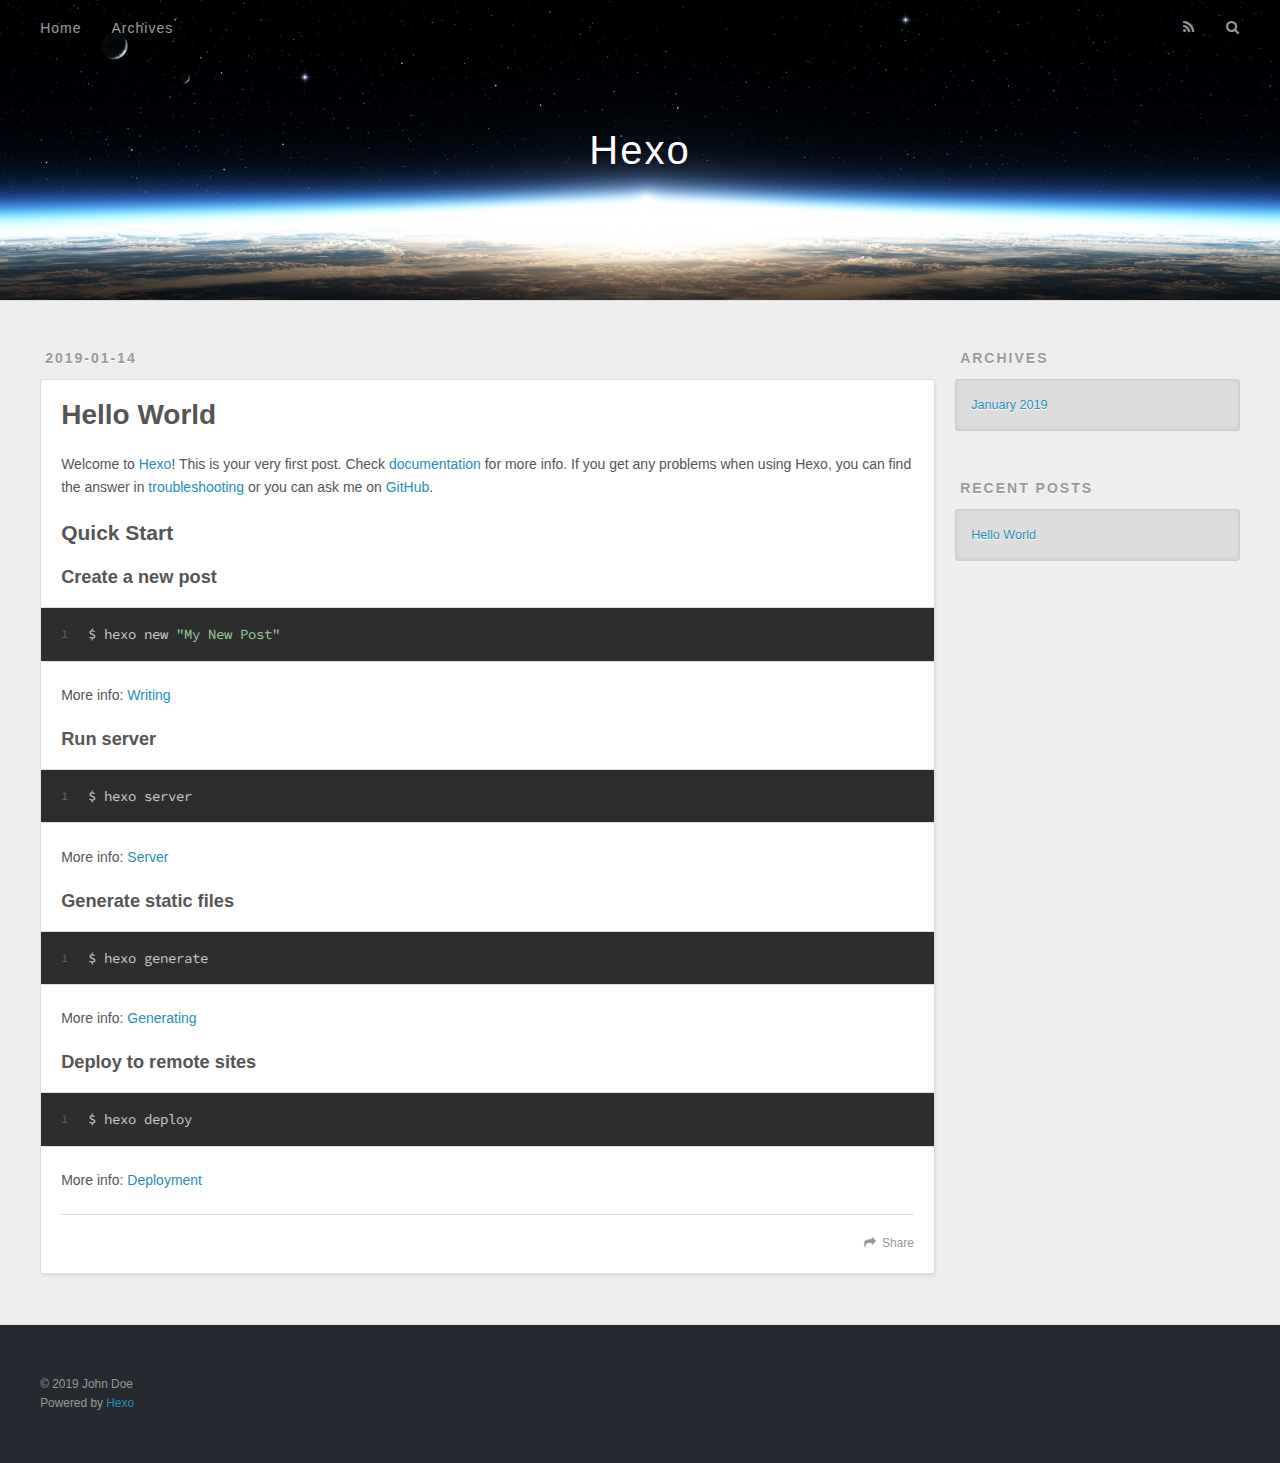
==== index.html @ 1d7bffb3 "Site updated: 2019-01-15 17:22:52" ====
<!DOCTYPE html>
<html>
<head><meta name="generator" content="Hexo 3.8.0">
  <meta charset="utf-8">
  

  
  <title>Hexo</title>
  <meta name="viewport" content="width=device-width, initial-scale=1, maximum-scale=1">
  <meta property="og:type" content="website">
<meta property="og:title" content="Hexo">
<meta property="og:url" content="http://yoursite.com/index.html">
<meta property="og:site_name" content="Hexo">
<meta property="og:locale" content="default">
<meta name="twitter:card" content="summary">
<meta name="twitter:title" content="Hexo">
  
    <link rel="alternate" href="/atom.xml" title="Hexo" type="application/atom+xml">
  
  
    <link rel="icon" href="/favicon.png">
  
  
    <link href="//fonts.googleapis.com/css?family=Source+Code+Pro" rel="stylesheet" type="text/css">
  
  <link rel="stylesheet" href="/css/style.css">
</head>
</html>
<body>
  <div id="container">
    <div id="wrap">
      <header id="header">
  <div id="banner"></div>
  <div id="header-outer" class="outer">
    <div id="header-title" class="inner">
      <h1 id="logo-wrap">
        <a href="/" id="logo">Hexo</a>
      </h1>
      
    </div>
    <div id="header-inner" class="inner">
      <nav id="main-nav">
        <a id="main-nav-toggle" class="nav-icon"></a>
        
          <a class="main-nav-link" href="/">Home</a>
        
          <a class="main-nav-link" href="/archives">Archives</a>
        
      </nav>
      <nav id="sub-nav">
        
          <a id="nav-rss-link" class="nav-icon" href="/atom.xml" title="RSS Feed"></a>
        
        <a id="nav-search-btn" class="nav-icon" title="Search"></a>
      </nav>
      <div id="search-form-wrap">
        <form action="//google.com/search" method="get" accept-charset="UTF-8" class="search-form"><input type="search" name="q" class="search-form-input" placeholder="Search"><button type="submit" class="search-form-submit">&#xF002;</button><input type="hidden" name="sitesearch" value="http://yoursite.com"></form>
      </div>
    </div>
  </div>
</header>
      <div class="outer">
        <section id="main">
  
    <article id="post-hello-world" class="article article-type-post" itemscope="" itemprop="blogPost">
  <div class="article-meta">
    <a href="/2019/01/14/hello-world/" class="article-date">
  <time datetime="2019-01-14T07:34:44.633Z" itemprop="datePublished">2019-01-14</time>
</a>
    
  </div>
  <div class="article-inner">
    
    
      <header class="article-header">
        
  
    <h1 itemprop="name">
      <a class="article-title" href="/2019/01/14/hello-world/">Hello World</a>
    </h1>
  

      </header>
    
    <div class="article-entry" itemprop="articleBody">
      
        <p>Welcome to <a href="https://hexo.io/" target="_blank" rel="noopener">Hexo</a>! This is your very first post. Check <a href="https://hexo.io/docs/" target="_blank" rel="noopener">documentation</a> for more info. If you get any problems when using Hexo, you can find the answer in <a href="https://hexo.io/docs/troubleshooting.html" target="_blank" rel="noopener">troubleshooting</a> or you can ask me on <a href="https://github.com/hexojs/hexo/issues" target="_blank" rel="noopener">GitHub</a>.</p>
<h2 id="Quick-Start"><a href="#Quick-Start" class="headerlink" title="Quick Start"></a>Quick Start</h2><h3 id="Create-a-new-post"><a href="#Create-a-new-post" class="headerlink" title="Create a new post"></a>Create a new post</h3><figure class="highlight bash"><table><tr><td class="gutter"><pre><span class="line">1</span><br></pre></td><td class="code"><pre><span class="line">$ hexo new <span class="string">"My New Post"</span></span><br></pre></td></tr></table></figure>
<p>More info: <a href="https://hexo.io/docs/writing.html" target="_blank" rel="noopener">Writing</a></p>
<h3 id="Run-server"><a href="#Run-server" class="headerlink" title="Run server"></a>Run server</h3><figure class="highlight bash"><table><tr><td class="gutter"><pre><span class="line">1</span><br></pre></td><td class="code"><pre><span class="line">$ hexo server</span><br></pre></td></tr></table></figure>
<p>More info: <a href="https://hexo.io/docs/server.html" target="_blank" rel="noopener">Server</a></p>
<h3 id="Generate-static-files"><a href="#Generate-static-files" class="headerlink" title="Generate static files"></a>Generate static files</h3><figure class="highlight bash"><table><tr><td class="gutter"><pre><span class="line">1</span><br></pre></td><td class="code"><pre><span class="line">$ hexo generate</span><br></pre></td></tr></table></figure>
<p>More info: <a href="https://hexo.io/docs/generating.html" target="_blank" rel="noopener">Generating</a></p>
<h3 id="Deploy-to-remote-sites"><a href="#Deploy-to-remote-sites" class="headerlink" title="Deploy to remote sites"></a>Deploy to remote sites</h3><figure class="highlight bash"><table><tr><td class="gutter"><pre><span class="line">1</span><br></pre></td><td class="code"><pre><span class="line">$ hexo deploy</span><br></pre></td></tr></table></figure>
<p>More info: <a href="https://hexo.io/docs/deployment.html" target="_blank" rel="noopener">Deployment</a></p>

      
    </div>
    <footer class="article-footer">
      <a data-url="http://yoursite.com/2019/01/14/hello-world/" data-id="cjqxjsqob0000skdba05nadbq" class="article-share-link">Share</a>
      
      
    </footer>
  </div>
  
</article>


  


</section>
        
          <aside id="sidebar">
  
    

  
    

  
    
  
    
  <div class="widget-wrap">
    <h3 class="widget-title">Archives</h3>
    <div class="widget">
      <ul class="archive-list"><li class="archive-list-item"><a class="archive-list-link" href="/archives/2019/01/">January 2019</a></li></ul>
    </div>
  </div>


  
    
  <div class="widget-wrap">
    <h3 class="widget-title">Recent Posts</h3>
    <div class="widget">
      <ul>
        
          <li>
            <a href="/2019/01/14/hello-world/">Hello World</a>
          </li>
        
      </ul>
    </div>
  </div>

  
</aside>
        
      </div>
      <footer id="footer">
  
  <div class="outer">
    <div id="footer-info" class="inner">
      &copy; 2019 John Doe<br>
      Powered by <a href="http://hexo.io/" target="_blank">Hexo</a>
    </div>
  </div>
</footer>
    </div>
    <nav id="mobile-nav">
  
    <a href="/" class="mobile-nav-link">Home</a>
  
    <a href="/archives" class="mobile-nav-link">Archives</a>
  
</nav>
    

<script src="//ajax.googleapis.com/ajax/libs/jquery/2.0.3/jquery.min.js"></script>


  <link rel="stylesheet" href="/fancybox/jquery.fancybox.css">
  <script src="/fancybox/jquery.fancybox.pack.js"></script>


<script src="/js/script.js"></script>



  </div>
</body>
</html>
---- css/style.css ----
body {
  width: 100%;
}
body:before,
body:after {
  content: "";
  display: table;
}
body:after {
  clear: both;
}
html,
body,
div,
span,
applet,
object,
iframe,
h1,
h2,
h3,
h4,
h5,
h6,
p,
blockquote,
pre,
a,
abbr,
acronym,
address,
big,
cite,
code,
del,
dfn,
em,
img,
ins,
kbd,
q,
s,
samp,
small,
strike,
strong,
sub,
sup,
tt,
var,
dl,
dt,
dd,
ol,
ul,
li,
fieldset,
form,
label,
legend,
table,
caption,
tbody,
tfoot,
thead,
tr,
th,
td {
  margin: 0;
  padding: 0;
  border: 0;
  outline: 0;
  font-weight: inherit;
  font-style: inherit;
  font-family: inherit;
  font-size: 100%;
  vertical-align: baseline;
}
body {
  line-height: 1;
  color: #000;
  background: #fff;
}
ol,
ul {
  list-style: none;
}
table {
  border-collapse: separate;
  border-spacing: 0;
  vertical-align: middle;
}
caption,
th,
td {
  text-align: left;
  font-weight: normal;
  vertical-align: middle;
}
a img {
  border: none;
}
input,
button {
  margin: 0;
  padding: 0;
}
input::-moz-focus-inner,
button::-moz-focus-inner {
  border: 0;
  padding: 0;
}
@font-face {
  font-family: FontAwesome;
  font-style: normal;
  font-weight: normal;
  src: url("fonts/fontawesome-webfont.eot?v=#4.0.3");
  src: url("fonts/fontawesome-webfont.eot?#iefix&v=#4.0.3") format("embedded-opentype"), url("fonts/fontawesome-webfont.woff?v=#4.0.3") format("woff"), url("fonts/fontawesome-webfont.ttf?v=#4.0.3") format("truetype"), url("fonts/fontawesome-webfont.svg#fontawesomeregular?v=#4.0.3") format("svg");
}
html,
body,
#container {
  height: 100%;
}
body {
  background: #eee;
  font: 14px -apple-system, BlinkMacSystemFont, "Segoe UI", "Roboto", "Oxygen", "Ubuntu", "Cantarell", "Fira Sans", "Droid Sans", "Helvetica Neue", sans-serif;
  -webkit-text-size-adjust: 100%;
}
.outer {
  max-width: 1220px;
  margin: 0 auto;
  padding: 0 20px;
}
.outer:before,
.outer:after {
  content: "";
  display: table;
}
.outer:after {
  clear: both;
}
.inner {
  display: inline;
  float: left;
  width: 98.33333333333333%;
  margin: 0 0.833333333333333%;
}
.left,
.alignleft {
  float: left;
}
.right,
.alignright {
  float: right;
}
.clear {
  clear: both;
}
#container {
  position: relative;
}
.mobile-nav-on {
  overflow: hidden;
}
#wrap {
  height: 100%;
  width: 100%;
  position: absolute;
  top: 0;
  left: 0;
  -webkit-transition: 0.2s ease-out;
  -moz-transition: 0.2s ease-out;
  -ms-transition: 0.2s ease-out;
  transition: 0.2s ease-out;
  z-index: 1;
  background: #eee;
}
.mobile-nav-on #wrap {
  left: 280px;
}
@media screen and (min-width: 768px) {
  #main {
    display: inline;
    float: left;
    width: 73.33333333333333%;
    margin: 0 0.833333333333333%;
  }
}
.article-date,
.article-category-link,
.archive-year,
.widget-title {
  text-decoration: none;
  text-transform: uppercase;
  letter-spacing: 2px;
  color: #999;
  margin-bottom: 1em;
  margin-left: 5px;
  line-height: 1em;
  text-shadow: 0 1px #fff;
  font-weight: bold;
}
.article-inner,
.archive-article-inner {
  background: #fff;
  -webkit-box-shadow: 1px 2px 3px #ddd;
  box-shadow: 1px 2px 3px #ddd;
  border: 1px solid #ddd;
  border-radius: 3px;
}
.article-entry h1,
.widget h1 {
  font-size: 2em;
}
.article-entry h2,
.widget h2 {
  font-size: 1.5em;
}
.article-entry h3,
.widget h3 {
  font-size: 1.3em;
}
.article-entry h4,
.widget h4 {
  font-size: 1.2em;
}
.article-entry h5,
.widget h5 {
  font-size: 1em;
}
.article-entry h6,
.widget h6 {
  font-size: 1em;
  color: #999;
}
.article-entry hr,
.widget hr {
  border: 1px dashed #ddd;
}
.article-entry strong,
.widget strong {
  font-weight: bold;
}
.article-entry em,
.widget em,
.article-entry cite,
.widget cite {
  font-style: italic;
}
.article-entry sup,
.widget sup,
.article-entry sub,
.widget sub {
  font-size: 0.75em;
  line-height: 0;
  position: relative;
  vertical-align: baseline;
}
.article-entry sup,
.widget sup {
  top: -0.5em;
}
.article-entry sub,
.widget sub {
  bottom: -0.2em;
}
.article-entry small,
.widget small {
  font-size: 0.85em;
}
.article-entry acronym,
.widget acronym,
.article-entry abbr,
.widget abbr {
  border-bottom: 1px dotted;
}
.article-entry ul,
.widget ul,
.article-entry ol,
.widget ol,
.article-entry dl,
.widget dl {
  margin: 0 20px;
  line-height: 1.6em;
}
.article-entry ul ul,
.widget ul ul,
.article-entry ol ul,
.widget ol ul,
.article-entry ul ol,
.widget ul ol,
.article-entry ol ol,
.widget ol ol {
  margin-top: 0;
  margin-bottom: 0;
}
.article-entry ul,
.widget ul {
  list-style: disc;
}
.article-entry ol,
.widget ol {
  list-style: decimal;
}
.article-entry dt,
.widget dt {
  font-weight: bold;
}
#header {
  height: 300px;
  position: relative;
  border-bottom: 1px solid #ddd;
}
#header:before,
#header:after {
  content: "";
  position: absolute;
  left: 0;
  right: 0;
  height: 40px;
}
#header:before {
  top: 0;
  background: -webkit-linear-gradient(rgba(0,0,0,0.2), transparent);
  background: -moz-linear-gradient(rgba(0,0,0,0.2), transparent);
  background: -ms-linear-gradient(rgba(0,0,0,0.2), transparent);
  background: linear-gradient(rgba(0,0,0,0.2), transparent);
}
#header:after {
  bottom: 0;
  background: -webkit-linear-gradient(transparent, rgba(0,0,0,0.2));
  background: -moz-linear-gradient(transparent, rgba(0,0,0,0.2));
  background: -ms-linear-gradient(transparent, rgba(0,0,0,0.2));
  background: linear-gradient(transparent, rgba(0,0,0,0.2));
}
#header-outer {
  height: 100%;
  position: relative;
}
#header-inner {
  position: relative;
  overflow: hidden;
}
#banner {
  position: absolute;
  top: 0;
  left: 0;
  width: 100%;
  height: 100%;
  background: url("images/banner.jpg") center #000;
  -webkit-background-size: cover;
  -moz-background-size: cover;
  background-size: cover;
  z-index: -1;
}
#header-title {
  text-align: center;
  height: 40px;
  position: absolute;
  top: 50%;
  left: 0;
  margin-top: -20px;
}
#logo,
#subtitle {
  text-decoration: none;
  color: #fff;
  font-weight: 300;
  text-shadow: 0 1px 4px rgba(0,0,0,0.3);
}
#logo {
  font-size: 40px;
  line-height: 40px;
  letter-spacing: 2px;
}
#subtitle {
  font-size: 16px;
  line-height: 16px;
  letter-spacing: 1px;
}
#subtitle-wrap {
  margin-top: 16px;
}
#main-nav {
  float: left;
  margin-left: -15px;
}
.nav-icon,
.main-nav-link {
  float: left;
  color: #fff;
  opacity: 0.6;
  text-decoration: none;
  text-shadow: 0 1px rgba(0,0,0,0.2);
  -webkit-transition: opacity 0.2s;
  -moz-transition: opacity 0.2s;
  -ms-transition: opacity 0.2s;
  transition: opacity 0.2s;
  display: block;
  padding: 20px 15px;
}
.nav-icon:hover,
.main-nav-link:hover {
  opacity: 1;
}
.nav-icon {
  font-family: FontAwesome;
  text-align: center;
  font-size: 14px;
  width: 14px;
  height: 14px;
  padding: 20px 15px;
  position: relative;
  cursor: pointer;
}
.main-nav-link {
  font-weight: 300;
  letter-spacing: 1px;
}
@media screen and (max-width: 479px) {
  .main-nav-link {
    display: none;
  }
}
#main-nav-toggle {
  display: none;
}
#main-nav-toggle:before {
  content: "\f0c9";
}
@media screen and (max-width: 479px) {
  #main-nav-toggle {
    display: block;
  }
}
#sub-nav {
  float: right;
  margin-right: -15px;
}
#nav-rss-link:before {
  content: "\f09e";
}
#nav-search-btn:before {
  content: "\f002";
}
#search-form-wrap {
  position: absolute;
  top: 15px;
  width: 150px;
  height: 30px;
  right: -150px;
  opacity: 0;
  -webkit-transition: 0.2s ease-out;
  -moz-transition: 0.2s ease-out;
  -ms-transition: 0.2s ease-out;
  transition: 0.2s ease-out;
}
#search-form-wrap.on {
  opacity: 1;
  right: 0;
}
@media screen and (max-width: 479px) {
  #search-form-wrap {
    width: 100%;
    right: -100%;
  }
}
.search-form {
  position: absolute;
  top: 0;
  left: 0;
  right: 0;
  background: #fff;
  padding: 5px 15px;
  border-radius: 15px;
  -webkit-box-shadow: 0 0 10px rgba(0,0,0,0.3);
  box-shadow: 0 0 10px rgba(0,0,0,0.3);
}
.search-form-input {
  border: none;
  background: none;
  color: #555;
  width: 100%;
  font: 13px -apple-system, BlinkMacSystemFont, "Segoe UI", "Roboto", "Oxygen", "Ubuntu", "Cantarell", "Fira Sans", "Droid Sans", "Helvetica Neue", sans-serif;
  outline: none;
}
.search-form-input::-webkit-search-results-decoration,
.search-form-input::-webkit-search-cancel-button {
  -webkit-appearance: none;
}
.search-form-submit {
  position: absolute;
  top: 50%;
  right: 10px;
  margin-top: -7px;
  font: 13px FontAwesome;
  border: none;
  background: none;
  color: #bbb;
  cursor: pointer;
}
.search-form-submit:hover,
.search-form-submit:focus {
  color: #777;
}
.article {
  margin: 50px 0;
}
.article-inner {
  overflow: hidden;
}
.article-meta:before,
.article-meta:after {
  content: "";
  display: table;
}
.article-meta:after {
  clear: both;
}
.article-date {
  float: left;
}
.article-category {
  float: left;
  line-height: 1em;
  color: #ccc;
  text-shadow: 0 1px #fff;
  margin-left: 8px;
}
.article-category:before {
  content: "\2022";
}
.article-category-link {
  margin: 0 12px 1em;
}
.article-header {
  padding: 20px 20px 0;
}
.article-title {
  text-decoration: none;
  font-size: 2em;
  font-weight: bold;
  color: #555;
  line-height: 1.1em;
  -webkit-transition: color 0.2s;
  -moz-transition: color 0.2s;
  -ms-transition: color 0.2s;
  transition: color 0.2s;
}
a.article-title:hover {
  color: #258fb8;
}
.article-entry {
  color: #555;
  padding: 0 20px;
}
.article-entry:before,
.article-entry:after {
  content: "";
  display: table;
}
.article-entry:after {
  clear: both;
}
.article-entry p,
.article-entry table {
  line-height: 1.6em;
  margin: 1.6em 0;
}
.article-entry h1,
.article-entry h2,
.article-entry h3,
.article-entry h4,
.article-entry h5,
.article-entry h6 {
  font-weight: bold;
}
.article-entry h1,
.article-entry h2,
.article-entry h3,
.article-entry h4,
.article-entry h5,
.article-entry h6 {
  line-height: 1.1em;
  margin: 1.1em 0;
}
.article-entry a {
  color: #258fb8;
  text-decoration: none;
}
.article-entry a:hover {
  text-decoration: underline;
}
.article-entry ul,
.article-entry ol,
.article-entry dl {
  margin-top: 1.6em;
  margin-bottom: 1.6em;
}
.article-entry img,
.article-entry video {
  max-width: 100%;
  height: auto;
  display: block;
  margin: auto;
}
.article-entry iframe {
  border: none;
}
.article-entry table {
  width: 100%;
  border-collapse: collapse;
  border-spacing: 0;
}
.article-entry th {
  font-weight: bold;
  border-bottom: 3px solid #ddd;
  padding-bottom: 0.5em;
}
.article-entry td {
  border-bottom: 1px solid #ddd;
  padding: 10px 0;
}
.article-entry blockquote {
  font-family: Georgia, "Times New Roman", serif;
  font-size: 1.4em;
  margin: 1.6em 20px;
  text-align: center;
}
.article-entry blockquote footer {
  font-size: 14px;
  margin: 1.6em 0;
  font-family: -apple-system, BlinkMacSystemFont, "Segoe UI", "Roboto", "Oxygen", "Ubuntu", "Cantarell", "Fira Sans", "Droid Sans", "Helvetica Neue", sans-serif;
}
.article-entry blockquote footer cite:before {
  content: "—";
  padding: 0 0.5em;
}
.article-entry .pullquote {
  text-align: left;
  width: 45%;
  margin: 0;
}
.article-entry .pullquote.left {
  margin-left: 0.5em;
  margin-right: 1em;
}
.article-entry .pullquote.right {
  margin-right: 0.5em;
  margin-left: 1em;
}
.article-entry .caption {
  color: #999;
  display: block;
  font-size: 0.9em;
  margin-top: 0.5em;
  position: relative;
  text-align: center;
}
.article-entry .video-container {
  position: relative;
  padding-top: 56.25%;
  height: 0;
  overflow: hidden;
}
.article-entry .video-container iframe,
.article-entry .video-container object,
.article-entry .video-container embed {
  position: absolute;
  top: 0;
  left: 0;
  width: 100%;
  height: 100%;
  margin-top: 0;
}
.article-more-link a {
  display: inline-block;
  line-height: 1em;
  padding: 6px 15px;
  border-radius: 15px;
  background: #eee;
  color: #999;
  text-shadow: 0 1px #fff;
  text-decoration: none;
}
.article-more-link a:hover {
  background: #258fb8;
  color: #fff;
  text-decoration: none;
  text-shadow: 0 1px #1e7293;
}
.article-footer {
  font-size: 0.85em;
  line-height: 1.6em;
  border-top: 1px solid #ddd;
  padding-top: 1.6em;
  margin: 0 20px 20px;
}
.article-footer:before,
.article-footer:after {
  content: "";
  display: table;
}
.article-footer:after {
  clear: both;
}
.article-footer a {
  color: #999;
  text-decoration: none;
}
.article-footer a:hover {
  color: #555;
}
.article-tag-list-item {
  float: left;
  margin-right: 10px;
}
.article-tag-list-link:before {
  content: "#";
}
.article-comment-link {
  float: right;
}
.article-comment-link:before {
  content: "\f075";
  font-family: FontAwesome;
  padding-right: 8px;
}
.article-share-link {
  cursor: pointer;
  float: right;
  margin-left: 20px;
}
.article-share-link:before {
  content: "\f064";
  font-family: FontAwesome;
  padding-right: 6px;
}
#article-nav {
  position: relative;
}
#article-nav:before,
#article-nav:after {
  content: "";
  display: table;
}
#article-nav:after {
  clear: both;
}
@media screen and (min-width: 768px) {
  #article-nav {
    margin: 50px 0;
  }
  #article-nav:before {
    width: 8px;
    height: 8px;
    position: absolute;
    top: 50%;
    left: 50%;
    margin-top: -4px;
    margin-left: -4px;
    content: "";
    border-radius: 50%;
    background: #ddd;
    -webkit-box-shadow: 0 1px 2px #fff;
    box-shadow: 0 1px 2px #fff;
  }
}
.article-nav-link-wrap {
  text-decoration: none;
  text-shadow: 0 1px #fff;
  color: #999;
  -webkit-box-sizing: border-box;
  -moz-box-sizing: border-box;
  box-sizing: border-box;
  margin-top: 50px;
  text-align: center;
  display: block;
}
.article-nav-link-wrap:hover {
  color: #555;
}
@media screen and (min-width: 768px) {
  .article-nav-link-wrap {
    width: 50%;
    margin-top: 0;
  }
}
@media screen and (min-width: 768px) {
  #article-nav-newer {
    float: left;
    text-align: right;
    padding-right: 20px;
  }
}
@media screen and (min-width: 768px) {
  #article-nav-older {
    float: right;
    text-align: left;
    padding-left: 20px;
  }
}
.article-nav-caption {
  text-transform: uppercase;
  letter-spacing: 2px;
  color: #ddd;
  line-height: 1em;
  font-weight: bold;
}
#article-nav-newer .article-nav-caption {
  margin-right: -2px;
}
.article-nav-title {
  font-size: 0.85em;
  line-height: 1.6em;
  margin-top: 0.5em;
}
.article-share-box {
  position: absolute;
  display: none;
  background: #fff;
  -webkit-box-shadow: 1px 2px 10px rgba(0,0,0,0.2);
  box-shadow: 1px 2px 10px rgba(0,0,0,0.2);
  border-radius: 3px;
  margin-left: -145px;
  overflow: hidden;
  z-index: 1;
}
.article-share-box.on {
  display: block;
}
.article-share-input {
  width: 100%;
  background: none;
  -webkit-box-sizing: border-box;
  -moz-box-sizing: border-box;
  box-sizing: border-box;
  font: 14px -apple-system, BlinkMacSystemFont, "Segoe UI", "Roboto", "Oxygen", "Ubuntu", "Cantarell", "Fira Sans", "Droid Sans", "Helvetica Neue", sans-serif;
  padding: 0 15px;
  color: #555;
  outline: none;
  border: 1px solid #ddd;
  border-radius: 3px 3px 0 0;
  height: 36px;
  line-height: 36px;
}
.article-share-links {
  background: #eee;
}
.article-share-links:before,
.article-share-links:after {
  content: "";
  display: table;
}
.article-share-links:after {
  clear: both;
}
.article-share-twitter,
.article-share-facebook,
.article-share-pinterest,
.article-share-google {
  width: 50px;
  height: 36px;
  display: block;
  float: left;
  position: relative;
  color: #999;
  text-shadow: 0 1px #fff;
}
.article-share-twitter:before,
.article-share-facebook:before,
.article-share-pinterest:before,
.article-share-google:before {
  font-size: 20px;
  font-family: FontAwesome;
  width: 20px;
  height: 20px;
  position: absolute;
  top: 50%;
  left: 50%;
  margin-top: -10px;
  margin-left: -10px;
  text-align: center;
}
.article-share-twitter:hover,
.article-share-facebook:hover,
.article-share-pinterest:hover,
.article-share-google:hover {
  color: #fff;
}
.article-share-twitter:before {
  content: "\f099";
}
.article-share-twitter:hover {
  background: #00aced;
  text-shadow: 0 1px #008abe;
}
.article-share-facebook:before {
  content: "\f09a";
}
.article-share-facebook:hover {
  background: #3b5998;
  text-shadow: 0 1px #2f477a;
}
.article-share-pinterest:before {
  content: "\f0d2";
}
.article-share-pinterest:hover {
  background: #cb2027;
  text-shadow: 0 1px #a21a1f;
}
.article-share-google:before {
  content: "\f0d5";
}
.article-share-google:hover {
  background: #dd4b39;
  text-shadow: 0 1px #be3221;
}
.article-gallery {
  background: #000;
  position: relative;
}
.article-gallery-photos {
  position: relative;
  overflow: hidden;
}
.article-gallery-img {
  display: none;
  max-width: 100%;
}
.article-gallery-img:first-child {
  display: block;
}
.article-gallery-img.loaded {
  position: absolute;
  display: block;
}
.article-gallery-img img {
  display: block;
  max-width: 100%;
  margin: 0 auto;
}
#comments {
  background: #fff;
  -webkit-box-shadow: 1px 2px 3px #ddd;
  box-shadow: 1px 2px 3px #ddd;
  padding: 20px;
  border: 1px solid #ddd;
  border-radius: 3px;
  margin: 50px 0;
}
#comments a {
  color: #258fb8;
}
.archives-wrap {
  margin: 50px 0;
}
.archives:before,
.archives:after {
  content: "";
  display: table;
}
.archives:after {
  clear: both;
}
.archive-year-wrap {
  margin-bottom: 1em;
}
.archives {
  -webkit-column-gap: 10px;
  -moz-column-gap: 10px;
  column-gap: 10px;
}
@media screen and (min-width: 480px) and (max-width: 767px) {
  .archives {
    -webkit-column-count: 2;
    -moz-column-count: 2;
    column-count: 2;
  }
}
@media screen and (min-width: 768px) {
  .archives {
    -webkit-column-count: 3;
    -moz-column-count: 3;
    column-count: 3;
  }
}
.archive-article {
  -webkit-column-break-inside: avoid;
  page-break-inside: avoid;
  overflow: hidden;
  break-inside: avoid-column;
}
.archive-article-inner {
  padding: 10px;
  margin-bottom: 15px;
}
.archive-article-title {
  text-decoration: none;
  font-weight: bold;
  color: #555;
  -webkit-transition: color 0.2s;
  -moz-transition: color 0.2s;
  -ms-transition: color 0.2s;
  transition: color 0.2s;
  line-height: 1.6em;
}
.archive-article-title:hover {
  color: #258fb8;
}
.archive-article-footer {
  margin-top: 1em;
}
.archive-article-date {
  color: #999;
  text-decoration: none;
  font-size: 0.85em;
  line-height: 1em;
  margin-bottom: 0.5em;
  display: block;
}
#page-nav {
  margin: 50px auto;
  background: #fff;
  -webkit-box-shadow: 1px 2px 3px #ddd;
  box-shadow: 1px 2px 3px #ddd;
  border: 1px solid #ddd;
  border-radius: 3px;
  text-align: center;
  color: #999;
  overflow: hidden;
}
#page-nav:before,
#page-nav:after {
  content: "";
  display: table;
}
#page-nav:after {
  clear: both;
}
#page-nav a,
#page-nav span {
  padding: 10px 20px;
  line-height: 1;
  height: 2ex;
}
#page-nav a {
  color: #999;
  text-decoration: none;
}
#page-nav a:hover {
  background: #999;
  color: #fff;
}
#page-nav .prev {
  float: left;
}
#page-nav .next {
  float: right;
}
#page-nav .page-number {
  display: inline-block;
}
@media screen and (max-width: 479px) {
  #page-nav .page-number {
    display: none;
  }
}
#page-nav .current {
  color: #555;
  font-weight: bold;
}
#page-nav .space {
  color: #ddd;
}
#footer {
  background: #262a30;
  padding: 50px 0;
  border-top: 1px solid #ddd;
  color: #999;
}
#footer a {
  color: #258fb8;
  text-decoration: none;
}
#footer a:hover {
  text-decoration: underline;
}
#footer-info {
  line-height: 1.6em;
  font-size: 0.85em;
}
.article-entry pre,
.article-entry .highlight {
  background: #2d2d2d;
  margin: 0 -20px;
  padding: 15px 20px;
  border-style: solid;
  border-color: #ddd;
  border-width: 1px 0;
  overflow: auto;
  color: #ccc;
  line-height: 22.400000000000002px;
}
.article-entry .highlight .gutter pre,
.article-entry .gist .gist-file .gist-data .line-numbers {
  color: #666;
  font-size: 0.85em;
}
.article-entry pre,
.article-entry code {
  font-family: "Source Code Pro", Consolas, Monaco, Menlo, Consolas, monospace;
}
.article-entry code {
  background: #eee;
  text-shadow: 0 1px #fff;
  padding: 0 0.3em;
}
.article-entry pre code {
  background: none;
  text-shadow: none;
  padding: 0;
}
.article-entry .highlight pre {
  border: none;
  margin: 0;
  padding: 0;
}
.article-entry .highlight table {
  margin: 0;
  width: auto;
}
.article-entry .highlight td {
  border: none;
  padding: 0;
}
.article-entry .highlight figcaption {
  font-size: 0.85em;
  color: #999;
  line-height: 1em;
  margin-bottom: 1em;
}
.article-entry .highlight figcaption:before,
.article-entry .highlight figcaption:after {
  content: "";
  display: table;
}
.article-entry .highlight figcaption:after {
  clear: both;
}
.article-entry .highlight figcaption a {
  float: right;
}
.article-entry .highlight .gutter pre {
  text-align: right;
  padding-right: 20px;
}
.article-entry .highlight .line {
  height: 22.400000000000002px;
}
.article-entry .highlight .line.marked {
  background: #515151;
}
.article-entry .gist {
  margin: 0 -20px;
  border-style: solid;
  border-color: #ddd;
  border-width: 1px 0;
  background: #2d2d2d;
  padding: 15px 20px 15px 0;
}
.article-entry .gist .gist-file {
  border: none;
  font-family: "Source Code Pro", Consolas, Monaco, Menlo, Consolas, monospace;
  margin: 0;
}
.article-entry .gist .gist-file .gist-data {
  background: none;
  border: none;
}
.article-entry .gist .gist-file .gist-data .line-numbers {
  background: none;
  border: none;
  padding: 0 20px 0 0;
}
.article-entry .gist .gist-file .gist-data .line-data {
  padding: 0 !important;
}
.article-entry .gist .gist-file .highlight {
  margin: 0;
  padding: 0;
  border: none;
}
.article-entry .gist .gist-file .gist-meta {
  background: #2d2d2d;
  color: #999;
  font: 0.85em -apple-system, BlinkMacSystemFont, "Segoe UI", "Roboto", "Oxygen", "Ubuntu", "Cantarell", "Fira Sans", "Droid Sans", "Helvetica Neue", sans-serif;
  text-shadow: 0 0;
  padding: 0;
  margin-top: 1em;
  margin-left: 20px;
}
.article-entry .gist .gist-file .gist-meta a {
  color: #258fb8;
  font-weight: normal;
}
.article-entry .gist .gist-file .gist-meta a:hover {
  text-decoration: underline;
}
pre .comment,
pre .title {
  color: #999;
}
pre .variable,
pre .attribute,
pre .tag,
pre .regexp,
pre .ruby .constant,
pre .xml .tag .title,
pre .xml .pi,
pre .xml .doctype,
pre .html .doctype,
pre .css .id,
pre .css .class,
pre .css .pseudo {
  color: #f2777a;
}
pre .number,
pre .preprocessor,
pre .built_in,
pre .literal,
pre .params,
pre .constant {
  color: #f99157;
}
pre .class,
pre .ruby .class .title,
pre .css .rules .attribute {
  color: #9c9;
}
pre .string,
pre .value,
pre .inheritance,
pre .header,
pre .ruby .symbol,
pre .xml .cdata {
  color: #9c9;
}
pre .css .hexcolor {
  color: #6cc;
}
pre .function,
pre .python .decorator,
pre .python .title,
pre .ruby .function .title,
pre .ruby .title .keyword,
pre .perl .sub,
pre .javascript .title,
pre .coffeescript .title {
  color: #69c;
}
pre .keyword,
pre .javascript .function {
  color: #c9c;
}
@media screen and (max-width: 479px) {
  #mobile-nav {
    position: absolute;
    top: 0;
    left: 0;
    width: 280px;
    height: 100%;
    background: #191919;
    border-right: 1px solid #fff;
  }
}
@media screen and (max-width: 479px) {
  .mobile-nav-link {
    display: block;
    color: #999;
    text-decoration: none;
    padding: 15px 20px;
    font-weight: bold;
  }
  .mobile-nav-link:hover {
    color: #fff;
  }
}
@media screen and (min-width: 768px) {
  #sidebar {
    display: inline;
    float: left;
    width: 23.333333333333332%;
    margin: 0 0.833333333333333%;
  }
}
.widget-wrap {
  margin: 50px 0;
}
.widget {
  color: #777;
  text-shadow: 0 1px #fff;
  background: #ddd;
  -webkit-box-shadow: 0 -1px 4px #ccc inset;
  box-shadow: 0 -1px 4px #ccc inset;
  border: 1px solid #ccc;
  padding: 15px;
  border-radius: 3px;
}
.widget a {
  color: #258fb8;
  text-decoration: none;
}
.widget a:hover {
  text-decoration: underline;
}
.widget ul ul,
.widget ol ul,
.widget dl ul,
.widget ul ol,
.widget ol ol,
.widget dl ol,
.widget ul dl,
.widget ol dl,
.widget dl dl {
  margin-left: 15px;
  list-style: disc;
}
.widget {
  line-height: 1.6em;
  word-wrap: break-word;
  font-size: 0.9em;
}
.widget ul,
.widget ol {
  list-style: none;
  margin: 0;
}
.widget ul ul,
.widget ol ul,
.widget ul ol,
.widget ol ol {
  margin: 0 20px;
}
.widget ul ul,
.widget ol ul {
  list-style: disc;
}
.widget ul ol,
.widget ol ol {
  list-style: decimal;
}
.category-list-count,
.tag-list-count,
.archive-list-count {
  padding-left: 5px;
  color: #999;
  font-size: 0.85em;
}
.category-list-count:before,
.tag-list-count:before,
.archive-list-count:before {
  content: "(";
}
.category-list-count:after,
.tag-list-count:after,
.archive-list-count:after {
  content: ")";
}
.tagcloud a {
  margin-right: 5px;
  display: inline-block;
}
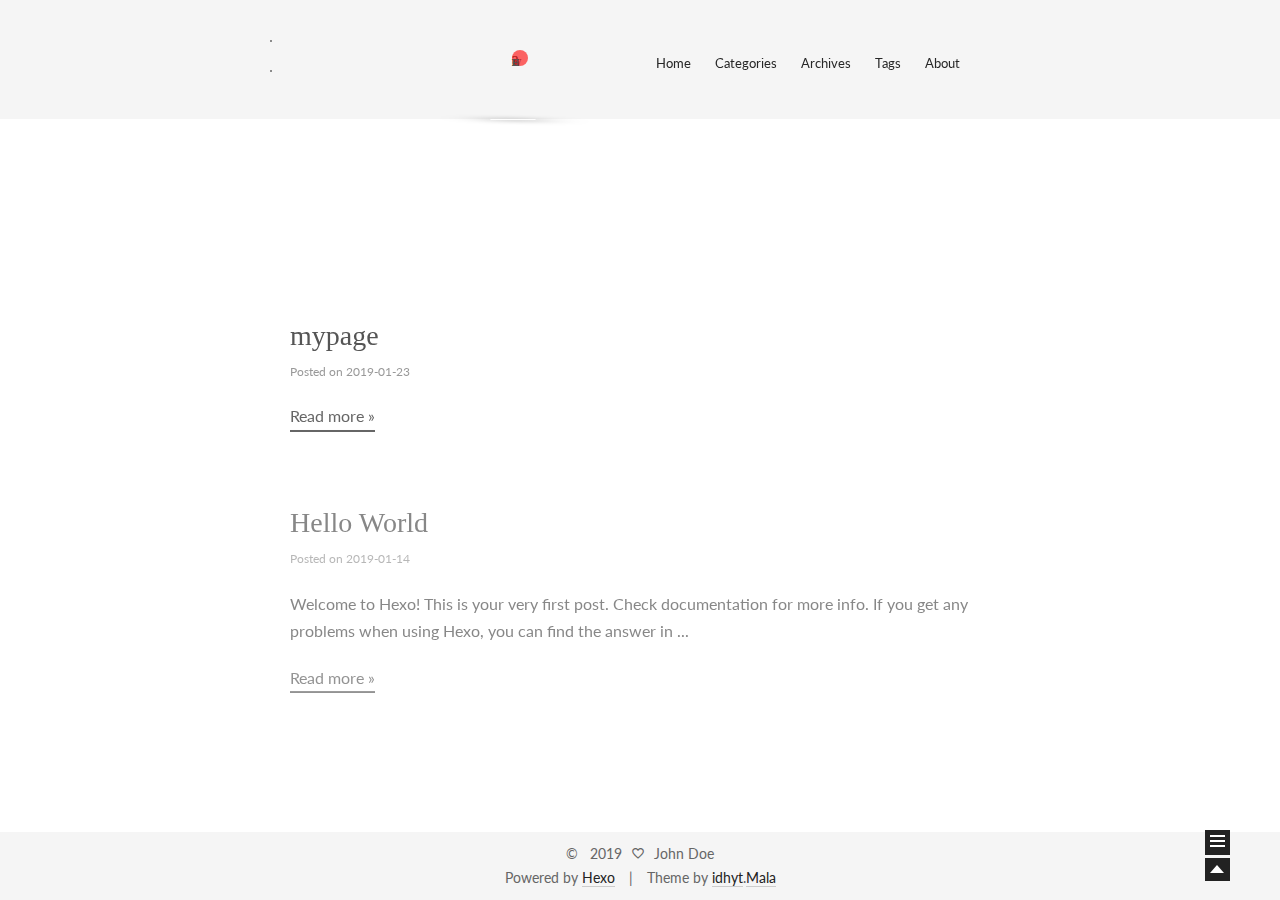
==== commit 6af333f1: "Site updated: 2019-01-23 15:52:48" ====
--- a/index.html
+++ b/index.html
@@ -1,184 +1,3553 @@
-<!DOCTYPE html>
-<html>
+<!doctype html>
+<html class="theme-next use-motion theme-next-mala">
 <head><meta name="generator" content="Hexo 3.8.0">
-  <meta charset="utf-8">
   
 
-  
-  <title>Hexo</title>
-  <meta name="viewport" content="width=device-width, initial-scale=1, maximum-scale=1">
-  <meta property="og:type" content="website">
+<meta charset="UTF-8">
+<meta http-equiv="X-UA-Compatible" content="IE=edge,chrome=1">
+<meta name="viewport" content="width=device-width, initial-scale=1, maximum-scale=1">
+
+
+<meta http-equiv="Cache-Control" content="no-transform">
+<meta http-equiv="Cache-Control" content="no-siteapp">
+
+
+
+
+
+
+  <link rel="stylesheet" type="text/css" href="/vendors/fancybox/source/jquery.fancybox.css?v=2.1.5">
+
+
+
+  <link href="//fonts.googleapis.com/css?family=Lato:300,400,700,400italic&subset=latin,latin-ext" rel="stylesheet" type="text/css">
+
+
+<link rel="stylesheet" type="text/css" href="/css/main.css?v=0.4.5.1">
+
+
+
+
+  <meta name="keywords" content="Hexo,next">
+
+
+
+
+
+  <link rel="shorticon icon" type="image/x-icon" href="/favicon.ico?v=0.4.5.1">
+
+
+<meta property="og:type" content="website">
 <meta property="og:title" content="Hexo">
 <meta property="og:url" content="http://yoursite.com/index.html">
 <meta property="og:site_name" content="Hexo">
 <meta property="og:locale" content="default">
 <meta name="twitter:card" content="summary">
 <meta name="twitter:title" content="Hexo">
+
+
+<script type="text/javascript" id="hexo.configuration">
+  var CONFIG = {
+    scheme: 'Mala',
+    sidebar: 'post'
+  };
+</script>
+
+  <title> Hexo </title>
+</head>
+
+<body itemscope="" itemtype="http://schema.org/WebPage" lang="">
+
+  <!--[if lte IE 8]>
+  <div style=' clear: both; height: 59px; padding:0 0 0 15px; position: relative;margin:0 auto;'>
+    <a href="http://windows.microsoft.com/en-US/internet-explorer/products/ie/home?ocid=ie6_countdown_bannercode">
+      <img src="http://7u2nvr.com1.z0.glb.clouddn.com/picouterie.jpg" border="0" height="42" width="820"
+           alt="You are using an outdated browser. For a faster, safer browsing experience, upgrade for free today or use other browser ,like chrome firefox safari."
+           style='margin-left:auto;margin-right:auto;display: block;'/>
+    </a>
+  </div>
+<![endif]-->
   
-    <link rel="alternate" href="/atom.xml" title="Hexo" type="application/atom+xml">
+
+
+
+  <div class="container one-column 
+   page-home 
+">
+    <div class="headband"></div>
+
+    <header id="header" class="header" itemscope="" itemtype="http://schema.org/WPHeader">
+      <div class="header-inner"><h1 class="site-meta">
+  <span class="logo-line-before"><i></i></span>
+  <a href="/" class="brand" rel="start">
+      <span class="logo">
+        <i class="icon-next-logo"></i>
+      </span>
+      <span class="site-title"></span>
+  </a>
+  <span class="logo-line-after"><i></i></span>
+</h1>
+
+<div class="site-nav-toggle">
+  <button>
+    <span class="btn-bar"></span>
+    <span class="btn-bar"></span>
+    <span class="btn-bar"></span>
+  </button>
+</div>
+
+<nav class="site-nav">
+  
+
+  
+    <ul id="menu" class="menu ">
+      
+        
+        <li class="menu-item menu-item-home">
+          <a href="/" rel="section">
+            <i class="menu-item-icon icon-next-home"></i> <br>
+            Home
+          </a>
+        </li>
+      
+        
+        <li class="menu-item menu-item-categories">
+          <a href="/categories" rel="section">
+            <i class="menu-item-icon icon-next-categories"></i> <br>
+            Categories
+          </a>
+        </li>
+      
+        
+        <li class="menu-item menu-item-archives">
+          <a href="/archives" rel="section">
+            <i class="menu-item-icon icon-next-archives"></i> <br>
+            Archives
+          </a>
+        </li>
+      
+        
+        <li class="menu-item menu-item-tags">
+          <a href="/tags" rel="section">
+            <i class="menu-item-icon icon-next-tags"></i> <br>
+            Tags
+          </a>
+        </li>
+      
+        
+        <li class="menu-item menu-item-about">
+          <a href="/about" rel="section">
+            <i class="menu-item-icon icon-next-about"></i> <br>
+            About
+          </a>
+        </li>
+      
+
+      
+      
+    </ul>
+  
+
+  
+</nav>
+
+ </div>
+    </header>
+
+    
+      <div id="idhyt-surprise-ball">
+  <div id="idhyt-surprise-ball-animation">
+
+    <!--xxxxxxx xxx xxxxx -->
+    <!--why you are here? -->
+    <span id="layer0Go" class="drag">w</span>
+    <span id="layer1Go" class="drag">h</span>
+    <span id="layer2Go" class="drag">y</span>
+    <span id="layer3Go" class="drag">?</span>
+    <span id="layer4Go" class="drag">y</span>
+    <span id="layer5Go" class="drag">o</span>
+    <span id="layer6Go" class="drag">u</span>
+    <span id="layer7Go" class="drag">a</span>
+    <span id="layer8Go" class="drag">r</span>
+    <span id="layer9Go" class="drag">e</span>
+    <span id="layer10Go" class="drag">h</span>
+    <span id="layer11Go" class="drag">e</span>
+    <span id="layer12Go" class="drag">r</span>
+    <span id="layer13Go" class="drag">e</span>
+    <span id="layer14Go" class="drag">?</span>
+    <!--
+    <span id="layer0Go" class="drag">烫</span>
+    <span id="layer1Go" class="drag">烫</span>
+    <span id="layer2Go" class="drag">烫</span>
+    <span id="layer3Go" class="drag">烫</span>
+    <span id="layer4Go" class="drag">烫</span>
+    <span id="layer5Go" class="drag">烫</span>
+    <span id="layer6Go" class="drag">烫</span>
+    <span id="layer7Go" class="drag">锟</span>
+    <span id="layer8Go" class="drag">斤</span>
+    <span id="layer9Go" class="drag">拷</span>
+    <span id="layer10Go" class="drag">屯</span>
+    <span id="layer11Go" class="drag">屯</span>
+    <span id="layer12Go" class="drag">屯</span>
+    <span id="layer13Go" class="drag">屯</span>
+    <span id="layer14Go" class="drag">屯</span>
+    -->
+    <span id="layer15Go" class="drag ball"></span>
+  </div>
+</div>
+
+<style type="text/css">
+
+#idhyt-surprise-ball {
+    width: 100%;
+    height: 100px;
+    margin: 0;
+}
+
+#idhyt-surprise-ball-animation {
+    width: 320px;
+    position: absolute;
+    top: 50px;
+    left: 40%;
+    margin:0 auto;
+}
+        
+#idhyt-surprise-ball #idhyt-surprise-ball-animation .drag {
+    // text-shadow: white 0px 0px 0px;
+    font-variant: small-caps;
+    letter-spacing: 2px;
+    position:absolute;
+    color: #555; // #eee;
+    font-family: georgia;
+    font-size: 14px;
+}
+    
+#idhyt-surprise-ball #idhyt-surprise-ball-animation .ball {
+    opacity: 0.6;
+    background:rgb(255, 0, 0);
+    width: 16px;
+    height: 16px;
+    border-radius: 12px;
+    z-index: auto;
+    color: rgb(255, 0, 0);
+    text-shadow: 0 0 0 rgb(255, 0, 0);
+    text-align: center;
+}
+
+#layer12Go:after{
+    -webkit-box-shadow: 1px 4px 49px #000;
+    -webkit-transform: rotate(0.9deg) rotateX(85deg) skewX(6deg);
+    content: ".";
+    top: 40px;
+    position: relative;
+    width: 46px;
+    height: 11px;
+    text-shadow: 0 0 0 rgba(51, 51, 51, 0);
+    color: transparent;
+    left: -22px;
+    font-size: 5px;
+    display: block;
+    background: transparent;
+}
+
+#layer0Go{ -webkit-animation: a0-translate 5s linear 0s 1 none, b0-translate 5s linear 5s 1 none, c0-translate 1.5s linear 10s 1 none, d0-translate 5s linear 11.5s 1 none, v0-translate 7s linear 16.5s 1 forwards;
+            -moz-animation: a0-translate 5s linear 0s 1 none, b0-translate 5s linear 5s 1 none, c0-translate 1.5s linear 10s 1 none, d0-translate 5s linear 11.5s 1 none, v0-translate 7s linear 16.5s 1 forwards; }
+            
+#layer1Go{ -webkit-animation: a1-translate 5s linear 0s 1 none, b1-translate 5s linear 5s 1 none, c1-translate 1.5s linear 10s 1 none, d1-translate 5s linear 11.5s 1 none, v1-translate 7s linear 16.5s 1 forwards;
+            -moz-animation: a1-translate 5s linear 0s 1 none, b1-translate 5s linear 5s 1 none, c1-translate 1.5s linear 10s 1 none, d1-translate 5s linear 11.5s 1 none, v1-translate 7s linear 16.5s 1 forwards; }
+            
+#layer2Go{ -webkit-animation: a2-translate 5s linear 0s 1 none, b2-translate 5s linear 5s 1 none, c2-translate 1.5s linear 10s 1 none, d2-translate 5s linear 11.5s 1 none, v2-translate 7s linear 16.5s 1 forwards;
+            -moz-animation: a2-translate 5s linear 0s 1 none, b2-translate 5s linear 5s 1 none, c2-translate 1.5s linear 10s 1 none, d2-translate 5s linear 11.5s 1 none, v2-translate 7s linear 16.5s 1 forwards; }
+            
+#layer3Go{ -webkit-animation: a3-translate 5s linear 0s 1 none, b3-translate 5s linear 5s 1 none, c3-translate 1.5s linear 10s 1 none, d3-translate 5s linear 11.5s 1 none, v3-translate 7s linear 16.5s 1 forwards;
+            -moz-animation: a3-translate 5s linear 0s 1 none, b3-translate 5s linear 5s 1 none, c3-translate 1.5s linear 10s 1 none, d3-translate 5s linear 11.5s 1 none, v3-translate 7s linear 16.5s 1 forwards; none; }
+            
+#layer4Go{ -webkit-animation: a4-translate 5s linear 0s 1 none, b4-translate 5s linear 5s 1 none, c4-translate 1.5s linear 10s 1 none, d4-translate 5s linear 11.5s 1 none, v4-translate 7s linear 16.5s 1 forwards;
+            -moz-animation: a4-translate 5s linear 0s 1 none, b4-translate 5s linear 5s 1 none, c4-translate 1.5s linear 10s 1 none, d4-translate 5s linear 11.5s 1 none, v4-translate 7s linear 16.5s 1 forwards; }
+            
+#layer5Go{ -webkit-animation: a5-translate 5s linear 0s 1 none, b5-translate 5s linear 5s 1 none, c5-translate 1.5s linear 10s 1 none, d5-translate 5s linear 11.5s 1 none, v5-translate 7s linear 16.5s 1 forwards; 
+            -moz-animation: a5-translate 5s linear 0s 1 none, b5-translate 5s linear 5s 1 none, c5-translate 1.5s linear 10s 1 none, d5-translate 5s linear 11.5s 1 none, v5-translate 7s linear 16.5s 1 forwards; }
+            
+#layer6Go{ -webkit-animation: a6-translate 5s linear 0s 1 none, b6-translate 5s linear 5s 1 none, c6-translate 1.5s linear 10s 1 none, d6-translate 5s linear 11.5s 1 none, v6-translate 7s linear 16.5s 1 forwards;
+            -moz-animation: a6-translate 5s linear 0s 1 none, b6-translate 5s linear 5s 1 none, c6-translate 1.5s linear 10s 1 none, d6-translate 5s linear 11.5s 1 none, v6-translate 7s linear 16.5s 1 forwards; }
+            
+#layer7Go{ -webkit-animation: a7-translate 5s linear 0s 1 none, b7-translate 5s linear 5s 1 none, c7-translate 1.5s linear 10s 1 none, d7-translate 5s linear 11.5s 1 none, v7-translate 7s linear 16.5s 1 forwards;
+            -moz-animation: a7-translate 5s linear 0s 1 none, b7-translate 5s linear 5s 1 none, c7-translate 1.5s linear 10s 1 none, d7-translate 5s linear 11.5s 1 none, v7-translate 7s linear 16.5s 1 forwards; }
+            
+#layer8Go{ -webkit-animation: a8-translate 5s linear 0s 1 none, b8-translate 5s linear 5s 1 none, c8-translate 1.5s linear 10s 1 none, d8-translate 5s linear 11.5s 1 none, v8-translate 7s linear 16.5s 1 forwards; 
+            -moz-animation: a8-translate 5s linear 0s 1 none, b8-translate 5s linear 5s 1 none, c8-translate 1.5s linear 10s 1 none, d8-translate 5s linear 11.5s 1 none, v8-translate 7s linear 16.5s 1 forwards; }
+            
+#layer9Go{ -webkit-animation: a9-translate 5s linear 0s 1 none, b9-translate 5s linear 5s 1 none, c9-translate 1.5s linear 10s 1 none, d9-translate 5s linear 11.5s 1 none, v9-translate 7s linear 16.5s 1 forwards;
+            -moz-animation: a9-translate 5s linear 0s 1 none, b9-translate 5s linear 5s 1 none, c9-translate 1.5s linear 10s 1 none, d9-translate 5s linear 11.5s 1 none, v9-translate 7s linear 16.5s 1 forwards; }
+            
+#layer10Go{ -webkit-animation: a10-translate 5s linear 0s 1 none, b10-translate 5s linear 5s 1 none, c10-translate 1.5s linear 10s 1 none, d10-translate 5s linear 11.5s 1 none, v10-translate 7s linear 16.5s 1 forwards;
+            -moz-animation: a10-translate 5s linear 0s 1 none, b10-translate 5s linear 5s 1 none, c10-translate 1.5s linear 10s 1 none, d10-translate 5s linear 11.5s 1 none, v10-translate 7s linear 16.5s 1 forwards; 
+            z-index: 20;}
+            
+#layer11Go{ -webkit-animation: a11-translate 5s linear 0s 1 none, b11-translate 5s linear 5s 1 none, c11-translate 1.5s linear 10s 1 none, d11-translate 5s linear 11.5s 1 none, v11-translate 7s linear 16.5s 1 forwards;
+            -moz-animation: a11-translate 5s linear 0s 1 none, b11-translate 5s linear 5s 1 none, c11-translate 1.5s linear 10s 1 none, d11-translate 5s linear 11.5s 1 none, v11-translate 7s linear 16.5s 1 forwards; }
+            
+#layer12Go{ -webkit-animation: a12-translate 5s linear 0s 1 none, b12-translate 5s linear 5s 1 none, c12-translate 1.5s linear 10s 1 none, d12-translate 5s linear 11.5s 1 none, v12-translate 7s linear 16.5s 1 forwards;
+            -moz-animation: a12-translate 5s linear 0s 1 none, b12-translate 5s linear 5s 1 none, c12-translate 1.5s linear 10s 1 none, d12-translate 5s linear 11.5s 1 none, v12-translate 7s linear 16.5s 1 forwards; }
+            
+#layer13Go{ -webkit-animation: a13-translate 5s linear 0s 1 none, b13-translate 5s linear 5s 1 none, c13-translate 1.5s linear 10s 1 none, d13-translate 5s linear 11.5s 1 none, v13-translate 7s linear 16.5s 1 forwards;
+            -moz-animation: a13-translate 5s linear 0s 1 none, b13-translate 5s linear 5s 1 none, c13-translate 1.5s linear 10s 1 none, d13-translate 5s linear 11.5s 1 none, v13-translate 7s linear 16.5s 1 forwards; 
+            z-index: 10;}
+            
+#layer14Go{ -webkit-animation: a14-translate 5s linear 0s 1 none, b14-translate 5s linear 5s 1 none, c14-translate 1.5s linear 10s 1 none, d14-translate 5s linear 11.5s 1 none, v14-translate 7s linear 16.5s 1 forwards; 
+            -moz-animation: a14-translate 5s linear 0s 1 none, b14-translate 5s linear 5s 1 none, c14-translate 1.5s linear 10s 1 none, d14-translate 5s linear 11.5s 1 none, v14-translate 7s linear 16.5s 1 forwards; }
+            
+#layer15Go{ -webkit-animation: a15-translate 5s linear 0s 1 none, b15-translate 5s linear 5s 1 none, c15-translate 1.5s linear 10s 1 none, d15-translate 5s linear 11.5s 1 none, v15-translate 7s linear 16.5s 1 forwards; 
+            -moz-animation: a15-translate 5s linear 0s 1 none, b15-translate 5s linear 5s 1 none, c15-translate 1.5s linear 10s 1 none, d15-translate 5s linear 11.5s 1 none, v15-translate 7s linear 16.5s 1 forwards;}
+
+
+@-webkit-keyframes a0-translate { 
+0% {-webkit-transform: matrix3d(1, 0, 0, 0, 0, 1, 0, 0, 0, 0, 1, 0, 83.4, 150.4, 1, 1)}
+5% {-webkit-transform: matrix3d(1, 0, 0, 0, 0, 1, 0, 0, 0, 0, 1, 0, 75.2, 149.9, 1, 1)}
+15% {-webkit-transform: matrix3d(1, 0, 0, 0, 0, 1, 0, 0, 0, 0, 1, 0, 75.8, 149.7, 1, 1)}
+20% {-webkit-transform: matrix3d(1, 0, 0, 0, 0, 1, 0, 0, 0, 0, 1, 0, 75.4, 149.6, 1, 1)}
+32% {-webkit-transform: matrix3d(1, 0, 0, 0, 0, 1, 0, 0, 0, 0, 1, 0, 78, 150.5, 1, 1)}
+43% {-webkit-transform: matrix3d(1, 0, 0, 0, 0, 1, 0, 0, 0, 0, 1, 0, 73.1, 150.7, 1, 1)}
+53% {-webkit-transform: matrix3d(1, 0, 0, 0, 0, 1, 0, 0, 0, 0, 1, 0, 83.8, 154.9, 1, 1)}
+58% {-webkit-transform: matrix3d(1, 0, 0, 0, 0, 1, 0, 0, 0, 0, 1, 0, 80.6, 150.2, 1, 1)}
+61% {-webkit-transform: matrix3d(1, 0, 0, 0, 0, 1, 0, 0, 0, 0, 1, 0, 76, 155.4, 1, 1)}
+63% {-webkit-transform: matrix3d(1, 0, 0, 0, 0, 1, 0, 0, 0, 0, 1, 0, 74.2, 157.3, 1, 1)}
+65% {-webkit-transform: matrix3d(1, 0, 0, 0, 0, 1, 0, 0, 0, 0, 1, 0, 72.7, 153.3, 1, 1)}
+71% {-webkit-transform: matrix3d(1, 0, 0, 0, 0, 1, 0, 0, 0, 0, 1, 0, 68.8, 153.5, 1, 1)}
+81% {-webkit-transform: matrix3d(1, 0, 0, 0, 0, 1, 0, 0, 0, 0, 1, 0, 64.1, 148.3, 1, 1)}
+90% {-webkit-transform: matrix3d(1, 0, 0, 0, 0, 1, 0, 0, 0, 0, 1, 0, 89.4, 150.7, 1, 1)}
+97% {-webkit-transform: matrix3d(1, 0, 0, 0, 0, 1, 0, 0, 0, 0, 1, 0, 108.9, 150.3, 1, 1)}
+100% {-webkit-transform: matrix3d(1, 0, 0, 0, 0, 1, 0, 0, 0, 0, 1, 0, 111.8, 149.7, 1, 1)}}
+
+@-webkit-keyframes a1-translate { 
+0% {-webkit-transform: matrix3d(1, 0, 0, 0, 0, 1, 0, 0, 0, 0, 1, 0, 83, 169.7, 1, 1)}
+5% {-webkit-transform: matrix3d(1, 0, 0, 0, 0, 1, 0, 0, 0, 0, 1, 0, 73.5, 169.6, 1, 1)}
+15% {-webkit-transform: matrix3d(1, 0, 0, 0, 0, 1, 0, 0, 0, 0, 1, 0, 74.7, 169.7, 1, 1)}
+20% {-webkit-transform: matrix3d(1, 0, 0, 0, 0, 1, 0, 0, 0, 0, 1, 0, 74.8, 169.9, 1, 1)}
+32% {-webkit-transform: matrix3d(1, 0, 0, 0, 0, 1, 0, 0, 0, 0, 1, 0, 77, 170.9, 1, 1)}
+43% {-webkit-transform: matrix3d(1, 0, 0, 0, 0, 1, 0, 0, 0, 0, 1, 0, 73.1, 170.8, 1, 1)}
+53% {-webkit-transform: matrix3d(1, 0, 0, 0, 0, 1, 0, 0, 0, 0, 1, 0, 80.1, 174.2, 1, 1)}
+58% {-webkit-transform: matrix3d(1, 0, 0, 0, 0, 1, 0, 0, 0, 0, 1, 0, 78, 169.4, 1, 1)}
+61% {-webkit-transform: matrix3d(1, 0, 0, 0, 0, 1, 0, 0, 0, 0, 1, 0, 74.7, 175, 1, 1)}
+63% {-webkit-transform: matrix3d(1, 0, 0, 0, 0, 1, 0, 0, 0, 0, 1, 0, 73.2, 176.1, 1, 1)}
+65% {-webkit-transform: matrix3d(1, 0, 0, 0, 0, 1, 0, 0, 0, 0, 1, 0, 72, 173.5, 1, 1)}
+71% {-webkit-transform: matrix3d(1, 0, 0, 0, 0, 1, 0, 0, 0, 0, 1, 0, 68.9, 173.6, 1, 1)}
+81% {-webkit-transform: matrix3d(1, 0, 0, 0, 0, 1, 0, 0, 0, 0, 1, 0, 61.5, 168.2, 1, 1)}
+90% {-webkit-transform: matrix3d(1, 0, 0, 0, 0, 1, 0, 0, 0, 0, 1, 0, 85.8, 170.1, 1, 1)}
+97% {-webkit-transform: matrix3d(1, 0, 0, 0, 0, 1, 0, 0, 0, 0, 1, 0, 106.2, 170, 1, 1)}
+100% {-webkit-transform: matrix3d(1, 0, 0, 0, 0, 1, 0, 0, 0, 0, 1, 0, 109.7, 169.5, 1, 1)}}
+
+@-webkit-keyframes a2-translate { 
+0% {-webkit-transform: matrix3d(1, 0, 0, 0, 0, 1, 0, 0, 0, 0, 1, 0, 71.4, 169.2, 1, 1)}
+5% {-webkit-transform: matrix3d(1, 0, 0, 0, 0, 1, 0, 0, 0, 0, 1, 0, 62.2, 168.9, 1, 1)}
+15% {-webkit-transform: matrix3d(1, 0, 0, 0, 0, 1, 0, 0, 0, 0, 1, 0, 63.1, 168.8, 1, 1)}
+20% {-webkit-transform: matrix3d(1, 0, 0, 0, 0, 1, 0, 0, 0, 0, 1, 0, 63.2, 169.6, 1, 1)}
+32% {-webkit-transform: matrix3d(1, 0, 0, 0, 0, 1, 0, 0, 0, 0, 1, 0, 65.6, 170.6, 1, 1)}
+43% {-webkit-transform: matrix3d(1, 0, 0, 0, 0, 1, 0, 0, 0, 0, 1, 0, 61.6, 171.3, 1, 1)}
+53% {-webkit-transform: matrix3d(1, 0, 0, 0, 0, 1, 0, 0, 0, 0, 1, 0, 69.4, 172.5, 1, 1)}
+58% {-webkit-transform: matrix3d(1, 0, 0, 0, 0, 1, 0, 0, 0, 0, 1, 0, 68.3, 170.3, 1, 1)}
+61% {-webkit-transform: matrix3d(1, 0, 0, 0, 0, 1, 0, 0, 0, 0, 1, 0, 64.2, 175.3, 1, 1)}
+63% {-webkit-transform: matrix3d(1, 0, 0, 0, 0, 1, 0, 0, 0, 0, 1, 0, 62.1, 175.8, 1, 1)}
+65% {-webkit-transform: matrix3d(1, 0, 0, 0, 0, 1, 0, 0, 0, 0, 1, 0, 61.2, 172.4, 1, 1)}
+71% {-webkit-transform: matrix3d(1, 0, 0, 0, 0, 1, 0, 0, 0, 0, 1, 0, 57.5, 174, 1, 1)}
+81% {-webkit-transform: matrix3d(1, 0, 0, 0, 0, 1, 0, 0, 0, 0, 1, 0, 52, 168.6, 1, 1)}
+90% {-webkit-transform: matrix3d(1, 0, 0, 0, 0, 1, 0, 0, 0, 0, 1, 0, 74.8, 167.8, 1, 1)}
+97% {-webkit-transform: matrix3d(1, 0, 0, 0, 0, 1, 0, 0, 0, 0, 1, 0, 95.3, 168.8, 1, 1)}
+100% {-webkit-transform: matrix3d(1, 0, 0, 0, 0, 1, 0, 0, 0, 0, 1, 0, 98.7, 168.8, 1, 1)}}
+
+@-webkit-keyframes a3-translate { 
+0% {-webkit-transform: matrix3d(1, 0, 0, 0, 0, 1, 0, 0, 0, 0, 1, 0, 61, 185.5, 1, 1)}
+5% {-webkit-transform: matrix3d(1, 0, 0, 0, 0, 1, 0, 0, 0, 0, 1, 0, 49.8, 185.4, 1, 1)}
+15% {-webkit-transform: matrix3d(1, 0, 0, 0, 0, 1, 0, 0, 0, 0, 1, 0, 48.8, 183.3, 1, 1)}
+20% {-webkit-transform: matrix3d(1, 0, 0, 0, 0, 1, 0, 0, 0, 0, 1, 0, 48.2, 182.3, 1, 1)}
+32% {-webkit-transform: matrix3d(1, 0, 0, 0, 0, 1, 0, 0, 0, 0, 1, 0, 52.6, 185, 1, 1)}
+43% {-webkit-transform: matrix3d(1, 0, 0, 0, 0, 1, 0, 0, 0, 0, 1, 0, 46.3, 181.8, 1, 1)}
+53% {-webkit-transform: matrix3d(1, 0, 0, 0, 0, 1, 0, 0, 0, 0, 1, 0, 62.4, 181.3, 1, 1)}
+58% {-webkit-transform: matrix3d(1, 0, 0, 0, 0, 1, 0, 0, 0, 0, 1, 0, 58.6, 161, 1, 1)}
+61% {-webkit-transform: matrix3d(1, 0, 0, 0, 0, 1, 0, 0, 0, 0, 1, 0, 45, 177.9, 1, 1)}
+63% {-webkit-transform: matrix3d(1, 0, 0, 0, 0, 1, 0, 0, 0, 0, 1, 0, 42, 180, 1, 1)}
+65% {-webkit-transform: matrix3d(1, 0, 0, 0, 0, 1, 0, 0, 0, 0, 1, 0, 42.8, 178.4, 1, 1)}
+71% {-webkit-transform: matrix3d(1, 0, 0, 0, 0, 1, 0, 0, 0, 0, 1, 0, 42.6, 185.7, 1, 1)}
+81% {-webkit-transform: matrix3d(1, 0, 0, 0, 0, 1, 0, 0, 0, 0, 1, 0, 36, 182.4, 1, 1)}
+90% {-webkit-transform: matrix3d(1, 0, 0, 0, 0, 1, 0, 0, 0, 0, 1, 0, 62.7, 185.6, 1, 1)}
+97% {-webkit-transform: matrix3d(1, 0, 0, 0, 0, 1, 0, 0, 0, 0, 1, 0, 86.1, 186.8, 1, 1)}
+100% {-webkit-transform: matrix3d(1, 0, 0, 0, 0, 1, 0, 0, 0, 0, 1, 0, 90.2, 186.4, 1, 0)}}
+
+@-webkit-keyframes a4-translate { 
+0% {-webkit-transform: matrix3d(1, 0, 0, 0, 0, 1, 0, 0, 0, 0, 1, 0, 57.4, 200.5, 1, 1)}
+5% {-webkit-transform: matrix3d(1, 0, 0, 0, 0, 1, 0, 0, 0, 0, 1, 0, 46.5, 199.4, 1, 1)}
+15% {-webkit-transform: matrix3d(1, 0, 0, 0, 0, 1, 0, 0, 0, 0, 1, 0, 36.4, 195.7, 1, 1)}
+20% {-webkit-transform: matrix3d(1, 0, 0, 0, 0, 1, 0, 0, 0, 0, 1, 0, 34.2, 194.9, 1, 1)}
+32% {-webkit-transform: matrix3d(1, 0, 0, 0, 0, 1, 0, 0, 0, 0, 1, 0, 52.6, 192.2, 1, 1)}
+43% {-webkit-transform: matrix3d(1, 0, 0, 0, 0, 1, 0, 0, 0, 0, 1, 0, 31.4, 193.6, 1, 1)}
+53% {-webkit-transform: matrix3d(1, 0, 0, 0, 0, 1, 0, 0, 0, 0, 1, 0, 69.5, 185.4, 1, 1)}
+58% {-webkit-transform: matrix3d(1, 0, 0, 0, 0, 1, 0, 0, 0, 0, 1, 0, 63.8, 161.2, 1, 1)}
+61% {-webkit-transform: matrix3d(1, 0, 0, 0, 0, 1, 0, 0, 0, 0, 1, 0, 37.7, 182.3, 1, 1)}
+63% {-webkit-transform: matrix3d(1, 0, 0, 0, 0, 1, 0, 0, 0, 0, 1, 0, 27.8, 186.8, 1, 1)}
+65% {-webkit-transform: matrix3d(1, 0, 0, 0, 0, 1, 0, 0, 0, 0, 1, 0, 26.8, 185.9, 1, 1)}
+71% {-webkit-transform: matrix3d(1, 0, 0, 0, 0, 1, 0, 0, 0, 0, 1, 0, 34.8, 197.3, 1, 1)}
+81% {-webkit-transform: matrix3d(1, 0, 0, 0, 0, 1, 0, 0, 0, 0, 1, 0, 32.6, 193.7, 1, 1)}
+90% {-webkit-transform: matrix3d(1, 0, 0, 0, 0, 1, 0, 0, 0, 0, 1, 0, 63.5, 200, 1, 1)}
+97% {-webkit-transform: matrix3d(1, 0, 0, 0, 0, 1, 0, 0, 0, 0, 1, 0, 88.4, 201.1, 1, 1)}
+100% {-webkit-transform: matrix3d(1, 0, 0, 0, 0, 1, 0, 0, 0, 0, 1, 0, 96.1, 199.2, 1, 1)}}
+
+@-webkit-keyframes a5-translate { 
+0% {-webkit-transform: matrix3d(1, 0, 0, 0, 0, 1, 0, 0, 0, 0, 1, 0, 94.6, 170.2, 1, 1)}
+5% {-webkit-transform: matrix3d(1, 0, 0, 0, 0, 1, 0, 0, 0, 0, 1, 0, 84.7, 170.4, 1, 1)}
+15% {-webkit-transform: matrix3d(1, 0, 0, 0, 0, 1, 0, 0, 0, 0, 1, 0, 86.2, 170.6, 1, 1)}
+20% {-webkit-transform: matrix3d(1, 0, 0, 0, 0, 1, 0, 0, 0, 0, 1, 0, 86.3, 170.1, 1, 1)}
+32% {-webkit-transform: matrix3d(1, 0, 0, 0, 0, 1, 0, 0, 0, 0, 1, 0, 88.4, 171.2, 1, 1)}
+43% {-webkit-transform: matrix3d(1, 0, 0, 0, 0, 1, 0, 0, 0, 0, 1, 0, 84.6, 170.4, 1, 1)}
+53% {-webkit-transform: matrix3d(1, 0, 0, 0, 0, 1, 0, 0, 0, 0, 1, 0, 90.8, 175.4, 1, 1)}
+58% {-webkit-transform: matrix3d(1, 0, 0, 0, 0, 1, 0, 0, 0, 0, 1, 0, 87.8, 168.6, 1, 1)}
+61% {-webkit-transform: matrix3d(1, 0, 0, 0, 0, 1, 0, 0, 0, 0, 1, 0, 85.2, 174.8, 1, 1)}
+63% {-webkit-transform: matrix3d(1, 0, 0, 0, 0, 1, 0, 0, 0, 0, 1, 0, 84.2, 176.3, 1, 1)}
+65% {-webkit-transform: matrix3d(1, 0, 0, 0, 0, 1, 0, 0, 0, 0, 1, 0, 82.9, 174.7, 1, 1)}
+71% {-webkit-transform: matrix3d(1, 0, 0, 0, 0, 1, 0, 0, 0, 0, 1, 0, 80.4, 173.2, 1, 1)}
+81% {-webkit-transform: matrix3d(1, 0, 0, 0, 0, 1, 0, 0, 0, 0, 1, 0, 71, 167.9, 1, 1)}
+90% {-webkit-transform: matrix3d(1, 0, 0, 0, 0, 1, 0, 0, 0, 0, 1, 0, 96.8, 172.4, 1, 1)}
+97% {-webkit-transform: matrix3d(1, 0, 0, 0, 0, 1, 0, 0, 0, 0, 1, 0, 117.1, 171.1, 1, 1)}
+100% {-webkit-transform: matrix3d(1, 0, 0, 0, 0, 1, 0, 0, 0, 0, 1, 0, 120.7, 170.3, 1, 1)}}
+
+@-webkit-keyframes a6-translate { 
+0% {-webkit-transform: matrix3d(1, 0, 0, 0, 0, 1, 0, 0, 0, 0, 1, 0, 101.2, 188.1, 1, 1)}
+5% {-webkit-transform: matrix3d(1, 0, 0, 0, 0, 1, 0, 0, 0, 0, 1, 0, 92.7, 188, 1, 1)}
+15% {-webkit-transform: matrix3d(1, 0, 0, 0, 0, 1, 0, 0, 0, 0, 1, 0, 97.9, 186.5, 1, 1)}
+20% {-webkit-transform: matrix3d(1, 0, 0, 0, 0, 1, 0, 0, 0, 0, 1, 0, 96.3, 186.4, 1, 1)}
+32% {-webkit-transform: matrix3d(1, 0, 0, 0, 0, 1, 0, 0, 0, 0, 1, 0, 104.1, 183.1, 1, 1)}
+43% {-webkit-transform: matrix3d(1, 0, 0, 0, 0, 1, 0, 0, 0, 0, 1, 0, 98.1, 184.2, 1, 1)}
+53% {-webkit-transform: matrix3d(1, 0, 0, 0, 0, 1, 0, 0, 0, 0, 1, 0, 106.5, 184.4, 1, 1)}
+58% {-webkit-transform: matrix3d(1, 0, 0, 0, 0, 1, 0, 0, 0, 0, 1, 0, 105, 178.7, 1, 1)}
+61% {-webkit-transform: matrix3d(1, 0, 0, 0, 0, 1, 0, 0, 0, 0, 1, 0, 100.9, 185.4, 1, 1)}
+63% {-webkit-transform: matrix3d(1, 0, 0, 0, 0, 1, 0, 0, 0, 0, 1, 0, 92.1, 185.1, 1, 1)}
+65% {-webkit-transform: matrix3d(1, 0, 0, 0, 0, 1, 0, 0, 0, 0, 1, 0, 79, 178.7, 1, 1)}
+71% {-webkit-transform: matrix3d(1, 0, 0, 0, 0, 1, 0, 0, 0, 0, 1, 0, 91.8, 183.9, 1, 1)}
+81% {-webkit-transform: matrix3d(1, 0, 0, 0, 0, 1, 0, 0, 0, 0, 1, 0, 78.1, 181.9, 1, 1)}
+90% {-webkit-transform: matrix3d(1, 0, 0, 0, 0, 1, 0, 0, 0, 0, 1, 0, 103.8, 183.4, 1, 1)}
+97% {-webkit-transform: matrix3d(1, 0, 0, 0, 0, 1, 0, 0, 0, 0, 1, 0, 121.7, 187.2, 1, 1)}
+100% {-webkit-transform: matrix3d(1, 0, 0, 0, 0, 1, 0, 0, 0, 0, 1, 0, 128.3, 184.9, 1, 1)}}
+
+@-webkit-keyframes a7-translate { 
+0% {-webkit-transform: matrix3d(1, 0, 0, 0, 0, 1, 0, 0, 0, 0, 1, 0, 99.2, 203.1, 1, 1)}
+5% {-webkit-transform: matrix3d(1, 0, 0, 0, 0, 1, 0, 0, 0, 0, 1, 0, 95.2, 202.1, 1, 1)}
+15% {-webkit-transform: matrix3d(1, 0, 0, 0, 0, 1, 0, 0, 0, 0, 1, 0, 106, 200.6, 1, 1)}
+20% {-webkit-transform: matrix3d(1, 0, 0, 0, 0, 1, 0, 0, 0, 0, 1, 0, 102.6, 198.6, 1, 1)}
+32% {-webkit-transform: matrix3d(1, 0, 0, 0, 0, 1, 0, 0, 0, 0, 1, 0, 121.7, 193.7, 1, 1)}
+43% {-webkit-transform: matrix3d(1, 0, 0, 0, 0, 1, 0, 0, 0, 0, 1, 0, 107, 193.1, 1, 1)}
+53% {-webkit-transform: matrix3d(1, 0, 0, 0, 0, 1, 0, 0, 0, 0, 1, 0, 124, 194.2, 1, 1)}
+58% {-webkit-transform: matrix3d(1, 0, 0, 0, 0, 1, 0, 0, 0, 0, 1, 0, 123.9, 187.2, 1, 1)}
+61% {-webkit-transform: matrix3d(1, 0, 0, 0, 0, 1, 0, 0, 0, 0, 1, 0, 113.3, 194.4, 1, 1)}
+63% {-webkit-transform: matrix3d(1, 0, 0, 0, 0, 1, 0, 0, 0, 0, 1, 0, 93.6, 189.3, 1, 1)}
+65% {-webkit-transform: matrix3d(1, 0, 0, 0, 0, 1, 0, 0, 0, 0, 1, 0, 66.7, 177.6, 1, 1)}
+71% {-webkit-transform: matrix3d(1, 0, 0, 0, 0, 1, 0, 0, 0, 0, 1, 0, 98.3, 191.8, 1, 1)}
+81% {-webkit-transform: matrix3d(1, 0, 0, 0, 0, 1, 0, 0, 0, 0, 1, 0, 89.2, 192.3, 1, 1)}
+90% {-webkit-transform: matrix3d(1, 0, 0, 0, 0, 1, 0, 0, 0, 0, 1, 0, 105.3, 193.7, 1, 1)}
+97% {-webkit-transform: matrix3d(1, 0, 0, 0, 0, 1, 0, 0, 0, 0, 1, 0, 110.2, 197.4, 1, 1)}
+100% {-webkit-transform: matrix3d(1, 0, 0, 0, 0, 1, 0, 0, 0, 0, 1, 0, 118, 195.5, 1, 1)}}
+
+@-webkit-keyframes a8-translate { 
+0% {-webkit-transform: matrix3d(1, 0, 0, 0, 0, 1, 0, 0, 0, 0, 1, 0, 82.6, 182.6, 1, 1)}
+5% {-webkit-transform: matrix3d(1, 0, 0, 0, 0, 1, 0, 0, 0, 0, 1, 0, 71.7, 182.7, 1, 1)}
+15% {-webkit-transform: matrix3d(1, 0, 0, 0, 0, 1, 0, 0, 0, 0, 1, 0, 73.5, 182.9, 1, 1)}
+20% {-webkit-transform: matrix3d(1, 0, 0, 0, 0, 1, 0, 0, 0, 0, 1, 0, 74.2, 183, 1, 1)}
+32% {-webkit-transform: matrix3d(1, 0, 0, 0, 0, 1, 0, 0, 0, 0, 1, 0, 75.9, 183.5, 1, 1)}
+43% {-webkit-transform: matrix3d(1, 0, 0, 0, 0, 1, 0, 0, 0, 0, 1, 0, 73.2, 183.6, 1, 1)}
+53% {-webkit-transform: matrix3d(1, 0, 0, 0, 0, 1, 0, 0, 0, 0, 1, 0, 76.2, 184.6, 1, 1)}
+58% {-webkit-transform: matrix3d(1, 0, 0, 0, 0, 1, 0, 0, 0, 0, 1, 0, 75.4, 182.2, 1, 1)}
+61% {-webkit-transform: matrix3d(1, 0, 0, 0, 0, 1, 0, 0, 0, 0, 1, 0, 73.4, 185.7, 1, 1)}
+63% {-webkit-transform: matrix3d(1, 0, 0, 0, 0, 1, 0, 0, 0, 0, 1, 0, 72.2, 186.8, 1, 1)}
+65% {-webkit-transform: matrix3d(1, 0, 0, 0, 0, 1, 0, 0, 0, 0, 1, 0, 71.6, 184.8, 1, 1)}
+71% {-webkit-transform: matrix3d(1, 0, 0, 0, 0, 1, 0, 0, 0, 0, 1, 0, 68.9, 184.6, 1, 1)}
+81% {-webkit-transform: matrix3d(1, 0, 0, 0, 0, 1, 0, 0, 0, 0, 1, 0, 59.2, 182, 1, 1)}
+90% {-webkit-transform: matrix3d(1, 0, 0, 0, 0, 1, 0, 0, 0, 0, 1, 0, 82.2, 182.7, 1, 1)}
+97% {-webkit-transform: matrix3d(1, 0, 0, 0, 0, 1, 0, 0, 0, 0, 1, 0, 103.5, 182.8, 1, 1)}
+100% {-webkit-transform: matrix3d(1, 0, 0, 0, 0, 1, 0, 0, 0, 0, 1, 0, 107.6, 182.7, 1, 1)}}
+
+@-webkit-keyframes a9-translate { 
+0% {-webkit-transform: matrix3d(1, 0, 0, 0, 0, 1, 0, 0, 0, 0, 1, 0, 75, 192.7, 1, 1)}
+5% {-webkit-transform: matrix3d(1, 0, 0, 0, 0, 1, 0, 0, 0, 0, 1, 0, 63.3, 192.9, 1, 1)}
+15% {-webkit-transform: matrix3d(1, 0, 0, 0, 0, 1, 0, 0, 0, 0, 1, 0, 64.5, 193.2, 1, 1)}
+20% {-webkit-transform: matrix3d(1, 0, 0, 0, 0, 1, 0, 0, 0, 0, 1, 0, 66, 193.7, 1, 1)}
+32% {-webkit-transform: matrix3d(1, 0, 0, 0, 0, 1, 0, 0, 0, 0, 1, 0, 67.4, 194, 1, 1)}
+43% {-webkit-transform: matrix3d(1, 0, 0, 0, 0, 1, 0, 0, 0, 0, 1, 0, 65.8, 194.4, 1, 1)}
+53% {-webkit-transform: matrix3d(1, 0, 0, 0, 0, 1, 0, 0, 0, 0, 1, 0, 65.4, 194.1, 1, 1)}
+58% {-webkit-transform: matrix3d(1, 0, 0, 0, 0, 1, 0, 0, 0, 0, 1, 0, 66.5, 192.5, 1, 1)}
+61% {-webkit-transform: matrix3d(1, 0, 0, 0, 0, 1, 0, 0, 0, 0, 1, 0, 65.5, 196, 1, 1)}
+63% {-webkit-transform: matrix3d(1, 0, 0, 0, 0, 1, 0, 0, 0, 0, 1, 0, 64.1, 197.3, 1, 1)}
+65% {-webkit-transform: matrix3d(1, 0, 0, 0, 0, 1, 0, 0, 0, 0, 1, 0, 63.9, 195.8, 1, 1)}
+71% {-webkit-transform: matrix3d(1, 0, 0, 0, 0, 1, 0, 0, 0, 0, 1, 0, 61.5, 195.2, 1, 1)}
+81% {-webkit-transform: matrix3d(1, 0, 0, 0, 0, 1, 0, 0, 0, 0, 1, 0, 50.8, 192.6, 1, 1)}
+90% {-webkit-transform: matrix3d(1, 0, 0, 0, 0, 1, 0, 0, 0, 0, 1, 0, 70.2, 192.4, 1, 1)}
+97% {-webkit-transform: matrix3d(1, 0, 0, 0, 0, 1, 0, 0, 0, 0, 1, 0, 92.7, 192.8, 1, 1)}
+100% {-webkit-transform: matrix3d(1, 0, 0, 0, 0, 1, 0, 0, 0, 0, 1, 0, 97.7, 193.1, 1, 1)}}
+
+@-webkit-keyframes a10-translate { 
+0% {-webkit-transform: matrix3d(1, 0, 0, 0, 0, 1, 0, 0, 0, 0, 1, 0, 68.9, 211.6, 1, 1)}
+5% {-webkit-transform: matrix3d(1, 0, 0, 0, 0, 1, 0, 0, 0, 0, 1, 0, 58.4, 213.8, 1, 1)}
+15% {-webkit-transform: matrix3d(1, 0, 0, 0, 0, 1, 0, 0, 0, 0, 1, 0, 63.5, 208, 1, 1)}
+20% {-webkit-transform: matrix3d(1, 0, 0, 0, 0, 1, 0, 0, 0, 0, 1, 0, 76.6, 207.1, 1, 1)}
+32% {-webkit-transform: matrix3d(1, 0, 0, 0, 0, 1, 0, 0, 0, 0, 1, 0, 53.7, 208.5, 1, 1)}
+43% {-webkit-transform: matrix3d(1, 0, 0, 0, 0, 1, 0, 0, 0, 0, 1, 0, 80, 206.8, 1, 1)}
+53% {-webkit-transform: matrix3d(1, 0, 0, 0, 0, 1, 0, 0, 0, 0, 1, 0, 52.1, 210.3, 1, 1)}
+58% {-webkit-transform: matrix3d(1, 0, 0, 0, 0, 1, 0, 0, 0, 0, 1, 0, 51.1, 208.4, 1, 1)}
+61% {-webkit-transform: matrix3d(1, 0, 0, 0, 0, 1, 0, 0, 0, 0, 1, 0, 70.7, 211.4, 1, 1)}
+63% {-webkit-transform: matrix3d(1, 0, 0, 0, 0, 1, 0, 0, 0, 0, 1, 0, 82.5, 206.9, 1, 1)}
+65% {-webkit-transform: matrix3d(1, 0, 0, 0, 0, 1, 0, 0, 0, 0, 1, 0, 94.6, 199.9, 1, 1)}
+71% {-webkit-transform: matrix3d(1, 0, 0, 0, 0, 1, 0, 0, 0, 0, 1, 0, 66.7, 209.3, 1, 1)}
+81% {-webkit-transform: matrix3d(1, 0, 0, 0, 0, 1, 0, 0, 0, 0, 1, 0, 53, 213.9, 1, 1)}
+90% {-webkit-transform: matrix3d(1, 0, 0, 0, 0, 1, 0, 0, 0, 0, 1, 0, 77.4, 209.3, 1, 1)}
+97% {-webkit-transform: matrix3d(1, 0, 0, 0, 0, 1, 0, 0, 0, 0, 1, 0, 107.5, 209.8, 1, 1)}
+100% {-webkit-transform: matrix3d(1, 0, 0, 0, 0, 1, 0, 0, 0, 0, 1, 0, 109.4, 211.8, 1, 1)}}
+
+@-webkit-keyframes a11-translate { 
+0% {-webkit-transform: matrix3d(1, 0, 0, 0, 0, 1, 0, 0, 0, 0, 1, 0, 63.5, 234, 1, 1)}
+5% {-webkit-transform: matrix3d(1, 0, 0, 0, 0, 1, 0, 0, 0, 0, 1, 0, 54.6, 236, 1, 1)}
+15% {-webkit-transform: matrix3d(1, 0, 0, 0, 0, 1, 0, 0, 0, 0, 1, 0, 57, 228.7, 1, 1)}
+20% {-webkit-transform: matrix3d(1, 0, 0, 0, 0, 1, 0, 0, 0, 0, 1, 0, 92.2, 230.8, 1, 1)}
+32% {-webkit-transform: matrix3d(1, 0, 0, 0, 0, 1, 0, 0, 0, 0, 1, 0, 37, 230.7, 1, 1)}
+43% {-webkit-transform: matrix3d(1, 0, 0, 0, 0, 1, 0, 0, 0, 0, 1, 0, 98.6, 230.9, 1, 1)}
+53% {-webkit-transform: matrix3d(1, 0, 0, 0, 0, 1, 0, 0, 0, 0, 1, 0, 37, 230.3, 1, 1)}
+58% {-webkit-transform: matrix3d(1, 0, 0, 0, 0, 1, 0, 0, 0, 0, 1, 0, 29, 195.6, 1, 1)}
+61% {-webkit-transform: matrix3d(1, 0, 0, 0, 0, 1, 0, 0, 0, 0, 1, 0, 63, 221.3, 1, 1)}
+63% {-webkit-transform: matrix3d(1, 0, 0, 0, 0, 1, 0, 0, 0, 0, 1, 0, 95.7, 221.3, 1, 1)}
+65% {-webkit-transform: matrix3d(1, 0, 0, 0, 0, 1, 0, 0, 0, 0, 1, 0, 117.7, 211, 1, 1)}
+71% {-webkit-transform: matrix3d(1, 0, 0, 0, 0, 1, 0, 0, 0, 0, 1, 0, 60, 230.4, 1, 1)}
+81% {-webkit-transform: matrix3d(1, 0, 0, 0, 0, 1, 0, 0, 0, 0, 1, 0, 50.9, 234.9, 1, 1)}
+90% {-webkit-transform: matrix3d(1, 0, 0, 0, 0, 1, 0, 0, 0, 0, 1, 0, 67.8, 229.2, 1, 1)}
+97% {-webkit-transform: matrix3d(1, 0, 0, 0, 0, 1, 0, 0, 0, 0, 1, 0, 106.7, 230.8, 1, 1)}
+100% {-webkit-transform: matrix3d(1, 0, 0, 0, 0, 1, 0, 0, 0, 0, 1, 0, 107.3, 232.7, 1, 1)}}
+
+@-webkit-keyframes a12-translate { 
+0% {-webkit-transform: matrix3d(1, 0, 0, 0, 0, 1, 0, 0, 0, 0, 1, 0, 90.1, 193.1, 1, 1)}
+5% {-webkit-transform: matrix3d(1, 0, 0, 0, 0, 1, 0, 0, 0, 0, 1, 0, 78.1, 193.4, 1, 1)}
+15% {-webkit-transform: matrix3d(1, 0, 0, 0, 0, 1, 0, 0, 0, 0, 1, 0, 79.6, 193.8, 1, 1)}
+20% {-webkit-transform: matrix3d(1, 0, 0, 0, 0, 1, 0, 0, 0, 0, 1, 0, 81.1, 193.8, 1, 1)}
+32% {-webkit-transform: matrix3d(1, 0, 0, 0, 0, 1, 0, 0, 0, 0, 1, 0, 82.4, 194.3, 1, 1)}
+43% {-webkit-transform: matrix3d(1, 0, 0, 0, 0, 1, 0, 0, 0, 0, 1, 0, 80.8, 194.1, 1, 1)}
+53% {-webkit-transform: matrix3d(1, 0, 0, 0, 0, 1, 0, 0, 0, 0, 1, 0, 79.5, 195.3, 1, 1)}
+58% {-webkit-transform: matrix3d(1, 0, 0, 0, 0, 1, 0, 0, 0, 0, 1, 0, 79.2, 192.1, 1, 1)}
+61% {-webkit-transform: matrix3d(1, 0, 0, 0, 0, 1, 0, 0, 0, 0, 1, 0, 79, 195.6, 1, 1)}
+63% {-webkit-transform: matrix3d(1, 0, 0, 0, 0, 1, 0, 0, 0, 0, 1, 0, 78.5, 197.4, 1, 1)}
+65% {-webkit-transform: matrix3d(1, 0, 0, 0, 0, 1, 0, 0, 0, 0, 1, 0, 78.2, 196.5, 1, 1)}
+71% {-webkit-transform: matrix3d(1, 0, 0, 0, 0, 1, 0, 0, 0, 0, 1, 0, 76.4, 195.1, 1, 1)}
+81% {-webkit-transform: matrix3d(1, 0, 0, 0, 0, 1, 0, 0, 0, 0, 1, 0, 63.3, 192.3, 1, 1)}
+90% {-webkit-transform: matrix3d(1, 0, 0, 0, 0, 1, 0, 0, 0, 0, 1, 0, 84.5, 193.9, 1, 1)}
+97% {-webkit-transform: matrix3d(1, 0, 0, 0, 0, 1, 0, 0, 0, 0, 1, 0, 106.9, 193.7, 1, 1)}
+100% {-webkit-transform: matrix3d(1, 0, 0, 0, 0, 1, 0, 0, 0, 0, 1, 0, 111.9, 193.5, 1, 1)}}
+
+@-webkit-keyframes a13-translate { 
+0% {-webkit-transform: matrix3d(1, 0, 0, 0, 0, 1, 0, 0, 0, 0, 1, 0, 84.4, 214.1, 1, 1)}
+5% {-webkit-transform: matrix3d(1, 0, 0, 0, 0, 1, 0, 0, 0, 0, 1, 0, 78.6, 214, 1, 1)}
+15% {-webkit-transform: matrix3d(1, 0, 0, 0, 0, 1, 0, 0, 0, 0, 1, 0, 77.3, 215, 1, 1)}
+20% {-webkit-transform: matrix3d(1, 0, 0, 0, 0, 1, 0, 0, 0, 0, 1, 0, 80.7, 215.2, 1, 1)}
+32% {-webkit-transform: matrix3d(1, 0, 0, 0, 0, 1, 0, 0, 0, 0, 1, 0, 76.9, 214.6, 1, 1)}
+43% {-webkit-transform: matrix3d(1, 0, 0, 0, 0, 1, 0, 0, 0, 0, 1, 0, 79.8, 215.6, 1, 1)}
+53% {-webkit-transform: matrix3d(1, 0, 0, 0, 0, 1, 0, 0, 0, 0, 1, 0, 76.1, 212.5, 1, 1)}
+58% {-webkit-transform: matrix3d(1, 0, 0, 0, 0, 1, 0, 0, 0, 0, 1, 0, 74.4, 211.5, 1, 1)}
+61% {-webkit-transform: matrix3d(1, 0, 0, 0, 0, 1, 0, 0, 0, 0, 1, 0, 80.8, 214.3, 1, 1)}
+63% {-webkit-transform: matrix3d(1, 0, 0, 0, 0, 1, 0, 0, 0, 0, 1, 0, 81.3, 217.6, 1, 1)}
+65% {-webkit-transform: matrix3d(1, 0, 0, 0, 0, 1, 0, 0, 0, 0, 1, 0, 79.4, 217.9, 1, 1)}
+71% {-webkit-transform: matrix3d(1, 0, 0, 0, 0, 1, 0, 0, 0, 0, 1, 0, 76, 211.9, 1, 1)}
+81% {-webkit-transform: matrix3d(1, 0, 0, 0, 0, 1, 0, 0, 0, 0, 1, 0, 72.5, 211.3, 1, 1)}
+90% {-webkit-transform: matrix3d(1, 0, 0, 0, 0, 1, 0, 0, 0, 0, 1, 0, 91.4, 214.1, 1, 1)}
+97% {-webkit-transform: matrix3d(1, 0, 0, 0, 0, 1, 0, 0, 0, 0, 1, 0, 116.8, 214.7, 1, 1)}
+100% {-webkit-transform: matrix3d(1, 0, 0, 0, 0, 1, 0, 0, 0, 0, 1, 0, 122.7, 212.8, 1, 1)}}
+
+@-webkit-keyframes a14-translate { 
+0% {-webkit-transform: matrix3d(1, 0, 0, 0, 0, 1, 0, 0, 0, 0, 1, 0, 84.6, 236.2, 1, 1)}
+5% {-webkit-transform: matrix3d(1, 0, 0, 0, 0, 1, 0, 0, 0, 0, 1, 0, 82.5, 236, 1, 1)}
+15% {-webkit-transform: matrix3d(1, 0, 0, 0, 0, 1, 0, 0, 0, 0, 1, 0, 75, 235.7, 1, 1)}
+20% {-webkit-transform: matrix3d(1, 0, 0, 0, 0, 1, 0, 0, 0, 0, 1, 0, 74.8, 236.1, 1, 1)}
+32% {-webkit-transform: matrix3d(1, 0, 0, 0, 0, 1, 0, 0, 0, 0, 1, 0, 74.5, 235.8, 1, 1)}
+43% {-webkit-transform: matrix3d(1, 0, 0, 0, 0, 1, 0, 0, 0, 0, 1, 0, 74.5, 235.9, 1, 1)}
+53% {-webkit-transform: matrix3d(1, 0, 0, 0, 0, 1, 0, 0, 0, 0, 1, 0, 74.7, 235.9, 1, 1)}
+58% {-webkit-transform: matrix3d(1, 0, 0, 0, 0, 1, 0, 0, 0, 0, 1, 0, 72.3, 236.3, 1, 1)}
+65% {-webkit-transform: matrix3d(1, 0, 0, 0, 0, 1, 0, 0, 0, 0, 1, 0, 71, 236.2, 1, 1)}
+90% {-webkit-transform: matrix3d(1, 0, 0, 0, 0, 1, 0, 0, 0, 0, 1, 0, 90.3, 235, 1, 1)}
+97% {-webkit-transform: matrix3d(1, 0, 0, 0, 0, 1, 0, 0, 0, 0, 1, 0, 96.6, 232.7, 1, 1)}
+100% {-webkit-transform: matrix3d(1, 0, 0, 0, 0, 1, 0, 0, 0, 0, 1, 0, 111.5, 231.6, 1, 1)}}
+
+@-webkit-keyframes b0-translate { 
+0% {-webkit-transform: matrix3d(1, 0, 0, 0, 0, 1, 0, 0, 0, 0, 1, 0, 114.1, 148.5, 1, 1)}
+8% {-webkit-transform: matrix3d(1, 0, 0, 0, 0, 1, 0, 0, 0, 0, 1, 0, 108.7, 150.2, 1, 1)}
+25% {-webkit-transform: matrix3d(1, 0, 0, 0, 0, 1, 0, 0, 0, 0, 1, 0, 85.2, 153.6, 1, 1)}
+30% {-webkit-transform: matrix3d(1, 0, 0, 0, 0, 1, 0, 0, 0, 0, 1, 0, 85.1, 158.5, 1, 1)}
+37% {-webkit-transform: matrix3d(1, 0, 0, 0, 0, 1, 0, 0, 0, 0, 1, 0, 102.2, 178.5, 1, 1)}
+43% {-webkit-transform: matrix3d(1, 0, 0, 0, 0, 1, 0, 0, 0, 0, 1, 0, 95.9, 177.4, 1, 1)}
+49% {-webkit-transform: matrix3d(1, 0, 0, 0, 0, 1, 0, 0, 0, 0, 1, 0, 77, 180.7, 1, 1)}
+53% {-webkit-transform: matrix3d(1, 0, 0, 0, 0, 1, 0, 0, 0, 0, 1, 0, 76.6, 183.9, 1, 1)}
+61% {-webkit-transform: matrix3d(1, 0, 0, 0, 0, 1, 0, 0, 0, 0, 1, 0, 90.5, 186.7, 1, 1)}
+67% {-webkit-transform: matrix3d(1, 0, 0, 0, 0, 1, 0, 0, 0, 0, 1, 0, 89.2, 187.1, 1, 1)}
+74% {-webkit-transform: matrix3d(1, 0, 0, 0, 0, 1, 0, 0, 0, 0, 1, 0, 104.7, 181.2, 1, 1)}
+79% {-webkit-transform: matrix3d(1, 0, 0, 0, 0, 1, 0, 0, 0, 0, 1, 0, 97.5, 174.1, 1, 1)}
+82% {-webkit-transform: matrix3d(1, 0, 0, 0, 0, 1, 0, 0, 0, 0, 1, 0, 69.2, 152, 1, 1)}
+88% {-webkit-transform: matrix3d(1, 0, 0, 0, 0, 1, 0, 0, 0, 0, 1, 0, 69.8, 152.1, 1, 1)}
+94% {-webkit-transform: matrix3d(1, 0, 0, 0, 0, 1, 0, 0, 0, 0, 1, 0, 95.6, 154.9, 1, 1)}
+100% {-webkit-transform: matrix3d(1, 0, 0, 0, 0, 1, 0, 0, 0, 0, 1, 0, 121.1, 152.3, 1, 1)}}
+
+@-webkit-keyframes b1-translate { 
+0% {-webkit-transform: matrix3d(1, 0, 0, 0, 0, 1, 0, 0, 0, 0, 1, 0, 114.2, 169.2, 1, 1)}
+8% {-webkit-transform: matrix3d(1, 0, 0, 0, 0, 1, 0, 0, 0, 0, 1, 0, 109.7, 170.8, 1, 1)}
+25% {-webkit-transform: matrix3d(1, 0, 0, 0, 0, 1, 0, 0, 0, 0, 1, 0, 85.6, 173.9, 1, 1)}
+30% {-webkit-transform: matrix3d(1, 0, 0, 0, 0, 1, 0, 0, 0, 0, 1, 0, 86, 176, 1, 1)}
+37% {-webkit-transform: matrix3d(1, 0, 0, 0, 0, 1, 0, 0, 0, 0, 1, 0, 103, 185, 1, 1)}
+43% {-webkit-transform: matrix3d(1, 0, 0, 0, 0, 1, 0, 0, 0, 0, 1, 0, 95.9, 183.6, 1, 1)}
+49% {-webkit-transform: matrix3d(1, 0, 0, 0, 0, 1, 0, 0, 0, 0, 1, 0, 78.9, 186.6, 1, 1)}
+53% {-webkit-transform: matrix3d(1, 0, 0, 0, 0, 1, 0, 0, 0, 0, 1, 0, 79.6, 189.3, 1, 1)}
+61% {-webkit-transform: matrix3d(1, 0, 0, 0, 0, 1, 0, 0, 0, 0, 1, 0, 91.4, 191.7, 1, 1)}
+67% {-webkit-transform: matrix3d(1, 0, 0, 0, 0, 1, 0, 0, 0, 0, 1, 0, 90.8, 192, 1, 1)}
+74% {-webkit-transform: matrix3d(1, 0, 0, 0, 0, 1, 0, 0, 0, 0, 1, 0, 103.2, 187.4, 1, 1)}
+79% {-webkit-transform: matrix3d(1, 0, 0, 0, 0, 1, 0, 0, 0, 0, 1, 0, 95.4, 183.1, 1, 1)}
+82% {-webkit-transform: matrix3d(1, 0, 0, 0, 0, 1, 0, 0, 0, 0, 1, 0, 68.2, 172, 1, 1)}
+88% {-webkit-transform: matrix3d(1, 0, 0, 0, 0, 1, 0, 0, 0, 0, 1, 0, 69.4, 172.7, 1, 1)}
+94% {-webkit-transform: matrix3d(1, 0, 0, 0, 0, 1, 0, 0, 0, 0, 1, 0, 94, 175.5, 1, 1)}
+100% {-webkit-transform: matrix3d(1, 0, 0, 0, 0, 1, 0, 0, 0, 0, 1, 0, 119.2, 172.3, 1, 1)}}
+
+@-webkit-keyframes b2-translate { 
+0% {-webkit-transform: matrix3d(1, 0, 0, 0, 0, 1, 0, 0, 0, 0, 1, 0, 102.8, 169.3, 1, 1)}
+8% {-webkit-transform: matrix3d(1, 0, 0, 0, 0, 1, 0, 0, 0, 0, 1, 0, 98.2, 171.7, 1, 1)}
+25% {-webkit-transform: matrix3d(1, 0, 0, 0, 0, 1, 0, 0, 0, 0, 1, 0, 74.4, 173.1, 1, 1)}
+30% {-webkit-transform: matrix3d(1, 0, 0, 0, 0, 1, 0, 0, 0, 0, 1, 0, 75, 175.3, 1, 1)}
+37% {-webkit-transform: matrix3d(1, 0, 0, 0, 0, 1, 0, 0, 0, 0, 1, 0, 91.7, 186.3, 1, 1)}
+43% {-webkit-transform: matrix3d(1, 0, 0, 0, 0, 1, 0, 0, 0, 0, 1, 0, 84.4, 184.1, 1, 1)}
+49% {-webkit-transform: matrix3d(1, 0, 0, 0, 0, 1, 0, 0, 0, 0, 1, 0, 68.4, 184.8, 1, 1)}
+53% {-webkit-transform: matrix3d(1, 0, 0, 0, 0, 1, 0, 0, 0, 0, 1, 0, 68.5, 189.3, 1, 1)}
+61% {-webkit-transform: matrix3d(1, 0, 0, 0, 0, 1, 0, 0, 0, 0, 1, 0, 80.3, 193.5, 1, 1)}
+67% {-webkit-transform: matrix3d(1, 0, 0, 0, 0, 1, 0, 0, 0, 0, 1, 0, 79.4, 192.1, 1, 1)}
+74% {-webkit-transform: matrix3d(1, 0, 0, 0, 0, 1, 0, 0, 0, 0, 1, 0, 92.5, 189.1, 1, 1)}
+79% {-webkit-transform: matrix3d(1, 0, 0, 0, 0, 1, 0, 0, 0, 0, 1, 0, 84.7, 183.6, 1, 1)}
+82% {-webkit-transform: matrix3d(1, 0, 0, 0, 0, 1, 0, 0, 0, 0, 1, 0, 57.8, 170.6, 1, 1)}
+88% {-webkit-transform: matrix3d(1, 0, 0, 0, 0, 1, 0, 0, 0, 0, 1, 0, 58, 172.5, 1, 1)}
+94% {-webkit-transform: matrix3d(1, 0, 0, 0, 0, 1, 0, 0, 0, 0, 1, 0, 82.5, 174.9, 1, 1)}
+100% {-webkit-transform: matrix3d(1, 0, 0, 0, 0, 1, 0, 0, 0, 0, 1, 0, 107.8, 170.9, 1, 1)}}
+
+@-webkit-keyframes b3-translate { 
+0% {-webkit-transform: matrix3d(1, 0, 0, 0, 0, 1, 0, 0, 0, 0, 1, 0, 94, 186.6, 1, 1)}
+8% {-webkit-transform: matrix3d(1, 0, 0, 0, 0, 1, 0, 0, 0, 0, 1, 0, 89.8, 187.7, 1, 1)}
+25% {-webkit-transform: matrix3d(1, 0, 0, 0, 0, 1, 0, 0, 0, 0, 1, 0, 62.3, 186.3, 1, 1)}
+30% {-webkit-transform: matrix3d(1, 0, 0, 0, 0, 1, 0, 0, 0, 0, 1, 0, 62.7, 187.4, 1, 1)}
+37% {-webkit-transform: matrix3d(1, 0, 0, 0, 0, 1, 0, 0, 0, 0, 1, 0, 89.8, 200.8, 1, 1)}
+43% {-webkit-transform: matrix3d(1, 0, 0, 0, 0, 1, 0, 0, 0, 0, 1, 0, 78.1, 195.4, 1, 1)}
+49% {-webkit-transform: matrix3d(1, 0, 0, 0, 0, 1, 0, 0, 0, 0, 1, 0, 56, 193.4, 1, 1)}
+53% {-webkit-transform: matrix3d(1, 0, 0, 0, 0, 1, 0, 0, 0, 0, 1, 0, 55.2, 198.9, 1, 1)}
+61% {-webkit-transform: matrix3d(1, 0, 0, 0, 0, 1, 0, 0, 0, 0, 1, 0, 78.9, 206, 1, 1)}
+67% {-webkit-transform: matrix3d(1, 0, 0, 0, 0, 1, 0, 0, 0, 0, 1, 0, 66.6, 202.7, 1, 1)}
+74% {-webkit-transform: matrix3d(1, 0, 0, 0, 0, 1, 0, 0, 0, 0, 1, 0, 90.6, 201.6, 1, 1)}
+79% {-webkit-transform: matrix3d(1, 0, 0, 0, 0, 1, 0, 0, 0, 0, 1, 0, 84.9, 188.2, 1, 1)}
+82% {-webkit-transform: matrix3d(1, 0, 0, 0, 0, 1, 0, 0, 0, 0, 1, 0, 54, 173.4, 1, 1)}
+88% {-webkit-transform: matrix3d(1, 0, 0, 0, 0, 1, 0, 0, 0, 0, 1, 0, 41.9, 184.7, 1, 1)}
+94% {-webkit-transform: matrix3d(1, 0, 0, 0, 0, 1, 0, 0, 0, 0, 1, 0, 71.6, 188.1, 1, 1)}
+100% {-webkit-transform: matrix3d(1, 0, 0, 0, 0, 1, 0, 0, 0, 0, 1, 0, 98.5, 185.3, 1, 0)}}
+
+@-webkit-keyframes b4-translate { 
+0% {-webkit-transform: matrix3d(1, 0, 0, 0, 0, 1, 0, 0, 0, 0, 1, 0, 90.7, 201, 1, 1)}
+8% {-webkit-transform: matrix3d(1, 0, 0, 0, 0, 1, 0, 0, 0, 0, 1, 0, 86.6, 202.1, 1, 1)}
+25% {-webkit-transform: matrix3d(1, 0, 0, 0, 0, 1, 0, 0, 0, 0, 1, 0, 56.1, 194.7, 1, 1)}
+30% {-webkit-transform: matrix3d(1, 0, 0, 0, 0, 1, 0, 0, 0, 0, 1, 0, 51.7, 189.4, 1, 1)}
+37% {-webkit-transform: matrix3d(1, 0, 0, 0, 0, 1, 0, 0, 0, 0, 1, 0, 97.5, 210.8, 1, 1)}
+43% {-webkit-transform: matrix3d(1, 0, 0, 0, 0, 1, 0, 0, 0, 0, 1, 0, 99.2, 195.4, 1, 1)}
+49% {-webkit-transform: matrix3d(1, 0, 0, 0, 0, 1, 0, 0, 0, 0, 1, 0, 62.8, 202, 1, 1)}
+53% {-webkit-transform: matrix3d(1, 0, 0, 0, 0, 1, 0, 0, 0, 0, 1, 0, 46.9, 204.8, 1, 1)}
+61% {-webkit-transform: matrix3d(1, 0, 0, 0, 0, 1, 0, 0, 0, 0, 1, 0, 97.4, 208.5, 1, 1)}
+67% {-webkit-transform: matrix3d(1, 0, 0, 0, 0, 1, 0, 0, 0, 0, 1, 0, 65.7, 209.7, 1, 1)}
+74% {-webkit-transform: matrix3d(1, 0, 0, 0, 0, 1, 0, 0, 0, 0, 1, 0, 107, 205.8, 1, 1)}
+79% {-webkit-transform: matrix3d(1, 0, 0, 0, 0, 1, 0, 0, 0, 0, 1, 0, 103.3, 193.8, 1, 1)}
+82% {-webkit-transform: matrix3d(1, 0, 0, 0, 0, 1, 0, 0, 0, 0, 1, 0, 73.5, 172.2, 1, 1)}
+88% {-webkit-transform: matrix3d(1, 0, 0, 0, 0, 1, 0, 0, 0, 0, 1, 0, 37.7, 192, 1, 1)}
+94% {-webkit-transform: matrix3d(1, 0, 0, 0, 0, 1, 0, 0, 0, 0, 1, 0, 68.1, 202.7, 1, 1)}
+100% {-webkit-transform: matrix3d(1, 0, 0, 0, 0, 1, 0, 0, 0, 0, 1, 0, 106.3, 196.2, 1, 1)}}
+
+@-webkit-keyframes b5-translate { 
+0% {-webkit-transform: matrix3d(1, 0, 0, 0, 0, 1, 0, 0, 0, 0, 1, 0, 125.6, 169.1, 1, 1)}
+8% {-webkit-transform: matrix3d(1, 0, 0, 0, 0, 1, 0, 0, 0, 0, 1, 0, 121.1, 170, 1, 1)}
+25% {-webkit-transform: matrix3d(1, 0, 0, 0, 0, 1, 0, 0, 0, 0, 1, 0, 96.8, 174.8, 1, 1)}
+30% {-webkit-transform: matrix3d(1, 0, 0, 0, 0, 1, 0, 0, 0, 0, 1, 0, 96.9, 176.7, 1, 1)}
+37% {-webkit-transform: matrix3d(1, 0, 0, 0, 0, 1, 0, 0, 0, 0, 1, 0, 114.3, 183.7, 1, 1)}
+43% {-webkit-transform: matrix3d(1, 0, 0, 0, 0, 1, 0, 0, 0, 0, 1, 0, 107.4, 183, 1, 1)}
+49% {-webkit-transform: matrix3d(1, 0, 0, 0, 0, 1, 0, 0, 0, 0, 1, 0, 89.5, 188.4, 1, 1)}
+53% {-webkit-transform: matrix3d(1, 0, 0, 0, 0, 1, 0, 0, 0, 0, 1, 0, 90.7, 189.3, 1, 1)}
+61% {-webkit-transform: matrix3d(1, 0, 0, 0, 0, 1, 0, 0, 0, 0, 1, 0, 102.6, 189.9, 1, 1)}
+67% {-webkit-transform: matrix3d(1, 0, 0, 0, 0, 1, 0, 0, 0, 0, 1, 0, 102.2, 191.9, 1, 1)}
+74% {-webkit-transform: matrix3d(1, 0, 0, 0, 0, 1, 0, 0, 0, 0, 1, 0, 113.9, 185.6, 1, 1)}
+79% {-webkit-transform: matrix3d(1, 0, 0, 0, 0, 1, 0, 0, 0, 0, 1, 0, 106, 182.5, 1, 1)}
+82% {-webkit-transform: matrix3d(1, 0, 0, 0, 0, 1, 0, 0, 0, 0, 1, 0, 78.7, 173.5, 1, 1)}
+88% {-webkit-transform: matrix3d(1, 0, 0, 0, 0, 1, 0, 0, 0, 0, 1, 0, 80.8, 172.9, 1, 1)}
+94% {-webkit-transform: matrix3d(1, 0, 0, 0, 0, 1, 0, 0, 0, 0, 1, 0, 105.4, 176.1, 1, 1)}
+100% {-webkit-transform: matrix3d(1, 0, 0, 0, 0, 1, 0, 0, 0, 0, 1, 0, 130.7, 173.8, 1, 1)}}
+
+@-webkit-keyframes b6-translate { 
+0% {-webkit-transform: matrix3d(1, 0, 0, 0, 0, 1, 0, 0, 0, 0, 1, 0, 131.2, 185.8, 1, 1)}
+8% {-webkit-transform: matrix3d(1, 0, 0, 0, 0, 1, 0, 0, 0, 0, 1, 0, 127.2, 188.1, 1, 1)}
+25% {-webkit-transform: matrix3d(1, 0, 0, 0, 0, 1, 0, 0, 0, 0, 1, 0, 105, 190.1, 1, 1)}
+30% {-webkit-transform: matrix3d(1, 0, 0, 0, 0, 1, 0, 0, 0, 0, 1, 0, 106.8, 190.1, 1, 1)}
+37% {-webkit-transform: matrix3d(1, 0, 0, 0, 0, 1, 0, 0, 0, 0, 1, 0, 124.1, 195, 1, 1)}
+43% {-webkit-transform: matrix3d(1, 0, 0, 0, 0, 1, 0, 0, 0, 0, 1, 0, 120.5, 192.6, 1, 1)}
+49% {-webkit-transform: matrix3d(1, 0, 0, 0, 0, 1, 0, 0, 0, 0, 1, 0, 93, 202.7, 1, 1)}
+53% {-webkit-transform: matrix3d(1, 0, 0, 0, 0, 1, 0, 0, 0, 0, 1, 0, 94.5, 202.9, 1, 1)}
+61% {-webkit-transform: matrix3d(1, 0, 0, 0, 0, 1, 0, 0, 0, 0, 1, 0, 115.9, 201.3, 1, 1)}
+67% {-webkit-transform: matrix3d(1, 0, 0, 0, 0, 1, 0, 0, 0, 0, 1, 0, 108, 205.3, 1, 1)}
+74% {-webkit-transform: matrix3d(1, 0, 0, 0, 0, 1, 0, 0, 0, 0, 1, 0, 131.7, 191.2, 1, 1)}
+79% {-webkit-transform: matrix3d(1, 0, 0, 0, 0, 1, 0, 0, 0, 0, 1, 0, 122.1, 193.8, 1, 1)}
+82% {-webkit-transform: matrix3d(1, 0, 0, 0, 0, 1, 0, 0, 0, 0, 1, 0, 69, 186.8, 1, 1)}
+88% {-webkit-transform: matrix3d(1, 0, 0, 0, 0, 1, 0, 0, 0, 0, 1, 0, 89.8, 186.2, 1, 1)}
+94% {-webkit-transform: matrix3d(1, 0, 0, 0, 0, 1, 0, 0, 0, 0, 1, 0, 119.2, 186.1, 1, 1)}
+100% {-webkit-transform: matrix3d(1, 0, 0, 0, 0, 1, 0, 0, 0, 0, 1, 0, 133.3, 187.5, 1, 1)}}
+
+@-webkit-keyframes b7-translate { 
+0% {-webkit-transform: matrix3d(1, 0, 0, 0, 0, 1, 0, 0, 0, 0, 1, 0, 131.8, 190.9, 1, 1)}
+8% {-webkit-transform: matrix3d(1, 0, 0, 0, 0, 1, 0, 0, 0, 0, 1, 0, 129, 202.1, 1, 1)}
+25% {-webkit-transform: matrix3d(1, 0, 0, 0, 0, 1, 0, 0, 0, 0, 1, 0, 107.3, 203.9, 1, 1)}
+30% {-webkit-transform: matrix3d(1, 0, 0, 0, 0, 1, 0, 0, 0, 0, 1, 0, 107.3, 203.9, 1, 1)}
+37% {-webkit-transform: matrix3d(1, 0, 0, 0, 0, 1, 0, 0, 0, 0, 1, 0, 129, 207.8, 1, 1)}
+43% {-webkit-transform: matrix3d(1, 0, 0, 0, 0, 1, 0, 0, 0, 0, 1, 0, 132.7, 198.3, 1, 1)}
+49% {-webkit-transform: matrix3d(1, 0, 0, 0, 0, 1, 0, 0, 0, 0, 1, 0, 86.6, 212.5, 1, 1)}
+53% {-webkit-transform: matrix3d(1, 0, 0, 0, 0, 1, 0, 0, 0, 0, 1, 0, 76.7, 210.4, 1, 1)}
+61% {-webkit-transform: matrix3d(1, 0, 0, 0, 0, 1, 0, 0, 0, 0, 1, 0, 130.8, 207.7, 1, 1)}
+67% {-webkit-transform: matrix3d(1, 0, 0, 0, 0, 1, 0, 0, 0, 0, 1, 0, 93.1, 212.3, 1, 1)}
+74% {-webkit-transform: matrix3d(1, 0, 0, 0, 0, 1, 0, 0, 0, 0, 1, 0, 137, 200.5, 1, 1)}
+79% {-webkit-transform: matrix3d(1, 0, 0, 0, 0, 1, 0, 0, 0, 0, 1, 0, 135.9, 197.1, 1, 1)}
+82% {-webkit-transform: matrix3d(1, 0, 0, 0, 0, 1, 0, 0, 0, 0, 1, 0, 60.9, 192, 1, 1)}
+88% {-webkit-transform: matrix3d(1, 0, 0, 0, 0, 1, 0, 0, 0, 0, 1, 0, 99.3, 195.4, 1, 1)}
+94% {-webkit-transform: matrix3d(1, 0, 0, 0, 0, 1, 0, 0, 0, 0, 1, 0, 133.9, 195.8, 1, 1)}
+100% {-webkit-transform: matrix3d(1, 0, 0, 0, 0, 1, 0, 0, 0, 0, 1, 0, 130, 198.5, 1, 1)}}
+
+@-webkit-keyframes b8-translate { 
+0% {-webkit-transform: matrix3d(1, 0, 0, 0, 0, 1, 0, 0, 0, 0, 1, 0, 114.4, 182.9, 1, 1)}
+8% {-webkit-transform: matrix3d(1, 0, 0, 0, 0, 1, 0, 0, 0, 0, 1, 0, 110.7, 183.6, 1, 1)}
+25% {-webkit-transform: matrix3d(1, 0, 0, 0, 0, 1, 0, 0, 0, 0, 1, 0, 85.8, 184.8, 1, 1)}
+30% {-webkit-transform: matrix3d(1, 0, 0, 0, 0, 1, 0, 0, 0, 0, 1, 0, 86.8, 185.8, 1, 1)}
+37% {-webkit-transform: matrix3d(1, 0, 0, 0, 0, 1, 0, 0, 0, 0, 1, 0, 104, 192, 1, 1)}
+43% {-webkit-transform: matrix3d(1, 0, 0, 0, 0, 1, 0, 0, 0, 0, 1, 0, 96.1, 190.3, 1, 1)}
+49% {-webkit-transform: matrix3d(1, 0, 0, 0, 0, 1, 0, 0, 0, 0, 1, 0, 80.6, 193.1, 1, 1)}
+53% {-webkit-transform: matrix3d(1, 0, 0, 0, 0, 1, 0, 0, 0, 0, 1, 0, 82.6, 195, 1, 1)}
+61% {-webkit-transform: matrix3d(1, 0, 0, 0, 0, 1, 0, 0, 0, 0, 1, 0, 92.5, 197, 1, 1)}
+67% {-webkit-transform: matrix3d(1, 0, 0, 0, 0, 1, 0, 0, 0, 0, 1, 0, 92.3, 197.2, 1, 1)}
+74% {-webkit-transform: matrix3d(1, 0, 0, 0, 0, 1, 0, 0, 0, 0, 1, 0, 101.7, 193.7, 1, 1)}
+79% {-webkit-transform: matrix3d(1, 0, 0, 0, 0, 1, 0, 0, 0, 0, 1, 0, 92.7, 191.8, 1, 1)}
+82% {-webkit-transform: matrix3d(1, 0, 0, 0, 0, 1, 0, 0, 0, 0, 1, 0, 67.5, 183.9, 1, 1)}
+88% {-webkit-transform: matrix3d(1, 0, 0, 0, 0, 1, 0, 0, 0, 0, 1, 0, 69.4, 184.5, 1, 1)}
+94% {-webkit-transform: matrix3d(1, 0, 0, 0, 0, 1, 0, 0, 0, 0, 1, 0, 93, 186.1, 1, 1)}
+100% {-webkit-transform: matrix3d(1, 0, 0, 0, 0, 1, 0, 0, 0, 0, 1, 0, 117.4, 184.2, 1, 1)}}
+
+@-webkit-keyframes b9-translate { 
+0% {-webkit-transform: matrix3d(1, 0, 0, 0, 0, 1, 0, 0, 0, 0, 1, 0, 107.4, 193.8, 1, 1)}
+8% {-webkit-transform: matrix3d(1, 0, 0, 0, 0, 1, 0, 0, 0, 0, 1, 0, 104.1, 194.6, 1, 1)}
+25% {-webkit-transform: matrix3d(1, 0, 0, 0, 0, 1, 0, 0, 0, 0, 1, 0, 79.3, 195.1, 1, 1)}
+30% {-webkit-transform: matrix3d(1, 0, 0, 0, 0, 1, 0, 0, 0, 0, 1, 0, 79.3, 195, 1, 1)}
+37% {-webkit-transform: matrix3d(1, 0, 0, 0, 0, 1, 0, 0, 0, 0, 1, 0, 97.4, 199.8, 1, 1)}
+43% {-webkit-transform: matrix3d(1, 0, 0, 0, 0, 1, 0, 0, 0, 0, 1, 0, 90.4, 197.4, 1, 1)}
+49% {-webkit-transform: matrix3d(1, 0, 0, 0, 0, 1, 0, 0, 0, 0, 1, 0, 75.8, 198.2, 1, 1)}
+53% {-webkit-transform: matrix3d(1, 0, 0, 0, 0, 1, 0, 0, 0, 0, 1, 0, 77.4, 200.3, 1, 1)}
+61% {-webkit-transform: matrix3d(1, 0, 0, 0, 0, 1, 0, 0, 0, 0, 1, 0, 86.9, 203.4, 1, 1)}
+67% {-webkit-transform: matrix3d(1, 0, 0, 0, 0, 1, 0, 0, 0, 0, 1, 0, 85.9, 202.3, 1, 1)}
+74% {-webkit-transform: matrix3d(1, 0, 0, 0, 0, 1, 0, 0, 0, 0, 1, 0, 93.6, 201.6, 1, 1)}
+79% {-webkit-transform: matrix3d(1, 0, 0, 0, 0, 1, 0, 0, 0, 0, 1, 0, 84.5, 200.4, 1, 1)}
+82% {-webkit-transform: matrix3d(1, 0, 0, 0, 0, 1, 0, 0, 0, 0, 1, 0, 60.7, 194.2, 1, 1)}
+88% {-webkit-transform: matrix3d(1, 0, 0, 0, 0, 1, 0, 0, 0, 0, 1, 0, 61.3, 195, 1, 1)}
+94% {-webkit-transform: matrix3d(1, 0, 0, 0, 0, 1, 0, 0, 0, 0, 1, 0, 82.7, 196.4, 1, 1)}
+100% {-webkit-transform: matrix3d(1, 0, 0, 0, 0, 1, 0, 0, 0, 0, 1, 0, 107.1, 194.2, 1, 1)}}
+
+@-webkit-keyframes b10-translate { 
+0% {-webkit-transform: matrix3d(1, 0, 0, 0, 0, 1, 0, 0, 0, 0, 1, 0, 105, 215.6, 1, 1)}
+8% {-webkit-transform: matrix3d(1, 0, 0, 0, 0, 1, 0, 0, 0, 0, 1, 0, 102.8, 215.9, 1, 1)}
+25% {-webkit-transform: matrix3d(1, 0, 0, 0, 0, 1, 0, 0, 0, 0, 1, 0, 71.1, 215.1, 1, 1)}
+30% {-webkit-transform: matrix3d(1, 0, 0, 0, 0, 1, 0, 0, 0, 0, 1, 0, 73.7, 215.3, 1, 1)}
+37% {-webkit-transform: matrix3d(1, 0, 0, 0, 0, 1, 0, 0, 0, 0, 1, 0, 81.2, 218.3, 1, 1)}
+43% {-webkit-transform: matrix3d(1, 0, 0, 0, 0, 1, 0, 0, 0, 0, 1, 0, 73.1, 214.8, 1, 1)}
+49% {-webkit-transform: matrix3d(1, 0, 0, 0, 0, 1, 0, 0, 0, 0, 1, 0, 63.5, 214.6, 1, 1)}
+53% {-webkit-transform: matrix3d(1, 0, 0, 0, 0, 1, 0, 0, 0, 0, 1, 0, 66.5, 218.2, 1, 1)}
+61% {-webkit-transform: matrix3d(1, 0, 0, 0, 0, 1, 0, 0, 0, 0, 1, 0, 68.8, 219.7, 1, 1)}
+67% {-webkit-transform: matrix3d(1, 0, 0, 0, 0, 1, 0, 0, 0, 0, 1, 0, 70.8, 220.5, 1, 1)}
+74% {-webkit-transform: matrix3d(1, 0, 0, 0, 0, 1, 0, 0, 0, 0, 1, 0, 75, 218.5, 1, 1)}
+79% {-webkit-transform: matrix3d(1, 0, 0, 0, 0, 1, 0, 0, 0, 0, 1, 0, 68, 217, 1, 1)}
+82% {-webkit-transform: matrix3d(1, 0, 0, 0, 0, 1, 0, 0, 0, 0, 1, 0, 59, 215.2, 1, 1)}
+88% {-webkit-transform: matrix3d(1, 0, 0, 0, 0, 1, 0, 0, 0, 0, 1, 0, 60.7, 216, 1, 1)}
+94% {-webkit-transform: matrix3d(1, 0, 0, 0, 0, 1, 0, 0, 0, 0, 1, 0, 74.5, 217.3, 1, 1)}
+100% {-webkit-transform: matrix3d(1, 0, 0, 0, 0, 1, 0, 0, 0, 0, 1, 0, 117.5, 213.1, 1, 1)}}
+
+@-webkit-keyframes b11-translate { 
+0% {-webkit-transform: matrix3d(1, 0, 0, 0, 0, 1, 0, 0, 0, 0, 1, 0, 103.5, 236.4, 1, 1)}
+8% {-webkit-transform: matrix3d(1, 0, 0, 0, 0, 1, 0, 0, 0, 0, 1, 0, 102.4, 236.1, 1, 1)}
+25% {-webkit-transform: matrix3d(1, 0, 0, 0, 0, 1, 0, 0, 0, 0, 1, 0, 65.9, 235.9, 1, 1)}
+30% {-webkit-transform: matrix3d(1, 0, 0, 0, 0, 1, 0, 0, 0, 0, 1, 0, 66, 236, 1, 1)}
+37% {-webkit-transform: matrix3d(1, 0, 0, 0, 0, 1, 0, 0, 0, 0, 1, 0, 65.8, 236.7, 1, 1)}
+43% {-webkit-transform: matrix3d(1, 0, 0, 0, 0, 1, 0, 0, 0, 0, 1, 0, 61.2, 236, 1, 1)}
+49% {-webkit-transform: matrix3d(1, 0, 0, 0, 0, 1, 0, 0, 0, 0, 1, 0, 60.2, 235.6, 1, 1)}
+53% {-webkit-transform: matrix3d(1, 0, 0, 0, 0, 1, 0, 0, 0, 0, 1, 0, 60.7, 235.6, 1, 1)}
+61% {-webkit-transform: matrix3d(1, 0, 0, 0, 0, 1, 0, 0, 0, 0, 1, 0, 60.2, 236.2, 1, 1)}
+67% {-webkit-transform: matrix3d(1, 0, 0, 0, 0, 1, 0, 0, 0, 0, 1, 0, 60.7, 236, 1, 1)}
+74% {-webkit-transform: matrix3d(1, 0, 0, 0, 0, 1, 0, 0, 0, 0, 1, 0, 61.2, 236, 1, 1)}
+79% {-webkit-transform: matrix3d(1, 0, 0, 0, 0, 1, 0, 0, 0, 0, 1, 0, 59.7, 236.3, 1, 1)}
+82% {-webkit-transform: matrix3d(1, 0, 0, 0, 0, 1, 0, 0, 0, 0, 1, 0, 58.7, 236.1, 1, 1)}
+88% {-webkit-transform: matrix3d(1, 0, 0, 0, 0, 1, 0, 0, 0, 0, 1, 0, 59, 236, 1, 1)}
+94% {-webkit-transform: matrix3d(1, 0, 0, 0, 0, 1, 0, 0, 0, 0, 1, 0, 62.5, 236.1, 1, 1)}
+100% {-webkit-transform: matrix3d(1, 0, 0, 0, 0, 1, 0, 0, 0, 0, 1, 0, 120.5, 233.5, 1, 1)}}
+
+@-webkit-keyframes b12-translate { 
+0% {-webkit-transform: matrix3d(1, 0, 0, 0, 0, 1, 0, 0, 0, 0, 1, 0, 122.3, 193.8, 1, 1)}
+8% {-webkit-transform: matrix3d(1, 0, 0, 0, 0, 1, 0, 0, 0, 0, 1, 0, 119.1, 194, 1, 1)}
+25% {-webkit-transform: matrix3d(1, 0, 0, 0, 0, 1, 0, 0, 0, 0, 1, 0, 93.9, 195.7, 1, 1)}
+30% {-webkit-transform: matrix3d(1, 0, 0, 0, 0, 1, 0, 0, 0, 0, 1, 0, 93.6, 195.9, 1, 1)}
+37% {-webkit-transform: matrix3d(1, 0, 0, 0, 0, 1, 0, 0, 0, 0, 1, 0, 112.2, 198.1, 1, 1)}
+43% {-webkit-transform: matrix3d(1, 0, 0, 0, 0, 1, 0, 0, 0, 0, 1, 0, 105.4, 196.7, 1, 1)}
+49% {-webkit-transform: matrix3d(1, 0, 0, 0, 0, 1, 0, 0, 0, 0, 1, 0, 89.6, 200.6, 1, 1)}
+53% {-webkit-transform: matrix3d(1, 0, 0, 0, 0, 1, 0, 0, 0, 0, 1, 0, 91.8, 200.8, 1, 1)}
+61% {-webkit-transform: matrix3d(1, 0, 0, 0, 0, 1, 0, 0, 0, 0, 1, 0, 101.4, 200.8, 1, 1)}
+67% {-webkit-transform: matrix3d(1, 0, 0, 0, 0, 1, 0, 0, 0, 0, 1, 0, 100.8, 202.4, 1, 1)}
+74% {-webkit-transform: matrix3d(1, 0, 0, 0, 0, 1, 0, 0, 0, 0, 1, 0, 107.6, 199.3, 1, 1)}
+79% {-webkit-transform: matrix3d(1, 0, 0, 0, 0, 1, 0, 0, 0, 0, 1, 0, 98.5, 199.7, 1, 1)}
+82% {-webkit-transform: matrix3d(1, 0, 0, 0, 0, 1, 0, 0, 0, 0, 1, 0, 74.5, 195, 1, 1)}
+88% {-webkit-transform: matrix3d(1, 0, 0, 0, 0, 1, 0, 0, 0, 0, 1, 0, 76.2, 195.1, 1, 1)}
+94% {-webkit-transform: matrix3d(1, 0, 0, 0, 0, 1, 0, 0, 0, 0, 1, 0, 97.6, 197.2, 1, 1)}
+100% {-webkit-transform: matrix3d(1, 0, 0, 0, 0, 1, 0, 0, 0, 0, 1, 0, 122.2, 195.3, 1, 1)}}
+
+@-webkit-keyframes b13-translate { 
+0% {-webkit-transform: matrix3d(1, 0, 0, 0, 0, 1, 0, 0, 0, 0, 1, 0, 124.8, 215.5, 1, 1)}
+8% {-webkit-transform: matrix3d(1, 0, 0, 0, 0, 1, 0, 0, 0, 0, 1, 0, 116.5, 215.6, 1, 1)}
+25% {-webkit-transform: matrix3d(1, 0, 0, 0, 0, 1, 0, 0, 0, 0, 1, 0, 100.4, 216.6, 1, 1)}
+30% {-webkit-transform: matrix3d(1, 0, 0, 0, 0, 1, 0, 0, 0, 0, 1, 0, 104.5, 214.8, 1, 1)}
+37% {-webkit-transform: matrix3d(1, 0, 0, 0, 0, 1, 0, 0, 0, 0, 1, 0, 116.5, 214.9, 1, 1)}
+43% {-webkit-transform: matrix3d(1, 0, 0, 0, 0, 1, 0, 0, 0, 0, 1, 0, 109.5, 216.5, 1, 1)}
+49% {-webkit-transform: matrix3d(1, 0, 0, 0, 0, 1, 0, 0, 0, 0, 1, 0, 103.3, 219.2, 1, 1)}
+53% {-webkit-transform: matrix3d(1, 0, 0, 0, 0, 1, 0, 0, 0, 0, 1, 0, 107.1, 217.8, 1, 1)}
+61% {-webkit-transform: matrix3d(1, 0, 0, 0, 0, 1, 0, 0, 0, 0, 1, 0, 110.3, 219.2, 1, 1)}
+67% {-webkit-transform: matrix3d(1, 0, 0, 0, 0, 1, 0, 0, 0, 0, 1, 0, 113, 219.2, 1, 1)}
+74% {-webkit-transform: matrix3d(1, 0, 0, 0, 0, 1, 0, 0, 0, 0, 1, 0, 114.3, 216.5, 1, 1)}
+79% {-webkit-transform: matrix3d(1, 0, 0, 0, 0, 1, 0, 0, 0, 0, 1, 0, 107.2, 218.1, 1, 1)}
+82% {-webkit-transform: matrix3d(1, 0, 0, 0, 0, 1, 0, 0, 0, 0, 1, 0, 79, 216.4, 1, 1)}
+88% {-webkit-transform: matrix3d(1, 0, 0, 0, 0, 1, 0, 0, 0, 0, 1, 0, 86, 215.2, 1, 1)}
+94% {-webkit-transform: matrix3d(1, 0, 0, 0, 0, 1, 0, 0, 0, 0, 1, 0, 108.5, 216.2, 1, 1)}
+100% {-webkit-transform: matrix3d(1, 0, 0, 0, 0, 1, 0, 0, 0, 0, 1, 0, 125.7, 216.7, 1, 1)}}
+
+@-webkit-keyframes b14-translate { 
+0% {-webkit-transform: matrix3d(1, 0, 0, 0, 0, 1, 0, 0, 0, 0, 1, 0, 131.1, 235.9, 1, 1)}
+8% {-webkit-transform: matrix3d(1, 0, 0, 0, 0, 1, 0, 0, 0, 0, 1, 0, 118.4, 233.3, 1, 1)}
+25% {-webkit-transform: matrix3d(1, 0, 0, 0, 0, 1, 0, 0, 0, 0, 1, 0, 112.9, 236.4, 1, 1)}
+30% {-webkit-transform: matrix3d(1, 0, 0, 0, 0, 1, 0, 0, 0, 0, 1, 0, 115.6, 235.3, 1, 1)}
+37% {-webkit-transform: matrix3d(1, 0, 0, 0, 0, 1, 0, 0, 0, 0, 1, 0, 118.7, 235.2, 1, 1)}
+43% {-webkit-transform: matrix3d(1, 0, 0, 0, 0, 1, 0, 0, 0, 0, 1, 0, 117.7, 236.1, 1, 1)}
+49% {-webkit-transform: matrix3d(1, 0, 0, 0, 0, 1, 0, 0, 0, 0, 1, 0, 117, 236.6, 1, 1)}
+53% {-webkit-transform: matrix3d(1, 0, 0, 0, 0, 1, 0, 0, 0, 0, 1, 0, 117.9, 237, 1, 1)}
+61% {-webkit-transform: matrix3d(1, 0, 0, 0, 0, 1, 0, 0, 0, 0, 1, 0, 117.9, 237.6, 1, 1)}
+67% {-webkit-transform: matrix3d(1, 0, 0, 0, 0, 1, 0, 0, 0, 0, 1, 0, 118.6, 238.8, 1, 1)}
+74% {-webkit-transform: matrix3d(1, 0, 0, 0, 0, 1, 0, 0, 0, 0, 1, 0, 118.8, 237.1, 1, 1)}
+79% {-webkit-transform: matrix3d(1, 0, 0, 0, 0, 1, 0, 0, 0, 0, 1, 0, 117.2, 236.1, 1, 1)}
+82% {-webkit-transform: matrix3d(1, 0, 0, 0, 0, 1, 0, 0, 0, 0, 1, 0, 80.8, 235.7, 1, 1)}
+88% {-webkit-transform: matrix3d(1, 0, 0, 0, 0, 1, 0, 0, 0, 0, 1, 0, 94.7, 235.3, 1, 1)}
+94% {-webkit-transform: matrix3d(1, 0, 0, 0, 0, 1, 0, 0, 0, 0, 1, 0, 116.1, 236.1, 1, 1)}
+100% {-webkit-transform: matrix3d(1, 0, 0, 0, 0, 1, 0, 0, 0, 0, 1, 0, 118.5, 236.2, 1, 1)}}
+
+@-webkit-keyframes c0-translate { 
+0% {-webkit-transform: matrix3d(1, 0, 0, 0, 0, 1, 0, 0, 0, 0, 1, 0, 72.4, 144.2, 1, 1)}
+28% {-webkit-transform: matrix3d(1, 0, 0, 0, 0, 1, 0, 0, 0, 0, 1, 0, 75.7, 145.9, 1, 1)}
+52% {-webkit-transform: matrix3d(1, 0, 0, 0, 0, 1, 0, 0, 0, 0, 1, 0, 74.2, 149.2, 1, 1)}
+62% {-webkit-transform: matrix3d(1, 0, 0, 0, 0, 1, 0, 0, 0, 0, 1, 0, 74.7, 153.8, 1, 1)}
+66% {-webkit-transform: matrix3d(1, 0, 0, 0, 0, 1, 0, 0, 0, 0, 1, 0, 75.9, 155.5, 1, 1)}
+77% {-webkit-transform: matrix3d(1, 0, 0, 0, 0, 1, 0, 0, 0, 0, 1, 0, 70.8, 153.4, 1, 1)}
+100% {-webkit-transform: matrix3d(1, 0, 0, 0, 0, 1, 0, 0, 0, 0, 1, 0, 37.4, 148.6, 1, 1)}}
+
+@-webkit-keyframes c1-translate { 
+0% {-webkit-transform: matrix3d(1, 0, 0, 0, 0, 1, 0, 0, 0, 0, 1, 0, 70.8, 166.2, 1, 1)}
+28% {-webkit-transform: matrix3d(1, 0, 0, 0, 0, 1, 0, 0, 0, 0, 1, 0, 73.6, 166.9, 1, 1)}
+52% {-webkit-transform: matrix3d(1, 0, 0, 0, 0, 1, 0, 0, 0, 0, 1, 0, 72.5, 170.2, 1, 1)}
+62% {-webkit-transform: matrix3d(1, 0, 0, 0, 0, 1, 0, 0, 0, 0, 1, 0, 72.6, 174.7, 1, 1)}
+66% {-webkit-transform: matrix3d(1, 0, 0, 0, 0, 1, 0, 0, 0, 0, 1, 0, 73.9, 175.9, 1, 1)}
+77% {-webkit-transform: matrix3d(1, 0, 0, 0, 0, 1, 0, 0, 0, 0, 1, 0, 70, 174.8, 1, 1)}
+100% {-webkit-transform: matrix3d(1, 0, 0, 0, 0, 1, 0, 0, 0, 0, 1, 0, 37.2, 169.5, 1, 1)}}
+
+@-webkit-keyframes c2-translate { 
+0% {-webkit-transform: matrix3d(1, 0, 0, 0, 0, 1, 0, 0, 0, 0, 1, 0, 60.7, 166.3, 1, 1)}
+28% {-webkit-transform: matrix3d(1, 0, 0, 0, 0, 1, 0, 0, 0, 0, 1, 0, 64.2, 166.3, 1, 1)}
+52% {-webkit-transform: matrix3d(1, 0, 0, 0, 0, 1, 0, 0, 0, 0, 1, 0, 64, 168.6, 1, 1)}
+62% {-webkit-transform: matrix3d(1, 0, 0, 0, 0, 1, 0, 0, 0, 0, 1, 0, 62.5, 172, 1, 1)}
+66% {-webkit-transform: matrix3d(1, 0, 0, 0, 0, 1, 0, 0, 0, 0, 1, 0, 63.4, 173.9, 1, 1)}
+77% {-webkit-transform: matrix3d(1, 0, 0, 0, 0, 1, 0, 0, 0, 0, 1, 0, 58.6, 173.5, 1, 1)}
+100% {-webkit-transform: matrix3d(1, 0, 0, 0, 0, 1, 0, 0, 0, 0, 1, 0, 27.3, 167.3, 1, 1)}}
+
+@-webkit-keyframes c3-translate { 
+0% {-webkit-transform: matrix3d(1, 0, 0, 0, 0, 1, 0, 0, 0, 0, 1, 0, 46.4, 184.8, 1, 1)}
+28% {-webkit-transform: matrix3d(1, 0, 0, 0, 0, 1, 0, 0, 0, 0, 1, 0, 49.2, 182.4, 1, 1)}
+52% {-webkit-transform: matrix3d(1, 0, 0, 0, 0, 1, 0, 0, 0, 0, 1, 0, 41.8, 180.8, 1, 1)}
+62% {-webkit-transform: matrix3d(1, 0, 0, 0, 0, 1, 0, 0, 0, 0, 1, 0, 40.3, 181.9, 1, 1)}
+66% {-webkit-transform: matrix3d(1, 0, 0, 0, 0, 1, 0, 0, 0, 0, 1, 0, 41.8, 182.8, 1, 1)}
+77% {-webkit-transform: matrix3d(1, 0, 0, 0, 0, 1, 0, 0, 0, 0, 1, 0, 40.1, 181.4, 1, 1)}
+100% {-webkit-transform: matrix3d(1, 0, 0, 0, 0, 1, 0, 0, 0, 0, 1, 0, 18.7, 184.4, 1, 0)}}
+
+@-webkit-keyframes c4-translate { 
+0% {-webkit-transform: matrix3d(1, 0, 0, 0, 0, 1, 0, 0, 0, 0, 1, 0, 41.3, 198.2, 1, 1)}
+28% {-webkit-transform: matrix3d(1, 0, 0, 0, 0, 1, 0, 0, 0, 0, 1, 0, 48.2, 191.3, 1, 1)}
+52% {-webkit-transform: matrix3d(1, 0, 0, 0, 0, 1, 0, 0, 0, 0, 1, 0, 28.4, 190.9, 1, 1)}
+62% {-webkit-transform: matrix3d(1, 0, 0, 0, 0, 1, 0, 0, 0, 0, 1, 0, 28.2, 189.8, 1, 1)}
+66% {-webkit-transform: matrix3d(1, 0, 0, 0, 0, 1, 0, 0, 0, 0, 1, 0, 30.9, 191.1, 1, 1)}
+77% {-webkit-transform: matrix3d(1, 0, 0, 0, 0, 1, 0, 0, 0, 0, 1, 0, 24.2, 191.3, 1, 1)}
+100% {-webkit-transform: matrix3d(1, 0, 0, 0, 0, 1, 0, 0, 0, 0, 1, 0, 12.9, 197.5, 1, 1)}}
+
+@-webkit-keyframes c5-translate { 
+0% {-webkit-transform: matrix3d(1, 0, 0, 0, 0, 1, 0, 0, 0, 0, 1, 0, 80.9, 166, 1, 1)}
+28% {-webkit-transform: matrix3d(1, 0, 0, 0, 0, 1, 0, 0, 0, 0, 1, 0, 82.9, 167.6, 1, 1)}
+52% {-webkit-transform: matrix3d(1, 0, 0, 0, 0, 1, 0, 0, 0, 0, 1, 0, 81.1, 171.7, 1, 1)}
+62% {-webkit-transform: matrix3d(1, 0, 0, 0, 0, 1, 0, 0, 0, 0, 1, 0, 82.8, 176.1, 1, 1)}
+66% {-webkit-transform: matrix3d(1, 0, 0, 0, 0, 1, 0, 0, 0, 0, 1, 0, 84.4, 177.4, 1, 1)}
+77% {-webkit-transform: matrix3d(1, 0, 0, 0, 0, 1, 0, 0, 0, 0, 1, 0, 81.4, 175.4, 1, 1)}
+100% {-webkit-transform: matrix3d(1, 0, 0, 0, 0, 1, 0, 0, 0, 0, 1, 0, 47.2, 171.7, 1, 1)}}
+
+@-webkit-keyframes c6-translate { 
+0% {-webkit-transform: matrix3d(1, 0, 0, 0, 0, 1, 0, 0, 0, 0, 1, 0, 90.1, 186.5, 1, 1)}
+28% {-webkit-transform: matrix3d(1, 0, 0, 0, 0, 1, 0, 0, 0, 0, 1, 0, 90.5, 188.1, 1, 1)}
+52% {-webkit-transform: matrix3d(1, 0, 0, 0, 0, 1, 0, 0, 0, 0, 1, 0, 93.9, 187.8, 1, 1)}
+62% {-webkit-transform: matrix3d(1, 0, 0, 0, 0, 1, 0, 0, 0, 0, 1, 0, 102.3, 186, 1, 1)}
+66% {-webkit-transform: matrix3d(1, 0, 0, 0, 0, 1, 0, 0, 0, 0, 1, 0, 106, 185.7, 1, 1)}
+77% {-webkit-transform: matrix3d(1, 0, 0, 0, 0, 1, 0, 0, 0, 0, 1, 0, 101.3, 186.2, 1, 1)}
+100% {-webkit-transform: matrix3d(1, 0, 0, 0, 0, 1, 0, 0, 0, 0, 1, 0, 57.4, 186.3, 1, 1)}}
+
+@-webkit-keyframes c7-translate { 
+0% {-webkit-transform: matrix3d(1, 0, 0, 0, 0, 1, 0, 0, 0, 0, 1, 0, 99, 201.3, 1, 1)}
+28% {-webkit-transform: matrix3d(1, 0, 0, 0, 0, 1, 0, 0, 0, 0, 1, 0, 100.7, 202.9, 1, 1)}
+52% {-webkit-transform: matrix3d(1, 0, 0, 0, 0, 1, 0, 0, 0, 0, 1, 0, 110.1, 198.5, 1, 1)}
+62% {-webkit-transform: matrix3d(1, 0, 0, 0, 0, 1, 0, 0, 0, 0, 1, 0, 119.1, 192.9, 1, 1)}
+66% {-webkit-transform: matrix3d(1, 0, 0, 0, 0, 1, 0, 0, 0, 0, 1, 0, 125.1, 193.8, 1, 1)}
+77% {-webkit-transform: matrix3d(1, 0, 0, 0, 0, 1, 0, 0, 0, 0, 1, 0, 120.4, 195.8, 1, 1)}
+100% {-webkit-transform: matrix3d(1, 0, 0, 0, 0, 1, 0, 0, 0, 0, 1, 0, 58.4, 194.7, 1, 1)}}
+
+@-webkit-keyframes c8-translate { 
+0% {-webkit-transform: matrix3d(1, 0, 0, 0, 0, 1, 0, 0, 0, 0, 1, 0, 69.8, 181.4, 1, 1)}
+28% {-webkit-transform: matrix3d(1, 0, 0, 0, 0, 1, 0, 0, 0, 0, 1, 0, 71.7, 181.8, 1, 1)}
+52% {-webkit-transform: matrix3d(1, 0, 0, 0, 0, 1, 0, 0, 0, 0, 1, 0, 71.2, 183.4, 1, 1)}
+62% {-webkit-transform: matrix3d(1, 0, 0, 0, 0, 1, 0, 0, 0, 0, 1, 0, 70.7, 185.5, 1, 1)}
+66% {-webkit-transform: matrix3d(1, 0, 0, 0, 0, 1, 0, 0, 0, 0, 1, 0, 71.6, 186.5, 1, 1)}
+77% {-webkit-transform: matrix3d(1, 0, 0, 0, 0, 1, 0, 0, 0, 0, 1, 0, 68.4, 185.6, 1, 1)}
+100% {-webkit-transform: matrix3d(1, 0, 0, 0, 0, 1, 0, 0, 0, 0, 1, 0, 36.6, 182.9, 1, 1)}}
+
+@-webkit-keyframes c9-translate { 
+0% {-webkit-transform: matrix3d(1, 0, 0, 0, 0, 1, 0, 0, 0, 0, 1, 0, 61.6, 192.4, 1, 1)}
+28% {-webkit-transform: matrix3d(1, 0, 0, 0, 0, 1, 0, 0, 0, 0, 1, 0, 63.8, 192.6, 1, 1)}
+52% {-webkit-transform: matrix3d(1, 0, 0, 0, 0, 1, 0, 0, 0, 0, 1, 0, 64.4, 193.8, 1, 1)}
+62% {-webkit-transform: matrix3d(1, 0, 0, 0, 0, 1, 0, 0, 0, 0, 1, 0, 61.8, 195.1, 1, 1)}
+66% {-webkit-transform: matrix3d(1, 0, 0, 0, 0, 1, 0, 0, 0, 0, 1, 0, 62.5, 196, 1, 1)}
+77% {-webkit-transform: matrix3d(1, 0, 0, 0, 0, 1, 0, 0, 0, 0, 1, 0, 59.7, 196.2, 1, 1)}
+100% {-webkit-transform: matrix3d(1, 0, 0, 0, 0, 1, 0, 0, 0, 0, 1, 0, 31, 193, 1, 1)}}
+
+@-webkit-keyframes c10-translate { 
+0% {-webkit-transform: matrix3d(1, 0, 0, 0, 0, 1, 0, 0, 0, 0, 1, 0, 61.1, 212.8, 1, 1)}
+28% {-webkit-transform: matrix3d(1, 0, 0, 0, 0, 1, 0, 0, 0, 0, 1, 0, 56.9, 213.6, 1, 1)}
+52% {-webkit-transform: matrix3d(1, 0, 0, 0, 0, 1, 0, 0, 0, 0, 1, 0, 90.3, 204.4, 1, 1)}
+62% {-webkit-transform: matrix3d(1, 0, 0, 0, 0, 1, 0, 0, 0, 0, 1, 0, 84.2, 189.9, 1, 1)}
+66% {-webkit-transform: matrix3d(1, 0, 0, 0, 0, 1, 0, 0, 0, 0, 1, 0, 65.3, 185.1, 1, 1)}
+77% {-webkit-transform: matrix3d(1, 0, 0, 0, 0, 1, 0, 0, 0, 0, 1, 0, 34.9, 203.1, 1, 1)}
+100% {-webkit-transform: matrix3d(1, 0, 0, 0, 0, 1, 0, 0, 0, 0, 1, 0, 29.2, 213.2, 1, 1)}}
+
+@-webkit-keyframes c11-translate { 
+0% {-webkit-transform: matrix3d(1, 0, 0, 0, 0, 1, 0, 0, 0, 0, 1, 0, 58.6, 236, 1, 1)}
+28% {-webkit-transform: matrix3d(1, 0, 0, 0, 0, 1, 0, 0, 0, 0, 1, 0, 50.2, 236.1, 1, 1)}
+52% {-webkit-transform: matrix3d(1, 0, 0, 0, 0, 1, 0, 0, 0, 0, 1, 0, 104.2, 229.4, 1, 1)}
+62% {-webkit-transform: matrix3d(1, 0, 0, 0, 0, 1, 0, 0, 0, 0, 1, 0, 104.3, 193.2, 1, 1)}
+66% {-webkit-transform: matrix3d(1, 0, 0, 0, 0, 1, 0, 0, 0, 0, 1, 0, 68.8, 179.5, 1, 1)}
+77% {-webkit-transform: matrix3d(1, 0, 0, 0, 0, 1, 0, 0, 0, 0, 1, 0, 24.3, 227.4, 1, 1)}
+100% {-webkit-transform: matrix3d(1, 0, 0, 0, 0, 1, 0, 0, 0, 0, 1, 0, 30.8, 235.9, 1, 1)}}
+
+@-webkit-keyframes c12-translate { 
+0% {-webkit-transform: matrix3d(1, 0, 0, 0, 0, 1, 0, 0, 0, 0, 1, 0, 75, 192.3, 1, 1)}
+28% {-webkit-transform: matrix3d(1, 0, 0, 0, 0, 1, 0, 0, 0, 0, 1, 0, 76.2, 193, 1, 1)}
+52% {-webkit-transform: matrix3d(1, 0, 0, 0, 0, 1, 0, 0, 0, 0, 1, 0, 75.6, 194.6, 1, 1)}
+62% {-webkit-transform: matrix3d(1, 0, 0, 0, 0, 1, 0, 0, 0, 0, 1, 0, 75, 197, 1, 1)}
+66% {-webkit-transform: matrix3d(1, 0, 0, 0, 0, 1, 0, 0, 0, 0, 1, 0, 76.3, 198.1, 1, 1)}
+77% {-webkit-transform: matrix3d(1, 0, 0, 0, 0, 1, 0, 0, 0, 0, 1, 0, 74.8, 197.2, 1, 1)}
+100% {-webkit-transform: matrix3d(1, 0, 0, 0, 0, 1, 0, 0, 0, 0, 1, 0, 44.2, 194.4, 1, 1)}}
+
+@-webkit-keyframes c13-translate { 
+0% {-webkit-transform: matrix3d(1, 0, 0, 0, 0, 1, 0, 0, 0, 0, 1, 0, 73.6, 214.2, 1, 1)}
+28% {-webkit-transform: matrix3d(1, 0, 0, 0, 0, 1, 0, 0, 0, 0, 1, 0, 75.1, 213.9, 1, 1)}
+52% {-webkit-transform: matrix3d(1, 0, 0, 0, 0, 1, 0, 0, 0, 0, 1, 0, 80.4, 215.9, 1, 1)}
+62% {-webkit-transform: matrix3d(1, 0, 0, 0, 0, 1, 0, 0, 0, 0, 1, 0, 80.9, 217.8, 1, 1)}
+66% {-webkit-transform: matrix3d(1, 0, 0, 0, 0, 1, 0, 0, 0, 0, 1, 0, 79.2, 218, 1, 1)}
+77% {-webkit-transform: matrix3d(1, 0, 0, 0, 0, 1, 0, 0, 0, 0, 1, 0, 68.5, 213.5, 1, 1)}
+100% {-webkit-transform: matrix3d(1, 0, 0, 0, 0, 1, 0, 0, 0, 0, 1, 0, 47.1, 214, 1, 1)}}
+
+@-webkit-keyframes c14-translate { 
+0% {-webkit-transform: matrix3d(1, 0, 0, 0, 0, 1, 0, 0, 0, 0, 1, 0, 73.9, 236.4, 1, 1)}
+28% {-webkit-transform: matrix3d(1, 0, 0, 0, 0, 1, 0, 0, 0, 0, 1, 0, 73.6, 236.4, 1, 1)}
+52% {-webkit-transform: matrix3d(1, 0, 0, 0, 0, 1, 0, 0, 0, 0, 1, 0, 72.9, 237.1, 1, 1)}
+62% {-webkit-transform: matrix3d(1, 0, 0, 0, 0, 1, 0, 0, 0, 0, 1, 0, 72.3, 237.4, 1, 1)}
+66% {-webkit-transform: matrix3d(1, 0, 0, 0, 0, 1, 0, 0, 0, 0, 1, 0, 71.9, 237.5, 1, 1)}
+77% {-webkit-transform: matrix3d(1, 0, 0, 0, 0, 1, 0, 0, 0, 0, 1, 0, 72.1, 236.7, 1, 1)}
+100% {-webkit-transform: matrix3d(1, 0, 0, 0, 0, 1, 0, 0, 0, 0, 1, 0, 55.9, 237, 1, 1)}}
+
+@-webkit-keyframes d0-translate { 
+0% {-webkit-transform: matrix3d(1, 0, 0, 0, 0, 1, 0, 0, 0, 0, 1, 0, 99.6, 149.5, 1, 1)}
+10% {-webkit-transform: matrix3d(1, 0, 0, 0, 0, 1, 0, 0, 0, 0, 1, 0, 89.1, 149.8, 1, 1)}
+20% {-webkit-transform: matrix3d(1, 0, 0, 0, 0, 1, 0, 0, 0, 0, 1, 0, 79.2, 149.2, 1, 1)}
+24% {-webkit-transform: matrix3d(1, 0, 0, 0, 0, 1, 0, 0, 0, 0, 1, 0, 96.4, 151.4, 1, 1)}
+29% {-webkit-transform: matrix3d(1, 0, 0, 0, 0, 1, 0, 0, 0, 0, 1, 0, 100.5, 152.7, 1, 1)}
+33% {-webkit-transform: matrix3d(1, 0, 0, 0, 0, 1, 0, 0, 0, 0, 1, 0, 94.9, 151.9, 1, 1)}
+35% {-webkit-transform: matrix3d(1, 0, 0, 0, 0, 1, 0, 0, 0, 0, 1, 0, 97.3, 151.7, 1, 1)}
+39% {-webkit-transform: matrix3d(1, 0, 0, 0, 0, 1, 0, 0, 0, 0, 1, 0, 100.1, 150.9, 1, 1)}
+46% {-webkit-transform: matrix3d(1, 0, 0, 0, 0, 1, 0, 0, 0, 0, 1, 0, 102, 150.7, 1, 1)}
+51% {-webkit-transform: matrix3d(1, 0, 0, 0, 0, 1, 0, 0, 0, 0, 1, 0, 101.1, 150.3, 1, 1)}
+58% {-webkit-transform: matrix3d(1, 0, 0, 0, 0, 1, 0, 0, 0, 0, 1, 0, 100.3, 149.5, 1, 1)}
+64% {-webkit-transform: matrix3d(1, 0, 0, 0, 0, 1, 0, 0, 0, 0, 1, 0, 98.7, 151.3, 1, 1)}
+71% {-webkit-transform: matrix3d(1, 0, 0, 0, 0, 1, 0, 0, 0, 0, 1, 0, 97.6, 151, 1, 1)}
+75% {-webkit-transform: matrix3d(1, 0, 0, 0, 0, 1, 0, 0, 0, 0, 1, 0, 94.4, 156.4, 1, 1)}
+78% {-webkit-transform: matrix3d(1, 0, 0, 0, 0, 1, 0, 0, 0, 0, 1, 0, 85, 163.7, 1, 1)}
+82% {-webkit-transform: matrix3d(1, 0, 0, 0, 0, 1, 0, 0, 0, 0, 1, 0, 84, 155, 1, 1)}
+87% {-webkit-transform: matrix3d(1, 0, 0, 0, 0, 1, 0, 0, 0, 0, 1, 0, 103.1, 151.3, 1, 1)}
+89% {-webkit-transform: matrix3d(1, 0, 0, 0, 0, 1, 0, 0, 0, 0, 1, 0, 110.9, 150.2, 1, 1)}
+93% {-webkit-transform: matrix3d(1, 0, 0, 0, 0, 1, 0, 0, 0, 0, 1, 0, 116.5, 149.1, 1, 1)}
+100% {-webkit-transform: matrix3d(1, 0, 0, 0, 0, 1, 0, 0, 0, 0, 1, 0, 131.19185, 149.8, 1, 1)}}
+
+@-webkit-keyframes d1-translate { 
+0% {-webkit-transform: matrix3d(1, 0, 0, 0, 0, 1, 0, 0, 0, 0, 1, 0, 99.7, 169.7, 1, 1)}
+10% {-webkit-transform: matrix3d(1, 0, 0, 0, 0, 1, 0, 0, 0, 0, 1, 0, 89.1, 170.6, 1, 1)}
+20% {-webkit-transform: matrix3d(1, 0, 0, 0, 0, 1, 0, 0, 0, 0, 1, 0, 79, 169.9, 1, 1)}
+24% {-webkit-transform: matrix3d(1, 0, 0, 0, 0, 1, 0, 0, 0, 0, 1, 0, 92.7, 171.1, 1, 1)}
+29% {-webkit-transform: matrix3d(1, 0, 0, 0, 0, 1, 0, 0, 0, 0, 1, 0, 96.6, 171.9, 1, 1)}
+33% {-webkit-transform: matrix3d(1, 0, 0, 0, 0, 1, 0, 0, 0, 0, 1, 0, 95.4, 172.2, 1, 1)}
+35% {-webkit-transform: matrix3d(1, 0, 0, 0, 0, 1, 0, 0, 0, 0, 1, 0, 98.4, 172.3, 1, 1)}
+39% {-webkit-transform: matrix3d(1, 0, 0, 0, 0, 1, 0, 0, 0, 0, 1, 0, 101, 171.5, 1, 1)}
+46% {-webkit-transform: matrix3d(1, 0, 0, 0, 0, 1, 0, 0, 0, 0, 1, 0, 102.1, 171.1, 1, 1)}
+51% {-webkit-transform: matrix3d(1, 0, 0, 0, 0, 1, 0, 0, 0, 0, 1, 0, 101.8, 171, 1, 1)}
+58% {-webkit-transform: matrix3d(1, 0, 0, 0, 0, 1, 0, 0, 0, 0, 1, 0, 100.3, 169.9, 1, 1)}
+64% {-webkit-transform: matrix3d(1, 0, 0, 0, 0, 1, 0, 0, 0, 0, 1, 0, 100.5, 171.8, 1, 1)}
+71% {-webkit-transform: matrix3d(1, 0, 0, 0, 0, 1, 0, 0, 0, 0, 1, 0, 97.6, 171.3, 1, 1)}
+75% {-webkit-transform: matrix3d(1, 0, 0, 0, 0, 1, 0, 0, 0, 0, 1, 0, 91.8, 175.3, 1, 1)}
+78% {-webkit-transform: matrix3d(1, 0, 0, 0, 0, 1, 0, 0, 0, 0, 1, 0, 82.4, 177.8, 1, 1)}
+82% {-webkit-transform: matrix3d(1, 0, 0, 0, 0, 1, 0, 0, 0, 0, 1, 0, 80.2, 173.5, 1, 1)}
+87% {-webkit-transform: matrix3d(1, 0, 0, 0, 0, 1, 0, 0, 0, 0, 1, 0, 101.5, 171.6, 1, 1)}
+89% {-webkit-transform: matrix3d(1, 0, 0, 0, 0, 1, 0, 0, 0, 0, 1, 0, 110.1, 170.2, 1, 1)}
+93% {-webkit-transform: matrix3d(1, 0, 0, 0, 0, 1, 0, 0, 0, 0, 1, 0, 116.7, 169.5, 1, 1)}
+100% {-webkit-transform: matrix3d(1, 0, 0, 0, 0, 1, 0, 0, 0, 0, 1, 0, 131.29455, 169.9, 1, 1)}}
+
+@-webkit-keyframes d2-translate { 
+0% {-webkit-transform: matrix3d(1, 0, 0, 0, 0, 1, 0, 0, 0, 0, 1, 0, 88.3, 169.8, 1, 1)}
+10% {-webkit-transform: matrix3d(1, 0, 0, 0, 0, 1, 0, 0, 0, 0, 1, 0, 77.9, 169.8, 1, 1)}
+20% {-webkit-transform: matrix3d(1, 0, 0, 0, 0, 1, 0, 0, 0, 0, 1, 0, 68.5, 169, 1, 1)}
+24% {-webkit-transform: matrix3d(1, 0, 0, 0, 0, 1, 0, 0, 0, 0, 1, 0, 85.5, 171, 1, 1)}
+29% {-webkit-transform: matrix3d(1, 0, 0, 0, 0, 1, 0, 0, 0, 0, 1, 0, 89.5, 171.4, 1, 1)}
+33% {-webkit-transform: matrix3d(1, 0, 0, 0, 0, 1, 0, 0, 0, 0, 1, 0, 87.9, 171.6, 1, 1)}
+35% {-webkit-transform: matrix3d(1, 0, 0, 0, 0, 1, 0, 0, 0, 0, 1, 0, 90.8, 171.8, 1, 1)}
+39% {-webkit-transform: matrix3d(1, 0, 0, 0, 0, 1, 0, 0, 0, 0, 1, 0, 94.7, 170.9, 1, 1)}
+46% {-webkit-transform: matrix3d(1, 0, 0, 0, 0, 1, 0, 0, 0, 0, 1, 0, 93.3, 170.6, 1, 1)}
+51% {-webkit-transform: matrix3d(1, 0, 0, 0, 0, 1, 0, 0, 0, 0, 1, 0, 94.4, 170.7, 1, 1)}
+58% {-webkit-transform: matrix3d(1, 0, 0, 0, 0, 1, 0, 0, 0, 0, 1, 0, 90.5, 169.6, 1, 1)}
+64% {-webkit-transform: matrix3d(1, 0, 0, 0, 0, 1, 0, 0, 0, 0, 1, 0, 91.7, 172, 1, 1)}
+71% {-webkit-transform: matrix3d(1, 0, 0, 0, 0, 1, 0, 0, 0, 0, 1, 0, 86.3, 170.9, 1, 1)}
+75% {-webkit-transform: matrix3d(1, 0, 0, 0, 0, 1, 0, 0, 0, 0, 1, 0, 82.1, 175.2, 1, 1)}
+78% {-webkit-transform: matrix3d(1, 0, 0, 0, 0, 1, 0, 0, 0, 0, 1, 0, 71.5, 177.4, 1, 1)}
+82% {-webkit-transform: matrix3d(1, 0, 0, 0, 0, 1, 0, 0, 0, 0, 1, 0, 73.2, 175, 1, 1)}
+87% {-webkit-transform: matrix3d(1, 0, 0, 0, 0, 1, 0, 0, 0, 0, 1, 0, 90.5, 171.3, 1, 1)}
+89% {-webkit-transform: matrix3d(1, 0, 0, 0, 0, 1, 0, 0, 0, 0, 1, 0, 99.1, 169, 1, 1)}
+93% {-webkit-transform: matrix3d(1, 0, 0, 0, 0, 1, 0, 0, 0, 0, 1, 0, 107.1, 168.6, 1, 1)}
+100% {-webkit-transform: matrix3d(1, 0, 0, 0, 0, 1, 0, 0, 0, 0, 1, 0, 120.81888, 170.25405, 1, 1)}}
+
+@-webkit-keyframes d3-translate { 
+0% {-webkit-transform: matrix3d(1, 0, 0, 0, 0, 1, 0, 0, 0, 0, 1, 0, 76.5, 186.2, 1, 1)}
+10% {-webkit-transform: matrix3d(1, 0, 0, 0, 0, 1, 0, 0, 0, 0, 1, 0, 68.1, 187, 1, 1)}
+20% {-webkit-transform: matrix3d(1, 0, 0, 0, 0, 1, 0, 0, 0, 0, 1, 0, 58.3, 185.5, 1, 1)}
+24% {-webkit-transform: matrix3d(1, 0, 0, 0, 0, 1, 0, 0, 0, 0, 1, 0, 68.7, 180.4, 1, 1)}
+29% {-webkit-transform: matrix3d(1, 0, 0, 0, 0, 1, 0, 0, 0, 0, 1, 0, 73.6, 181.7, 1, 1)}
+33% {-webkit-transform: matrix3d(1, 0, 0, 0, 0, 1, 0, 0, 0, 0, 1, 0, 80.6, 184.8, 1, 1)}
+35% {-webkit-transform: matrix3d(1, 0, 0, 0, 0, 1, 0, 0, 0, 0, 1, 0, 84.3, 183.7, 1, 1)}
+39% {-webkit-transform: matrix3d(1, 0, 0, 0, 0, 1, 0, 0, 0, 0, 1, 0, 87.4, 183.3, 1, 1)}
+46% {-webkit-transform: matrix3d(1, 0, 0, 0, 0, 1, 0, 0, 0, 0, 1, 0, 78.5, 180, 1, 1)}
+51% {-webkit-transform: matrix3d(1, 0, 0, 0, 0, 1, 0, 0, 0, 0, 1, 0, 87.1, 183.3, 1, 1)}
+58% {-webkit-transform: matrix3d(1, 0, 0, 0, 0, 1, 0, 0, 0, 0, 1, 0, 70.9, 176.1, 1, 1)}
+64% {-webkit-transform: matrix3d(1, 0, 0, 0, 0, 1, 0, 0, 0, 0, 1, 0, 78.1, 182.5, 1, 1)}
+71% {-webkit-transform: matrix3d(1, 0, 0, 0, 0, 1, 0, 0, 0, 0, 1, 0, 68.8, 169.6, 1, 1)}
+75% {-webkit-transform: matrix3d(1, 0, 0, 0, 0, 1, 0, 0, 0, 0, 1, 0, 69.3, 164.7, 1, 1)}
+78% {-webkit-transform: matrix3d(1, 0, 0, 0, 0, 1, 0, 0, 0, 0, 1, 0, 52.5, 173.6, 1, 1)}
+82% {-webkit-transform: matrix3d(1, 0, 0, 0, 0, 1, 0, 0, 0, 0, 1, 0, 61.4, 176.1, 1, 1)}
+87% {-webkit-transform: matrix3d(1, 0, 0, 0, 0, 1, 0, 0, 0, 0, 1, 0, 73, 183.2, 1, 1)}
+89% {-webkit-transform: matrix3d(1, 0, 0, 0, 0, 1, 0, 0, 0, 0, 1, 0, 90.3, 184, 1, 1)}
+93% {-webkit-transform: matrix3d(1, 0, 0, 0, 0, 1, 0, 0, 0, 0, 1, 0, 102.4, 185.5, 1, 1)}
+100% {-webkit-transform: matrix3d(1, 0, 0, 0, 0, 1, 0, 0, 0, 0, 1, 0, 115.24320, 187.34864, 1, 0)}}
+
+@-webkit-keyframes d4-translate { 
+0% {-webkit-transform: matrix3d(1, 0, 0, 0, 0, 1, 0, 0, 0, 0, 1, 0, 70.7, 200.2, 1, 1)}
+10% {-webkit-transform: matrix3d(1, 0, 0, 0, 0, 1, 0, 0, 0, 0, 1, 0, 60.2, 201.4, 1, 1)}
+20% {-webkit-transform: matrix3d(1, 0, 0, 0, 0, 1, 0, 0, 0, 0, 1, 0, 44, 197.5, 1, 1)}
+24% {-webkit-transform: matrix3d(1, 0, 0, 0, 0, 1, 0, 0, 0, 0, 1, 0, 46.6, 180.9, 1, 1)}
+29% {-webkit-transform: matrix3d(1, 0, 0, 0, 0, 1, 0, 0, 0, 0, 1, 0, 51.1, 183.4, 1, 1)}
+33% {-webkit-transform: matrix3d(1, 0, 0, 0, 0, 1, 0, 0, 0, 0, 1, 0, 65.1, 193.8, 1, 1)}
+35% {-webkit-transform: matrix3d(1, 0, 0, 0, 0, 1, 0, 0, 0, 0, 1, 0, 67.7, 192.2, 1, 1)}
+39% {-webkit-transform: matrix3d(1, 0, 0, 0, 0, 1, 0, 0, 0, 0, 1, 0, 72.8, 192.8, 1, 1)}
+46% {-webkit-transform: matrix3d(1, 0, 0, 0, 0, 1, 0, 0, 0, 0, 1, 0, 59.8, 180.9, 1, 1)}
+51% {-webkit-transform: matrix3d(1, 0, 0, 0, 0, 1, 0, 0, 0, 0, 1, 0, 71.4, 192.7, 1, 1)}
+58% {-webkit-transform: matrix3d(1, 0, 0, 0, 0, 1, 0, 0, 0, 0, 1, 0, 55.4, 173.6, 1, 1)}
+64% {-webkit-transform: matrix3d(1, 0, 0, 0, 0, 1, 0, 0, 0, 0, 1, 0, 62.6, 188.6, 1, 1)}
+71% {-webkit-transform: matrix3d(1, 0, 0, 0, 0, 1, 0, 0, 0, 0, 1, 0, 68.3, 165, 1, 1)}
+75% {-webkit-transform: matrix3d(1, 0, 0, 0, 0, 1, 0, 0, 0, 0, 1, 0, 75.1, 161.9, 1, 1)}
+78% {-webkit-transform: matrix3d(1, 0, 0, 0, 0, 1, 0, 0, 0, 0, 1, 0, 34.2, 171.7, 1, 1)}
+82% {-webkit-transform: matrix3d(1, 0, 0, 0, 0, 1, 0, 0, 0, 0, 1, 0, 71.3, 175.7, 1, 1)}
+87% {-webkit-transform: matrix3d(1, 0, 0, 0, 0, 1, 0, 0, 0, 0, 1, 0, 60, 192.5, 1, 1)}
+89% {-webkit-transform: matrix3d(1, 0, 0, 0, 0, 1, 0, 0, 0, 0, 1, 0, 80.5, 197.6, 1, 1)}
+93% {-webkit-transform: matrix3d(1, 0, 0, 0, 0, 1, 0, 0, 0, 0, 1, 0, 93.6, 198.6, 1, 1)}
+100% {-webkit-transform: matrix3d(1, 0, 0, 0, 0, 1, 0, 0, 0, 0, 1, 0, 116.95128, 202.29729, 1, 1)}}
+
+@-webkit-keyframes d5-translate { 
+0% {-webkit-transform: matrix3d(1, 0, 0, 0, 0, 1, 0, 0, 0, 0, 1, 0, 111.1, 169.6, 1, 1)}
+10% {-webkit-transform: matrix3d(1, 0, 0, 0, 0, 1, 0, 0, 0, 0, 1, 0, 100.2, 171.4, 1, 1)}
+20% {-webkit-transform: matrix3d(1, 0, 0, 0, 0, 1, 0, 0, 0, 0, 1, 0, 89.5, 170.7, 1, 1)}
+24% {-webkit-transform: matrix3d(1, 0, 0, 0, 0, 1, 0, 0, 0, 0, 1, 0, 99.9, 171.3, 1, 1)}
+29% {-webkit-transform: matrix3d(1, 0, 0, 0, 0, 1, 0, 0, 0, 0, 1, 0, 103.7, 172.5, 1, 1)}
+33% {-webkit-transform: matrix3d(1, 0, 0, 0, 0, 1, 0, 0, 0, 0, 1, 0, 102.9, 172.8, 1, 1)}
+35% {-webkit-transform: matrix3d(1, 0, 0, 0, 0, 1, 0, 0, 0, 0, 1, 0, 105.9, 172.7, 1, 1)}
+39% {-webkit-transform: matrix3d(1, 0, 0, 0, 0, 1, 0, 0, 0, 0, 1, 0, 107.2, 172, 1, 1)}
+46% {-webkit-transform: matrix3d(1, 0, 0, 0, 0, 1, 0, 0, 0, 0, 1, 0, 110.9, 171.6, 1, 1)}
+51% {-webkit-transform: matrix3d(1, 0, 0, 0, 0, 1, 0, 0, 0, 0, 1, 0, 109.3, 171.4, 1, 1)}
+58% {-webkit-transform: matrix3d(1, 0, 0, 0, 0, 1, 0, 0, 0, 0, 1, 0, 110.1, 170.3, 1, 1)}
+64% {-webkit-transform: matrix3d(1, 0, 0, 0, 0, 1, 0, 0, 0, 0, 1, 0, 109.3, 171.6, 1, 1)}
+71% {-webkit-transform: matrix3d(1, 0, 0, 0, 0, 1, 0, 0, 0, 0, 1, 0, 108.8, 171.6, 1, 1)}
+75% {-webkit-transform: matrix3d(1, 0, 0, 0, 0, 1, 0, 0, 0, 0, 1, 0, 101.6, 175.4, 1, 1)}
+78% {-webkit-transform: matrix3d(1, 0, 0, 0, 0, 1, 0, 0, 0, 0, 1, 0, 93.3, 178.2, 1, 1)}
+82% {-webkit-transform: matrix3d(1, 0, 0, 0, 0, 1, 0, 0, 0, 0, 1, 0, 87.2, 171.8, 1, 1)}
+87% {-webkit-transform: matrix3d(1, 0, 0, 0, 0, 1, 0, 0, 0, 0, 1, 0, 112.6, 171.9, 1, 1)}
+89% {-webkit-transform: matrix3d(1, 0, 0, 0, 0, 1, 0, 0, 0, 0, 1, 0, 121.1, 171.3, 1, 1)}
+93% {-webkit-transform: matrix3d(1, 0, 0, 0, 0, 1, 0, 0, 0, 0, 1, 0, 126.3, 170.3, 1, 1)}
+100% {-webkit-transform: matrix3d(1, 0, 0, 0, 0, 1, 0, 0, 0, 0, 1, 0, 136.90537, 169.81352, 1, 1)}}
+
+@-webkit-keyframes d6-translate { 
+0% {-webkit-transform: matrix3d(1, 0, 0, 0, 0, 1, 0, 0, 0, 0, 1, 0, 119.8, 187.2, 1, 1)}
+10% {-webkit-transform: matrix3d(1, 0, 0, 0, 0, 1, 0, 0, 0, 0, 1, 0, 109.1, 189.1, 1, 1)}
+20% {-webkit-transform: matrix3d(1, 0, 0, 0, 0, 1, 0, 0, 0, 0, 1, 0, 103.3, 186.6, 1, 1)}
+24% {-webkit-transform: matrix3d(1, 0, 0, 0, 0, 1, 0, 0, 0, 0, 1, 0, 119.4, 182.8, 1, 1)}
+29% {-webkit-transform: matrix3d(1, 0, 0, 0, 0, 1, 0, 0, 0, 0, 1, 0, 119.8, 185, 1, 1)}
+33% {-webkit-transform: matrix3d(1, 0, 0, 0, 0, 1, 0, 0, 0, 0, 1, 0, 118.3, 187.1, 1, 1)}
+35% {-webkit-transform: matrix3d(1, 0, 0, 0, 0, 1, 0, 0, 0, 0, 1, 0, 122.2, 186.9, 1, 1)}
+39% {-webkit-transform: matrix3d(1, 0, 0, 0, 0, 1, 0, 0, 0, 0, 1, 0, 119.2, 186, 1, 1)}
+46% {-webkit-transform: matrix3d(1, 0, 0, 0, 0, 1, 0, 0, 0, 0, 1, 0, 125.4, 188.6, 1, 1)}
+51% {-webkit-transform: matrix3d(1, 0, 0, 0, 0, 1, 0, 0, 0, 0, 1, 0, 120.5, 186.8, 1, 1)}
+58% {-webkit-transform: matrix3d(1, 0, 0, 0, 0, 1, 0, 0, 0, 0, 1, 0, 124.3, 186.9, 1, 1)}
+64% {-webkit-transform: matrix3d(1, 0, 0, 0, 0, 1, 0, 0, 0, 0, 1, 0, 123, 184.7, 1, 1)}
+71% {-webkit-transform: matrix3d(1, 0, 0, 0, 0, 1, 0, 0, 0, 0, 1, 0, 126.3, 185.5, 1, 1)}
+75% {-webkit-transform: matrix3d(1, 0, 0, 0, 0, 1, 0, 0, 0, 0, 1, 0, 119.8, 181.7, 1, 1)}
+78% {-webkit-transform: matrix3d(1, 0, 0, 0, 0, 1, 0, 0, 0, 0, 1, 0, 115.4, 178.2, 1, 1)}
+82% {-webkit-transform: matrix3d(1, 0, 0, 0, 0, 1, 0, 0, 0, 0, 1, 0, 94.8, 177.7, 1, 1)}
+87% {-webkit-transform: matrix3d(1, 0, 0, 0, 0, 1, 0, 0, 0, 0, 1, 0, 126.7, 182.8, 1, 1)}
+89% {-webkit-transform: matrix3d(1, 0, 0, 0, 0, 1, 0, 0, 0, 0, 1, 0, 131.8, 184.4, 1, 1)}
+93% {-webkit-transform: matrix3d(1, 0, 0, 0, 0, 1, 0, 0, 0, 0, 1, 0, 133.1, 186.4, 1, 1)}
+100% {-webkit-transform: matrix3d(1, 0, 0, 0, 0, 1, 0, 0, 0, 0, 1, 0, 142.24592, 183.4, 1, 1)}}
+
+@-webkit-keyframes d7-translate { 
+0% {-webkit-transform: matrix3d(1, 0, 0, 0, 0, 1, 0, 0, 0, 0, 1, 0, 122.8, 201.5, 1, 1)}
+10% {-webkit-transform: matrix3d(1, 0, 0, 0, 0, 1, 0, 0, 0, 0, 1, 0, 112.1, 203.3, 1, 1)}
+20% {-webkit-transform: matrix3d(1, 0, 0, 0, 0, 1, 0, 0, 0, 0, 1, 0, 110.2, 198.6, 1, 1)}
+24% {-webkit-transform: matrix3d(1, 0, 0, 0, 0, 1, 0, 0, 0, 0, 1, 0, 132.4, 183.3, 1, 1)}
+29% {-webkit-transform: matrix3d(1, 0, 0, 0, 0, 1, 0, 0, 0, 0, 1, 0, 128.6, 188, 1, 1)}
+33% {-webkit-transform: matrix3d(1, 0, 0, 0, 0, 1, 0, 0, 0, 0, 1, 0, 122.9, 199.5, 1, 1)}
+35% {-webkit-transform: matrix3d(1, 0, 0, 0, 0, 1, 0, 0, 0, 0, 1, 0, 128.2, 200.2, 1, 1)}
+39% {-webkit-transform: matrix3d(1, 0, 0, 0, 0, 1, 0, 0, 0, 0, 1, 0, 116.5, 197.7, 1, 1)}
+46% {-webkit-transform: matrix3d(1, 0, 0, 0, 0, 1, 0, 0, 0, 0, 1, 0, 131.7, 201.9, 1, 1)}
+51% {-webkit-transform: matrix3d(1, 0, 0, 0, 0, 1, 0, 0, 0, 0, 1, 0, 120.4, 194.9, 1, 1)}
+58% {-webkit-transform: matrix3d(1, 0, 0, 0, 0, 1, 0, 0, 0, 0, 1, 0, 130.9, 196.5, 1, 1)}
+64% {-webkit-transform: matrix3d(1, 0, 0, 0, 0, 1, 0, 0, 0, 0, 1, 0, 125.9, 191.7, 1, 1)}
+71% {-webkit-transform: matrix3d(1, 0, 0, 0, 0, 1, 0, 0, 0, 0, 1, 0, 137.5, 195.2, 1, 1)}
+75% {-webkit-transform: matrix3d(1, 0, 0, 0, 0, 1, 0, 0, 0, 0, 1, 0, 136.5, 186.1, 1, 1)}
+78% {-webkit-transform: matrix3d(1, 0, 0, 0, 0, 1, 0, 0, 0, 0, 1, 0, 124.9, 181.6, 1, 1)}
+82% {-webkit-transform: matrix3d(1, 0, 0, 0, 0, 1, 0, 0, 0, 0, 1, 0, 110.6, 184.9, 1, 1)}
+87% {-webkit-transform: matrix3d(1, 0, 0, 0, 0, 1, 0, 0, 0, 0, 1, 0, 132.5, 192.7, 1, 1)}
+89% {-webkit-transform: matrix3d(1, 0, 0, 0, 0, 1, 0, 0, 0, 0, 1, 0, 131.4, 196.8, 1, 1)}
+93% {-webkit-transform: matrix3d(1, 0, 0, 0, 0, 1, 0, 0, 0, 0, 1, 0, 130.7, 201, 1, 1)}
+100% {-webkit-transform: matrix3d(1, 0, 0, 0, 0, 1, 0, 0, 0, 0, 1, 0, 142.95942, 197.4, 1, 1)}}
+
+@-webkit-keyframes d8-translate { 
+0% {-webkit-transform: matrix3d(1, 0, 0, 0, 0, 1, 0, 0, 0, 0, 1, 0, 99.8, 182.9, 1, 1)}
+10% {-webkit-transform: matrix3d(1, 0, 0, 0, 0, 1, 0, 0, 0, 0, 1, 0, 88.7, 183.3, 1, 1)}
+20% {-webkit-transform: matrix3d(1, 0, 0, 0, 0, 1, 0, 0, 0, 0, 1, 0, 78.6, 183.1, 1, 1)}
+24% {-webkit-transform: matrix3d(1, 0, 0, 0, 0, 1, 0, 0, 0, 0, 1, 0, 89.1, 183.3, 1, 1)}
+29% {-webkit-transform: matrix3d(1, 0, 0, 0, 0, 1, 0, 0, 0, 0, 1, 0, 92.3, 183.6, 1, 1)}
+33% {-webkit-transform: matrix3d(1, 0, 0, 0, 0, 1, 0, 0, 0, 0, 1, 0, 95.8, 184.2, 1, 1)}
+35% {-webkit-transform: matrix3d(1, 0, 0, 0, 0, 1, 0, 0, 0, 0, 1, 0, 99.4, 184.2, 1, 1)}
+39% {-webkit-transform: matrix3d(1, 0, 0, 0, 0, 1, 0, 0, 0, 0, 1, 0, 101.7, 183.9, 1, 1)}
+46% {-webkit-transform: matrix3d(1, 0, 0, 0, 0, 1, 0, 0, 0, 0, 1, 0, 102, 183.7, 1, 1)}
+51% {-webkit-transform: matrix3d(1, 0, 0, 0, 0, 1, 0, 0, 0, 0, 1, 0, 102.4, 183.7, 1, 1)}
+58% {-webkit-transform: matrix3d(1, 0, 0, 0, 0, 1, 0, 0, 0, 0, 1, 0, 100.3, 183.2, 1, 1)}
+64% {-webkit-transform: matrix3d(1, 0, 0, 0, 0, 1, 0, 0, 0, 0, 1, 0, 102, 184, 1, 1)}
+71% {-webkit-transform: matrix3d(1, 0, 0, 0, 0, 1, 0, 0, 0, 0, 1, 0, 97.3, 183.8, 1, 1)}
+75% {-webkit-transform: matrix3d(1, 0, 0, 0, 0, 1, 0, 0, 0, 0, 1, 0, 88.5, 185.3, 1, 1)}
+78% {-webkit-transform: matrix3d(1, 0, 0, 0, 0, 1, 0, 0, 0, 0, 1, 0, 79.2, 187, 1, 1)}
+82% {-webkit-transform: matrix3d(1, 0, 0, 0, 0, 1, 0, 0, 0, 0, 1, 0, 76.5, 184, 1, 1)}
+87% {-webkit-transform: matrix3d(1, 0, 0, 0, 0, 1, 0, 0, 0, 0, 1, 0, 100.9, 183.8, 1, 1)}
+89% {-webkit-transform: matrix3d(1, 0, 0, 0, 0, 1, 0, 0, 0, 0, 1, 0, 109.6, 183, 1, 1)}
+93% {-webkit-transform: matrix3d(1, 0, 0, 0, 0, 1, 0, 0, 0, 0, 1, 0, 116.8, 182.9, 1, 1)}
+100% {-webkit-transform: matrix3d(1, 0, 0, 0, 0, 1, 0, 0, 0, 0, 1, 0, 131.49185, 183.1, 1, 1)}}
+
+@-webkit-keyframes d9-translate { 
+0% {-webkit-transform: matrix3d(1, 0, 0, 0, 0, 1, 0, 0, 0, 0, 1, 0, 92.7, 193.7, 1, 1)}
+10% {-webkit-transform: matrix3d(1, 0, 0, 0, 0, 1, 0, 0, 0, 0, 1, 0, 82.5, 193.9, 1, 1)}
+20% {-webkit-transform: matrix3d(1, 0, 0, 0, 0, 1, 0, 0, 0, 0, 1, 0, 71.4, 193.6, 1, 1)}
+24% {-webkit-transform: matrix3d(1, 0, 0, 0, 0, 1, 0, 0, 0, 0, 1, 0, 80.1, 193.5, 1, 1)}
+29% {-webkit-transform: matrix3d(1, 0, 0, 0, 0, 1, 0, 0, 0, 0, 1, 0, 83.3, 193.8, 1, 1)}
+33% {-webkit-transform: matrix3d(1, 0, 0, 0, 0, 1, 0, 0, 0, 0, 1, 0, 90.6, 194.6, 1, 1)}
+35% {-webkit-transform: matrix3d(1, 0, 0, 0, 0, 1, 0, 0, 0, 0, 1, 0, 95.4, 194.9, 1, 1)}
+39% {-webkit-transform: matrix3d(1, 0, 0, 0, 0, 1, 0, 0, 0, 0, 1, 0, 98.1, 194.4, 1, 1)}
+46% {-webkit-transform: matrix3d(1, 0, 0, 0, 0, 1, 0, 0, 0, 0, 1, 0, 96.2, 194.4, 1, 1)}
+51% {-webkit-transform: matrix3d(1, 0, 0, 0, 0, 1, 0, 0, 0, 0, 1, 0, 98.1, 194.3, 1, 1)}
+58% {-webkit-transform: matrix3d(1, 0, 0, 0, 0, 1, 0, 0, 0, 0, 1, 0, 94.1, 193.9, 1, 1)}
+64% {-webkit-transform: matrix3d(1, 0, 0, 0, 0, 1, 0, 0, 0, 0, 1, 0, 97.7, 194.8, 1, 1)}
+71% {-webkit-transform: matrix3d(1, 0, 0, 0, 0, 1, 0, 0, 0, 0, 1, 0, 90, 194.4, 1, 1)}
+75% {-webkit-transform: matrix3d(1, 0, 0, 0, 0, 1, 0, 0, 0, 0, 1, 0, 79.9, 195.4, 1, 1)}
+78% {-webkit-transform: matrix3d(1, 0, 0, 0, 0, 1, 0, 0, 0, 0, 1, 0, 71, 196.1, 1, 1)}
+82% {-webkit-transform: matrix3d(1, 0, 0, 0, 0, 1, 0, 0, 0, 0, 1, 0, 67.8, 194.4, 1, 1)}
+87% {-webkit-transform: matrix3d(1, 0, 0, 0, 0, 1, 0, 0, 0, 0, 1, 0, 91.3, 194.5, 1, 1)}
+89% {-webkit-transform: matrix3d(1, 0, 0, 0, 0, 1, 0, 0, 0, 0, 1, 0, 101.2, 193.3, 1, 1)}
+93% {-webkit-transform: matrix3d(1, 0, 0, 0, 0, 1, 0, 0, 0, 0, 1, 0, 110.1, 193.3, 1, 1)}
+100% {-webkit-transform: matrix3d(1, 0, 0, 0, 0, 1, 0, 0, 0, 0, 1, 0, 124.69455, 194, 1, 1)}}
+
+@-webkit-keyframes d10-translate { 
+0% {-webkit-transform: matrix3d(1, 0, 0, 0, 0, 1, 0, 0, 0, 0, 1, 0, 91.4, 215.2, 1, 1)}
+10% {-webkit-transform: matrix3d(1, 0, 0, 0, 0, 1, 0, 0, 0, 0, 1, 0, 77.5, 214.8, 1, 1)}
+20% {-webkit-transform: matrix3d(1, 0, 0, 0, 0, 1, 0, 0, 0, 0, 1, 0, 71.4, 214.2, 1, 1)}
+24% {-webkit-transform: matrix3d(1, 0, 0, 0, 0, 1, 0, 0, 0, 0, 1, 0, 74.7, 213, 1, 1)}
+29% {-webkit-transform: matrix3d(1, 0, 0, 0, 0, 1, 0, 0, 0, 0, 1, 0, 76, 213.8, 1, 1)}
+33% {-webkit-transform: matrix3d(1, 0, 0, 0, 0, 1, 0, 0, 0, 0, 1, 0, 81.4, 214.6, 1, 1)}
+35% {-webkit-transform: matrix3d(1, 0, 0, 0, 0, 1, 0, 0, 0, 0, 1, 0, 78.1, 212, 1, 1)}
+39% {-webkit-transform: matrix3d(1, 0, 0, 0, 0, 1, 0, 0, 0, 0, 1, 0, 77.2, 203, 1, 1)}
+46% {-webkit-transform: matrix3d(1, 0, 0, 0, 0, 1, 0, 0, 0, 0, 1, 0, 79.4, 212.4, 1, 1)}
+51% {-webkit-transform: matrix3d(1, 0, 0, 0, 0, 1, 0, 0, 0, 0, 1, 0, 75.6, 198.8, 1, 1)}
+58% {-webkit-transform: matrix3d(1, 0, 0, 0, 0, 1, 0, 0, 0, 0, 1, 0, 83.3, 213.8, 1, 1)}
+64% {-webkit-transform: matrix3d(1, 0, 0, 0, 0, 1, 0, 0, 0, 0, 1, 0, 79.2, 198.9, 1, 1)}
+71% {-webkit-transform: matrix3d(1, 0, 0, 0, 0, 1, 0, 0, 0, 0, 1, 0, 77, 212.4, 1, 1)}
+75% {-webkit-transform: matrix3d(1, 0, 0, 0, 0, 1, 0, 0, 0, 0, 1, 0, 76.8, 213.4, 1, 1)}
+78% {-webkit-transform: matrix3d(1, 0, 0, 0, 0, 1, 0, 0, 0, 0, 1, 0, 70, 214.8, 1, 1)}
+82% {-webkit-transform: matrix3d(1, 0, 0, 0, 0, 1, 0, 0, 0, 0, 1, 0, 76.2, 214.2, 1, 1)}
+87% {-webkit-transform: matrix3d(1, 0, 0, 0, 0, 1, 0, 0, 0, 0, 1, 0, 85.9, 214.8, 1, 1)}
+89% {-webkit-transform: matrix3d(1, 0, 0, 0, 0, 1, 0, 0, 0, 0, 1, 0, 97.5, 214.3, 1, 1)}
+93% {-webkit-transform: matrix3d(1, 0, 0, 0, 0, 1, 0, 0, 0, 0, 1, 0, 116, 214.5, 1, 1)}
+100% {-webkit-transform: matrix3d(1, 0, 0, 0, 0, 1, 0, 0, 0, 0, 1, 0, 128, 215, 1, 1)}}
+
+@-webkit-keyframes d11-translate { 
+0% {-webkit-transform: matrix3d(1, 0, 0, 0, 0, 1, 0, 0, 0, 0, 1, 0, 90.1, 235.9, 1, 1)}
+10% {-webkit-transform: matrix3d(1, 0, 0, 0, 0, 1, 0, 0, 0, 0, 1, 0, 74.8, 235.7, 1, 1)}
+20% {-webkit-transform: matrix3d(1, 0, 0, 0, 0, 1, 0, 0, 0, 0, 1, 0, 73.4, 235.7, 1, 1)}
+24% {-webkit-transform: matrix3d(1, 0, 0, 0, 0, 1, 0, 0, 0, 0, 1, 0, 74, 235.4, 1, 1)}
+29% {-webkit-transform: matrix3d(1, 0, 0, 0, 0, 1, 0, 0, 0, 0, 1, 0, 73.8, 235.5, 1, 1)}
+33% {-webkit-transform: matrix3d(1, 0, 0, 0, 0, 1, 0, 0, 0, 0, 1, 0, 74.3, 236.1, 1, 1)}
+35% {-webkit-transform: matrix3d(1, 0, 0, 0, 0, 1, 0, 0, 0, 0, 1, 0, 80.2, 234.9, 1, 1)}
+39% {-webkit-transform: matrix3d(1, 0, 0, 0, 0, 1, 0, 0, 0, 0, 1, 0, 55.3, 217.8, 1, 1)}
+46% {-webkit-transform: matrix3d(1, 0, 0, 0, 0, 1, 0, 0, 0, 0, 1, 0, 82.9, 235, 1, 1)}
+51% {-webkit-transform: matrix3d(1, 0, 0, 0, 0, 1, 0, 0, 0, 0, 1, 0, 51.5, 211.6, 1, 1)}
+58% {-webkit-transform: matrix3d(1, 0, 0, 0, 0, 1, 0, 0, 0, 0, 1, 0, 79.5, 236.2, 1, 1)}
+64% {-webkit-transform: matrix3d(1, 0, 0, 0, 0, 1, 0, 0, 0, 0, 1, 0, 59.9, 208.6, 1, 1)}
+71% {-webkit-transform: matrix3d(1, 0, 0, 0, 0, 1, 0, 0, 0, 0, 1, 0, 72, 235, 1, 1)}
+75% {-webkit-transform: matrix3d(1, 0, 0, 0, 0, 1, 0, 0, 0, 0, 1, 0, 70.9, 233.9, 1, 1)}
+78% {-webkit-transform: matrix3d(1, 0, 0, 0, 0, 1, 0, 0, 0, 0, 1, 0, 68, 229, 1, 1)}
+82% {-webkit-transform: matrix3d(1, 0, 0, 0, 0, 1, 0, 0, 0, 0, 1, 0, 70.4, 234.3, 1, 1)}
+87% {-webkit-transform: matrix3d(1, 0, 0, 0, 0, 1, 0, 0, 0, 0, 1, 0, 73.4, 233.8, 1, 1)}
+89% {-webkit-transform: matrix3d(1, 0, 0, 0, 0, 1, 0, 0, 0, 0, 1, 0, 96.7, 234.8, 1, 1)}
+93% {-webkit-transform: matrix3d(1, 0, 0, 0, 0, 1, 0, 0, 0, 0, 1, 0, 125.5, 235.9, 1, 1)}
+100% {-webkit-transform: matrix3d(1, 0, 0, 0, 0, 1, 0, 0, 0, 0, 1, 0, 128, 236, 1, 1)}}
+
+@-webkit-keyframes d12-translate { 
+0% {-webkit-transform: matrix3d(1, 0, 0, 0, 0, 1, 0, 0, 0, 0, 1, 0, 107.6, 193.6, 1, 1)}
+10% {-webkit-transform: matrix3d(1, 0, 0, 0, 0, 1, 0, 0, 0, 0, 1, 0, 97, 194.4, 1, 1)}
+20% {-webkit-transform: matrix3d(1, 0, 0, 0, 0, 1, 0, 0, 0, 0, 1, 0, 85.1, 194, 1, 1)}
+24% {-webkit-transform: matrix3d(1, 0, 0, 0, 0, 1, 0, 0, 0, 0, 1, 0, 89.7, 193.7, 1, 1)}
+29% {-webkit-transform: matrix3d(1, 0, 0, 0, 0, 1, 0, 0, 0, 0, 1, 0, 92.6, 194, 1, 1)}
+33% {-webkit-transform: matrix3d(1, 0, 0, 0, 0, 1, 0, 0, 0, 0, 1, 0, 100.4, 195, 1, 1)}
+35% {-webkit-transform: matrix3d(1, 0, 0, 0, 0, 1, 0, 0, 0, 0, 1, 0, 105.3, 195.1, 1, 1)}
+39% {-webkit-transform: matrix3d(1, 0, 0, 0, 0, 1, 0, 0, 0, 0, 1, 0, 106.3, 194.8, 1, 1)}
+46% {-webkit-transform: matrix3d(1, 0, 0, 0, 0, 1, 0, 0, 0, 0, 1, 0, 107.6, 194.7, 1, 1)}
+51% {-webkit-transform: matrix3d(1, 0, 0, 0, 0, 1, 0, 0, 0, 0, 1, 0, 107.8, 194.6, 1, 1)}
+58% {-webkit-transform: matrix3d(1, 0, 0, 0, 0, 1, 0, 0, 0, 0, 1, 0, 106.8, 194, 1, 1)}
+64% {-webkit-transform: matrix3d(1, 0, 0, 0, 0, 1, 0, 0, 0, 0, 1, 0, 109.2, 194.8, 1, 1)}
+71% {-webkit-transform: matrix3d(1, 0, 0, 0, 0, 1, 0, 0, 0, 0, 1, 0, 104.7, 194.6, 1, 1)}
+75% {-webkit-transform: matrix3d(1, 0, 0, 0, 0, 1, 0, 0, 0, 0, 1, 0, 92.9, 195.5, 1, 1)}
+78% {-webkit-transform: matrix3d(1, 0, 0, 0, 0, 1, 0, 0, 0, 0, 1, 0, 83.7, 196.7, 1, 1)}
+82% {-webkit-transform: matrix3d(1, 0, 0, 0, 0, 1, 0, 0, 0, 0, 1, 0, 77.4, 193.3, 1, 1)}
+87% {-webkit-transform: matrix3d(1, 0, 0, 0, 0, 1, 0, 0, 0, 0, 1, 0, 105.7, 194.6, 1, 1)}
+89% {-webkit-transform: matrix3d(1, 0, 0, 0, 0, 1, 0, 0, 0, 0, 1, 0, 115.7, 194, 1, 1)}
+93% {-webkit-transform: matrix3d(1, 0, 0, 0, 0, 1, 0, 0, 0, 0, 1, 0, 122.7, 193.9, 1, 1)}
+100% {-webkit-transform: matrix3d(1, 0, 0, 0, 0, 1, 0, 0, 0, 0, 1, 0, 135, 193, 1, 1)}}
+
+@-webkit-keyframes d13-translate { 
+0% {-webkit-transform: matrix3d(1, 0, 0, 0, 0, 1, 0, 0, 0, 0, 1, 0, 108.6, 214.3, 1, 1)}
+10% {-webkit-transform: matrix3d(1, 0, 0, 0, 0, 1, 0, 0, 0, 0, 1, 0, 100.5, 215.7, 1, 1)}
+20% {-webkit-transform: matrix3d(1, 0, 0, 0, 0, 1, 0, 0, 0, 0, 1, 0, 91.1, 215, 1, 1)}
+24% {-webkit-transform: matrix3d(1, 0, 0, 0, 0, 1, 0, 0, 0, 0, 1, 0, 93.5, 215, 1, 1)}
+29% {-webkit-transform: matrix3d(1, 0, 0, 0, 0, 1, 0, 0, 0, 0, 1, 0, 94, 215.6, 1, 1)}
+33% {-webkit-transform: matrix3d(1, 0, 0, 0, 0, 1, 0, 0, 0, 0, 1, 0, 98.1, 216.1, 1, 1)}
+35% {-webkit-transform: matrix3d(1, 0, 0, 0, 0, 1, 0, 0, 0, 0, 1, 0, 99.7, 216, 1, 1)}
+39% {-webkit-transform: matrix3d(1, 0, 0, 0, 0, 1, 0, 0, 0, 0, 1, 0, 100.7, 215.9, 1, 1)}
+46% {-webkit-transform: matrix3d(1, 0, 0, 0, 0, 1, 0, 0, 0, 0, 1, 0, 99.9, 215.4, 1, 1)}
+51% {-webkit-transform: matrix3d(1, 0, 0, 0, 0, 1, 0, 0, 0, 0, 1, 0, 100.4, 215.5, 1, 1)}
+58% {-webkit-transform: matrix3d(1, 0, 0, 0, 0, 1, 0, 0, 0, 0, 1, 0, 97.7, 214.3, 1, 1)}
+64% {-webkit-transform: matrix3d(1, 0, 0, 0, 0, 1, 0, 0, 0, 0, 1, 0, 99.3, 214.9, 1, 1)}
+71% {-webkit-transform: matrix3d(1, 0, 0, 0, 0, 1, 0, 0, 0, 0, 1, 0, 97.3, 215.1, 1, 1)}
+75% {-webkit-transform: matrix3d(1, 0, 0, 0, 0, 1, 0, 0, 0, 0, 1, 0, 89.8, 216.7, 1, 1)}
+78% {-webkit-transform: matrix3d(1, 0, 0, 0, 0, 1, 0, 0, 0, 0, 1, 0, 68, 211.8, 1, 1)}
+82% {-webkit-transform: matrix3d(1, 0, 0, 0, 0, 1, 0, 0, 0, 0, 1, 0, 88.5, 212.2, 1, 1)}
+87% {-webkit-transform: matrix3d(1, 0, 0, 0, 0, 1, 0, 0, 0, 0, 1, 0, 111.4, 215.2, 1, 1)}
+89% {-webkit-transform: matrix3d(1, 0, 0, 0, 0, 1, 0, 0, 0, 0, 1, 0, 115.2, 215.3, 1, 1)}
+93% {-webkit-transform: matrix3d(1, 0, 0, 0, 0, 1, 0, 0, 0, 0, 1, 0, 119.3, 215.4, 1, 1)}
+100% {-webkit-transform: matrix3d(1, 0, 0, 0, 0, 1, 0, 0, 0, 0, 1, 0, 138.4, 214, 1, 1)}}
+
+@-webkit-keyframes d14-translate { 
+0% {-webkit-transform: matrix3d(1, 0, 0, 0, 0, 1, 0, 0, 0, 0, 1, 0, 112, 234.9, 1, 1)}
+10% {-webkit-transform: matrix3d(1, 0, 0, 0, 0, 1, 0, 0, 0, 0, 1, 0, 107.4, 236, 1, 1)}
+20% {-webkit-transform: matrix3d(1, 0, 0, 0, 0, 1, 0, 0, 0, 0, 1, 0, 99.4, 236.3, 1, 1)}
+24% {-webkit-transform: matrix3d(1, 0, 0, 0, 0, 1, 0, 0, 0, 0, 1, 0, 100.7, 236.6, 1, 1)}
+29% {-webkit-transform: matrix3d(1, 0, 0, 0, 0, 1, 0, 0, 0, 0, 1, 0, 100.2, 236.1, 1, 1)}
+33% {-webkit-transform: matrix3d(1, 0, 0, 0, 0, 1, 0, 0, 0, 0, 1, 0, 101, 236.4, 1, 1)}
+35% {-webkit-transform: matrix3d(1, 0, 0, 0, 0, 1, 0, 0, 0, 0, 1, 0, 101.2, 236.6, 1, 1)}
+39% {-webkit-transform: matrix3d(1, 0, 0, 0, 0, 1, 0, 0, 0, 0, 1, 0, 101.1, 236.4, 1, 1)}
+46% {-webkit-transform: matrix3d(1, 0, 0, 0, 0, 1, 0, 0, 0, 0, 1, 0, 100.7, 236.6, 1, 1)}
+51% {-webkit-transform: matrix3d(1, 0, 0, 0, 0, 1, 0, 0, 0, 0, 1, 0, 100.8, 236.4, 1, 1)}
+58% {-webkit-transform: matrix3d(1, 0, 0, 0, 0, 1, 0, 0, 0, 0, 1, 0, 100.8, 236.6, 1, 1)}
+64% {-webkit-transform: matrix3d(1, 0, 0, 0, 0, 1, 0, 0, 0, 0, 1, 0, 100.8, 236.1, 1, 1)}
+71% {-webkit-transform: matrix3d(1, 0, 0, 0, 0, 1, 0, 0, 0, 0, 1, 0, 100.8, 236.5, 1, 1)}
+75% {-webkit-transform: matrix3d(1, 0, 0, 0, 0, 1, 0, 0, 0, 0, 1, 0, 95.7, 236.9, 1, 1)}
+78% {-webkit-transform: matrix3d(1, 0, 0, 0, 0, 1, 0, 0, 0, 0, 1, 0, 53, 227.1, 1, 1)}
+82% {-webkit-transform: matrix3d(1, 0, 0, 0, 0, 1, 0, 0, 0, 0, 1, 0, 102, 234.4, 1, 1)}
+87% {-webkit-transform: matrix3d(1, 0, 0, 0, 0, 1, 0, 0, 0, 0, 1, 0, 114.8, 235.5, 1, 1)}
+89% {-webkit-transform: matrix3d(1, 0, 0, 0, 0, 1, 0, 0, 0, 0, 1, 0, 115.2, 236, 1, 1)}
+93% {-webkit-transform: matrix3d(1, 0, 0, 0, 0, 1, 0, 0, 0, 0, 1, 0, 115.9, 236, 1, 1)}
+100% {-webkit-transform: matrix3d(1, 0, 0, 0, 0, 1, 0, 0, 0, 0, 1, 0, 142.6, 233.7, 1, 1)}}
+
+@-webkit-keyframes v0-translate { 
+0% {-webkit-transform: matrix3d(1, 0, 0, 0, 0, 1, 0, 0, 0, 0, 1, 0, 86.8, 151.2, 1, 1)}
+7% {-webkit-transform: matrix3d(1, 0, 0, 0, 0, 1, 0, 0, 0, 0, 1, 0, 101.6, 151.4, 1, 1)}
+12% {-webkit-transform: matrix3d(1, 0, 0, 0, 0, 1, 0, 0, 0, 0, 1, 0, 75.8, 180.5, 1, 1)}
+15% {-webkit-transform: matrix3d(1, 0, 0, 0, 0, 1, 0, 0, 0, 0, 1, 0, 70, 168.9, 1, 1)}
+20% {-webkit-transform: matrix3d(1, 0, 0, 0, 0, 1, 0, 0, 0, 0, 1, 0, 70.3, 151.3, 1, 1)}
+24% {-webkit-transform: matrix3d(1, 0, 0, 0, 0, 1, 0, 0, 0, 0, 1, 0, 69.5, 147.4, 1, 1)}
+27% {-webkit-transform: matrix3d(1, 0, 0, 0, 0, 1, 0, 0, 0, 0, 1, 0, 78.9, 147.2, 1, 1)}
+30% {-webkit-transform: matrix3d(1, 0, 0, 0, 0, 1, 0, 0, 0, 0, 1, 0, 83.2, 155.3, 1, 1)}
+35% {-webkit-transform: matrix3d(1, 0, 0, 0, 0, 1, 0, 0, 0, 0, 1, 0, 82.3, 146.6, 1, 1)}
+41% {-webkit-transform: matrix3d(1, 0, 0, 0, 0, 1, 0, 0, 0, 0, 1, 0, 80.9, 158.9, 1, 1)}
+45% {-webkit-transform: matrix3d(1, 0, 0, 0, 0, 1, 0, 0, 0, 0, 1, 0, 81.5, 146.2, 1, 1)}
+48% {-webkit-transform: matrix3d(1, 0, 0, 0, 0, 1, 0, 0, 0, 0, 1, 0, 82.1, 146.3, 1, 1)}
+51% {-webkit-transform: matrix3d(1, 0, 0, 0, 0, 1, 0, 0, 0, 0, 1, 0, 72.1, 146.8, 1, 1)}
+53% {-webkit-transform: matrix3d(1, 0, 0, 0, 0, 1, 0, 0, 0, 0, 1, 0, 63.7, 149.6, 1, 1)}
+58% {-webkit-transform: matrix3d(1, 0, 0, 0, 0, 1, 0, 0, 0, 0, 1, 0, 54.5, 153.4, 1, 1)}
+64% {-webkit-transform: matrix3d(1, 0, 0, 0, 0, 1, 0, 0, 0, 0, 1, 0, 55.2, 151.1, 1, 1)}
+68% {-webkit-transform: matrix3d(1, 0, 0, 0, 0, 1, 0, 0, 0, 0, 1, 0, 57.7, 149.4, 1, 1)}
+71% {-webkit-transform: matrix3d(1, 0, 0, 0, 0, 1, 0, 0, 0, 0, 1, 0, 57.7, 148.1, 1, 1)}
+75% {-webkit-transform: matrix3d(1, 0, 0, 0, 0, 1, 0, 0, 0, 0, 1, 0, 57.7, 148.2, 1, 1)}
+78% {-webkit-transform: matrix3d(1, 0, 0, 0, 0, 1, 0, 0, 0, 0, 1, 0, 55, 148.3, 1, 1)}
+82% {-webkit-transform: matrix3d(1, 0, 0, 0, 0, 1, 0, 0, 0, 0, 1, 0, 52.2, 154.8, 1, 1)}
+88% {-webkit-transform: matrix3d(1, 0, 0, 0, 0, 1, 0, 0, 0, 0, 1, 0, 54.6, 159.9, 1, 1)}
+93% {-webkit-transform: matrix3d(1, 0, 0, 0, 0, 1, 0, 0, 0, 0, 1, 0, 88, 152.7, 1, 1)}
+98% {-webkit-transform: matrix3d(1, 0, 0, 0, 0, 1, 0, 0, 0, 0, 1, 0, 112.6, 149.8, 1, 1)}
+100% {-webkit-transform: matrix3d(1, 0, 0, 0, 0, 1, 0, 0, 0, 0, 1, 0, 10, 130, 1, 1)}}
+
+@-webkit-keyframes v1-translate { 
+0% {-webkit-transform: matrix3d(1, 0, 0, 0, 0, 1, 0, 0, 0, 0, 1, 0, 86.2, 171.3, 1, 1)}
+7% {-webkit-transform: matrix3d(1, 0, 0, 0, 0, 1, 0, 0, 0, 0, 1, 0, 102, 171.5, 1, 1)}
+12% {-webkit-transform: matrix3d(1, 0, 0, 0, 0, 1, 0, 0, 0, 0, 1, 0, 80.6, 189.7, 1, 1)}
+15% {-webkit-transform: matrix3d(1, 0, 0, 0, 0, 1, 0, 0, 0, 0, 1, 0, 74.6, 181.1, 1, 1)}
+20% {-webkit-transform: matrix3d(1, 0, 0, 0, 0, 1, 0, 0, 0, 0, 1, 0, 72.9, 171.1, 1, 1)}
+24% {-webkit-transform: matrix3d(1, 0, 0, 0, 0, 1, 0, 0, 0, 0, 1, 0, 69.9, 168.6, 1, 1)}
+27% {-webkit-transform: matrix3d(1, 0, 0, 0, 0, 1, 0, 0, 0, 0, 1, 0, 78, 166.8, 1, 1)}
+30% {-webkit-transform: matrix3d(1, 0, 0, 0, 0, 1, 0, 0, 0, 0, 1, 0, 82.2, 174.7, 1, 1)}
+35% {-webkit-transform: matrix3d(1, 0, 0, 0, 0, 1, 0, 0, 0, 0, 1, 0, 81.5, 165.5, 1, 1)}
+41% {-webkit-transform: matrix3d(1, 0, 0, 0, 0, 1, 0, 0, 0, 0, 1, 0, 80.1, 176.3, 1, 1)}
+45% {-webkit-transform: matrix3d(1, 0, 0, 0, 0, 1, 0, 0, 0, 0, 1, 0, 81.6, 165.3, 1, 1)}
+48% {-webkit-transform: matrix3d(1, 0, 0, 0, 0, 1, 0, 0, 0, 0, 1, 0, 82, 165.8, 1, 1)}
+51% {-webkit-transform: matrix3d(1, 0, 0, 0, 0, 1, 0, 0, 0, 0, 1, 0, 74, 167.3, 1, 1)}
+53% {-webkit-transform: matrix3d(1, 0, 0, 0, 0, 1, 0, 0, 0, 0, 1, 0, 66, 169.7, 1, 1)}
+58% {-webkit-transform: matrix3d(1, 0, 0, 0, 0, 1, 0, 0, 0, 0, 1, 0, 58.1, 172.9, 1, 1)}
+64% {-webkit-transform: matrix3d(1, 0, 0, 0, 0, 1, 0, 0, 0, 0, 1, 0, 58, 171, 1, 1)}
+68% {-webkit-transform: matrix3d(1, 0, 0, 0, 0, 1, 0, 0, 0, 0, 1, 0, 59.7, 169.7, 1, 1)}
+71% {-webkit-transform: matrix3d(1, 0, 0, 0, 0, 1, 0, 0, 0, 0, 1, 0, 59.8, 168.1, 1, 1)}
+75% {-webkit-transform: matrix3d(1, 0, 0, 0, 0, 1, 0, 0, 0, 0, 1, 0, 59.7, 168.4, 1, 1)}
+78% {-webkit-transform: matrix3d(1, 0, 0, 0, 0, 1, 0, 0, 0, 0, 1, 0, 57.6, 168.2, 1, 1)}
+82% {-webkit-transform: matrix3d(1, 0, 0, 0, 0, 1, 0, 0, 0, 0, 1, 0, 56.8, 173.9, 1, 1)}
+88% {-webkit-transform: matrix3d(1, 0, 0, 0, 0, 1, 0, 0, 0, 0, 1, 0, 58.2, 176.5, 1, 1)}
+93% {-webkit-transform: matrix3d(1, 0, 0, 0, 0, 1, 0, 0, 0, 0, 1, 0, 86.6, 173.5, 1, 1)}
+98% {-webkit-transform: matrix3d(1, 0, 0, 0, 0, 1, 0, 0, 0, 0, 1, 0, 110.1, 169.7, 1, 1)}
+100% {-webkit-transform: matrix3d(1, 0, 0, 0, 0, 1, 0, 0, 0, 0, 1, 0, 22, 130, 1, 1)}}
+
+@-webkit-keyframes v2-translate { 
+0% {-webkit-transform: matrix3d(1, 0, 0, 0, 0, 1, 0, 0, 0, 0, 1, 0, 74.8, 170.4, 1, 1)}
+7% {-webkit-transform: matrix3d(1, 0, 0, 0, 0, 1, 0, 0, 0, 0, 1, 0, 90.9, 171, 1, 1)}
+12% {-webkit-transform: matrix3d(1, 0, 0, 0, 0, 1, 0, 0, 0, 0, 1, 0, 71.1, 190.3, 1, 1)}
+15% {-webkit-transform: matrix3d(1, 0, 0, 0, 0, 1, 0, 0, 0, 0, 1, 0, 64.2, 183.8, 1, 1)}
+20% {-webkit-transform: matrix3d(1, 0, 0, 0, 0, 1, 0, 0, 0, 0, 1, 0, 64.2, 174, 1, 1)}
+24% {-webkit-transform: matrix3d(1, 0, 0, 0, 0, 1, 0, 0, 0, 0, 1, 0, 58.6, 169.3, 1, 1)}
+27% {-webkit-transform: matrix3d(1, 0, 0, 0, 0, 1, 0, 0, 0, 0, 1, 0, 66.5, 166, 1, 1)}
+30% {-webkit-transform: matrix3d(1, 0, 0, 0, 0, 1, 0, 0, 0, 0, 1, 0, 70.8, 173.8, 1, 1)}
+35% {-webkit-transform: matrix3d(1, 0, 0, 0, 0, 1, 0, 0, 0, 0, 1, 0, 70.4, 165.5, 1, 1)}
+41% {-webkit-transform: matrix3d(1, 0, 0, 0, 0, 1, 0, 0, 0, 0, 1, 0, 68.7, 175.9, 1, 1)}
+45% {-webkit-transform: matrix3d(1, 0, 0, 0, 0, 1, 0, 0, 0, 0, 1, 0, 70.3, 164.9, 1, 1)}
+48% {-webkit-transform: matrix3d(1, 0, 0, 0, 0, 1, 0, 0, 0, 0, 1, 0, 70.5, 165.7, 1, 1)}
+51% {-webkit-transform: matrix3d(1, 0, 0, 0, 0, 1, 0, 0, 0, 0, 1, 0, 62.6, 168.6, 1, 1)}
+53% {-webkit-transform: matrix3d(1, 0, 0, 0, 0, 1, 0, 0, 0, 0, 1, 0, 54.7, 172.1, 1, 1)}
+58% {-webkit-transform: matrix3d(1, 0, 0, 0, 0, 1, 0, 0, 0, 0, 1, 0, 47, 175.8, 1, 1)}
+64% {-webkit-transform: matrix3d(1, 0, 0, 0, 0, 1, 0, 0, 0, 0, 1, 0, 46.8, 174.1, 1, 1)}
+68% {-webkit-transform: matrix3d(1, 0, 0, 0, 0, 1, 0, 0, 0, 0, 1, 0, 48.7, 172.2, 1, 1)}
+71% {-webkit-transform: matrix3d(1, 0, 0, 0, 0, 1, 0, 0, 0, 0, 1, 0, 48.8, 170.3, 1, 1)}
+75% {-webkit-transform: matrix3d(1, 0, 0, 0, 0, 1, 0, 0, 0, 0, 1, 0, 48.6, 170.5, 1, 1)}
+78% {-webkit-transform: matrix3d(1, 0, 0, 0, 0, 1, 0, 0, 0, 0, 1, 0, 46.6, 170.9, 1, 1)}
+82% {-webkit-transform: matrix3d(1, 0, 0, 0, 0, 1, 0, 0, 0, 0, 1, 0, 46.1, 176.9, 1, 1)}
+88% {-webkit-transform: matrix3d(1, 0, 0, 0, 0, 1, 0, 0, 0, 0, 1, 0, 47.7, 179.4, 1, 1)}
+93% {-webkit-transform: matrix3d(1, 0, 0, 0, 0, 1, 0, 0, 0, 0, 1, 0, 75.2, 173.4, 1, 1)}
+98% {-webkit-transform: matrix3d(1, 0, 0, 0, 0, 1, 0, 0, 0, 0, 1, 0, 98.9, 168, 1, 1)}
+100% {-webkit-transform: matrix3d(1, 0, 0, 0, 0, 1, 0, 0, 0, 0, 1, 0, 32, 130, 1, 1)}}
+
+@-webkit-keyframes v3-translate { 
+0% {-webkit-transform: matrix3d(1, 0, 0, 0, 0, 1, 0, 0, 0, 0, 1, 0, 64.8, 186.9, 1, 1)}
+7% {-webkit-transform: matrix3d(1, 0, 0, 0, 0, 1, 0, 0, 0, 0, 1, 0, 82.2, 188.7, 1, 1)}
+12% {-webkit-transform: matrix3d(1, 0, 0, 0, 0, 1, 0, 0, 0, 0, 1, 0, 68.7, 203.2, 1, 1)}
+15% {-webkit-transform: matrix3d(1, 0, 0, 0, 0, 1, 0, 0, 0, 0, 1, 0, 53.9, 187.5, 1, 1)}
+20% {-webkit-transform: matrix3d(1, 0, 0, 0, 0, 1, 0, 0, 0, 0, 1, 0, 42.6, 180.8, 1, 1)}
+24% {-webkit-transform: matrix3d(1, 0, 0, 0, 0, 1, 0, 0, 0, 0, 1, 0, 40.3, 183.2, 1, 1)}
+27% {-webkit-transform: matrix3d(1, 0, 0, 0, 0, 1, 0, 0, 0, 0, 1, 0, 50.1, 156.4, 1, 1)}
+30% {-webkit-transform: matrix3d(1, 0, 0, 0, 0, 1, 0, 0, 0, 0, 1, 0, 59.6, 155.1, 1, 1)}
+35% {-webkit-transform: matrix3d(1, 0, 0, 0, 0, 1, 0, 0, 0, 0, 1, 0, 63.3, 135.5, 1, 1)}
+41% {-webkit-transform: matrix3d(1, 0, 0, 0, 0, 1, 0, 0, 0, 0, 1, 0, 57.1, 159.9, 1, 1)}
+45% {-webkit-transform: matrix3d(1, 0, 0, 0, 0, 1, 0, 0, 0, 0, 1, 0, 63.1, 135.2, 1, 1)}
+48% {-webkit-transform: matrix3d(1, 0, 0, 0, 0, 1, 0, 0, 0, 0, 1, 0, 49.4, 145.7, 1, 1)}
+51% {-webkit-transform: matrix3d(1, 0, 0, 0, 0, 1, 0, 0, 0, 0, 1, 0, 39.5, 176.8, 1, 1)}
+53% {-webkit-transform: matrix3d(1, 0, 0, 0, 0, 1, 0, 0, 0, 0, 1, 0, 37.4, 182.4, 1, 1)}
+58% {-webkit-transform: matrix3d(1, 0, 0, 0, 0, 1, 0, 0, 0, 0, 1, 0, 31.1, 187.4, 1, 1)}
+64% {-webkit-transform: matrix3d(1, 0, 0, 0, 0, 1, 0, 0, 0, 0, 1, 0, 25, 178.4, 1, 1)}
+68% {-webkit-transform: matrix3d(1, 0, 0, 0, 0, 1, 0, 0, 0, 0, 1, 0, 27, 175.9, 1, 1)}
+71% {-webkit-transform: matrix3d(1, 0, 0, 0, 0, 1, 0, 0, 0, 0, 1, 0, 22.3, 162.6, 1, 1)}
+75% {-webkit-transform: matrix3d(1, 0, 0, 0, 0, 1, 0, 0, 0, 0, 1, 0, 21.2, 172.7, 1, 1)}
+78% {-webkit-transform: matrix3d(1, 0, 0, 0, 0, 1, 0, 0, 0, 0, 1, 0, 21.6, 163.8, 1, 1)}
+82% {-webkit-transform: matrix3d(1, 0, 0, 0, 0, 1, 0, 0, 0, 0, 1, 0, 26.3, 187.2, 1, 1)}
+88% {-webkit-transform: matrix3d(1, 0, 0, 0, 0, 1, 0, 0, 0, 0, 1, 0, 25.1, 183.9, 1, 1)}
+93% {-webkit-transform: matrix3d(1, 0, 0, 0, 0, 1, 0, 0, 0, 0, 1, 0, 62.3, 187.3, 1, 1)}
+98% {-webkit-transform: matrix3d(1, 0, 0, 0, 0, 1, 0, 0, 0, 0, 1, 0, 84.7, 182.6, 1, 1)}
+100% {-webkit-transform: matrix3d(1, 0, 0, 0, 0, 1, 0, 0, 0, 0, 1, 0, 42, 130, 1, 0)}}
+
+@-webkit-keyframes v4-translate { 
+0% {-webkit-transform: matrix3d(1, 0, 0, 0, 0, 1, 0, 0, 0, 0, 1, 0, 61.1, 201.9, 1, 1)}
+7% {-webkit-transform: matrix3d(1, 0, 0, 0, 0, 1, 0, 0, 0, 0, 1, 0, 72.9, 201.2, 1, 1)}
+12% {-webkit-transform: matrix3d(1, 0, 0, 0, 0, 1, 0, 0, 0, 0, 1, 0, 63.6, 216.1, 1, 1)}
+15% {-webkit-transform: matrix3d(1, 0, 0, 0, 0, 1, 0, 0, 0, 0, 1, 0, 40.8, 194.3, 1, 1)}
+20% {-webkit-transform: matrix3d(1, 0, 0, 0, 0, 1, 0, 0, 0, 0, 1, 0, 33.5, 179.8, 1, 1)}
+24% {-webkit-transform: matrix3d(1, 0, 0, 0, 0, 1, 0, 0, 0, 0, 1, 0, 30.1, 185.1, 1, 1)}
+27% {-webkit-transform: matrix3d(1, 0, 0, 0, 0, 1, 0, 0, 0, 0, 1, 0, 54, 132.9, 1, 1)}
+30% {-webkit-transform: matrix3d(1, 0, 0, 0, 0, 1, 0, 0, 0, 0, 1, 0, 77.1, 138, 1, 1)}
+35% {-webkit-transform: matrix3d(1, 0, 0, 0, 0, 1, 0, 0, 0, 0, 1, 0, 71.2, 105.7, 1, 1)}
+41% {-webkit-transform: matrix3d(1, 0, 0, 0, 0, 1, 0, 0, 0, 0, 1, 0, 75.1, 143.7, 1, 1)}
+45% {-webkit-transform: matrix3d(1, 0, 0, 0, 0, 1, 0, 0, 0, 0, 1, 0, 62.7, 104.6, 1, 1)}
+48% {-webkit-transform: matrix3d(1, 0, 0, 0, 0, 1, 0, 0, 0, 0, 1, 0, 31.4, 125.7, 1, 1)}
+51% {-webkit-transform: matrix3d(1, 0, 0, 0, 0, 1, 0, 0, 0, 0, 1, 0, 18.1, 180.7, 1, 1)}
+53% {-webkit-transform: matrix3d(1, 0, 0, 0, 0, 1, 0, 0, 0, 0, 1, 0, 20.2, 190.8, 1, 1)}
+58% {-webkit-transform: matrix3d(1, 0, 0, 0, 0, 1, 0, 0, 0, 0, 1, 0, 16.8, 197.6, 1, 1)}
+64% {-webkit-transform: matrix3d(1, 0, 0, 0, 0, 1, 0, 0, 0, 0, 1, 0, 2, 177.7, 1, 1)}
+68% {-webkit-transform: matrix3d(1, 0, 0, 0, 0, 1, 0, 0, 0, 0, 1, 0, 2, 172, 1, 1)}
+71% {-webkit-transform: matrix3d(1, 0, 0, 0, 0, 1, 0, 0, 0, 0, 1, 0, 5.3, 143.7, 1, 1)}
+75% {-webkit-transform: matrix3d(1, 0, 0, 0, 0, 1, 0, 0, 0, 0, 1, 0, 2, 163, 1, 1)}
+78% {-webkit-transform: matrix3d(1, 0, 0, 0, 0, 1, 0, 0, 0, 0, 1, 0, 7.8, 139, 1, 1)}
+82% {-webkit-transform: matrix3d(1, 0, 0, 0, 0, 1, 0, 0, 0, 0, 1, 0, 6.3, 192.6, 1, 1)}
+88% {-webkit-transform: matrix3d(1, 0, 0, 0, 0, 1, 0, 0, 0, 0, 1, 0, 4.9, 183.2, 1, 1)}
+93% {-webkit-transform: matrix3d(1, 0, 0, 0, 0, 1, 0, 0, 0, 0, 1, 0, 62.3, 200, 1, 1)}
+98% {-webkit-transform: matrix3d(1, 0, 0, 0, 0, 1, 0, 0, 0, 0, 1, 0, 86.9, 195.8, 1, 1)}
+100% {-webkit-transform: matrix3d(1, 0, 0, 0, 0, 1, 0, 0, 0, 0, 1, 0, 50, 130, 1, 1)}}
+
+@-webkit-keyframes v5-translate { 
+0% {-webkit-transform: matrix3d(1, 0, 0, 0, 0, 1, 0, 0, 0, 0, 1, 0, 97.5, 172.2, 1, 1)}
+7% {-webkit-transform: matrix3d(1, 0, 0, 0, 0, 1, 0, 0, 0, 0, 1, 0, 113, 172, 1, 1)}
+12% {-webkit-transform: matrix3d(1, 0, 0, 0, 0, 1, 0, 0, 0, 0, 1, 0, 90.2, 189.2, 1, 1)}
+15% {-webkit-transform: matrix3d(1, 0, 0, 0, 0, 1, 0, 0, 0, 0, 1, 0, 85.1, 178.3, 1, 1)}
+20% {-webkit-transform: matrix3d(1, 0, 0, 0, 0, 1, 0, 0, 0, 0, 1, 0, 81.6, 168.2, 1, 1)}
+24% {-webkit-transform: matrix3d(1, 0, 0, 0, 0, 1, 0, 0, 0, 0, 1, 0, 81.2, 167.9, 1, 1)}
+27% {-webkit-transform: matrix3d(1, 0, 0, 0, 0, 1, 0, 0, 0, 0, 1, 0, 89.4, 167.7, 1, 1)}
+30% {-webkit-transform: matrix3d(1, 0, 0, 0, 0, 1, 0, 0, 0, 0, 1, 0, 93.6, 175.2, 1, 1)}
+35% {-webkit-transform: matrix3d(1, 0, 0, 0, 0, 1, 0, 0, 0, 0, 1, 0, 92.6, 165.4, 1, 1)}
+41% {-webkit-transform: matrix3d(1, 0, 0, 0, 0, 1, 0, 0, 0, 0, 1, 0, 91.5, 176.6, 1, 1)}
+45% {-webkit-transform: matrix3d(1, 0, 0, 0, 0, 1, 0, 0, 0, 0, 1, 0, 92.8, 165.8, 1, 1)}
+48% {-webkit-transform: matrix3d(1, 0, 0, 0, 0, 1, 0, 0, 0, 0, 1, 0, 93.4, 165.8, 1, 1)}
+51% {-webkit-transform: matrix3d(1, 0, 0, 0, 0, 1, 0, 0, 0, 0, 1, 0, 85.5, 166.1, 1, 1)}
+53% {-webkit-transform: matrix3d(1, 0, 0, 0, 0, 1, 0, 0, 0, 0, 1, 0, 77.3, 167.4, 1, 1)}
+58% {-webkit-transform: matrix3d(1, 0, 0, 0, 0, 1, 0, 0, 0, 0, 1, 0, 69.1, 168.9, 1, 1)}
+64% {-webkit-transform: matrix3d(1, 0, 0, 0, 0, 1, 0, 0, 0, 0, 1, 0, 69.2, 167.9, 1, 1)}
+68% {-webkit-transform: matrix3d(1, 0, 0, 0, 0, 1, 0, 0, 0, 0, 1, 0, 70.7, 167.2, 1, 1)}
+71% {-webkit-transform: matrix3d(1, 0, 0, 0, 0, 1, 0, 0, 0, 0, 1, 0, 70.8, 165.8, 1, 1)}
+75% {-webkit-transform: matrix3d(1, 0, 0, 0, 0, 1, 0, 0, 0, 0, 1, 0, 70.9, 166.3, 1, 1)}
+78% {-webkit-transform: matrix3d(1, 0, 0, 0, 0, 1, 0, 0, 0, 0, 1, 0, 68.7, 165.4, 1, 1)}
+82% {-webkit-transform: matrix3d(1, 0, 0, 0, 0, 1, 0, 0, 0, 0, 1, 0, 67.6, 168.8, 1, 1)}
+88% {-webkit-transform: matrix3d(1, 0, 0, 0, 0, 1, 0, 0, 0, 0, 1, 0, 68.7, 172.7, 1, 1)}
+93% {-webkit-transform: matrix3d(1, 0, 0, 0, 0, 1, 0, 0, 0, 0, 1, 0, 97.9, 173.6, 1, 1)}
+98% {-webkit-transform: matrix3d(1, 0, 0, 0, 0, 1, 0, 0, 0, 0, 1, 0, 121.4, 171.4, 1, 1)}
+100% {-webkit-transform: matrix3d(1, 0, 0, 0, 0, 1, 0, 0, 0, 0, 1, 0, 59, 130, 1, 1)}}
+
+@-webkit-keyframes v6-translate { 
+0% {-webkit-transform: matrix3d(1, 0, 0, 0, 0, 1, 0, 0, 0, 0, 1, 0, 105.5, 188.9, 1, 1)}
+7% {-webkit-transform: matrix3d(1, 0, 0, 0, 0, 1, 0, 0, 0, 0, 1, 0, 119.2, 188.3, 1, 1)}
+12% {-webkit-transform: matrix3d(1, 0, 0, 0, 0, 1, 0, 0, 0, 0, 1, 0, 80.4, 202.7, 1, 1)}
+15% {-webkit-transform: matrix3d(1, 0, 0, 0, 0, 1, 0, 0, 0, 0, 1, 0, 71.5, 185.7, 1, 1)}
+20% {-webkit-transform: matrix3d(1, 0, 0, 0, 0, 1, 0, 0, 0, 0, 1, 0, 73.4, 180.2, 1, 1)}
+24% {-webkit-transform: matrix3d(1, 0, 0, 0, 0, 1, 0, 0, 0, 0, 1, 0, 95.8, 182.7, 1, 1)}
+27% {-webkit-transform: matrix3d(1, 0, 0, 0, 0, 1, 0, 0, 0, 0, 1, 0, 106.2, 157.8, 1, 1)}
+30% {-webkit-transform: matrix3d(1, 0, 0, 0, 0, 1, 0, 0, 0, 0, 1, 0, 106.2, 157, 1, 1)}
+35% {-webkit-transform: matrix3d(1, 0, 0, 0, 0, 1, 0, 0, 0, 0, 1, 0, 98.8, 133.4, 1, 1)}
+41% {-webkit-transform: matrix3d(1, 0, 0, 0, 0, 1, 0, 0, 0, 0, 1, 0, 102.9, 159.7, 1, 1)}
+45% {-webkit-transform: matrix3d(1, 0, 0, 0, 0, 1, 0, 0, 0, 0, 1, 0, 97.5, 133.2, 1, 1)}
+48% {-webkit-transform: matrix3d(1, 0, 0, 0, 0, 1, 0, 0, 0, 0, 1, 0, 114.8, 145.9, 1, 1)}
+51% {-webkit-transform: matrix3d(1, 0, 0, 0, 0, 1, 0, 0, 0, 0, 1, 0, 106.1, 176.5, 1, 1)}
+53% {-webkit-transform: matrix3d(1, 0, 0, 0, 0, 1, 0, 0, 0, 0, 1, 0, 89.5, 181.2, 1, 1)}
+58% {-webkit-transform: matrix3d(1, 0, 0, 0, 0, 1, 0, 0, 0, 0, 1, 0, 76.9, 181.6, 1, 1)}
+64% {-webkit-transform: matrix3d(1, 0, 0, 0, 0, 1, 0, 0, 0, 0, 1, 0, 89.9, 176.7, 1, 1)}
+68% {-webkit-transform: matrix3d(1, 0, 0, 0, 0, 1, 0, 0, 0, 0, 1, 0, 91.6, 179.2, 1, 1)}
+71% {-webkit-transform: matrix3d(1, 0, 0, 0, 0, 1, 0, 0, 0, 0, 1, 0, 92.4, 162.7, 1, 1)}
+75% {-webkit-transform: matrix3d(1, 0, 0, 0, 0, 1, 0, 0, 0, 0, 1, 0, 92.5, 173.4, 1, 1)}
+78% {-webkit-transform: matrix3d(1, 0, 0, 0, 0, 1, 0, 0, 0, 0, 1, 0, 88.9, 158.8, 1, 1)}
+82% {-webkit-transform: matrix3d(1, 0, 0, 0, 0, 1, 0, 0, 0, 0, 1, 0, 85.9, 168.9, 1, 1)}
+88% {-webkit-transform: matrix3d(1, 0, 0, 0, 0, 1, 0, 0, 0, 0, 1, 0, 86.6, 173.2, 1, 1)}
+93% {-webkit-transform: matrix3d(1, 0, 0, 0, 0, 1, 0, 0, 0, 0, 1, 0, 108, 183.4, 1, 1)}
+98% {-webkit-transform: matrix3d(1, 0, 0, 0, 0, 1, 0, 0, 0, 0, 1, 0, 125.2, 186.1, 1, 1)}
+100% {-webkit-transform: matrix3d(1, 0, 0, 0, 0, 1, 0, 0, 0, 0, 1, 0, 68, 130, 1, 1)}}
+
+@-webkit-keyframes v7-translate { 
+0% {-webkit-transform: matrix3d(1, 0, 0, 0, 0, 1, 0, 0, 0, 0, 1, 0, 108.3, 202.4, 1, 1)}
+7% {-webkit-transform: matrix3d(1, 0, 0, 0, 0, 1, 0, 0, 0, 0, 1, 0, 121.4, 201.4, 1, 1)}
+12% {-webkit-transform: matrix3d(1, 0, 0, 0, 0, 1, 0, 0, 0, 0, 1, 0, 70.2, 215.8, 1, 1)}
+15% {-webkit-transform: matrix3d(1, 0, 0, 0, 0, 1, 0, 0, 0, 0, 1, 0, 53.1, 191.1, 1, 1)}
+20% {-webkit-transform: matrix3d(1, 0, 0, 0, 0, 1, 0, 0, 0, 0, 1, 0, 54.1, 176.5, 1, 1)}
+24% {-webkit-transform: matrix3d(1, 0, 0, 0, 0, 1, 0, 0, 0, 0, 1, 0, 101.7, 184.4, 1, 1)}
+27% {-webkit-transform: matrix3d(1, 0, 0, 0, 0, 1, 0, 0, 0, 0, 1, 0, 104.7, 133.6, 1, 1)}
+30% {-webkit-transform: matrix3d(1, 0, 0, 0, 0, 1, 0, 0, 0, 0, 1, 0, 90.7, 135.7, 1, 1)}
+35% {-webkit-transform: matrix3d(1, 0, 0, 0, 0, 1, 0, 0, 0, 0, 1, 0, 94.1, 103.4, 1, 1)}
+41% {-webkit-transform: matrix3d(1, 0, 0, 0, 0, 1, 0, 0, 0, 0, 1, 0, 84.3, 143.5, 1, 1)}
+45% {-webkit-transform: matrix3d(1, 0, 0, 0, 0, 1, 0, 0, 0, 0, 1, 0, 100.7, 102.7, 1, 1)}
+48% {-webkit-transform: matrix3d(1, 0, 0, 0, 0, 1, 0, 0, 0, 0, 1, 0, 132.1, 125.7, 1, 1)}
+51% {-webkit-transform: matrix3d(1, 0, 0, 0, 0, 1, 0, 0, 0, 0, 1, 0, 125.1, 180.9, 1, 1)}
+53% {-webkit-transform: matrix3d(1, 0, 0, 0, 0, 1, 0, 0, 0, 0, 1, 0, 92.7, 190.9, 1, 1)}
+58% {-webkit-transform: matrix3d(1, 0, 0, 0, 0, 1, 0, 0, 0, 0, 1, 0, 65.9, 191.1, 1, 1)}
+64% {-webkit-transform: matrix3d(1, 0, 0, 0, 0, 1, 0, 0, 0, 0, 1, 0, 108.9, 178.4, 1, 1)}
+68% {-webkit-transform: matrix3d(1, 0, 0, 0, 0, 1, 0, 0, 0, 0, 1, 0, 114.1, 183.1, 1, 1)}
+71% {-webkit-transform: matrix3d(1, 0, 0, 0, 0, 1, 0, 0, 0, 0, 1, 0, 110.4, 149.8, 1, 1)}
+75% {-webkit-transform: matrix3d(1, 0, 0, 0, 0, 1, 0, 0, 0, 0, 1, 0, 114.5, 176.9, 1, 1)}
+78% {-webkit-transform: matrix3d(1, 0, 0, 0, 0, 1, 0, 0, 0, 0, 1, 0, 99.3, 134, 1, 1)}
+82% {-webkit-transform: matrix3d(1, 0, 0, 0, 0, 1, 0, 0, 0, 0, 1, 0, 93.5, 160, 1, 1)}
+88% {-webkit-transform: matrix3d(1, 0, 0, 0, 0, 1, 0, 0, 0, 0, 1, 0, 99.3, 176.7, 1, 1)}
+93% {-webkit-transform: matrix3d(1, 0, 0, 0, 0, 1, 0, 0, 0, 0, 1, 0, 112.1, 195.1, 1, 1)}
+98% {-webkit-transform: matrix3d(1, 0, 0, 0, 0, 1, 0, 0, 0, 0, 1, 0, 125.7, 198.5, 1, 1)}
+100% {-webkit-transform: matrix3d(1, 0, 0, 0, 0, 1, 0, 0, 0, 0, 1, 0, 86, 130, 1, 1)}}
+
+@-webkit-keyframes v8-translate { 
+0% {-webkit-transform: matrix3d(1, 0, 0, 0, 0, 1, 0, 0, 0, 0, 1, 0, 85.5, 183.7, 1, 1)}
+7% {-webkit-transform: matrix3d(1, 0, 0, 0, 0, 1, 0, 0, 0, 0, 1, 0, 102.4, 183.8, 1, 1)}
+12% {-webkit-transform: matrix3d(1, 0, 0, 0, 0, 1, 0, 0, 0, 0, 1, 0, 86.2, 198.8, 1, 1)}
+15% {-webkit-transform: matrix3d(1, 0, 0, 0, 0, 1, 0, 0, 0, 0, 1, 0, 80.7, 191.1, 1, 1)}
+20% {-webkit-transform: matrix3d(1, 0, 0, 0, 0, 1, 0, 0, 0, 0, 1, 0, 76.3, 183.6, 1, 1)}
+24% {-webkit-transform: matrix3d(1, 0, 0, 0, 0, 1, 0, 0, 0, 0, 1, 0, 70.7, 182.6, 1, 1)}
+27% {-webkit-transform: matrix3d(1, 0, 0, 0, 0, 1, 0, 0, 0, 0, 1, 0, 77.1, 181.6, 1, 1)}
+30% {-webkit-transform: matrix3d(1, 0, 0, 0, 0, 1, 0, 0, 0, 0, 1, 0, 81.1, 185.6, 1, 1)}
+35% {-webkit-transform: matrix3d(1, 0, 0, 0, 0, 1, 0, 0, 0, 0, 1, 0, 80.8, 180.8, 1, 1)}
+41% {-webkit-transform: matrix3d(1, 0, 0, 0, 0, 1, 0, 0, 0, 0, 1, 0, 79.1, 187, 1, 1)}
+45% {-webkit-transform: matrix3d(1, 0, 0, 0, 0, 1, 0, 0, 0, 0, 1, 0, 81.6, 180.8, 1, 1)}
+48% {-webkit-transform: matrix3d(1, 0, 0, 0, 0, 1, 0, 0, 0, 0, 1, 0, 81.9, 181.1, 1, 1)}
+51% {-webkit-transform: matrix3d(1, 0, 0, 0, 0, 1, 0, 0, 0, 0, 1, 0, 75.4, 181.9, 1, 1)}
+53% {-webkit-transform: matrix3d(1, 0, 0, 0, 0, 1, 0, 0, 0, 0, 1, 0, 68.5, 182.9, 1, 1)}
+58% {-webkit-transform: matrix3d(1, 0, 0, 0, 0, 1, 0, 0, 0, 0, 1, 0, 62.2, 184.2, 1, 1)}
+64% {-webkit-transform: matrix3d(1, 0, 0, 0, 0, 1, 0, 0, 0, 0, 1, 0, 61.2, 183.5, 1, 1)}
+68% {-webkit-transform: matrix3d(1, 0, 0, 0, 0, 1, 0, 0, 0, 0, 1, 0, 61.9, 182.9, 1, 1)}
+71% {-webkit-transform: matrix3d(1, 0, 0, 0, 0, 1, 0, 0, 0, 0, 1, 0, 62, 182.2, 1, 1)}
+75% {-webkit-transform: matrix3d(1, 0, 0, 0, 0, 1, 0, 0, 0, 0, 1, 0, 61.8, 182.4, 1, 1)}
+78% {-webkit-transform: matrix3d(1, 0, 0, 0, 0, 1, 0, 0, 0, 0, 1, 0, 60.5, 182.2, 1, 1)}
+82% {-webkit-transform: matrix3d(1, 0, 0, 0, 0, 1, 0, 0, 0, 0, 1, 0, 62.1, 184.5, 1, 1)}
+88% {-webkit-transform: matrix3d(1, 0, 0, 0, 0, 1, 0, 0, 0, 0, 1, 0, 63.3, 186.3, 1, 1)}
+93% {-webkit-transform: matrix3d(1, 0, 0, 0, 0, 1, 0, 0, 0, 0, 1, 0, 86.3, 184.8, 1, 1)}
+98% {-webkit-transform: matrix3d(1, 0, 0, 0, 0, 1, 0, 0, 0, 0, 1, 0, 107.8, 182.8, 1, 1)}
+100% {-webkit-transform: matrix3d(1, 0, 0, 0, 0, 1, 0, 0, 0, 0, 1, 0, 95, 130, 1, 1)}}
+
+@-webkit-keyframes v9-translate { 
+0% {-webkit-transform: matrix3d(1, 0, 0, 0, 0, 1, 0, 0, 0, 0, 1, 0, 78, 194.2, 1, 1)}
+7% {-webkit-transform: matrix3d(1, 0, 0, 0, 0, 1, 0, 0, 0, 0, 1, 0, 94.9, 194.1, 1, 1)}
+12% {-webkit-transform: matrix3d(1, 0, 0, 0, 0, 1, 0, 0, 0, 0, 1, 0, 85.6, 208.3, 1, 1)}
+15% {-webkit-transform: matrix3d(1, 0, 0, 0, 0, 1, 0, 0, 0, 0, 1, 0, 80.3, 203.7, 1, 1)}
+20% {-webkit-transform: matrix3d(1, 0, 0, 0, 0, 1, 0, 0, 0, 0, 1, 0, 74.7, 195.3, 1, 1)}
+24% {-webkit-transform: matrix3d(1, 0, 0, 0, 0, 1, 0, 0, 0, 0, 1, 0, 64.1, 193.9, 1, 1)}
+27% {-webkit-transform: matrix3d(1, 0, 0, 0, 0, 1, 0, 0, 0, 0, 1, 0, 68.2, 192.2, 1, 1)}
+30% {-webkit-transform: matrix3d(1, 0, 0, 0, 0, 1, 0, 0, 0, 0, 1, 0, 72.3, 195.6, 1, 1)}
+35% {-webkit-transform: matrix3d(1, 0, 0, 0, 0, 1, 0, 0, 0, 0, 1, 0, 72.9, 191.6, 1, 1)}
+41% {-webkit-transform: matrix3d(1, 0, 0, 0, 0, 1, 0, 0, 0, 0, 1, 0, 70.7, 197.3, 1, 1)}
+45% {-webkit-transform: matrix3d(1, 0, 0, 0, 0, 1, 0, 0, 0, 0, 1, 0, 74.1, 191.5, 1, 1)}
+48% {-webkit-transform: matrix3d(1, 0, 0, 0, 0, 1, 0, 0, 0, 0, 1, 0, 74.3, 192, 1, 1)}
+51% {-webkit-transform: matrix3d(1, 0, 0, 0, 0, 1, 0, 0, 0, 0, 1, 0, 70.1, 192.9, 1, 1)}
+53% {-webkit-transform: matrix3d(1, 0, 0, 0, 0, 1, 0, 0, 0, 0, 1, 0, 64.1, 194.2, 1, 1)}
+58% {-webkit-transform: matrix3d(1, 0, 0, 0, 0, 1, 0, 0, 0, 0, 1, 0, 59, 195.8, 1, 1)}
+64% {-webkit-transform: matrix3d(1, 0, 0, 0, 0, 1, 0, 0, 0, 0, 1, 0, 57.2, 195.1, 1, 1)}
+68% {-webkit-transform: matrix3d(1, 0, 0, 0, 0, 1, 0, 0, 0, 0, 1, 0, 56.7, 194.4, 1, 1)}
+71% {-webkit-transform: matrix3d(1, 0, 0, 0, 0, 1, 0, 0, 0, 0, 1, 0, 57, 193.7, 1, 1)}
+75% {-webkit-transform: matrix3d(1, 0, 0, 0, 0, 1, 0, 0, 0, 0, 1, 0, 56.7, 193.9, 1, 1)}
+78% {-webkit-transform: matrix3d(1, 0, 0, 0, 0, 1, 0, 0, 0, 0, 1, 0, 56.1, 193.8, 1, 1)}
+82% {-webkit-transform: matrix3d(1, 0, 0, 0, 0, 1, 0, 0, 0, 0, 1, 0, 60.1, 196.2, 1, 1)}
+88% {-webkit-transform: matrix3d(1, 0, 0, 0, 0, 1, 0, 0, 0, 0, 1, 0, 61.1, 197.8, 1, 1)}
+93% {-webkit-transform: matrix3d(1, 0, 0, 0, 0, 1, 0, 0, 0, 0, 1, 0, 77.3, 195.8, 1, 1)}
+98% {-webkit-transform: matrix3d(1, 0, 0, 0, 0, 1, 0, 0, 0, 0, 1, 0, 97.7, 192.6, 1, 1)}
+100% {-webkit-transform: matrix3d(1, 0, 0, 0, 0, 1, 0, 0, 0, 0, 1, 0, 103, 130, 1, 1)}}
+
+@-webkit-keyframes v10-translate { 
+0% {-webkit-transform: matrix3d(1, 0, 0, 0, 0, 1, 0, 0, 0, 0, 1, 0, 75.8, 215.8, 1, 1)}
+7% {-webkit-transform: matrix3d(1, 0, 0, 0, 0, 1, 0, 0, 0, 0, 1, 0, 84.8, 214.6, 1, 1)}
+12% {-webkit-transform: matrix3d(1, 0, 0, 0, 0, 1, 0, 0, 0, 0, 1, 0, 65.2, 222.9, 1, 1)}
+15% {-webkit-transform: matrix3d(1, 0, 0, 0, 0, 1, 0, 0, 0, 0, 1, 0, 59.9, 216.6, 1, 1)}
+20% {-webkit-transform: matrix3d(1, 0, 0, 0, 0, 1, 0, 0, 0, 0, 1, 0, 65.3, 215.3, 1, 1)}
+24% {-webkit-transform: matrix3d(1, 0, 0, 0, 0, 1, 0, 0, 0, 0, 1, 0, 63, 214.6, 1, 1)}
+27% {-webkit-transform: matrix3d(1, 0, 0, 0, 0, 1, 0, 0, 0, 0, 1, 0, 68, 213.7, 1, 1)}
+30% {-webkit-transform: matrix3d(1, 0, 0, 0, 0, 1, 0, 0, 0, 0, 1, 0, 67.7, 215.8, 1, 1)}
+35% {-webkit-transform: matrix3d(1, 0, 0, 0, 0, 1, 0, 0, 0, 0, 1, 0, 69, 213.2, 1, 1)}
+41% {-webkit-transform: matrix3d(1, 0, 0, 0, 0, 1, 0, 0, 0, 0, 1, 0, 66.4, 217.1, 1, 1)}
+45% {-webkit-transform: matrix3d(1, 0, 0, 0, 0, 1, 0, 0, 0, 0, 1, 0, 69.4, 212.8, 1, 1)}
+48% {-webkit-transform: matrix3d(1, 0, 0, 0, 0, 1, 0, 0, 0, 0, 1, 0, 68.8, 213.4, 1, 1)}
+51% {-webkit-transform: matrix3d(1, 0, 0, 0, 0, 1, 0, 0, 0, 0, 1, 0, 65.1, 213.9, 1, 1)}
+53% {-webkit-transform: matrix3d(1, 0, 0, 0, 0, 1, 0, 0, 0, 0, 1, 0, 62.9, 215.2, 1, 1)}
+58% {-webkit-transform: matrix3d(1, 0, 0, 0, 0, 1, 0, 0, 0, 0, 1, 0, 62.6, 217, 1, 1)}
+64% {-webkit-transform: matrix3d(1, 0, 0, 0, 0, 1, 0, 0, 0, 0, 1, 0, 64.7, 215.5, 1, 1)}
+68% {-webkit-transform: matrix3d(1, 0, 0, 0, 0, 1, 0, 0, 0, 0, 1, 0, 64.1, 214.4, 1, 1)}
+71% {-webkit-transform: matrix3d(1, 0, 0, 0, 0, 1, 0, 0, 0, 0, 1, 0, 65, 214.3, 1, 1)}
+75% {-webkit-transform: matrix3d(1, 0, 0, 0, 0, 1, 0, 0, 0, 0, 1, 0, 64.1, 214.6, 1, 1)}
+78% {-webkit-transform: matrix3d(1, 0, 0, 0, 0, 1, 0, 0, 0, 0, 1, 0, 63.4, 214.7, 1, 1)}
+82% {-webkit-transform: matrix3d(1, 0, 0, 0, 0, 1, 0, 0, 0, 0, 1, 0, 63.9, 217.3, 1, 1)}
+88% {-webkit-transform: matrix3d(1, 0, 0, 0, 0, 1, 0, 0, 0, 0, 1, 0, 69, 218.9, 1, 1)}
+93% {-webkit-transform: matrix3d(1, 0, 0, 0, 0, 1, 0, 0, 0, 0, 1, 0, 75, 217.4, 1, 1)}
+98% {-webkit-transform: matrix3d(1, 0, 0, 0, 0, 1, 0, 0, 0, 0, 1, 0, 98.7, 213.4, 1, 1)}
+100% {-webkit-transform: matrix3d(1, 0, 0, 0, 0, 1, 0, 0, 0, 0, 1, 0, 120, 130, 1, 1)}}
+
+@-webkit-keyframes v11-translate { 
+0% {-webkit-transform: matrix3d(1, 0, 0, 0, 0, 1, 0, 0, 0, 0, 1, 0, 77.8, 234.4, 1, 1)}
+7% {-webkit-transform: matrix3d(1, 0, 0, 0, 0, 1, 0, 0, 0, 0, 1, 0, 73.4, 235.1, 1, 1)}
+12% {-webkit-transform: matrix3d(1, 0, 0, 0, 0, 1, 0, 0, 0, 0, 1, 0, 62.6, 235.6, 1, 1)}
+15% {-webkit-transform: matrix3d(1, 0, 0, 0, 0, 1, 0, 0, 0, 0, 1, 0, 62.6, 234.4, 1, 1)}
+20% {-webkit-transform: matrix3d(1, 0, 0, 0, 0, 1, 0, 0, 0, 0, 1, 0, 63, 235.8, 1, 1)}
+24% {-webkit-transform: matrix3d(1, 0, 0, 0, 0, 1, 0, 0, 0, 0, 1, 0, 63.7, 234.9, 1, 1)}
+27% {-webkit-transform: matrix3d(1, 0, 0, 0, 0, 1, 0, 0, 0, 0, 1, 0, 64.2, 234.8, 1, 1)}
+30% {-webkit-transform: matrix3d(1, 0, 0, 0, 0, 1, 0, 0, 0, 0, 1, 0, 64.3, 234.9, 1, 1)}
+35% {-webkit-transform: matrix3d(1, 0, 0, 0, 0, 1, 0, 0, 0, 0, 1, 0, 64.5, 234.7, 1, 1)}
+41% {-webkit-transform: matrix3d(1, 0, 0, 0, 0, 1, 0, 0, 0, 0, 1, 0, 64.5, 235.1, 1, 1)}
+45% {-webkit-transform: matrix3d(1, 0, 0, 0, 0, 1, 0, 0, 0, 0, 1, 0, 64.5, 234.3, 1, 1)}
+48% {-webkit-transform: matrix3d(1, 0, 0, 0, 0, 1, 0, 0, 0, 0, 1, 0, 65.3, 234.2, 1, 1)}
+51% {-webkit-transform: matrix3d(1, 0, 0, 0, 0, 1, 0, 0, 0, 0, 1, 0, 66.2, 234.6, 1, 1)}
+53% {-webkit-transform: matrix3d(1, 0, 0, 0, 0, 1, 0, 0, 0, 0, 1, 0, 65.7, 234.7, 1, 1)}
+58% {-webkit-transform: matrix3d(1, 0, 0, 0, 0, 1, 0, 0, 0, 0, 1, 0, 66.8, 234.4, 1, 1)}
+64% {-webkit-transform: matrix3d(1, 0, 0, 0, 0, 1, 0, 0, 0, 0, 1, 0, 67.4, 234.3, 1, 1)}
+68% {-webkit-transform: matrix3d(1, 0, 0, 0, 0, 1, 0, 0, 0, 0, 1, 0, 69.2, 234.9, 1, 1)}
+71% {-webkit-transform: matrix3d(1, 0, 0, 0, 0, 1, 0, 0, 0, 0, 1, 0, 69.2, 234.9, 1, 1)}
+75% {-webkit-transform: matrix3d(1, 0, 0, 0, 0, 1, 0, 0, 0, 0, 1, 0, 69.1, 234.9, 1, 1)}
+78% {-webkit-transform: matrix3d(1, 0, 0, 0, 0, 1, 0, 0, 0, 0, 1, 0, 68.1, 234.1, 1, 1)}
+82% {-webkit-transform: matrix3d(1, 0, 0, 0, 0, 1, 0, 0, 0, 0, 1, 0, 68.7, 234.5, 1, 1)}
+88% {-webkit-transform: matrix3d(1, 0, 0, 0, 0, 1, 0, 0, 0, 0, 1, 0, 70, 234.7, 1, 1)}
+93% {-webkit-transform: matrix3d(1, 0, 0, 0, 0, 1, 0, 0, 0, 0, 1, 0, 71.3, 235, 1, 1)}
+98% {-webkit-transform: matrix3d(1, 0, 0, 0, 0, 1, 0, 0, 0, 0, 1, 0, 97.7, 235, 1, 1)}
+100% {-webkit-transform: matrix3d(1, 0, 0, 0, 0, 1, 0, 0, 0, 0, 1, 0, 129, 130, 1, 1)}}
+
+@-webkit-keyframes v12-translate { 
+0% {-webkit-transform: matrix3d(1, 0, 0, 0, 0, 1, 0, 0, 0, 0, 1, 0, 93, 194.8, 1, 1)}
+7% {-webkit-transform: matrix3d(1, 0, 0, 0, 0, 1, 0, 0, 0, 0, 1, 0, 109.4, 194.5, 1, 1)}
+12% {-webkit-transform: matrix3d(1, 0, 0, 0, 0, 1, 0, 0, 0, 0, 1, 0, 98.2, 207.9, 1, 1)}
+15% {-webkit-transform: matrix3d(1, 0, 0, 0, 0, 1, 0, 0, 0, 0, 1, 0, 93.9, 200, 1, 1)}
+20% {-webkit-transform: matrix3d(1, 0, 0, 0, 0, 1, 0, 0, 0, 0, 1, 0, 86, 193.2, 1, 1)}
+24% {-webkit-transform: matrix3d(1, 0, 0, 0, 0, 1, 0, 0, 0, 0, 1, 0, 78.9, 193.3, 1, 1)}
+27% {-webkit-transform: matrix3d(1, 0, 0, 0, 0, 1, 0, 0, 0, 0, 1, 0, 83.2, 192.7, 1, 1)}
+30% {-webkit-transform: matrix3d(1, 0, 0, 0, 0, 1, 0, 0, 0, 0, 1, 0, 87.3, 196.3, 1, 1)}
+35% {-webkit-transform: matrix3d(1, 0, 0, 0, 0, 1, 0, 0, 0, 0, 1, 0, 87.5, 191.6, 1, 1)}
+41% {-webkit-transform: matrix3d(1, 0, 0, 0, 0, 1, 0, 0, 0, 0, 1, 0, 85.7, 197.7, 1, 1)}
+45% {-webkit-transform: matrix3d(1, 0, 0, 0, 0, 1, 0, 0, 0, 0, 1, 0, 88.9, 191.8, 1, 1)}
+48% {-webkit-transform: matrix3d(1, 0, 0, 0, 0, 1, 0, 0, 0, 0, 1, 0, 89.3, 192.1, 1, 1)}
+51% {-webkit-transform: matrix3d(1, 0, 0, 0, 0, 1, 0, 0, 0, 0, 1, 0, 85.1, 192.1, 1, 1)}
+53% {-webkit-transform: matrix3d(1, 0, 0, 0, 0, 1, 0, 0, 0, 0, 1, 0, 79, 192.7, 1, 1)}
+58% {-webkit-transform: matrix3d(1, 0, 0, 0, 0, 1, 0, 0, 0, 0, 1, 0, 73.6, 193.3, 1, 1)}
+64% {-webkit-transform: matrix3d(1, 0, 0, 0, 0, 1, 0, 0, 0, 0, 1, 0, 71.9, 193, 1, 1)}
+68% {-webkit-transform: matrix3d(1, 0, 0, 0, 0, 1, 0, 0, 0, 0, 1, 0, 71.2, 192.8, 1, 1)}
+71% {-webkit-transform: matrix3d(1, 0, 0, 0, 0, 1, 0, 0, 0, 0, 1, 0, 71.5, 192.2, 1, 1)}
+75% {-webkit-transform: matrix3d(1, 0, 0, 0, 0, 1, 0, 0, 0, 0, 1, 0, 71.3, 192.6, 1, 1)}
+78% {-webkit-transform: matrix3d(1, 0, 0, 0, 0, 1, 0, 0, 0, 0, 1, 0, 70.7, 192, 1, 1)}
+82% {-webkit-transform: matrix3d(1, 0, 0, 0, 0, 1, 0, 0, 0, 0, 1, 0, 74.3, 192.9, 1, 1)}
+88% {-webkit-transform: matrix3d(1, 0, 0, 0, 0, 1, 0, 0, 0, 0, 1, 0, 75, 194, 1, 1)}
+93% {-webkit-transform: matrix3d(1, 0, 0, 0, 0, 1, 0, 0, 0, 0, 1, 0, 92.2, 195.7, 1, 1)}
+98% {-webkit-transform: matrix3d(1, 0, 0, 0, 0, 1, 0, 0, 0, 0, 1, 0, 112.5, 193.8, 1, 1)}
+100% {-webkit-transform: matrix3d(1, 0, 0, 0, 0, 1, 0, 0, 0, 0, 1, 0, 139, 130, 1, 1)}}
+
+@-webkit-keyframes v13-translate { 
+0% {-webkit-transform: matrix3d(1, 0, 0, 0, 0, 1, 0, 0, 0, 0, 1, 0, 95.9, 214.6, 1, 1)}
+7% {-webkit-transform: matrix3d(1, 0, 0, 0, 0, 1, 0, 0, 0, 0, 1, 0, 110.2, 215.4, 1, 1)}
+12% {-webkit-transform: matrix3d(1, 0, 0, 0, 0, 1, 0, 0, 0, 0, 1, 0, 103.6, 219.5, 1, 1)}
+15% {-webkit-transform: matrix3d(1, 0, 0, 0, 0, 1, 0, 0, 0, 0, 1, 0, 101.1, 218.4, 1, 1)}
+20% {-webkit-transform: matrix3d(1, 0, 0, 0, 0, 1, 0, 0, 0, 0, 1, 0, 96.8, 213.6, 1, 1)}
+24% {-webkit-transform: matrix3d(1, 0, 0, 0, 0, 1, 0, 0, 0, 0, 1, 0, 86.1, 214.3, 1, 1)}
+27% {-webkit-transform: matrix3d(1, 0, 0, 0, 0, 1, 0, 0, 0, 0, 1, 0, 89.2, 214, 1, 1)}
+30% {-webkit-transform: matrix3d(1, 0, 0, 0, 0, 1, 0, 0, 0, 0, 1, 0, 92.8, 217.1, 1, 1)}
+35% {-webkit-transform: matrix3d(1, 0, 0, 0, 0, 1, 0, 0, 0, 0, 1, 0, 89.9, 213.2, 1, 1)}
+41% {-webkit-transform: matrix3d(1, 0, 0, 0, 0, 1, 0, 0, 0, 0, 1, 0, 92.2, 217.7, 1, 1)}
+45% {-webkit-transform: matrix3d(1, 0, 0, 0, 0, 1, 0, 0, 0, 0, 1, 0, 89, 213.5, 1, 1)}
+48% {-webkit-transform: matrix3d(1, 0, 0, 0, 0, 1, 0, 0, 0, 0, 1, 0, 89, 213.9, 1, 1)}
+51% {-webkit-transform: matrix3d(1, 0, 0, 0, 0, 1, 0, 0, 0, 0, 1, 0, 85.9, 213.8, 1, 1)}
+53% {-webkit-transform: matrix3d(1, 0, 0, 0, 0, 1, 0, 0, 0, 0, 1, 0, 88.1, 213.2, 1, 1)}
+58% {-webkit-transform: matrix3d(1, 0, 0, 0, 0, 1, 0, 0, 0, 0, 1, 0, 91.1, 207.7, 1, 1)}
+64% {-webkit-transform: matrix3d(1, 0, 0, 0, 0, 1, 0, 0, 0, 0, 1, 0, 90.6, 207.7, 1, 1)}
+68% {-webkit-transform: matrix3d(1, 0, 0, 0, 0, 1, 0, 0, 0, 0, 1, 0, 93.2, 208, 1, 1)}
+71% {-webkit-transform: matrix3d(1, 0, 0, 0, 0, 1, 0, 0, 0, 0, 1, 0, 94.4, 207.4, 1, 1)}
+75% {-webkit-transform: matrix3d(1, 0, 0, 0, 0, 1, 0, 0, 0, 0, 1, 0, 93.2, 207.6, 1, 1)}
+78% {-webkit-transform: matrix3d(1, 0, 0, 0, 0, 1, 0, 0, 0, 0, 1, 0, 92.9, 207.4, 1, 1)}
+82% {-webkit-transform: matrix3d(1, 0, 0, 0, 0, 1, 0, 0, 0, 0, 1, 0, 88.6, 209.3, 1, 1)}
+88% {-webkit-transform: matrix3d(1, 0, 0, 0, 0, 1, 0, 0, 0, 0, 1, 0, 100.9, 198.8, 1, 1)}
+93% {-webkit-transform: matrix3d(1, 0, 0, 0, 0, 1, 0, 0, 0, 0, 1, 0, 102.8, 215.5, 1, 1)}
+98% {-webkit-transform: matrix3d(1, 0, 0, 0, 0, 1, 0, 0, 0, 0, 1, 0, 109, 215.3, 1, 1)}
+100% {-webkit-transform: matrix3d(1, 0, 0, 0, 0, 1, 0, 0, 0, 0, 1, 0, 149, 130, 1, 1)}}
+
+@-webkit-keyframes v14-translate { 
+0% {-webkit-transform: matrix3d(1, 0, 0, 0, 0, 1, 0, 0, 0, 0, 1, 0, 100.7, 234.8, 1, 1)}
+7% {-webkit-transform: matrix3d(1, 0, 0, 0, 0, 1, 0, 0, 0, 0, 1, 0, 110.6, 235.3, 1, 1)}
+12% {-webkit-transform: matrix3d(1, 0, 0, 0, 0, 1, 0, 0, 0, 0, 1, 0, 109.9, 236.1, 1, 1)}
+15% {-webkit-transform: matrix3d(1, 0, 0, 0, 0, 1, 0, 0, 0, 0, 1, 0, 110, 235.8, 1, 1)}
+20% {-webkit-transform: matrix3d(1, 0, 0, 0, 0, 1, 0, 0, 0, 0, 1, 0, 110.9, 235.6, 1, 1)}
+24% {-webkit-transform: matrix3d(1, 0, 0, 0, 0, 1, 0, 0, 0, 0, 1, 0, 94.8, 235.1, 1, 1)}
+27% {-webkit-transform: matrix3d(1, 0, 0, 0, 0, 1, 0, 0, 0, 0, 1, 0, 92, 235.2, 1, 1)}
+30% {-webkit-transform: matrix3d(1, 0, 0, 0, 0, 1, 0, 0, 0, 0, 1, 0, 92.1, 235.3, 1, 1)}
+35% {-webkit-transform: matrix3d(1, 0, 0, 0, 0, 1, 0, 0, 0, 0, 1, 0, 91.8, 235.1, 1, 1)}
+41% {-webkit-transform: matrix3d(1, 0, 0, 0, 0, 1, 0, 0, 0, 0, 1, 0, 91.8, 235.3, 1, 1)}
+45% {-webkit-transform: matrix3d(1, 0, 0, 0, 0, 1, 0, 0, 0, 0, 1, 0, 91.8, 235.1, 1, 1)}
+48% {-webkit-transform: matrix3d(1, 0, 0, 0, 0, 1, 0, 0, 0, 0, 1, 0, 92.5, 235.4, 1, 1)}
+51% {-webkit-transform: matrix3d(1, 0, 0, 0, 0, 1, 0, 0, 0, 0, 1, 0, 92.1, 235.6, 1, 1)}
+53% {-webkit-transform: matrix3d(1, 0, 0, 0, 0, 1, 0, 0, 0, 0, 1, 0, 97.9, 234.1, 1, 1)}
+58% {-webkit-transform: matrix3d(1, 0, 0, 0, 0, 1, 0, 0, 0, 0, 1, 0, 114, 194, 1, 1)}
+64% {-webkit-transform: matrix3d(1, 0, 0, 0, 0, 1, 0, 0, 0, 0, 1, 0, 112, 195, 1, 1)}
+68% {-webkit-transform: matrix3d(1, 0, 0, 0, 0, 1, 0, 0, 0, 0, 1, 0, 114.7, 197, 1, 1)}
+71% {-webkit-transform: matrix3d(1, 0, 0, 0, 0, 1, 0, 0, 0, 0, 1, 0, 113, 191, 1, 1)}
+75% {-webkit-transform: matrix3d(1, 0, 0, 0, 0, 1, 0, 0, 0, 0, 1, 0, 113, 192, 1, 1)}
+78% {-webkit-transform: matrix3d(1, 0, 0, 0, 0, 1, 0, 0, 0, 0, 1, 0, 112, 189, 1, 1)}
+82% {-webkit-transform: matrix3d(1, 0, 0, 0, 0, 1, 0, 0, 0, 0, 1, 0, 112, 194, 1, 1)}
+88% {-webkit-transform: matrix3d(1, 0, 0, 0, 0, 1, 0, 0, 0, 0, 1, 0, 129.4, 204.4, 1, 1)}
+93% {-webkit-transform: matrix3d(1, 0, 0, 0, 0, 1, 0, 0, 0, 0, 1, 0, 108.4, 234.6, 1, 1)}
+98% {-webkit-transform: matrix3d(1, 0, 0, 0, 0, 1, 0, 0, 0, 0, 1, 0, 108.4, 235.2, 1, 1)}
+100% {-webkit-transform: matrix3d(1, 0, 0, 0, 0, 1, 0, 0, 0, 0, 1, 0, 159, 130, 1, 1)}}
+
+
+@-webkit-keyframes a15-translate { 
+0% {-webkit-transform: matrix3d(1, 0, 0, 0, 0, 1, 0, 0, 0, 0, 1, 0, 26, 238, 1, 1)}
+15% {-webkit-transform: matrix3d(1, 0, 0, 0, 0, 1, 0, 0, 0, 0, 1, 0, 66, 233, 1, 1)}
+20% {-webkit-transform: matrix3d(1, 0, 0, 0, 0, 1, 0, 0, 0, 0, 1, 0, 80, 235, 1, 1)}
+32% {-webkit-transform: matrix3d(1, 0, 0, 0, 0, 1, 0, 0, 0, 0, 1, 0, 46, 237, 1, 1)}
+43% {-webkit-transform: matrix3d(1, 0, 0, 0, 0, 1, 0, 0, 0, 0, 1, 0, 82, 235, 1, 1)}
+53% {-webkit-transform: matrix3d(1, 0, 0, 0, 0, 1, 0, 0, 0, 0, 1, 0, 63, 236, 1, 1)}
+61% {-webkit-transform: matrix3d(1, 0, 0, 0, 0, 1, 0, 0, 0, 0, 1, 0, 65, 231, 1, 1)}
+63% {-webkit-transform: matrix3d(1, 0, 0, 0, 0, 1, 0, 0, 0, 0, 1, 0, 282, 237, 1, 1)}
+100% {-webkit-transform: matrix3d(1, 0, 0, 0, 0, 1, 0, 0, 0, 0, 1, 0, 1000, 245, 1, 1)}}
+
+@-webkit-keyframes b15-translate { 
+0% {-webkit-transform: matrix3d(1, 0, 0, 0, 0, 1, 0, 0, 0, 0, 1, 0, 1000, 245, 1, 1)}
+30% {-webkit-transform: matrix3d(1, 0, 0, 0, 0, 1, 0, 0, 0, 0, 1, 0, 56, 202, 1, 1)}
+37% {-webkit-transform: matrix3d(1, 0, 0, 0, 0, 1, 0, 0, 0, 0, 1, 0, 96, 228, 1, 1)}
+42% {-webkit-transform: matrix3d(1, 0, 0, 0, 0, 1, 0, 0, 0, 0, 1, 0, 123, 205, 1, 1)}
+48% {-webkit-transform: matrix3d(1, 0, 0, 0, 0, 1, 0, 0, 0, 0, 1, 0, 78, 233, 1, 1)}
+52% {-webkit-transform: matrix3d(1, 0, 0, 0, 0, 1, 0, 0, 0, 0, 1, 0, 49, 214, 1, 1)}
+59% {-webkit-transform: matrix3d(1, 0, 0, 0, 0, 1, 0, 0, 0, 0, 1, 0, 82, 235, 1, 1)}
+61% {-webkit-transform: matrix3d(1, 0, 0, 0, 0, 1, 0, 0, 0, 0, 1, 0, 118, 214, 1, 1)}
+66% {-webkit-transform: matrix3d(1, 0, 0, 0, 0, 1, 0, 0, 0, 0, 1, 0, 86, 235, 1, 1)}
+68% {-webkit-transform: matrix3d(1, 0, 0, 0, 0, 1, 0, 0, 0, 0, 1, 0, 74, 217, 1, 1)}
+72% {-webkit-transform: matrix3d(1, 0, 0, 0, 0, 1, 0, 0, 0, 0, 1, 0, 94, 232, 1, 1)}
+78% {-webkit-transform: matrix3d(1, 0, 0, 0, 0, 1, 0, 0, 0, 0, 1, 0, 124, 200, 1, 1)}
+81% {-webkit-transform: matrix3d(1, 0, 0, 0, 0, 1, 0, 0, 0, 0, 1, 0, -32, 193.5, 1, 1)}
+100% {-webkit-transform: matrix3d(1, 0, 0, 0, 0, 1, 0, 0, 0, 0, 1, 0, -424, 194, 1, 1)}}
+
+@-webkit-keyframes c15-translate { 
+0% {-webkit-transform: matrix3d(1, 0, 0, 0, 0, 1, 0, 0, 0, 0, 1, 0, -424, 194, 1, 1)}
+62% {-webkit-transform: matrix3d(1, 0, 0, 0, 0, 1, 0, 0, 0, 0, 1, 0, 56, 175, 1, 1)}
+100% {-webkit-transform: matrix3d(1, 0, 0, 0, 0, 1, 0, 0, 0, 0, 1, 0, -145, 10, 1, 1)}}
+
+@-webkit-keyframes d15-translate { 
+0% {-webkit-transform: matrix3d(1, 0, 0, 0, 0, 1, 0, 0, 0, 0, 1, 0, -227, -56, 1, 1)}
+26% {-webkit-transform: matrix3d(1, 0, 0, 0, 0, 1, 0, 0, 0, 0, 1, 0, 80, 169, 1, 1)}
+39% {-webkit-transform: matrix3d(1, 0, 0, 0, 0, 1, 0, 0, 0, 0, 1, 0, 48, 207, 1, 1)}
+45% {-webkit-transform: matrix3d(1, 0, 0, 0, 0, 1, 0, 0, 0, 0, 1, 0, 46.47945, 184, 1, 1)}
+51% {-webkit-transform: matrix3d(1, 0, 0, 0, 0, 1, 0, 0, 0, 0, 1, 0, 45, 200, 1, 1)}
+58% {-webkit-transform: matrix3d(1, 0, 0, 0, 0, 1, 0, 0, 0, 0, 1, 0, 49.09999, 176, 1, 1)}
+64% {-webkit-transform: matrix3d(1, 0, 0, 0, 0, 1, 0, 0, 0, 0, 1, 0, 53, 198, 1, 1)}
+72% {-webkit-transform: matrix3d(1, 0, 0, 0, 0, 1, 0, 0, 0, 0, 1, 0, 43.2, 204, 1, 1)}
+78% {-webkit-transform: matrix3d(1, 0, 0, 0, 0, 1, 0, 0, 0, 0, 1, 0, 36, 223, 1, 1)}
+100% {-webkit-transform: matrix3d(1, 0, 0, 0, 0, 1, 0, 0, 0, 0, 1, 0, -227, -56, 1, 1)}}
+
+@-webkit-keyframes v15-translate { 
+0% {-webkit-transform: matrix3d(1, 0, 0, 0, 0, 1, 0, 0, 0, 0, 1, 0, -145, 10, 1, 1)}
+13% {-webkit-transform: matrix3d(1, 0, 0, 0, 0, 1, 0, 0, 0, 0, 1, 0, 47, 196, 1, 1)}
+21% {-webkit-transform: matrix3d(1, 0, 0, 0, 0, 1, 0, 0, 0, 0, 1, 0, 62.7, -13, 1, 1)}
+29% {-webkit-transform: matrix3d(1, 0, 0, 0, 0, 1, 0, 0, 0, 0, 1, 0, 79, 131, 1, 1)}
+35% {-webkit-transform: matrix3d(1, 0, 0, 0, 0, 1, 0, 0, 0, 0, 1, 0, 76.8, -15, 1, 1)}
+41% {-webkit-transform: matrix3d(1, 0, 0, 0, 0, 1, 0, 0, 0, 0, 1, 0, 75, 133, 1, 1)}
+49% {-webkit-transform: matrix3d(1, 0, 0, 0, 0, 1, 0, 0, 0, 0, 1, 0, 79.7, -16, 1, 1)}
+58% {-webkit-transform: matrix3d(1, 0, 0, 0, 0, 1, 0, 0, 0, 0, 1, 0, 85, 194, 1, 1)}
+71% {-webkit-transform: matrix3d(1, 0, 0, 0, 0, 1, 0, 0, 0, 0, 1, 0, 89, 193, 1, 1)}
+78% {-webkit-transform: matrix3d(1, 0, 0, 0, 0, 1, 0, 0, 0, 0, 1, 0, 85, 194, 1, 1)}
+87% {-webkit-transform: matrix3d(1, 0, 0, 0, 0, 1, 0, 0, 0, 0, 1, 0, 97, 189, 1, 1)}
+100% {-webkit-transform: matrix3d(1, 0, 0, 0, 0, 1, 0, 0, 0, 0, 1, 0, 175, 133, 1, 1)}}
+
+/* Moz */
+
+@-moz-keyframes a0-translate { 
+0% {-moz-transform: matrix(1, 0, 0, 1, 83.4px, 150.4px)}
+5% {-moz-transform: matrix(1, 0, 0, 1, 75.2px, 149.9px)}
+15% {-moz-transform: matrix(1, 0, 0, 1, 75.8px, 149.7px)}
+20% {-moz-transform: matrix(1, 0, 0, 1, 75.4px, 149.6px)}
+32% {-moz-transform: matrix(1, 0, 0, 1, 78px, 150.5px)}
+43% {-moz-transform: matrix(1, 0, 0, 1, 73.1px, 150.7px)}
+53% {-moz-transform: matrix(1, 0, 0, 1, 83.8px, 154.9px)}
+58% {-moz-transform: matrix(1, 0, 0, 1, 80.6px, 150.2px)}
+61% {-moz-transform: matrix(1, 0, 0, 1, 76px, 155.4px)}
+63% {-moz-transform: matrix(1, 0, 0, 1, 74.2px, 157.3px)}
+65% {-moz-transform: matrix(1, 0, 0, 1, 72.7px, 153.3px)}
+71% {-moz-transform: matrix(1, 0, 0, 1, 68.8px, 153.5px)}
+81% {-moz-transform: matrix(1, 0, 0, 1, 64.1px, 148.3px)}
+90% {-moz-transform: matrix(1, 0, 0, 1, 89.4px, 150.7px)}
+97% {-moz-transform: matrix(1, 0, 0, 1, 108.9px, 150.3px)}
+100% {-moz-transform: matrix(1, 0, 0, 1, 111.8px, 149.7px)}}
+
+@-moz-keyframes a1-translate { 
+0% {-moz-transform: matrix(1, 0, 0, 1, 83px, 169.7px)}
+5% {-moz-transform: matrix(1, 0, 0, 1, 73.5px, 169.6px)}
+15% {-moz-transform: matrix(1, 0, 0, 1, 74.7px, 169.7px)}
+20% {-moz-transform: matrix(1, 0, 0, 1, 74.8px, 169.9px)}
+32% {-moz-transform: matrix(1, 0, 0, 1, 77px, 170.9px)}
+43% {-moz-transform: matrix(1, 0, 0, 1, 73.1px, 170.8px)}
+53% {-moz-transform: matrix(1, 0, 0, 1, 80.1px, 174.2px)}
+58% {-moz-transform: matrix(1, 0, 0, 1, 78px, 169.4px)}
+61% {-moz-transform: matrix(1, 0, 0, 1, 74.7px, 175px)}
+63% {-moz-transform: matrix(1, 0, 0, 1, 73.2px, 176.1px)}
+65% {-moz-transform: matrix(1, 0, 0, 1, 72px, 173.5px)}
+71% {-moz-transform: matrix(1, 0, 0, 1, 68.9px, 173.6px)}
+81% {-moz-transform: matrix(1, 0, 0, 1, 61.5px, 168.2px)}
+90% {-moz-transform: matrix(1, 0, 0, 1, 85.8px, 170.1px)}
+97% {-moz-transform: matrix(1, 0, 0, 1, 106.2px, 170px)}
+100% {-moz-transform: matrix(1, 0, 0, 1, 109.7px, 169.5px)}}
+
+@-moz-keyframes a2-translate { 
+0% {-moz-transform: matrix(1, 0, 0, 1, 71.4px, 169.2px)}
+5% {-moz-transform: matrix(1, 0, 0, 1, 62.2px, 168.9px)}
+15% {-moz-transform: matrix(1, 0, 0, 1, 63.1px, 168.8px)}
+20% {-moz-transform: matrix(1, 0, 0, 1, 63.2px, 169.6px)}
+32% {-moz-transform: matrix(1, 0, 0, 1, 65.6px, 170.6px)}
+43% {-moz-transform: matrix(1, 0, 0, 1, 61.6px, 171.3px)}
+53% {-moz-transform: matrix(1, 0, 0, 1, 69.4px, 172.5px)}
+58% {-moz-transform: matrix(1, 0, 0, 1, 68.3px, 170.3px)}
+61% {-moz-transform: matrix(1, 0, 0, 1, 64.2px, 175.3px)}
+63% {-moz-transform: matrix(1, 0, 0, 1, 62.1px, 175.8px)}
+65% {-moz-transform: matrix(1, 0, 0, 1, 61.2px, 172.4px)}
+71% {-moz-transform: matrix(1, 0, 0, 1, 57.5px, 174px)}
+81% {-moz-transform: matrix(1, 0, 0, 1, 52px, 168.6px)}
+90% {-moz-transform: matrix(1, 0, 0, 1, 74.8px, 167.8px)}
+97% {-moz-transform: matrix(1, 0, 0, 1, 95.3px, 168.8px)}
+100% {-moz-transform: matrix(1, 0, 0, 1, 98.7px, 168.8px)}}
+
+@-moz-keyframes a3-translate { 
+0% {-moz-transform: matrix(1, 0, 0, 1, 61px, 185.5px)}
+5% {-moz-transform: matrix(1, 0, 0, 1, 49.8px, 185.4px)}
+15% {-moz-transform: matrix(1, 0, 0, 1, 48.8px, 183.3px)}
+20% {-moz-transform: matrix(1, 0, 0, 1, 48.2px, 182.3px)}
+32% {-moz-transform: matrix(1, 0, 0, 1, 52.6px, 185px)}
+43% {-moz-transform: matrix(1, 0, 0, 1, 46.3px, 181.8px)}
+53% {-moz-transform: matrix(1, 0, 0, 1, 62.4px, 181.3px)}
+58% {-moz-transform: matrix(1, 0, 0, 1, 58.6px, 161px)}
+61% {-moz-transform: matrix(1, 0, 0, 1, 45px, 177.9px)}
+63% {-moz-transform: matrix(1, 0, 0, 1, 42px, 180px)}
+65% {-moz-transform: matrix(1, 0, 0, 1, 42.8px, 178.4px)}
+71% {-moz-transform: matrix(1, 0, 0, 1, 42.6px, 185.7px)}
+81% {-moz-transform: matrix(1, 0, 0, 1, 36px, 182.4px)}
+90% {-moz-transform: matrix(1, 0, 0, 1, 62.7px, 185.6px)}
+97% {-moz-transform: matrix(1, 0, 0, 1, 86.1px, 186.8px)}
+100% {-moz-transform: matrix(1, 0, 0, 1, 90.2px, 186.4px)}}
+
+@-moz-keyframes a4-translate { 
+0% {-moz-transform: matrix(1, 0, 0, 1, 57.4px, 200.5px)}
+5% {-moz-transform: matrix(1, 0, 0, 1, 46.5px, 199.4px)}
+15% {-moz-transform: matrix(1, 0, 0, 1, 36.4px, 195.7px)}
+20% {-moz-transform: matrix(1, 0, 0, 1, 34.2px, 194.9px)}
+32% {-moz-transform: matrix(1, 0, 0, 1, 52.6px, 192.2px)}
+43% {-moz-transform: matrix(1, 0, 0, 1, 31.4px, 193.6px)}
+53% {-moz-transform: matrix(1, 0, 0, 1, 69.5px, 185.4px)}
+58% {-moz-transform: matrix(1, 0, 0, 1, 63.8px, 161.2px)}
+61% {-moz-transform: matrix(1, 0, 0, 1, 37.7px, 182.3px)}
+63% {-moz-transform: matrix(1, 0, 0, 1, 27.8px, 186.8px)}
+65% {-moz-transform: matrix(1, 0, 0, 1, 26.8px, 185.9px)}
+71% {-moz-transform: matrix(1, 0, 0, 1, 34.8px, 197.3px)}
+81% {-moz-transform: matrix(1, 0, 0, 1, 32.6px, 193.7px)}
+90% {-moz-transform: matrix(1, 0, 0, 1, 63.5px, 200px)}
+97% {-moz-transform: matrix(1, 0, 0, 1, 88.4px, 201.1px)}
+100% {-moz-transform: matrix(1, 0, 0, 1, 96.1px, 199.2px)}}
+
+@-moz-keyframes a5-translate { 
+0% {-moz-transform: matrix(1, 0, 0, 1, 94.6px, 170.2px)}
+5% {-moz-transform: matrix(1, 0, 0, 1, 84.7px, 170.4px)}
+15% {-moz-transform: matrix(1, 0, 0, 1, 86.2px, 170.6px)}
+20% {-moz-transform: matrix(1, 0, 0, 1, 86.3px, 170.1px)}
+32% {-moz-transform: matrix(1, 0, 0, 1, 88.4px, 171.2px)}
+43% {-moz-transform: matrix(1, 0, 0, 1, 84.6px, 170.4px)}
+53% {-moz-transform: matrix(1, 0, 0, 1, 90.8px, 175.4px)}
+58% {-moz-transform: matrix(1, 0, 0, 1, 87.8px, 168.6px)}
+61% {-moz-transform: matrix(1, 0, 0, 1, 85.2px, 174.8px)}
+63% {-moz-transform: matrix(1, 0, 0, 1, 84.2px, 176.3px)}
+65% {-moz-transform: matrix(1, 0, 0, 1, 82.9px, 174.7px)}
+71% {-moz-transform: matrix(1, 0, 0, 1, 80.4px, 173.2px)}
+81% {-moz-transform: matrix(1, 0, 0, 1, 71px, 167.9px)}
+90% {-moz-transform: matrix(1, 0, 0, 1, 96.8px, 172.4px)}
+97% {-moz-transform: matrix(1, 0, 0, 1, 117.1px, 171.1px)}
+100% {-moz-transform: matrix(1, 0, 0, 1, 120.7px, 170.3px)}}
+
+@-moz-keyframes a6-translate { 
+0% {-moz-transform: matrix(1, 0, 0, 1, 101.2px, 188.1px)}
+5% {-moz-transform: matrix(1, 0, 0, 1, 92.7px, 188px)}
+15% {-moz-transform: matrix(1, 0, 0, 1, 97.9px, 186.5px)}
+20% {-moz-transform: matrix(1, 0, 0, 1, 96.3px, 186.4px)}
+32% {-moz-transform: matrix(1, 0, 0, 1, 104.1px, 183.1px)}
+43% {-moz-transform: matrix(1, 0, 0, 1, 98.1px, 184.2px)}
+53% {-moz-transform: matrix(1, 0, 0, 1, 106.5px, 184.4px)}
+58% {-moz-transform: matrix(1, 0, 0, 1, 105px, 178.7px)}
+61% {-moz-transform: matrix(1, 0, 0, 1, 100.9px, 185.4px)}
+63% {-moz-transform: matrix(1, 0, 0, 1, 92.1px, 185.1px)}
+65% {-moz-transform: matrix(1, 0, 0, 1, 79px, 178.7px)}
+71% {-moz-transform: matrix(1, 0, 0, 1, 91.8px, 183.9px)}
+81% {-moz-transform: matrix(1, 0, 0, 1, 78.1px, 181.9px)}
+90% {-moz-transform: matrix(1, 0, 0, 1, 103.8px, 183.4px)}
+97% {-moz-transform: matrix(1, 0, 0, 1, 121.7px, 187.2px)}
+100% {-moz-transform: matrix(1, 0, 0, 1, 128.3px, 184.9px)}}
+
+@-moz-keyframes a7-translate { 
+0% {-moz-transform: matrix(1, 0, 0, 1, 99.2px, 203.1px)}
+5% {-moz-transform: matrix(1, 0, 0, 1, 95.2px, 202.1px)}
+15% {-moz-transform: matrix(1, 0, 0, 1, 106px, 200.6px)}
+20% {-moz-transform: matrix(1, 0, 0, 1, 102.6px, 198.6px)}
+32% {-moz-transform: matrix(1, 0, 0, 1, 121.7px, 193.7px)}
+43% {-moz-transform: matrix(1, 0, 0, 1, 107px, 193.1px)}
+53% {-moz-transform: matrix(1, 0, 0, 1, 124px, 194.2px)}
+58% {-moz-transform: matrix(1, 0, 0, 1, 123.9px, 187.2px)}
+61% {-moz-transform: matrix(1, 0, 0, 1, 113.3px, 194.4px)}
+63% {-moz-transform: matrix(1, 0, 0, 1, 93.6px, 189.3px)}
+65% {-moz-transform: matrix(1, 0, 0, 1, 66.7px, 177.6px)}
+71% {-moz-transform: matrix(1, 0, 0, 1, 98.3px, 191.8px)}
+81% {-moz-transform: matrix(1, 0, 0, 1, 89.2px, 192.3px)}
+90% {-moz-transform: matrix(1, 0, 0, 1, 105.3px, 193.7px)}
+97% {-moz-transform: matrix(1, 0, 0, 1, 110.2px, 197.4px)}
+100% {-moz-transform: matrix(1, 0, 0, 1, 118px, 195.5px)}}
+
+@-moz-keyframes a8-translate { 
+0% {-moz-transform: matrix(1, 0, 0, 1, 82.6px, 182.6px)}
+5% {-moz-transform: matrix(1, 0, 0, 1, 71.7px, 182.7px)}
+15% {-moz-transform: matrix(1, 0, 0, 1, 73.5px, 182.9px)}
+20% {-moz-transform: matrix(1, 0, 0, 1, 74.2px, 183px)}
+32% {-moz-transform: matrix(1, 0, 0, 1, 75.9px, 183.5px)}
+43% {-moz-transform: matrix(1, 0, 0, 1, 73.2px, 183.6px)}
+53% {-moz-transform: matrix(1, 0, 0, 1, 76.2px, 184.6px)}
+58% {-moz-transform: matrix(1, 0, 0, 1, 75.4px, 182.2px)}
+61% {-moz-transform: matrix(1, 0, 0, 1, 73.4px, 185.7px)}
+63% {-moz-transform: matrix(1, 0, 0, 1, 72.2px, 186.8px)}
+65% {-moz-transform: matrix(1, 0, 0, 1, 71.6px, 184.8px)}
+71% {-moz-transform: matrix(1, 0, 0, 1, 68.9px, 184.6px)}
+81% {-moz-transform: matrix(1, 0, 0, 1, 59.2px, 182px)}
+90% {-moz-transform: matrix(1, 0, 0, 1, 82.2px, 182.7px)}
+97% {-moz-transform: matrix(1, 0, 0, 1, 103.5px, 182.8px)}
+100% {-moz-transform: matrix(1, 0, 0, 1, 107.6px, 182.7px)}}
+
+@-moz-keyframes a9-translate { 
+0% {-moz-transform: matrix(1, 0, 0, 1, 75px, 192.7px)}
+5% {-moz-transform: matrix(1, 0, 0, 1, 63.3px, 192.9px)}
+15% {-moz-transform: matrix(1, 0, 0, 1, 64.5px, 193.2px)}
+20% {-moz-transform: matrix(1, 0, 0, 1, 66px, 193.7px)}
+32% {-moz-transform: matrix(1, 0, 0, 1, 67.4px, 194px)}
+43% {-moz-transform: matrix(1, 0, 0, 1, 65.8px, 194.4px)}
+53% {-moz-transform: matrix(1, 0, 0, 1, 65.4px, 194.1px)}
+58% {-moz-transform: matrix(1, 0, 0, 1, 66.5px, 192.5px)}
+61% {-moz-transform: matrix(1, 0, 0, 1, 65.5px, 196px)}
+63% {-moz-transform: matrix(1, 0, 0, 1, 64.1px, 197.3px)}
+65% {-moz-transform: matrix(1, 0, 0, 1, 63.9px, 195.8px)}
+71% {-moz-transform: matrix(1, 0, 0, 1, 61.5px, 195.2px)}
+81% {-moz-transform: matrix(1, 0, 0, 1, 50.8px, 192.6px)}
+90% {-moz-transform: matrix(1, 0, 0, 1, 70.2px, 192.4px)}
+97% {-moz-transform: matrix(1, 0, 0, 1, 92.7px, 192.8px)}
+100% {-moz-transform: matrix(1, 0, 0, 1, 97.7px, 193.1px)}}
+
+@-moz-keyframes a10-translate { 
+0% {-moz-transform: matrix(1, 0, 0, 1, 68.9px, 211.6px)}
+5% {-moz-transform: matrix(1, 0, 0, 1, 58.4px, 213.8px)}
+15% {-moz-transform: matrix(1, 0, 0, 1, 63.5px, 208px)}
+20% {-moz-transform: matrix(1, 0, 0, 1, 76.6px, 207.1px)}
+32% {-moz-transform: matrix(1, 0, 0, 1, 53.7px, 208.5px)}
+43% {-moz-transform: matrix(1, 0, 0, 1, 80px, 206.8px)}
+53% {-moz-transform: matrix(1, 0, 0, 1, 52.1px, 210.3px)}
+58% {-moz-transform: matrix(1, 0, 0, 1, 51.1px, 208.4px)}
+61% {-moz-transform: matrix(1, 0, 0, 1, 70.7px, 211.4px)}
+63% {-moz-transform: matrix(1, 0, 0, 1, 82.5px, 206.9px)}
+65% {-moz-transform: matrix(1, 0, 0, 1, 94.6px, 199.9px)}
+71% {-moz-transform: matrix(1, 0, 0, 1, 66.7px, 209.3px)}
+81% {-moz-transform: matrix(1, 0, 0, 1, 53px, 213.9px)}
+90% {-moz-transform: matrix(1, 0, 0, 1, 77.4px, 209.3px)}
+97% {-moz-transform: matrix(1, 0, 0, 1, 107.5px, 209.8px)}
+100% {-moz-transform: matrix(1, 0, 0, 1, 109.4px, 211.8px)}}
+
+@-moz-keyframes a11-translate { 
+0% {-moz-transform: matrix(1, 0, 0, 1, 63.5px, 234px)}
+5% {-moz-transform: matrix(1, 0, 0, 1, 54.6px, 236px)}
+15% {-moz-transform: matrix(1, 0, 0, 1, 57px, 228.7px)}
+20% {-moz-transform: matrix(1, 0, 0, 1, 92.2px, 230.8px)}
+32% {-moz-transform: matrix(1, 0, 0, 1, 37px, 230.7px)}
+43% {-moz-transform: matrix(1, 0, 0, 1, 98.6px, 230.9px)}
+53% {-moz-transform: matrix(1, 0, 0, 1, 37px, 230.3px)}
+58% {-moz-transform: matrix(1, 0, 0, 1, 29px, 195.6px)}
+61% {-moz-transform: matrix(1, 0, 0, 1, 63px, 221.3px)}
+63% {-moz-transform: matrix(1, 0, 0, 1, 95.7px, 221.3px)}
+65% {-moz-transform: matrix(1, 0, 0, 1, 117.7px, 211px)}
+71% {-moz-transform: matrix(1, 0, 0, 1, 60px, 230.4px)}
+81% {-moz-transform: matrix(1, 0, 0, 1, 50.9px, 234.9px)}
+90% {-moz-transform: matrix(1, 0, 0, 1, 67.8px, 229.2px)}
+97% {-moz-transform: matrix(1, 0, 0, 1, 106.7px, 230.8px)}
+100% {-moz-transform: matrix(1, 0, 0, 1, 107.3px, 232.7px)}}
+
+@-moz-keyframes a12-translate { 
+0% {-moz-transform: matrix(1, 0, 0, 1, 90.1px, 193.1px)}
+5% {-moz-transform: matrix(1, 0, 0, 1, 78.1px, 193.4px)}
+15% {-moz-transform: matrix(1, 0, 0, 1, 79.6px, 193.8px)}
+20% {-moz-transform: matrix(1, 0, 0, 1, 81.1px, 193.8px)}
+32% {-moz-transform: matrix(1, 0, 0, 1, 82.4px, 194.3px)}
+43% {-moz-transform: matrix(1, 0, 0, 1, 80.8px, 194.1px)}
+53% {-moz-transform: matrix(1, 0, 0, 1, 79.5px, 195.3px)}
+58% {-moz-transform: matrix(1, 0, 0, 1, 79.2px, 192.1px)}
+61% {-moz-transform: matrix(1, 0, 0, 1, 79px, 195.6px)}
+63% {-moz-transform: matrix(1, 0, 0, 1, 78.5px, 197.4px)}
+65% {-moz-transform: matrix(1, 0, 0, 1, 78.2px, 196.5px)}
+71% {-moz-transform: matrix(1, 0, 0, 1, 76.4px, 195.1px)}
+81% {-moz-transform: matrix(1, 0, 0, 1, 63.3px, 192.3px)}
+90% {-moz-transform: matrix(1, 0, 0, 1, 84.5px, 193.9px)}
+97% {-moz-transform: matrix(1, 0, 0, 1, 106.9px, 193.7px)}
+100% {-moz-transform: matrix(1, 0, 0, 1, 111.9px, 193.5px)}}
+
+@-moz-keyframes a13-translate { 
+0% {-moz-transform: matrix(1, 0, 0, 1, 84.4px, 214.1px)}
+5% {-moz-transform: matrix(1, 0, 0, 1, 78.6px, 214px)}
+15% {-moz-transform: matrix(1, 0, 0, 1, 77.3px, 215px)}
+20% {-moz-transform: matrix(1, 0, 0, 1, 80.7px, 215.2px)}
+32% {-moz-transform: matrix(1, 0, 0, 1, 76.9px, 214.6px)}
+43% {-moz-transform: matrix(1, 0, 0, 1, 79.8px, 215.6px)}
+53% {-moz-transform: matrix(1, 0, 0, 1, 76.1px, 212.5px)}
+58% {-moz-transform: matrix(1, 0, 0, 1, 74.4px, 211.5px)}
+61% {-moz-transform: matrix(1, 0, 0, 1, 80.8px, 214.3px)}
+63% {-moz-transform: matrix(1, 0, 0, 1, 81.3px, 217.6px)}
+65% {-moz-transform: matrix(1, 0, 0, 1, 79.4px, 217.9px)}
+71% {-moz-transform: matrix(1, 0, 0, 1, 76px, 211.9px)}
+81% {-moz-transform: matrix(1, 0, 0, 1, 72.5px, 211.3px)}
+90% {-moz-transform: matrix(1, 0, 0, 1, 91.4px, 214.1px)}
+97% {-moz-transform: matrix(1, 0, 0, 1, 116.8px, 214.7px)}
+100% {-moz-transform: matrix(1, 0, 0, 1, 122.7px, 212.8px)}}
+
+@-moz-keyframes a14-translate { 
+0% {-moz-transform: matrix(1, 0, 0, 1, 84.6px, 236.2px)}
+5% {-moz-transform: matrix(1, 0, 0, 1, 82.5px, 236px)}
+15% {-moz-transform: matrix(1, 0, 0, 1, 75px, 235.7px)}
+20% {-moz-transform: matrix(1, 0, 0, 1, 74.8px, 236.1px)}
+32% {-moz-transform: matrix(1, 0, 0, 1, 74.5px, 235.8px)}
+43% {-moz-transform: matrix(1, 0, 0, 1, 74.5px, 235.9px)}
+53% {-moz-transform: matrix(1, 0, 0, 1, 74.7px, 235.9px)}
+58% {-moz-transform: matrix(1, 0, 0, 1, 72.3px, 236.3px)}
+65% {-moz-transform: matrix(1, 0, 0, 1, 71px, 236.2px)}
+90% {-moz-transform: matrix(1, 0, 0, 1, 90.3px, 235px)}
+97% {-moz-transform: matrix(1, 0, 0, 1, 96.6px, 232.7px)}
+100% {-moz-transform: matrix(1, 0, 0, 1, 111.5px, 231.6px)}}
+
+@-moz-keyframes b0-translate { 
+0% {-moz-transform: matrix(1, 0, 0, 1, 114.1px, 148.5px)}
+8% {-moz-transform: matrix(1, 0, 0, 1, 108.7px, 150.2px)}
+25% {-moz-transform: matrix(1, 0, 0, 1, 85.2px, 153.6px)}
+30% {-moz-transform: matrix(1, 0, 0, 1, 85.1px, 158.5px)}
+37% {-moz-transform: matrix(1, 0, 0, 1, 102.2px, 178.5px)}
+43% {-moz-transform: matrix(1, 0, 0, 1, 95.9px, 177.4px)}
+49% {-moz-transform: matrix(1, 0, 0, 1, 77px, 180.7px)}
+53% {-moz-transform: matrix(1, 0, 0, 1, 76.6px, 183.9px)}
+61% {-moz-transform: matrix(1, 0, 0, 1, 90.5px, 186.7px)}
+67% {-moz-transform: matrix(1, 0, 0, 1, 89.2px, 187.1px)}
+74% {-moz-transform: matrix(1, 0, 0, 1, 104.7px, 181.2px)}
+79% {-moz-transform: matrix(1, 0, 0, 1, 97.5px, 174.1px)}
+82% {-moz-transform: matrix(1, 0, 0, 1, 69.2px, 152px)}
+88% {-moz-transform: matrix(1, 0, 0, 1, 69.8px, 152.1px)}
+94% {-moz-transform: matrix(1, 0, 0, 1, 95.6px, 154.9px)}
+100% {-moz-transform: matrix(1, 0, 0, 1, 121.1px, 152.3px)}}
+
+@-moz-keyframes b1-translate { 
+0% {-moz-transform: matrix(1, 0, 0, 1, 114.2px, 169.2px)}
+8% {-moz-transform: matrix(1, 0, 0, 1, 109.7px, 170.8px)}
+25% {-moz-transform: matrix(1, 0, 0, 1, 85.6px, 173.9px)}
+30% {-moz-transform: matrix(1, 0, 0, 1, 86px, 176px)}
+37% {-moz-transform: matrix(1, 0, 0, 1, 103px, 185px)}
+43% {-moz-transform: matrix(1, 0, 0, 1, 95.9px, 183.6px)}
+49% {-moz-transform: matrix(1, 0, 0, 1, 78.9px, 186.6px)}
+53% {-moz-transform: matrix(1, 0, 0, 1, 79.6px, 189.3px)}
+61% {-moz-transform: matrix(1, 0, 0, 1, 91.4px, 191.7px)}
+67% {-moz-transform: matrix(1, 0, 0, 1, 90.8px, 192px)}
+74% {-moz-transform: matrix(1, 0, 0, 1, 103.2px, 187.4px)}
+79% {-moz-transform: matrix(1, 0, 0, 1, 95.4px, 183.1px)}
+82% {-moz-transform: matrix(1, 0, 0, 1, 68.2px, 172px)}
+88% {-moz-transform: matrix(1, 0, 0, 1, 69.4px, 172.7px)}
+94% {-moz-transform: matrix(1, 0, 0, 1, 94px, 175.5px)}
+100% {-moz-transform: matrix(1, 0, 0, 1, 119.2px, 172.3px)}}
+
+@-moz-keyframes b2-translate { 
+0% {-moz-transform: matrix(1, 0, 0, 1, 102.8px, 169.3px)}
+8% {-moz-transform: matrix(1, 0, 0, 1, 98.2px, 171.7px)}
+25% {-moz-transform: matrix(1, 0, 0, 1, 74.4px, 173.1px)}
+30% {-moz-transform: matrix(1, 0, 0, 1, 75px, 175.3px)}
+37% {-moz-transform: matrix(1, 0, 0, 1, 91.7px, 186.3px)}
+43% {-moz-transform: matrix(1, 0, 0, 1, 84.4px, 184.1px)}
+49% {-moz-transform: matrix(1, 0, 0, 1, 68.4px, 184.8px)}
+53% {-moz-transform: matrix(1, 0, 0, 1, 68.5px, 189.3px)}
+61% {-moz-transform: matrix(1, 0, 0, 1, 80.3px, 193.5px)}
+67% {-moz-transform: matrix(1, 0, 0, 1, 79.4px, 192.1px)}
+74% {-moz-transform: matrix(1, 0, 0, 1, 92.5px, 189.1px)}
+79% {-moz-transform: matrix(1, 0, 0, 1, 84.7px, 183.6px)}
+82% {-moz-transform: matrix(1, 0, 0, 1, 57.8px, 170.6px)}
+88% {-moz-transform: matrix(1, 0, 0, 1, 58px, 172.5px)}
+94% {-moz-transform: matrix(1, 0, 0, 1, 82.5px, 174.9px)}
+100% {-moz-transform: matrix(1, 0, 0, 1, 107.8px, 170.9px)}}
+
+@-moz-keyframes b3-translate { 
+0% {-moz-transform: matrix(1, 0, 0, 1, 94px, 186.6px)}
+8% {-moz-transform: matrix(1, 0, 0, 1, 89.8px, 187.7px)}
+25% {-moz-transform: matrix(1, 0, 0, 1, 62.3px, 186.3px)}
+30% {-moz-transform: matrix(1, 0, 0, 1, 62.7px, 187.4px)}
+37% {-moz-transform: matrix(1, 0, 0, 1, 89.8px, 200.8px)}
+43% {-moz-transform: matrix(1, 0, 0, 1, 78.1px, 195.4px)}
+49% {-moz-transform: matrix(1, 0, 0, 1, 56px, 193.4px)}
+53% {-moz-transform: matrix(1, 0, 0, 1, 55.2px, 198.9px)}
+61% {-moz-transform: matrix(1, 0, 0, 1, 78.9px, 206px)}
+67% {-moz-transform: matrix(1, 0, 0, 1, 66.6px, 202.7px)}
+74% {-moz-transform: matrix(1, 0, 0, 1, 90.6px, 201.6px)}
+79% {-moz-transform: matrix(1, 0, 0, 1, 84.9px, 188.2px)}
+82% {-moz-transform: matrix(1, 0, 0, 1, 54px, 173.4px)}
+88% {-moz-transform: matrix(1, 0, 0, 1, 41.9px, 184.7px)}
+94% {-moz-transform: matrix(1, 0, 0, 1, 71.6px, 188.1px)}
+100% {-moz-transform: matrix(1, 0, 0, 1, 98.5px, 185.3px)}}
+
+@-moz-keyframes b4-translate { 
+0% {-moz-transform: matrix(1, 0, 0, 1, 90.7px, 201px)}
+8% {-moz-transform: matrix(1, 0, 0, 1, 86.6px, 202.1px)}
+25% {-moz-transform: matrix(1, 0, 0, 1, 56.1px, 194.7px)}
+30% {-moz-transform: matrix(1, 0, 0, 1, 51.7px, 189.4px)}
+37% {-moz-transform: matrix(1, 0, 0, 1, 97.5px, 210.8px)}
+43% {-moz-transform: matrix(1, 0, 0, 1, 99.2px, 195.4px)}
+49% {-moz-transform: matrix(1, 0, 0, 1, 62.8px, 202px)}
+53% {-moz-transform: matrix(1, 0, 0, 1, 46.9px, 204.8px)}
+61% {-moz-transform: matrix(1, 0, 0, 1, 97.4px, 208.5px)}
+67% {-moz-transform: matrix(1, 0, 0, 1, 65.7px, 209.7px)}
+74% {-moz-transform: matrix(1, 0, 0, 1, 107px, 205.8px)}
+79% {-moz-transform: matrix(1, 0, 0, 1, 103.3px, 193.8px)}
+82% {-moz-transform: matrix(1, 0, 0, 1, 73.5px, 172.2px)}
+88% {-moz-transform: matrix(1, 0, 0, 1, 37.7px, 192px)}
+94% {-moz-transform: matrix(1, 0, 0, 1, 68.1px, 202.7px)}
+100% {-moz-transform: matrix(1, 0, 0, 1, 106.3px, 196.2px)}}
+
+@-moz-keyframes b5-translate { 
+0% {-moz-transform: matrix(1, 0, 0, 1, 125.6px, 169.1px)}
+8% {-moz-transform: matrix(1, 0, 0, 1, 121.1px, 170px)}
+25% {-moz-transform: matrix(1, 0, 0, 1, 96.8px, 174.8px)}
+30% {-moz-transform: matrix(1, 0, 0, 1, 96.9px, 176.7px)}
+37% {-moz-transform: matrix(1, 0, 0, 1, 114.3px, 183.7px)}
+43% {-moz-transform: matrix(1, 0, 0, 1, 107.4px, 183px)}
+49% {-moz-transform: matrix(1, 0, 0, 1, 89.5px, 188.4px)}
+53% {-moz-transform: matrix(1, 0, 0, 1, 90.7px, 189.3px)}
+61% {-moz-transform: matrix(1, 0, 0, 1, 102.6px, 189.9px)}
+67% {-moz-transform: matrix(1, 0, 0, 1, 102.2px, 191.9px)}
+74% {-moz-transform: matrix(1, 0, 0, 1, 113.9px, 185.6px)}
+79% {-moz-transform: matrix(1, 0, 0, 1, 106px, 182.5px)}
+82% {-moz-transform: matrix(1, 0, 0, 1, 78.7px, 173.5px)}
+88% {-moz-transform: matrix(1, 0, 0, 1, 80.8px, 172.9px)}
+94% {-moz-transform: matrix(1, 0, 0, 1, 105.4px, 176.1px)}
+100% {-moz-transform: matrix(1, 0, 0, 1, 130.7px, 173.8px)}}
+
+@-moz-keyframes b6-translate { 
+0% {-moz-transform: matrix(1, 0, 0, 1, 131.2px, 185.8px)}
+8% {-moz-transform: matrix(1, 0, 0, 1, 127.2px, 188.1px)}
+25% {-moz-transform: matrix(1, 0, 0, 1, 105px, 190.1px)}
+30% {-moz-transform: matrix(1, 0, 0, 1, 106.8px, 190.1px)}
+37% {-moz-transform: matrix(1, 0, 0, 1, 124.1px, 195px)}
+43% {-moz-transform: matrix(1, 0, 0, 1, 120.5px, 192.6px)}
+49% {-moz-transform: matrix(1, 0, 0, 1, 93px, 202.7px)}
+53% {-moz-transform: matrix(1, 0, 0, 1, 94.5px, 202.9px)}
+61% {-moz-transform: matrix(1, 0, 0, 1, 115.9px, 201.3px)}
+67% {-moz-transform: matrix(1, 0, 0, 1, 108px, 205.3px)}
+74% {-moz-transform: matrix(1, 0, 0, 1, 131.7px, 191.2px)}
+79% {-moz-transform: matrix(1, 0, 0, 1, 122.1px, 193.8px)}
+82% {-moz-transform: matrix(1, 0, 0, 1, 69px, 186.8px)}
+88% {-moz-transform: matrix(1, 0, 0, 1, 89.8px, 186.2px)}
+94% {-moz-transform: matrix(1, 0, 0, 1, 119.2px, 186.1px)}
+100% {-moz-transform: matrix(1, 0, 0, 1, 133.3px, 187.5px)}}
+
+@-moz-keyframes b7-translate { 
+0% {-moz-transform: matrix(1, 0, 0, 1, 131.8px, 190.9px)}
+8% {-moz-transform: matrix(1, 0, 0, 1, 129px, 202.1px)}
+25% {-moz-transform: matrix(1, 0, 0, 1, 107.3px, 203.9px)}
+30% {-moz-transform: matrix(1, 0, 0, 1, 107.3px, 203.9px)}
+37% {-moz-transform: matrix(1, 0, 0, 1, 129px, 207.8px)}
+43% {-moz-transform: matrix(1, 0, 0, 1, 132.7px, 198.3px)}
+49% {-moz-transform: matrix(1, 0, 0, 1, 86.6px, 212.5px)}
+53% {-moz-transform: matrix(1, 0, 0, 1, 76.7px, 210.4px)}
+61% {-moz-transform: matrix(1, 0, 0, 1, 130.8px, 207.7px)}
+67% {-moz-transform: matrix(1, 0, 0, 1, 93.1px, 212.3px)}
+74% {-moz-transform: matrix(1, 0, 0, 1, 137px, 200.5px)}
+79% {-moz-transform: matrix(1, 0, 0, 1, 135.9px, 197.1px)}
+82% {-moz-transform: matrix(1, 0, 0, 1, 60.9px, 192px)}
+88% {-moz-transform: matrix(1, 0, 0, 1, 99.3px, 195.4px)}
+94% {-moz-transform: matrix(1, 0, 0, 1, 133.9px, 195.8px)}
+100% {-moz-transform: matrix(1, 0, 0, 1, 130px, 198.5px)}}
+
+@-moz-keyframes b8-translate { 
+0% {-moz-transform: matrix(1, 0, 0, 1, 114.4px, 182.9px)}
+8% {-moz-transform: matrix(1, 0, 0, 1, 110.7px, 183.6px)}
+25% {-moz-transform: matrix(1, 0, 0, 1, 85.8px, 184.8px)}
+30% {-moz-transform: matrix(1, 0, 0, 1, 86.8px, 185.8px)}
+37% {-moz-transform: matrix(1, 0, 0, 1, 104px, 192px)}
+43% {-moz-transform: matrix(1, 0, 0, 1, 96.1px, 190.3px)}
+49% {-moz-transform: matrix(1, 0, 0, 1, 80.6px, 193.1px)}
+53% {-moz-transform: matrix(1, 0, 0, 1, 82.6px, 195px)}
+61% {-moz-transform: matrix(1, 0, 0, 1, 92.5px, 197px)}
+67% {-moz-transform: matrix(1, 0, 0, 1, 92.3px, 197.2px)}
+74% {-moz-transform: matrix(1, 0, 0, 1, 101.7px, 193.7px)}
+79% {-moz-transform: matrix(1, 0, 0, 1, 92.7px, 191.8px)}
+82% {-moz-transform: matrix(1, 0, 0, 1, 67.5px, 183.9px)}
+88% {-moz-transform: matrix(1, 0, 0, 1, 69.4px, 184.5px)}
+94% {-moz-transform: matrix(1, 0, 0, 1, 93px, 186.1px)}
+100% {-moz-transform: matrix(1, 0, 0, 1, 117.4px, 184.2px)}}
+
+@-moz-keyframes b9-translate { 
+0% {-moz-transform: matrix(1, 0, 0, 1, 107.4px, 193.8px)}
+8% {-moz-transform: matrix(1, 0, 0, 1, 104.1px, 194.6px)}
+25% {-moz-transform: matrix(1, 0, 0, 1, 79.3px, 195.1px)}
+30% {-moz-transform: matrix(1, 0, 0, 1, 79.3px, 195px)}
+37% {-moz-transform: matrix(1, 0, 0, 1, 97.4px, 199.8px)}
+43% {-moz-transform: matrix(1, 0, 0, 1, 90.4px, 197.4px)}
+49% {-moz-transform: matrix(1, 0, 0, 1, 75.8px, 198.2px)}
+53% {-moz-transform: matrix(1, 0, 0, 1, 77.4px, 200.3px)}
+61% {-moz-transform: matrix(1, 0, 0, 1, 86.9px, 203.4px)}
+67% {-moz-transform: matrix(1, 0, 0, 1, 85.9px, 202.3px)}
+74% {-moz-transform: matrix(1, 0, 0, 1, 93.6px, 201.6px)}
+79% {-moz-transform: matrix(1, 0, 0, 1, 84.5px, 200.4px)}
+82% {-moz-transform: matrix(1, 0, 0, 1, 60.7px, 194.2px)}
+88% {-moz-transform: matrix(1, 0, 0, 1, 61.3px, 195px)}
+94% {-moz-transform: matrix(1, 0, 0, 1, 82.7px, 196.4px)}
+100% {-moz-transform: matrix(1, 0, 0, 1, 107.1px, 194.2px)}}
+
+@-moz-keyframes b10-translate { 
+0% {-moz-transform: matrix(1, 0, 0, 1, 105px, 215.6px)}
+8% {-moz-transform: matrix(1, 0, 0, 1, 102.8px, 215.9px)}
+25% {-moz-transform: matrix(1, 0, 0, 1, 71.1px, 215.1px)}
+30% {-moz-transform: matrix(1, 0, 0, 1, 73.7px, 215.3px)}
+37% {-moz-transform: matrix(1, 0, 0, 1, 81.2px, 218.3px)}
+43% {-moz-transform: matrix(1, 0, 0, 1, 73.1px, 214.8px)}
+49% {-moz-transform: matrix(1, 0, 0, 1, 63.5px, 214.6px)}
+53% {-moz-transform: matrix(1, 0, 0, 1, 66.5px, 218.2px)}
+61% {-moz-transform: matrix(1, 0, 0, 1, 68.8px, 219.7px)}
+67% {-moz-transform: matrix(1, 0, 0, 1, 70.8px, 220.5px)}
+74% {-moz-transform: matrix(1, 0, 0, 1, 75px, 218.5px)}
+79% {-moz-transform: matrix(1, 0, 0, 1, 68px, 217px)}
+82% {-moz-transform: matrix(1, 0, 0, 1, 59px, 215.2px)}
+88% {-moz-transform: matrix(1, 0, 0, 1, 60.7px, 216px)}
+94% {-moz-transform: matrix(1, 0, 0, 1, 74.5px, 217.3px)}
+100% {-moz-transform: matrix(1, 0, 0, 1, 117.5px, 213.1px)}}
+
+@-moz-keyframes b11-translate { 
+0% {-moz-transform: matrix(1, 0, 0, 1, 103.5px, 236.4px)}
+8% {-moz-transform: matrix(1, 0, 0, 1, 102.4px, 236.1px)}
+25% {-moz-transform: matrix(1, 0, 0, 1, 65.9px, 235.9px)}
+30% {-moz-transform: matrix(1, 0, 0, 1, 66px, 236px)}
+37% {-moz-transform: matrix(1, 0, 0, 1, 65.8px, 236.7px)}
+43% {-moz-transform: matrix(1, 0, 0, 1, 61.2px, 236px)}
+49% {-moz-transform: matrix(1, 0, 0, 1, 60.2px, 235.6px)}
+53% {-moz-transform: matrix(1, 0, 0, 1, 60.7px, 235.6px)}
+61% {-moz-transform: matrix(1, 0, 0, 1, 60.2px, 236.2px)}
+67% {-moz-transform: matrix(1, 0, 0, 1, 60.7px, 236px)}
+74% {-moz-transform: matrix(1, 0, 0, 1, 61.2px, 236px)}
+79% {-moz-transform: matrix(1, 0, 0, 1, 59.7px, 236.3px)}
+82% {-moz-transform: matrix(1, 0, 0, 1, 58.7px, 236.1px)}
+88% {-moz-transform: matrix(1, 0, 0, 1, 59px, 236px)}
+94% {-moz-transform: matrix(1, 0, 0, 1, 62.5px, 236.1px)}
+100% {-moz-transform: matrix(1, 0, 0, 1, 120.5px, 233.5px)}}
+
+@-moz-keyframes b12-translate { 
+0% {-moz-transform: matrix(1, 0, 0, 1, 122.3px, 193.8px)}
+8% {-moz-transform: matrix(1, 0, 0, 1, 119.1px, 194px)}
+25% {-moz-transform: matrix(1, 0, 0, 1, 93.9px, 195.7px)}
+30% {-moz-transform: matrix(1, 0, 0, 1, 93.6px, 195.9px)}
+37% {-moz-transform: matrix(1, 0, 0, 1, 112.2px, 198.1px)}
+43% {-moz-transform: matrix(1, 0, 0, 1, 105.4px, 196.7px)}
+49% {-moz-transform: matrix(1, 0, 0, 1, 89.6px, 200.6px)}
+53% {-moz-transform: matrix(1, 0, 0, 1, 91.8px, 200.8px)}
+61% {-moz-transform: matrix(1, 0, 0, 1, 101.4px, 200.8px)}
+67% {-moz-transform: matrix(1, 0, 0, 1, 100.8px, 202.4px)}
+74% {-moz-transform: matrix(1, 0, 0, 1, 107.6px, 199.3px)}
+79% {-moz-transform: matrix(1, 0, 0, 1, 98.5px, 199.7px)}
+82% {-moz-transform: matrix(1, 0, 0, 1, 74.5px, 195px)}
+88% {-moz-transform: matrix(1, 0, 0, 1, 76.2px, 195.1px)}
+94% {-moz-transform: matrix(1, 0, 0, 1, 97.6px, 197.2px)}
+100% {-moz-transform: matrix(1, 0, 0, 1, 122.2px, 195.3px)}}
+
+@-moz-keyframes b13-translate { 
+0% {-moz-transform: matrix(1, 0, 0, 1, 124.8px, 215.5px)}
+8% {-moz-transform: matrix(1, 0, 0, 1, 116.5px, 215.6px)}
+25% {-moz-transform: matrix(1, 0, 0, 1, 100.4px, 216.6px)}
+30% {-moz-transform: matrix(1, 0, 0, 1, 104.5px, 214.8px)}
+37% {-moz-transform: matrix(1, 0, 0, 1, 116.5px, 214.9px)}
+43% {-moz-transform: matrix(1, 0, 0, 1, 109.5px, 216.5px)}
+49% {-moz-transform: matrix(1, 0, 0, 1, 103.3px, 219.2px)}
+53% {-moz-transform: matrix(1, 0, 0, 1, 107.1px, 217.8px)}
+61% {-moz-transform: matrix(1, 0, 0, 1, 110.3px, 219.2px)}
+67% {-moz-transform: matrix(1, 0, 0, 1, 113px, 219.2px)}
+74% {-moz-transform: matrix(1, 0, 0, 1, 114.3px, 216.5px)}
+79% {-moz-transform: matrix(1, 0, 0, 1, 107.2px, 218.1px)}
+82% {-moz-transform: matrix(1, 0, 0, 1, 79px, 216.4px)}
+88% {-moz-transform: matrix(1, 0, 0, 1, 86px, 215.2px)}
+94% {-moz-transform: matrix(1, 0, 0, 1, 108.5px, 216.2px)}
+100% {-moz-transform: matrix(1, 0, 0, 1, 125.7px, 216.7px)}}
+
+@-moz-keyframes b14-translate { 
+0% {-moz-transform: matrix(1, 0, 0, 1, 131.1px, 235.9px)}
+8% {-moz-transform: matrix(1, 0, 0, 1, 118.4px, 233.3px)}
+25% {-moz-transform: matrix(1, 0, 0, 1, 112.9px, 236.4px)}
+30% {-moz-transform: matrix(1, 0, 0, 1, 115.6px, 235.3px)}
+37% {-moz-transform: matrix(1, 0, 0, 1, 118.7px, 235.2px)}
+43% {-moz-transform: matrix(1, 0, 0, 1, 117.7px, 236.1px)}
+49% {-moz-transform: matrix(1, 0, 0, 1, 117px, 236.6px)}
+53% {-moz-transform: matrix(1, 0, 0, 1, 117.9px, 237px)}
+61% {-moz-transform: matrix(1, 0, 0, 1, 117.9px, 237.6px)}
+67% {-moz-transform: matrix(1, 0, 0, 1, 118.6px, 238.8px)}
+74% {-moz-transform: matrix(1, 0, 0, 1, 118.8px, 237.1px)}
+79% {-moz-transform: matrix(1, 0, 0, 1, 117.2px, 236.1px)}
+82% {-moz-transform: matrix(1, 0, 0, 1, 80.8px, 235.7px)}
+88% {-moz-transform: matrix(1, 0, 0, 1, 94.7px, 235.3px)}
+94% {-moz-transform: matrix(1, 0, 0, 1, 116.1px, 236.1px)}
+100% {-moz-transform: matrix(1, 0, 0, 1, 118.5px, 236.2px)}}
+
+@-moz-keyframes c0-translate { 
+0% {-moz-transform: matrix(1, 0, 0, 1, 72.4px, 144.2px)}
+28% {-moz-transform: matrix(1, 0, 0, 1, 75.7px, 145.9px)}
+52% {-moz-transform: matrix(1, 0, 0, 1, 74.2px, 149.2px)}
+62% {-moz-transform: matrix(1, 0, 0, 1, 74.7px, 153.8px)}
+66% {-moz-transform: matrix(1, 0, 0, 1, 75.9px, 155.5px)}
+77% {-moz-transform: matrix(1, 0, 0, 1, 70.8px, 153.4px)}
+100% {-moz-transform: matrix(1, 0, 0, 1, 37.4px, 148.6px)}}
+
+@-moz-keyframes c1-translate { 
+0% {-moz-transform: matrix(1, 0, 0, 1, 70.8px, 166.2px)}
+28% {-moz-transform: matrix(1, 0, 0, 1, 73.6px, 166.9px)}
+52% {-moz-transform: matrix(1, 0, 0, 1, 72.5px, 170.2px)}
+62% {-moz-transform: matrix(1, 0, 0, 1, 72.6px, 174.7px)}
+66% {-moz-transform: matrix(1, 0, 0, 1, 73.9px, 175.9px)}
+77% {-moz-transform: matrix(1, 0, 0, 1, 70px, 174.8px)}
+100% {-moz-transform: matrix(1, 0, 0, 1, 37.2px, 169.5px)}}
+
+@-moz-keyframes c2-translate { 
+0% {-moz-transform: matrix(1, 0, 0, 1, 60.7px, 166.3px)}
+28% {-moz-transform: matrix(1, 0, 0, 1, 64.2px, 166.3px)}
+52% {-moz-transform: matrix(1, 0, 0, 1, 64px, 168.6px)}
+62% {-moz-transform: matrix(1, 0, 0, 1, 62.5px, 172px)}
+66% {-moz-transform: matrix(1, 0, 0, 1, 63.4px, 173.9px)}
+77% {-moz-transform: matrix(1, 0, 0, 1, 58.6px, 173.5px)}
+100% {-moz-transform: matrix(1, 0, 0, 1, 27.3px, 167.3px)}}
+
+@-moz-keyframes c3-translate { 
+0% {-moz-transform: matrix(1, 0, 0, 1, 46.4px, 184.8px)}
+28% {-moz-transform: matrix(1, 0, 0, 1, 49.2px, 182.4px)}
+52% {-moz-transform: matrix(1, 0, 0, 1, 41.8px, 180.8px)}
+62% {-moz-transform: matrix(1, 0, 0, 1, 40.3px, 181.9px)}
+66% {-moz-transform: matrix(1, 0, 0, 1, 41.8px, 182.8px)}
+77% {-moz-transform: matrix(1, 0, 0, 1, 40.1px, 181.4px)}
+100% {-moz-transform: matrix(1, 0, 0, 1, 18.7px, 184.4px)}}
+
+@-moz-keyframes c4-translate { 
+0% {-moz-transform: matrix(1, 0, 0, 1, 41.3px, 198.2px)}
+28% {-moz-transform: matrix(1, 0, 0, 1, 48.2px, 191.3px)}
+52% {-moz-transform: matrix(1, 0, 0, 1, 28.4px, 190.9px)}
+62% {-moz-transform: matrix(1, 0, 0, 1, 28.2px, 189.8px)}
+66% {-moz-transform: matrix(1, 0, 0, 1, 30.9px, 191.1px)}
+77% {-moz-transform: matrix(1, 0, 0, 1, 24.2px, 191.3px)}
+100% {-moz-transform: matrix(1, 0, 0, 1, 12.9px, 197.5px)}}
+
+@-moz-keyframes c5-translate { 
+0% {-moz-transform: matrix(1, 0, 0, 1, 80.9px, 166px)}
+28% {-moz-transform: matrix(1, 0, 0, 1, 82.9px, 167.6px)}
+52% {-moz-transform: matrix(1, 0, 0, 1, 81.1px, 171.7px)}
+62% {-moz-transform: matrix(1, 0, 0, 1, 82.8px, 176.1px)}
+66% {-moz-transform: matrix(1, 0, 0, 1, 84.4px, 177.4px)}
+77% {-moz-transform: matrix(1, 0, 0, 1, 81.4px, 175.4px)}
+100% {-moz-transform: matrix(1, 0, 0, 1, 47.2px, 171.7px)}}
+
+@-moz-keyframes c6-translate { 
+0% {-moz-transform: matrix(1, 0, 0, 1, 90.1px, 186.5px)}
+28% {-moz-transform: matrix(1, 0, 0, 1, 90.5px, 188.1px)}
+52% {-moz-transform: matrix(1, 0, 0, 1, 93.9px, 187.8px)}
+62% {-moz-transform: matrix(1, 0, 0, 1, 102.3px, 186px)}
+66% {-moz-transform: matrix(1, 0, 0, 1, 106px, 185.7px)}
+77% {-moz-transform: matrix(1, 0, 0, 1, 101.3px, 186.2px)}
+100% {-moz-transform: matrix(1, 0, 0, 1, 57.4px, 186.3px)}}
+
+@-moz-keyframes c7-translate { 
+0% {-moz-transform: matrix(1, 0, 0, 1, 99px, 201.3px)}
+28% {-moz-transform: matrix(1, 0, 0, 1, 100.7px, 202.9px)}
+52% {-moz-transform: matrix(1, 0, 0, 1, 110.1px, 198.5px)}
+62% {-moz-transform: matrix(1, 0, 0, 1, 119.1px, 192.9px)}
+66% {-moz-transform: matrix(1, 0, 0, 1, 125.1px, 193.8px)}
+77% {-moz-transform: matrix(1, 0, 0, 1, 120.4px, 195.8px)}
+100% {-moz-transform: matrix(1, 0, 0, 1, 58.4px, 194.7px)}}
+
+@-moz-keyframes c8-translate { 
+0% {-moz-transform: matrix(1, 0, 0, 1, 69.8px, 181.4px)}
+28% {-moz-transform: matrix(1, 0, 0, 1, 71.7px, 181.8px)}
+52% {-moz-transform: matrix(1, 0, 0, 1, 71.2px, 183.4px)}
+62% {-moz-transform: matrix(1, 0, 0, 1, 70.7px, 185.5px)}
+66% {-moz-transform: matrix(1, 0, 0, 1, 71.6px, 186.5px)}
+77% {-moz-transform: matrix(1, 0, 0, 1, 68.4px, 185.6px)}
+100% {-moz-transform: matrix(1, 0, 0, 1, 36.6px, 182.9px)}}
+
+@-moz-keyframes c9-translate { 
+0% {-moz-transform: matrix(1, 0, 0, 1, 61.6px, 192.4px)}
+28% {-moz-transform: matrix(1, 0, 0, 1, 63.8px, 192.6px)}
+52% {-moz-transform: matrix(1, 0, 0, 1, 64.4px, 193.8px)}
+62% {-moz-transform: matrix(1, 0, 0, 1, 61.8px, 195.1px)}
+66% {-moz-transform: matrix(1, 0, 0, 1, 62.5px, 196px)}
+77% {-moz-transform: matrix(1, 0, 0, 1, 59.7px, 196.2px)}
+100% {-moz-transform: matrix(1, 0, 0, 1, 31px, 193px)}}
+
+@-moz-keyframes c10-translate { 
+0% {-moz-transform: matrix(1, 0, 0, 1, 61.1px, 212.8px)}
+28% {-moz-transform: matrix(1, 0, 0, 1, 56.9px, 213.6px)}
+52% {-moz-transform: matrix(1, 0, 0, 1, 90.3px, 204.4px)}
+62% {-moz-transform: matrix(1, 0, 0, 1, 84.2px, 189.9px)}
+66% {-moz-transform: matrix(1, 0, 0, 1, 65.3px, 185.1px)}
+77% {-moz-transform: matrix(1, 0, 0, 1, 34.9px, 203.1px)}
+100% {-moz-transform: matrix(1, 0, 0, 1, 29.2px, 213.2px)}}
+
+@-moz-keyframes c11-translate { 
+0% {-moz-transform: matrix(1, 0, 0, 1, 58.6px, 236px)}
+28% {-moz-transform: matrix(1, 0, 0, 1, 50.2px, 236.1px)}
+52% {-moz-transform: matrix(1, 0, 0, 1, 104.2px, 229.4px)}
+62% {-moz-transform: matrix(1, 0, 0, 1, 104.3px, 193.2px)}
+66% {-moz-transform: matrix(1, 0, 0, 1, 68.8px, 179.5px)}
+77% {-moz-transform: matrix(1, 0, 0, 1, 24.3px, 227.4px)}
+100% {-moz-transform: matrix(1, 0, 0, 1, 30.8px, 235.9px)}}
+
+@-moz-keyframes c12-translate { 
+0% {-moz-transform: matrix(1, 0, 0, 1, 75px, 192.3px)}
+28% {-moz-transform: matrix(1, 0, 0, 1, 76.2px, 193px)}
+52% {-moz-transform: matrix(1, 0, 0, 1, 75.6px, 194.6px)}
+62% {-moz-transform: matrix(1, 0, 0, 1, 75px, 197px)}
+66% {-moz-transform: matrix(1, 0, 0, 1, 76.3px, 198.1px)}
+77% {-moz-transform: matrix(1, 0, 0, 1, 74.8px, 197.2px)}
+100% {-moz-transform: matrix(1, 0, 0, 1, 44.2px, 194.4px)}}
+
+@-moz-keyframes c13-translate { 
+0% {-moz-transform: matrix(1, 0, 0, 1, 73.6px, 214.2px)}
+28% {-moz-transform: matrix(1, 0, 0, 1, 75.1px, 213.9px)}
+52% {-moz-transform: matrix(1, 0, 0, 1, 80.4px, 215.9px)}
+62% {-moz-transform: matrix(1, 0, 0, 1, 80.9px, 217.8px)}
+66% {-moz-transform: matrix(1, 0, 0, 1, 79.2px, 218px)}
+77% {-moz-transform: matrix(1, 0, 0, 1, 68.5px, 213.5px)}
+100% {-moz-transform: matrix(1, 0, 0, 1, 47.1px, 214px)}}
+
+@-moz-keyframes c14-translate { 
+0% {-moz-transform: matrix(1, 0, 0, 1, 73.9px, 236.4px)}
+28% {-moz-transform: matrix(1, 0, 0, 1, 73.6px, 236.4px)}
+52% {-moz-transform: matrix(1, 0, 0, 1, 72.9px, 237.1px)}
+62% {-moz-transform: matrix(1, 0, 0, 1, 72.3px, 237.4px)}
+66% {-moz-transform: matrix(1, 0, 0, 1, 71.9px, 237.5px)}
+77% {-moz-transform: matrix(1, 0, 0, 1, 72.1px, 236.7px)}
+100% {-moz-transform: matrix(1, 0, 0, 1, 55.9px, 237px)}}
+
+@-moz-keyframes d0-translate { 
+0% {-moz-transform: matrix(1, 0, 0, 1, 99.6px, 149.5px)}
+10% {-moz-transform: matrix(1, 0, 0, 1, 89.1px, 149.8px)}
+20% {-moz-transform: matrix(1, 0, 0, 1, 79.2px, 149.2px)}
+24% {-moz-transform: matrix(1, 0, 0, 1, 96.4px, 151.4px)}
+29% {-moz-transform: matrix(1, 0, 0, 1, 100.5px, 152.7px)}
+33% {-moz-transform: matrix(1, 0, 0, 1, 94.9px, 151.9px)}
+35% {-moz-transform: matrix(1, 0, 0, 1, 97.3px, 151.7px)}
+39% {-moz-transform: matrix(1, 0, 0, 1, 100.1px, 150.9px)}
+46% {-moz-transform: matrix(1, 0, 0, 1, 102px, 150.7px)}
+51% {-moz-transform: matrix(1, 0, 0, 1, 101.1px, 150.3px)}
+58% {-moz-transform: matrix(1, 0, 0, 1, 100.3px, 149.5px)}
+64% {-moz-transform: matrix(1, 0, 0, 1, 98.7px, 151.3px)}
+71% {-moz-transform: matrix(1, 0, 0, 1, 97.6px, 151px)}
+75% {-moz-transform: matrix(1, 0, 0, 1, 94.4px, 156.4px)}
+78% {-moz-transform: matrix(1, 0, 0, 1, 85px, 163.7px)}
+82% {-moz-transform: matrix(1, 0, 0, 1, 84px, 155px)}
+87% {-moz-transform: matrix(1, 0, 0, 1, 103.1px, 151.3px)}
+89% {-moz-transform: matrix(1, 0, 0, 1, 110.9px, 150.2px)}
+93% {-moz-transform: matrix(1, 0, 0, 1, 116.5px, 149.1px)}
+100% {-moz-transform: matrix(1, 0, 0, 1, 131.19185px, 149.87838px)}}
+
+@-moz-keyframes d1-translate { 
+0% {-moz-transform: matrix(1, 0, 0, 1, 99.7px, 169.7px)}
+10% {-moz-transform: matrix(1, 0, 0, 1, 89.1px, 170.6px)}
+20% {-moz-transform: matrix(1, 0, 0, 1, 79px, 169.9px)}
+24% {-moz-transform: matrix(1, 0, 0, 1, 92.7px, 171.1px)}
+29% {-moz-transform: matrix(1, 0, 0, 1, 96.6px, 171.9px)}
+33% {-moz-transform: matrix(1, 0, 0, 1, 95.4px, 172.2px)}
+35% {-moz-transform: matrix(1, 0, 0, 1, 98.4px, 172.3px)}
+39% {-moz-transform: matrix(1, 0, 0, 1, 101px, 171.5px)}
+46% {-moz-transform: matrix(1, 0, 0, 1, 102.1px, 171.1px)}
+51% {-moz-transform: matrix(1, 0, 0, 1, 101.8px, 171px)}
+58% {-moz-transform: matrix(1, 0, 0, 1, 100.3px, 169.9px)}
+64% {-moz-transform: matrix(1, 0, 0, 1, 100.5px, 171.8px)}
+71% {-moz-transform: matrix(1, 0, 0, 1, 97.6px, 171.3px)}
+75% {-moz-transform: matrix(1, 0, 0, 1, 91.8px, 175.3px)}
+78% {-moz-transform: matrix(1, 0, 0, 1, 82.4px, 177.8px)}
+82% {-moz-transform: matrix(1, 0, 0, 1, 80.2px, 173.5px)}
+87% {-moz-transform: matrix(1, 0, 0, 1, 101.5px, 171.6px)}
+89% {-moz-transform: matrix(1, 0, 0, 1, 110.1px, 170.2px)}
+93% {-moz-transform: matrix(1, 0, 0, 1, 116.7px, 169.5px)}
+100% {-moz-transform: matrix(1, 0, 0, 1, 131.29455px, 169.98648px)}}
+
+@-moz-keyframes d2-translate { 
+0% {-moz-transform: matrix(1, 0, 0, 1, 88.3px, 169.8px)}
+10% {-moz-transform: matrix(1, 0, 0, 1, 77.9px, 169.8px)}
+20% {-moz-transform: matrix(1, 0, 0, 1, 68.5px, 169px)}
+24% {-moz-transform: matrix(1, 0, 0, 1, 85.5px, 171px)}
+29% {-moz-transform: matrix(1, 0, 0, 1, 89.5px, 171.4px)}
+33% {-moz-transform: matrix(1, 0, 0, 1, 87.9px, 171.6px)}
+35% {-moz-transform: matrix(1, 0, 0, 1, 90.8px, 171.8px)}
+39% {-moz-transform: matrix(1, 0, 0, 1, 94.7px, 170.9px)}
+46% {-moz-transform: matrix(1, 0, 0, 1, 93.3px, 170.6px)}
+51% {-moz-transform: matrix(1, 0, 0, 1, 94.4px, 170.7px)}
+58% {-moz-transform: matrix(1, 0, 0, 1, 90.5px, 169.6px)}
+64% {-moz-transform: matrix(1, 0, 0, 1, 91.7px, 172px)}
+71% {-moz-transform: matrix(1, 0, 0, 1, 86.3px, 170.9px)}
+75% {-moz-transform: matrix(1, 0, 0, 1, 82.1px, 175.2px)}
+78% {-moz-transform: matrix(1, 0, 0, 1, 71.5px, 177.4px)}
+82% {-moz-transform: matrix(1, 0, 0, 1, 73.2px, 175px)}
+87% {-moz-transform: matrix(1, 0, 0, 1, 90.5px, 171.3px)}
+89% {-moz-transform: matrix(1, 0, 0, 1, 99.1px, 169px)}
+93% {-moz-transform: matrix(1, 0, 0, 1, 107.1px, 168.6px)}
+100% {-moz-transform: matrix(1, 0, 0, 1, 120.81888px, 170.25405px)}}
+
+@-moz-keyframes d3-translate { 
+0% {-moz-transform: matrix(1, 0, 0, 1, 76.5px, 186.2px)}
+10% {-moz-transform: matrix(1, 0, 0, 1, 68.1px, 187px)}
+20% {-moz-transform: matrix(1, 0, 0, 1, 58.3px, 185.5px)}
+24% {-moz-transform: matrix(1, 0, 0, 1, 68.7px, 180.4px)}
+29% {-moz-transform: matrix(1, 0, 0, 1, 73.6px, 181.7px)}
+33% {-moz-transform: matrix(1, 0, 0, 1, 80.6px, 184.8px)}
+35% {-moz-transform: matrix(1, 0, 0, 1, 84.3px, 183.7px)}
+39% {-moz-transform: matrix(1, 0, 0, 1, 87.4px, 183.3px)}
+46% {-moz-transform: matrix(1, 0, 0, 1, 78.5px, 180px)}
+51% {-moz-transform: matrix(1, 0, 0, 1, 87.1px, 183.3px)}
+58% {-moz-transform: matrix(1, 0, 0, 1, 70.9px, 176.1px)}
+64% {-moz-transform: matrix(1, 0, 0, 1, 78.1px, 182.5px)}
+71% {-moz-transform: matrix(1, 0, 0, 1, 68.8px, 169.6px)}
+75% {-moz-transform: matrix(1, 0, 0, 1, 69.3px, 164.7px)}
+78% {-moz-transform: matrix(1, 0, 0, 1, 52.5px, 173.6px)}
+82% {-moz-transform: matrix(1, 0, 0, 1, 61.4px, 176.1px)}
+87% {-moz-transform: matrix(1, 0, 0, 1, 73px, 183.2px)}
+89% {-moz-transform: matrix(1, 0, 0, 1, 90.3px, 184px)}
+93% {-moz-transform: matrix(1, 0, 0, 1, 102.4px, 185.5px)}
+100% {-moz-transform: matrix(1, 0, 0, 1, 115.2px, 187.3px)}}
+
+@-moz-keyframes d4-translate { 
+0% {-moz-transform: matrix(1, 0, 0, 1, 70.7px, 200.2px)}
+10% {-moz-transform: matrix(1, 0, 0, 1, 60.2px, 201.4px)}
+20% {-moz-transform: matrix(1, 0, 0, 1, 44px, 197.5px)}
+24% {-moz-transform: matrix(1, 0, 0, 1, 46.6px, 180.9px)}
+29% {-moz-transform: matrix(1, 0, 0, 1, 51.1px, 183.4px)}
+33% {-moz-transform: matrix(1, 0, 0, 1, 65.1px, 193.8px)}
+35% {-moz-transform: matrix(1, 0, 0, 1, 67.7px, 192.2px)}
+39% {-moz-transform: matrix(1, 0, 0, 1, 72.8px, 192.8px)}
+46% {-moz-transform: matrix(1, 0, 0, 1, 59.8px, 180.9px)}
+51% {-moz-transform: matrix(1, 0, 0, 1, 71.4px, 192.7px)}
+58% {-moz-transform: matrix(1, 0, 0, 1, 55.4px, 173.6px)}
+64% {-moz-transform: matrix(1, 0, 0, 1, 62.6px, 188.6px)}
+71% {-moz-transform: matrix(1, 0, 0, 1, 68.3px, 165px)}
+75% {-moz-transform: matrix(1, 0, 0, 1, 75.1px, 161.9px)}
+78% {-moz-transform: matrix(1, 0, 0, 1, 34.2px, 171.7px)}
+82% {-moz-transform: matrix(1, 0, 0, 1, 71.3px, 175.7px)}
+87% {-moz-transform: matrix(1, 0, 0, 1, 60px, 192.5px)}
+89% {-moz-transform: matrix(1, 0, 0, 1, 80.5px, 197.6px)}
+93% {-moz-transform: matrix(1, 0, 0, 1, 93.6px, 198.6px)}
+100% {-moz-transform: matrix(1, 0, 0, 1, 116.9px, 202.3px)}}
+
+@-moz-keyframes d5-translate { 
+0% {-moz-transform: matrix(1, 0, 0, 1, 111.1px, 169.6px)}
+10% {-moz-transform: matrix(1, 0, 0, 1, 100.2px, 171.4px)}
+20% {-moz-transform: matrix(1, 0, 0, 1, 89.5px, 170.7px)}
+24% {-moz-transform: matrix(1, 0, 0, 1, 99.9px, 171.3px)}
+29% {-moz-transform: matrix(1, 0, 0, 1, 103.7px, 172.5px)}
+33% {-moz-transform: matrix(1, 0, 0, 1, 102.9px, 172.8px)}
+35% {-moz-transform: matrix(1, 0, 0, 1, 105.9px, 172.7px)}
+39% {-moz-transform: matrix(1, 0, 0, 1, 107.2px, 172px)}
+46% {-moz-transform: matrix(1, 0, 0, 1, 110.9px, 171.6px)}
+51% {-moz-transform: matrix(1, 0, 0, 1, 109.3px, 171.4px)}
+58% {-moz-transform: matrix(1, 0, 0, 1, 110.1px, 170.3px)}
+64% {-moz-transform: matrix(1, 0, 0, 1, 109.3px, 171.6px)}
+71% {-moz-transform: matrix(1, 0, 0, 1, 108.8px, 171.6px)}
+75% {-moz-transform: matrix(1, 0, 0, 1, 101.6px, 175.4px)}
+78% {-moz-transform: matrix(1, 0, 0, 1, 93.3px, 178.2px)}
+82% {-moz-transform: matrix(1, 0, 0, 1, 87.2px, 171.8px)}
+87% {-moz-transform: matrix(1, 0, 0, 1, 112.6px, 171.9px)}
+89% {-moz-transform: matrix(1, 0, 0, 1, 121.1px, 171.3px)}
+93% {-moz-transform: matrix(1, 0, 0, 1, 126.3px, 170.3px)}
+100% {-moz-transform: matrix(1, 0, 0, 1, 136.9px, 169.8px)}}
+
+@-moz-keyframes d6-translate { 
+0% {-moz-transform: matrix(1, 0, 0, 1, 119.8px, 187.2px)}
+10% {-moz-transform: matrix(1, 0, 0, 1, 109.1px, 189.1px)}
+20% {-moz-transform: matrix(1, 0, 0, 1, 103.3px, 186.6px)}
+24% {-moz-transform: matrix(1, 0, 0, 1, 119.4px, 182.8px)}
+29% {-moz-transform: matrix(1, 0, 0, 1, 119.8px, 185px)}
+33% {-moz-transform: matrix(1, 0, 0, 1, 118.3px, 187.1px)}
+35% {-moz-transform: matrix(1, 0, 0, 1, 122.2px, 186.9px)}
+39% {-moz-transform: matrix(1, 0, 0, 1, 119.2px, 186px)}
+46% {-moz-transform: matrix(1, 0, 0, 1, 125.4px, 188.6px)}
+51% {-moz-transform: matrix(1, 0, 0, 1, 120.5px, 186.8px)}
+58% {-moz-transform: matrix(1, 0, 0, 1, 124.3px, 186.9px)}
+64% {-moz-transform: matrix(1, 0, 0, 1, 123px, 184.7px)}
+71% {-moz-transform: matrix(1, 0, 0, 1, 126.3px, 185.5px)}
+75% {-moz-transform: matrix(1, 0, 0, 1, 119.8px, 181.7px)}
+78% {-moz-transform: matrix(1, 0, 0, 1, 115.4px, 178.2px)}
+82% {-moz-transform: matrix(1, 0, 0, 1, 94.8px, 177.7px)}
+87% {-moz-transform: matrix(1, 0, 0, 1, 126.7px, 182.8px)}
+89% {-moz-transform: matrix(1, 0, 0, 1, 131.8px, 184.4px)}
+93% {-moz-transform: matrix(1, 0, 0, 1, 133.1px, 186.4px)}
+100% {-moz-transform: matrix(1, 0, 0, 1, 142.2px, 183.5px)}}
+
+@-moz-keyframes d7-translate { 
+0% {-moz-transform: matrix(1, 0, 0, 1, 122.8px, 201.5px)}
+10% {-moz-transform: matrix(1, 0, 0, 1, 112.1px, 203.3px)}
+20% {-moz-transform: matrix(1, 0, 0, 1, 110.2px, 198.6px)}
+24% {-moz-transform: matrix(1, 0, 0, 1, 132.4px, 183.3px)}
+29% {-moz-transform: matrix(1, 0, 0, 1, 128.6px, 188px)}
+33% {-moz-transform: matrix(1, 0, 0, 1, 122.9px, 199.5px)}
+35% {-moz-transform: matrix(1, 0, 0, 1, 128.2px, 200.2px)}
+39% {-moz-transform: matrix(1, 0, 0, 1, 116.5px, 197.7px)}
+46% {-moz-transform: matrix(1, 0, 0, 1, 131.7px, 201.9px)}
+51% {-moz-transform: matrix(1, 0, 0, 1, 120.4px, 194.9px)}
+58% {-moz-transform: matrix(1, 0, 0, 1, 130.9px, 196.5px)}
+64% {-moz-transform: matrix(1, 0, 0, 1, 125.9px, 191.7px)}
+71% {-moz-transform: matrix(1, 0, 0, 1, 137.5px, 195.2px)}
+75% {-moz-transform: matrix(1, 0, 0, 1, 136.5px, 186.1px)}
+78% {-moz-transform: matrix(1, 0, 0, 1, 124.9px, 181.6px)}
+82% {-moz-transform: matrix(1, 0, 0, 1, 110.6px, 184.9px)}
+87% {-moz-transform: matrix(1, 0, 0, 1, 132.5px, 192.7px)}
+89% {-moz-transform: matrix(1, 0, 0, 1, 131.4px, 196.8px)}
+93% {-moz-transform: matrix(1, 0, 0, 1, 130.7px, 201px)}
+100% {-moz-transform: matrix(1, 0, 0, 1, 142.9px, 197.4px)}}
+
+@-moz-keyframes d8-translate { 
+0% {-moz-transform: matrix(1, 0, 0, 1, 99.8px, 182.9px)}
+10% {-moz-transform: matrix(1, 0, 0, 1, 88.7px, 183.3px)}
+20% {-moz-transform: matrix(1, 0, 0, 1, 78.6px, 183.1px)}
+24% {-moz-transform: matrix(1, 0, 0, 1, 89.1px, 183.3px)}
+29% {-moz-transform: matrix(1, 0, 0, 1, 92.3px, 183.6px)}
+33% {-moz-transform: matrix(1, 0, 0, 1, 95.8px, 184.2px)}
+35% {-moz-transform: matrix(1, 0, 0, 1, 99.4px, 184.2px)}
+39% {-moz-transform: matrix(1, 0, 0, 1, 101.7px, 183.9px)}
+46% {-moz-transform: matrix(1, 0, 0, 1, 102px, 183.7px)}
+51% {-moz-transform: matrix(1, 0, 0, 1, 102.4px, 183.7px)}
+58% {-moz-transform: matrix(1, 0, 0, 1, 100.3px, 183.2px)}
+64% {-moz-transform: matrix(1, 0, 0, 1, 102px, 184px)}
+71% {-moz-transform: matrix(1, 0, 0, 1, 97.3px, 183.8px)}
+75% {-moz-transform: matrix(1, 0, 0, 1, 88.5px, 185.3px)}
+78% {-moz-transform: matrix(1, 0, 0, 1, 79.2px, 187px)}
+82% {-moz-transform: matrix(1, 0, 0, 1, 76.5px, 184px)}
+87% {-moz-transform: matrix(1, 0, 0, 1, 100.9px, 183.8px)}
+89% {-moz-transform: matrix(1, 0, 0, 1, 109.6px, 183px)}
+93% {-moz-transform: matrix(1, 0, 0, 1, 116.8px, 182.9px)}
+100% {-moz-transform: matrix(1, 0, 0, 1, 131.49185px, 183.19189px)}}
+
+@-moz-keyframes d9-translate { 
+0% {-moz-transform: matrix(1, 0, 0, 1, 92.7px, 193.7px)}
+10% {-moz-transform: matrix(1, 0, 0, 1, 82.5px, 193.9px)}
+20% {-moz-transform: matrix(1, 0, 0, 1, 71.4px, 193.6px)}
+24% {-moz-transform: matrix(1, 0, 0, 1, 80.1px, 193.5px)}
+29% {-moz-transform: matrix(1, 0, 0, 1, 83.3px, 193.8px)}
+33% {-moz-transform: matrix(1, 0, 0, 1, 90.6px, 194.6px)}
+35% {-moz-transform: matrix(1, 0, 0, 1, 95.4px, 194.9px)}
+39% {-moz-transform: matrix(1, 0, 0, 1, 98.1px, 194.4px)}
+46% {-moz-transform: matrix(1, 0, 0, 1, 96.2px, 194.4px)}
+51% {-moz-transform: matrix(1, 0, 0, 1, 98.1px, 194.3px)}
+58% {-moz-transform: matrix(1, 0, 0, 1, 94.1px, 193.9px)}
+64% {-moz-transform: matrix(1, 0, 0, 1, 97.7px, 194.8px)}
+71% {-moz-transform: matrix(1, 0, 0, 1, 90px, 194.4px)}
+75% {-moz-transform: matrix(1, 0, 0, 1, 79.9px, 195.4px)}
+78% {-moz-transform: matrix(1, 0, 0, 1, 71px, 196.1px)}
+82% {-moz-transform: matrix(1, 0, 0, 1, 67.8px, 194.4px)}
+87% {-moz-transform: matrix(1, 0, 0, 1, 91.3px, 194.5px)}
+89% {-moz-transform: matrix(1, 0, 0, 1, 101.2px, 193.3px)}
+93% {-moz-transform: matrix(1, 0, 0, 1, 110.1px, 193.3px)}
+100% {-moz-transform: matrix(1, 0, 0, 1, 124.6px, 193.9px)}}
+
+@-moz-keyframes d10-translate { 
+0% {-moz-transform: matrix(1, 0, 0, 1, 91.4px, 215.2px)}
+10% {-moz-transform: matrix(1, 0, 0, 1, 77.5px, 214.8px)}
+20% {-moz-transform: matrix(1, 0, 0, 1, 71.4px, 214.2px)}
+24% {-moz-transform: matrix(1, 0, 0, 1, 74.7px, 213px)}
+29% {-moz-transform: matrix(1, 0, 0, 1, 76px, 213.8px)}
+33% {-moz-transform: matrix(1, 0, 0, 1, 81.4px, 214.6px)}
+35% {-moz-transform: matrix(1, 0, 0, 1, 78.1px, 212px)}
+39% {-moz-transform: matrix(1, 0, 0, 1, 77.2px, 203px)}
+46% {-moz-transform: matrix(1, 0, 0, 1, 79.4px, 212.4px)}
+51% {-moz-transform: matrix(1, 0, 0, 1, 75.6px, 198.8px)}
+58% {-moz-transform: matrix(1, 0, 0, 1, 83.3px, 213.8px)}
+64% {-moz-transform: matrix(1, 0, 0, 1, 79.2px, 198.9px)}
+71% {-moz-transform: matrix(1, 0, 0, 1, 77px, 212.4px)}
+75% {-moz-transform: matrix(1, 0, 0, 1, 76.8px, 213.4px)}
+78% {-moz-transform: matrix(1, 0, 0, 1, 70px, 214.8px)}
+82% {-moz-transform: matrix(1, 0, 0, 1, 76.2px, 214.2px)}
+87% {-moz-transform: matrix(1, 0, 0, 1, 85.9px, 214.8px)}
+89% {-moz-transform: matrix(1, 0, 0, 1, 97.5px, 214.3px)}
+93% {-moz-transform: matrix(1, 0, 0, 1, 116px, 214.5px)}
+100% {-moz-transform: matrix(1, 0, 0, 1, 128.6px, 215.3px)}}
+
+@-moz-keyframes d11-translate { 
+0% {-moz-transform: matrix(1, 0, 0, 1, 90.1px, 235.9px)}
+10% {-moz-transform: matrix(1, 0, 0, 1, 74.8px, 235.7px)}
+20% {-moz-transform: matrix(1, 0, 0, 1, 73.4px, 235.7px)}
+24% {-moz-transform: matrix(1, 0, 0, 1, 74px, 235.4px)}
+29% {-moz-transform: matrix(1, 0, 0, 1, 73.8px, 235.5px)}
+33% {-moz-transform: matrix(1, 0, 0, 1, 74.3px, 236.1px)}
+35% {-moz-transform: matrix(1, 0, 0, 1, 80.2px, 234.9px)}
+39% {-moz-transform: matrix(1, 0, 0, 1, 55.3px, 217.8px)}
+46% {-moz-transform: matrix(1, 0, 0, 1, 82.9px, 235px)}
+51% {-moz-transform: matrix(1, 0, 0, 1, 51.5px, 211.6px)}
+58% {-moz-transform: matrix(1, 0, 0, 1, 79.5px, 236.2px)}
+64% {-moz-transform: matrix(1, 0, 0, 1, 59.9px, 208.6px)}
+71% {-moz-transform: matrix(1, 0, 0, 1, 72px, 235px)}
+75% {-moz-transform: matrix(1, 0, 0, 1, 70.9px, 233.9px)}
+78% {-moz-transform: matrix(1, 0, 0, 1, 68px, 229px)}
+82% {-moz-transform: matrix(1, 0, 0, 1, 70.4px, 234.3px)}
+87% {-moz-transform: matrix(1, 0, 0, 1, 73.4px, 233.8px)}
+89% {-moz-transform: matrix(1, 0, 0, 1, 96.7px, 234.8px)}
+93% {-moz-transform: matrix(1, 0, 0, 1, 125.5px, 235.9px)}
+100% {-moz-transform: matrix(1, 0, 0, 1, 128.4px, 236px)}}
+
+@-moz-keyframes d12-translate { 
+0% {-moz-transform: matrix(1, 0, 0, 1, 107.6px, 193.6px)}
+10% {-moz-transform: matrix(1, 0, 0, 1, 97px, 194.4px)}
+20% {-moz-transform: matrix(1, 0, 0, 1, 85.1px, 194px)}
+24% {-moz-transform: matrix(1, 0, 0, 1, 89.7px, 193.7px)}
+29% {-moz-transform: matrix(1, 0, 0, 1, 92.6px, 194px)}
+33% {-moz-transform: matrix(1, 0, 0, 1, 100.4px, 195px)}
+35% {-moz-transform: matrix(1, 0, 0, 1, 105.3px, 195.1px)}
+39% {-moz-transform: matrix(1, 0, 0, 1, 106.3px, 194.8px)}
+46% {-moz-transform: matrix(1, 0, 0, 1, 107.6px, 194.7px)}
+51% {-moz-transform: matrix(1, 0, 0, 1, 107.8px, 194.6px)}
+58% {-moz-transform: matrix(1, 0, 0, 1, 106.8px, 194px)}
+64% {-moz-transform: matrix(1, 0, 0, 1, 109.2px, 194.8px)}
+71% {-moz-transform: matrix(1, 0, 0, 1, 104.7px, 194.6px)}
+75% {-moz-transform: matrix(1, 0, 0, 1, 92.9px, 195.5px)}
+78% {-moz-transform: matrix(1, 0, 0, 1, 83.7px, 196.7px)}
+82% {-moz-transform: matrix(1, 0, 0, 1, 77.4px, 193.3px)}
+87% {-moz-transform: matrix(1, 0, 0, 1, 105.7px, 194.6px)}
+89% {-moz-transform: matrix(1, 0, 0, 1, 115.7px, 194px)}
+93% {-moz-transform: matrix(1, 0, 0, 1, 122.7px, 193.9px)}
+100% {-moz-transform: matrix(1, 0, 0, 1, 134.9px, 193.7px)}}
+
+@-moz-keyframes d13-translate { 
+0% {-moz-transform: matrix(1, 0, 0, 1, 108.6px, 214.3px)}
+10% {-moz-transform: matrix(1, 0, 0, 1, 100.5px, 215.7px)}
+20% {-moz-transform: matrix(1, 0, 0, 1, 91.1px, 215px)}
+24% {-moz-transform: matrix(1, 0, 0, 1, 93.5px, 215px)}
+29% {-moz-transform: matrix(1, 0, 0, 1, 94px, 215.6px)}
+33% {-moz-transform: matrix(1, 0, 0, 1, 98.1px, 216.1px)}
+35% {-moz-transform: matrix(1, 0, 0, 1, 99.7px, 216px)}
+39% {-moz-transform: matrix(1, 0, 0, 1, 100.7px, 215.9px)}
+46% {-moz-transform: matrix(1, 0, 0, 1, 99.9px, 215.4px)}
+51% {-moz-transform: matrix(1, 0, 0, 1, 100.4px, 215.5px)}
+58% {-moz-transform: matrix(1, 0, 0, 1, 97.7px, 214.3px)}
+64% {-moz-transform: matrix(1, 0, 0, 1, 99.3px, 214.9px)}
+71% {-moz-transform: matrix(1, 0, 0, 1, 97.3px, 215.1px)}
+75% {-moz-transform: matrix(1, 0, 0, 1, 89.8px, 216.7px)}
+78% {-moz-transform: matrix(1, 0, 0, 1, 68px, 211.8px)}
+82% {-moz-transform: matrix(1, 0, 0, 1, 88.5px, 212.2px)}
+87% {-moz-transform: matrix(1, 0, 0, 1, 111.4px, 215.2px)}
+89% {-moz-transform: matrix(1, 0, 0, 1, 115.2px, 215.3px)}
+93% {-moz-transform: matrix(1, 0, 0, 1, 119.3px, 215.4px)}
+100% {-moz-transform: matrix(1, 0, 0, 1, 138.4px, 214px)}}
+
+@-moz-keyframes d14-translate { 
+0% {-moz-transform: matrix(1, 0, 0, 1, 112px, 234.9px)}
+10% {-moz-transform: matrix(1, 0, 0, 1, 107.4px, 236px)}
+20% {-moz-transform: matrix(1, 0, 0, 1, 99.4px, 236.3px)}
+24% {-moz-transform: matrix(1, 0, 0, 1, 100.7px, 236.6px)}
+29% {-moz-transform: matrix(1, 0, 0, 1, 100.2px, 236.1px)}
+33% {-moz-transform: matrix(1, 0, 0, 1, 101px, 236.4px)}
+35% {-moz-transform: matrix(1, 0, 0, 1, 101.2px, 236.6px)}
+39% {-moz-transform: matrix(1, 0, 0, 1, 101.1px, 236.4px)}
+46% {-moz-transform: matrix(1, 0, 0, 1, 100.7px, 236.6px)}
+51% {-moz-transform: matrix(1, 0, 0, 1, 100.8px, 236.4px)}
+58% {-moz-transform: matrix(1, 0, 0, 1, 100.8px, 236.6px)}
+64% {-moz-transform: matrix(1, 0, 0, 1, 100.8px, 236.1px)}
+71% {-moz-transform: matrix(1, 0, 0, 1, 100.8px, 236.5px)}
+75% {-moz-transform: matrix(1, 0, 0, 1, 95.7px, 236.9px)}
+78% {-moz-transform: matrix(1, 0, 0, 1, 53px, 227.1px)}
+82% {-moz-transform: matrix(1, 0, 0, 1, 102px, 234.4px)}
+87% {-moz-transform: matrix(1, 0, 0, 1, 114.8px, 235.5px)}
+89% {-moz-transform: matrix(1, 0, 0, 1, 115.2px, 236px)}
+93% {-moz-transform: matrix(1, 0, 0, 1, 115.9px, 236px)}
+100% {-moz-transform: matrix(1, 0, 0, 1, 142.5px, 233.6px)}}
+
+@-moz-keyframes v0-translate { 
+0% {-moz-transform: matrix(1, 0, 0, 1, 86.8px, 151.2px)}
+7% {-moz-transform: matrix(1, 0, 0, 1, 101.6px, 151.4px)}
+12% {-moz-transform: matrix(1, 0, 0, 1, 75.8px, 180.5px)}
+15% {-moz-transform: matrix(1, 0, 0, 1, 70px, 168.9px)}
+20% {-moz-transform: matrix(1, 0, 0, 1, 70.3px, 151.3px)}
+24% {-moz-transform: matrix(1, 0, 0, 1, 69.5px, 147.4px)}
+27% {-moz-transform: matrix(1, 0, 0, 1, 78.9px, 147.2px)}
+30% {-moz-transform: matrix(1, 0, 0, 1, 83.2px, 155.3px)}
+35% {-moz-transform: matrix(1, 0, 0, 1, 82.3px, 146.6px)}
+41% {-moz-transform: matrix(1, 0, 0, 1, 80.9px, 158.9px)}
+45% {-moz-transform: matrix(1, 0, 0, 1, 81.5px, 146.2px)}
+48% {-moz-transform: matrix(1, 0, 0, 1, 82.1px, 146.3px)}
+51% {-moz-transform: matrix(1, 0, 0, 1, 72.1px, 146.8px)}
+53% {-moz-transform: matrix(1, 0, 0, 1, 63.7px, 149.6px)}
+58% {-moz-transform: matrix(1, 0, 0, 1, 54.5px, 153.4px)}
+64% {-moz-transform: matrix(1, 0, 0, 1, 55.2px, 151.1px)}
+68% {-moz-transform: matrix(1, 0, 0, 1, 57.7px, 149.4px)}
+71% {-moz-transform: matrix(1, 0, 0, 1, 57.7px, 148.1px)}
+75% {-moz-transform: matrix(1, 0, 0, 1, 57.7px, 148.2px)}
+78% {-moz-transform: matrix(1, 0, 0, 1, 55px, 148.3px)}
+82% {-moz-transform: matrix(1, 0, 0, 1, 52.2px, 154.8px)}
+88% {-moz-transform: matrix(1, 0, 0, 1, 54.6px, 159.9px)}
+93% {-moz-transform: matrix(1, 0, 0, 1, 88px, 152.7px)}
+98% {-moz-transform: matrix(1, 0, 0, 1, 112.6px, 149.8px)}
+100% {-moz-transform: matrix(1, 0, 0, 1, 10px, 130px)}}
+
+@-moz-keyframes v1-translate { 
+0% {-moz-transform: matrix(1, 0, 0, 1, 86.2px, 171.3px)}
+7% {-moz-transform: matrix(1, 0, 0, 1, 102px, 171.5px)}
+12% {-moz-transform: matrix(1, 0, 0, 1, 80.6px, 189.7px)}
+15% {-moz-transform: matrix(1, 0, 0, 1, 74.6px, 181.1px)}
+20% {-moz-transform: matrix(1, 0, 0, 1, 72.9px, 171.1px)}
+24% {-moz-transform: matrix(1, 0, 0, 1, 69.9px, 168.6px)}
+27% {-moz-transform: matrix(1, 0, 0, 1, 78px, 166.8px)}
+30% {-moz-transform: matrix(1, 0, 0, 1, 82.2px, 174.7px)}
+35% {-moz-transform: matrix(1, 0, 0, 1, 81.5px, 165.5px)}
+41% {-moz-transform: matrix(1, 0, 0, 1, 80.1px, 176.3px)}
+45% {-moz-transform: matrix(1, 0, 0, 1, 81.6px, 165.3px)}
+48% {-moz-transform: matrix(1, 0, 0, 1, 82px, 165.8px)}
+51% {-moz-transform: matrix(1, 0, 0, 1, 74px, 167.3px)}
+53% {-moz-transform: matrix(1, 0, 0, 1, 66px, 169.7px)}
+58% {-moz-transform: matrix(1, 0, 0, 1, 58.1px, 172.9px)}
+64% {-moz-transform: matrix(1, 0, 0, 1, 58px, 171px)}
+68% {-moz-transform: matrix(1, 0, 0, 1, 59.7px, 169.7px)}
+71% {-moz-transform: matrix(1, 0, 0, 1, 59.8px, 168.1px)}
+75% {-moz-transform: matrix(1, 0, 0, 1, 59.7px, 168.4px)}
+78% {-moz-transform: matrix(1, 0, 0, 1, 57.6px, 168.2px)}
+82% {-moz-transform: matrix(1, 0, 0, 1, 56.8px, 173.9px)}
+88% {-moz-transform: matrix(1, 0, 0, 1, 58.2px, 176.5px)}
+93% {-moz-transform: matrix(1, 0, 0, 1, 86.6px, 173.5px)}
+98% {-moz-transform: matrix(1, 0, 0, 1, 110.1px, 169.7px)}
+100% {-moz-transform: matrix(1, 0, 0, 1, 22px, 130px)}}
+
+@-moz-keyframes v2-translate { 
+0% {-moz-transform: matrix(1, 0, 0, 1, 74.8px, 170.4px)}
+7% {-moz-transform: matrix(1, 0, 0, 1, 90.9px, 171px)}
+12% {-moz-transform: matrix(1, 0, 0, 1, 71.1px, 190.3px)}
+15% {-moz-transform: matrix(1, 0, 0, 1, 64.2px, 183.8px)}
+20% {-moz-transform: matrix(1, 0, 0, 1, 64.2px, 174px)}
+24% {-moz-transform: matrix(1, 0, 0, 1, 58.6px, 169.3px)}
+27% {-moz-transform: matrix(1, 0, 0, 1, 66.5px, 166px)}
+30% {-moz-transform: matrix(1, 0, 0, 1, 70.8px, 173.8px)}
+35% {-moz-transform: matrix(1, 0, 0, 1, 70.4px, 165.5px)}
+41% {-moz-transform: matrix(1, 0, 0, 1, 68.7px, 175.9px)}
+45% {-moz-transform: matrix(1, 0, 0, 1, 70.3px, 164.9px)}
+48% {-moz-transform: matrix(1, 0, 0, 1, 70.5px, 165.7px)}
+51% {-moz-transform: matrix(1, 0, 0, 1, 62.6px, 168.6px)}
+53% {-moz-transform: matrix(1, 0, 0, 1, 54.7px, 172.1px)}
+58% {-moz-transform: matrix(1, 0, 0, 1, 47px, 175.8px)}
+64% {-moz-transform: matrix(1, 0, 0, 1, 46.8px, 174.1px)}
+68% {-moz-transform: matrix(1, 0, 0, 1, 48.7px, 172.2px)}
+71% {-moz-transform: matrix(1, 0, 0, 1, 48.8px, 170.3px)}
+75% {-moz-transform: matrix(1, 0, 0, 1, 48.6px, 170.5px)}
+78% {-moz-transform: matrix(1, 0, 0, 1, 46.6px, 170.9px)}
+82% {-moz-transform: matrix(1, 0, 0, 1, 46.1px, 176.9px)}
+88% {-moz-transform: matrix(1, 0, 0, 1, 47.7px, 179.4px)}
+93% {-moz-transform: matrix(1, 0, 0, 1, 75.2px, 173.4px)}
+98% {-moz-transform: matrix(1, 0, 0, 1, 98.9px, 168px)}
+100% {-moz-transform: matrix(1, 0, 0, 1, 32px, 130px)}}
+
+@-moz-keyframes v3-translate { 
+0% {-moz-transform: matrix(1, 0, 0, 1, 64.8px, 186.9px)}
+7% {-moz-transform: matrix(1, 0, 0, 1, 82.2px, 188.7px)}
+12% {-moz-transform: matrix(1, 0, 0, 1, 68.7px, 203.2px)}
+15% {-moz-transform: matrix(1, 0, 0, 1, 53.9px, 187.5px)}
+20% {-moz-transform: matrix(1, 0, 0, 1, 42.6px, 180.8px)}
+24% {-moz-transform: matrix(1, 0, 0, 1, 40.3px, 183.2px)}
+27% {-moz-transform: matrix(1, 0, 0, 1, 50.1px, 156.4px)}
+30% {-moz-transform: matrix(1, 0, 0, 1, 59.6px, 155.1px)}
+35% {-moz-transform: matrix(1, 0, 0, 1, 63.3px, 135.5px)}
+41% {-moz-transform: matrix(1, 0, 0, 1, 57.1px, 159.9px)}
+45% {-moz-transform: matrix(1, 0, 0, 1, 63.1px, 135.2px)}
+48% {-moz-transform: matrix(1, 0, 0, 1, 49.4px, 145.7px)}
+51% {-moz-transform: matrix(1, 0, 0, 1, 39.5px, 176.8px)}
+53% {-moz-transform: matrix(1, 0, 0, 1, 37.4px, 182.4px)}
+58% {-moz-transform: matrix(1, 0, 0, 1, 31.1px, 187.4px)}
+64% {-moz-transform: matrix(1, 0, 0, 1, 25px, 178.4px)}
+68% {-moz-transform: matrix(1, 0, 0, 1, 27px, 175.9px)}
+71% {-moz-transform: matrix(1, 0, 0, 1, 22.3px, 162.6px)}
+75% {-moz-transform: matrix(1, 0, 0, 1, 21.2px, 172.7px)}
+78% {-moz-transform: matrix(1, 0, 0, 1, 21.6px, 163.8px)}
+82% {-moz-transform: matrix(1, 0, 0, 1, 26.3px, 187.2px)}
+88% {-moz-transform: matrix(1, 0, 0, 1, 25.1px, 183.9px)}
+93% {-moz-transform: matrix(1, 0, 0, 1, 62.3px, 187.3px)}
+98% {-moz-transform: matrix(1, 0, 0, 1, 84.7px, 182.6px)}
+100% {-moz-transform: matrix(1, 0, 0, 1, 42px, 130px)}}
+
+@-moz-keyframes v4-translate { 
+0% {-moz-transform: matrix(1, 0, 0, 1, 61.1px, 201.9px)}
+7% {-moz-transform: matrix(1, 0, 0, 1, 72.9px, 201.2px)}
+12% {-moz-transform: matrix(1, 0, 0, 1, 63.6px, 216.1px)}
+15% {-moz-transform: matrix(1, 0, 0, 1, 40.8px, 194.3px)}
+20% {-moz-transform: matrix(1, 0, 0, 1, 33.5px, 179.8px)}
+24% {-moz-transform: matrix(1, 0, 0, 1, 30.1px, 185.1px)}
+27% {-moz-transform: matrix(1, 0, 0, 1, 54px, 132.9px)}
+30% {-moz-transform: matrix(1, 0, 0, 1, 77.1px, 138px)}
+35% {-moz-transform: matrix(1, 0, 0, 1, 71.2px, 105.7px)}
+41% {-moz-transform: matrix(1, 0, 0, 1, 75.1px, 143.7px)}
+45% {-moz-transform: matrix(1, 0, 0, 1, 62.7px, 104.6px)}
+48% {-moz-transform: matrix(1, 0, 0, 1, 31.4px, 125.7px)}
+51% {-moz-transform: matrix(1, 0, 0, 1, 18.1px, 180.7px)}
+53% {-moz-transform: matrix(1, 0, 0, 1, 20.2px, 190.8px)}
+58% {-moz-transform: matrix(1, 0, 0, 1, 16.8px, 197.6px)}
+64% {-moz-transform: matrix(1, 0, 0, 1, 2px, 177.7px)}
+68% {-moz-transform: matrix(1, 0, 0, 1, 2px, 172px)}
+71% {-moz-transform: matrix(1, 0, 0, 1, 5.3px, 143.7px)}
+75% {-moz-transform: matrix(1, 0, 0, 1, 2px, 163px)}
+78% {-moz-transform: matrix(1, 0, 0, 1, 7.8px, 139px)}
+82% {-moz-transform: matrix(1, 0, 0, 1, 6.3px, 192.6px)}
+88% {-moz-transform: matrix(1, 0, 0, 1, 4.9px, 183.2px)}
+93% {-moz-transform: matrix(1, 0, 0, 1, 62.3px, 200px)}
+98% {-moz-transform: matrix(1, 0, 0, 1, 86.9px, 195.8px)}
+100% {-moz-transform: matrix(1, 0, 0, 1, 50px, 130px)}}
+
+@-moz-keyframes v5-translate { 
+0% {-moz-transform: matrix(1, 0, 0, 1, 97.5px, 172.2px)}
+7% {-moz-transform: matrix(1, 0, 0, 1, 113px, 172px)}
+12% {-moz-transform: matrix(1, 0, 0, 1, 90.2px, 189.2px)}
+15% {-moz-transform: matrix(1, 0, 0, 1, 85.1px, 178.3px)}
+20% {-moz-transform: matrix(1, 0, 0, 1, 81.6px, 168.2px)}
+24% {-moz-transform: matrix(1, 0, 0, 1, 81.2px, 167.9px)}
+27% {-moz-transform: matrix(1, 0, 0, 1, 89.4px, 167.7px)}
+30% {-moz-transform: matrix(1, 0, 0, 1, 93.6px, 175.2px)}
+35% {-moz-transform: matrix(1, 0, 0, 1, 92.6px, 165.4px)}
+41% {-moz-transform: matrix(1, 0, 0, 1, 91.5px, 176.6px)}
+45% {-moz-transform: matrix(1, 0, 0, 1, 92.8px, 165.8px)}
+48% {-moz-transform: matrix(1, 0, 0, 1, 93.4px, 165.8px)}
+51% {-moz-transform: matrix(1, 0, 0, 1, 85.5px, 166.1px)}
+53% {-moz-transform: matrix(1, 0, 0, 1, 77.3px, 167.4px)}
+58% {-moz-transform: matrix(1, 0, 0, 1, 69.1px, 168.9px)}
+64% {-moz-transform: matrix(1, 0, 0, 1, 69.2px, 167.9px)}
+68% {-moz-transform: matrix(1, 0, 0, 1, 70.7px, 167.2px)}
+71% {-moz-transform: matrix(1, 0, 0, 1, 70.8px, 165.8px)}
+75% {-moz-transform: matrix(1, 0, 0, 1, 70.9px, 166.3px)}
+78% {-moz-transform: matrix(1, 0, 0, 1, 68.7px, 165.4px)}
+82% {-moz-transform: matrix(1, 0, 0, 1, 67.6px, 168.8px)}
+88% {-moz-transform: matrix(1, 0, 0, 1, 68.7px, 172.7px)}
+93% {-moz-transform: matrix(1, 0, 0, 1, 97.9px, 173.6px)}
+98% {-moz-transform: matrix(1, 0, 0, 1, 121.4px, 171.4px)}
+100% {-moz-transform: matrix(1, 0, 0, 1, 59px, 130px)}}
+
+@-moz-keyframes v6-translate { 
+0% {-moz-transform: matrix(1, 0, 0, 1, 105.5px, 188.9px)}
+7% {-moz-transform: matrix(1, 0, 0, 1, 119.2px, 188.3px)}
+12% {-moz-transform: matrix(1, 0, 0, 1, 80.4px, 202.7px)}
+15% {-moz-transform: matrix(1, 0, 0, 1, 71.5px, 185.7px)}
+20% {-moz-transform: matrix(1, 0, 0, 1, 73.4px, 180.2px)}
+24% {-moz-transform: matrix(1, 0, 0, 1, 95.8px, 182.7px)}
+27% {-moz-transform: matrix(1, 0, 0, 1, 106.2px, 157.8px)}
+30% {-moz-transform: matrix(1, 0, 0, 1, 106.2px, 157px)}
+35% {-moz-transform: matrix(1, 0, 0, 1, 98.8px, 133.4px)}
+41% {-moz-transform: matrix(1, 0, 0, 1, 102.9px, 159.7px)}
+45% {-moz-transform: matrix(1, 0, 0, 1, 97.5px, 133.2px)}
+48% {-moz-transform: matrix(1, 0, 0, 1, 114.8px, 145.9px)}
+51% {-moz-transform: matrix(1, 0, 0, 1, 106.1px, 176.5px)}
+53% {-moz-transform: matrix(1, 0, 0, 1, 89.5px, 181.2px)}
+58% {-moz-transform: matrix(1, 0, 0, 1, 76.9px, 181.6px)}
+64% {-moz-transform: matrix(1, 0, 0, 1, 89.9px, 176.7px)}
+68% {-moz-transform: matrix(1, 0, 0, 1, 91.6px, 179.2px)}
+71% {-moz-transform: matrix(1, 0, 0, 1, 92.4px, 162.7px)}
+75% {-moz-transform: matrix(1, 0, 0, 1, 92.5px, 173.4px)}
+78% {-moz-transform: matrix(1, 0, 0, 1, 88.9px, 158.8px)}
+82% {-moz-transform: matrix(1, 0, 0, 1, 85.9px, 168.9px)}
+88% {-moz-transform: matrix(1, 0, 0, 1, 86.6px, 173.2px)}
+93% {-moz-transform: matrix(1, 0, 0, 1, 108px, 183.4px)}
+98% {-moz-transform: matrix(1, 0, 0, 1, 125.2px, 186.1px)}
+100% {-moz-transform: matrix(1, 0, 0, 1, 68px, 130px)}}
+
+@-moz-keyframes v7-translate { 
+0% {-moz-transform: matrix(1, 0, 0, 1, 108.3px, 202.4px)}
+7% {-moz-transform: matrix(1, 0, 0, 1, 121.4px, 201.4px)}
+12% {-moz-transform: matrix(1, 0, 0, 1, 70.2px, 215.8px)}
+15% {-moz-transform: matrix(1, 0, 0, 1, 53.1px, 191.1px)}
+20% {-moz-transform: matrix(1, 0, 0, 1, 54.1px, 176.5px)}
+24% {-moz-transform: matrix(1, 0, 0, 1, 101.7px, 184.4px)}
+27% {-moz-transform: matrix(1, 0, 0, 1, 104.7px, 133.6px)}
+30% {-moz-transform: matrix(1, 0, 0, 1, 90.7px, 135.7px)}
+35% {-moz-transform: matrix(1, 0, 0, 1, 94.1px, 103.4px)}
+41% {-moz-transform: matrix(1, 0, 0, 1, 84.3px, 143.5px)}
+45% {-moz-transform: matrix(1, 0, 0, 1, 100.7px, 102.7px)}
+48% {-moz-transform: matrix(1, 0, 0, 1, 132.1px, 125.7px)}
+51% {-moz-transform: matrix(1, 0, 0, 1, 125.1px, 180.9px)}
+53% {-moz-transform: matrix(1, 0, 0, 1, 92.7px, 190.9px)}
+58% {-moz-transform: matrix(1, 0, 0, 1, 65.9px, 191.1px)}
+64% {-moz-transform: matrix(1, 0, 0, 1, 108.9px, 178.4px)}
+68% {-moz-transform: matrix(1, 0, 0, 1, 114.1px, 183.1px)}
+71% {-moz-transform: matrix(1, 0, 0, 1, 110.4px, 149.8px)}
+75% {-moz-transform: matrix(1, 0, 0, 1, 114.5px, 176.9px)}
+78% {-moz-transform: matrix(1, 0, 0, 1, 99.3px, 134px)}
+82% {-moz-transform: matrix(1, 0, 0, 1, 93.5px, 160px)}
+88% {-moz-transform: matrix(1, 0, 0, 1, 99.3px, 176.7px)}
+93% {-moz-transform: matrix(1, 0, 0, 1, 112.1px, 195.1px)}
+98% {-moz-transform: matrix(1, 0, 0, 1, 125.7px, 198.5px)}
+100% {-moz-transform: matrix(1, 0, 0, 1, 86px, 130px)}}
+
+@-moz-keyframes v8-translate { 
+0% {-moz-transform: matrix(1, 0, 0, 1, 85.5px, 183.7px)}
+7% {-moz-transform: matrix(1, 0, 0, 1, 102.4px, 183.8px)}
+12% {-moz-transform: matrix(1, 0, 0, 1, 86.2px, 198.8px)}
+15% {-moz-transform: matrix(1, 0, 0, 1, 80.7px, 191.1px)}
+20% {-moz-transform: matrix(1, 0, 0, 1, 76.3px, 183.6px)}
+24% {-moz-transform: matrix(1, 0, 0, 1, 70.7px, 182.6px)}
+27% {-moz-transform: matrix(1, 0, 0, 1, 77.1px, 181.6px)}
+30% {-moz-transform: matrix(1, 0, 0, 1, 81.1px, 185.6px)}
+35% {-moz-transform: matrix(1, 0, 0, 1, 80.8px, 180.8px)}
+41% {-moz-transform: matrix(1, 0, 0, 1, 79.1px, 187px)}
+45% {-moz-transform: matrix(1, 0, 0, 1, 81.6px, 180.8px)}
+48% {-moz-transform: matrix(1, 0, 0, 1, 81.9px, 181.1px)}
+51% {-moz-transform: matrix(1, 0, 0, 1, 75.4px, 181.9px)}
+53% {-moz-transform: matrix(1, 0, 0, 1, 68.5px, 182.9px)}
+58% {-moz-transform: matrix(1, 0, 0, 1, 62.2px, 184.2px)}
+64% {-moz-transform: matrix(1, 0, 0, 1, 61.2px, 183.5px)}
+68% {-moz-transform: matrix(1, 0, 0, 1, 61.9px, 182.9px)}
+71% {-moz-transform: matrix(1, 0, 0, 1, 62px, 182.2px)}
+75% {-moz-transform: matrix(1, 0, 0, 1, 61.8px, 182.4px)}
+78% {-moz-transform: matrix(1, 0, 0, 1, 60.5px, 182.2px)}
+82% {-moz-transform: matrix(1, 0, 0, 1, 62.1px, 184.5px)}
+88% {-moz-transform: matrix(1, 0, 0, 1, 63.3px, 186.3px)}
+93% {-moz-transform: matrix(1, 0, 0, 1, 86.3px, 184.8px)}
+98% {-moz-transform: matrix(1, 0, 0, 1, 107.8px, 182.8px)}
+100% {-moz-transform: matrix(1, 0, 0, 1, 95px, 130px)}}
+
+@-moz-keyframes v9-translate { 
+0% {-moz-transform: matrix(1, 0, 0, 1, 78px, 194.2px)}
+7% {-moz-transform: matrix(1, 0, 0, 1, 94.9px, 194.1px)}
+12% {-moz-transform: matrix(1, 0, 0, 1, 85.6px, 208.3px)}
+15% {-moz-transform: matrix(1, 0, 0, 1, 80.3px, 203.7px)}
+20% {-moz-transform: matrix(1, 0, 0, 1, 74.7px, 195.3px)}
+24% {-moz-transform: matrix(1, 0, 0, 1, 64.1px, 193.9px)}
+27% {-moz-transform: matrix(1, 0, 0, 1, 68.2px, 192.2px)}
+30% {-moz-transform: matrix(1, 0, 0, 1, 72.3px, 195.6px)}
+35% {-moz-transform: matrix(1, 0, 0, 1, 72.9px, 191.6px)}
+41% {-moz-transform: matrix(1, 0, 0, 1, 70.7px, 197.3px)}
+45% {-moz-transform: matrix(1, 0, 0, 1, 74.1px, 191.5px)}
+48% {-moz-transform: matrix(1, 0, 0, 1, 74.3px, 192px)}
+51% {-moz-transform: matrix(1, 0, 0, 1, 70.1px, 192.9px)}
+53% {-moz-transform: matrix(1, 0, 0, 1, 64.1px, 194.2px)}
+58% {-moz-transform: matrix(1, 0, 0, 1, 59px, 195.8px)}
+64% {-moz-transform: matrix(1, 0, 0, 1, 57.2px, 195.1px)}
+68% {-moz-transform: matrix(1, 0, 0, 1, 56.7px, 194.4px)}
+71% {-moz-transform: matrix(1, 0, 0, 1, 57px, 193.7px)}
+75% {-moz-transform: matrix(1, 0, 0, 1, 56.7px, 193.9px)}
+78% {-moz-transform: matrix(1, 0, 0, 1, 56.1px, 193.8px)}
+82% {-moz-transform: matrix(1, 0, 0, 1, 60.1px, 196.2px)}
+88% {-moz-transform: matrix(1, 0, 0, 1, 61.1px, 197.8px)}
+93% {-moz-transform: matrix(1, 0, 0, 1, 77.3px, 195.8px)}
+98% {-moz-transform: matrix(1, 0, 0, 1, 97.7px, 192.6px)}
+100% {-moz-transform: matrix(1, 0, 0, 1, 103px, 130px)}}
+
+@-moz-keyframes v10-translate { 
+0% {-moz-transform: matrix(1, 0, 0, 1, 75.8px, 215.8px)}
+7% {-moz-transform: matrix(1, 0, 0, 1, 84.8px, 214.6px)}
+12% {-moz-transform: matrix(1, 0, 0, 1, 65.2px, 222.9px)}
+15% {-moz-transform: matrix(1, 0, 0, 1, 59.9px, 216.6px)}
+20% {-moz-transform: matrix(1, 0, 0, 1, 65.3px, 215.3px)}
+24% {-moz-transform: matrix(1, 0, 0, 1, 63px, 214.6px)}
+27% {-moz-transform: matrix(1, 0, 0, 1, 68px, 213.7px)}
+30% {-moz-transform: matrix(1, 0, 0, 1, 67.7px, 215.8px)}
+35% {-moz-transform: matrix(1, 0, 0, 1, 69px, 213.2px)}
+41% {-moz-transform: matrix(1, 0, 0, 1, 66.4px, 217.1px)}
+45% {-moz-transform: matrix(1, 0, 0, 1, 69.4px, 212.8px)}
+48% {-moz-transform: matrix(1, 0, 0, 1, 68.8px, 213.4px)}
+51% {-moz-transform: matrix(1, 0, 0, 1, 65.1px, 213.9px)}
+53% {-moz-transform: matrix(1, 0, 0, 1, 62.9px, 215.2px)}
+58% {-moz-transform: matrix(1, 0, 0, 1, 62.6px, 217px)}
+64% {-moz-transform: matrix(1, 0, 0, 1, 64.7px, 215.5px)}
+68% {-moz-transform: matrix(1, 0, 0, 1, 64.1px, 214.4px)}
+71% {-moz-transform: matrix(1, 0, 0, 1, 65px, 214.3px)}
+75% {-moz-transform: matrix(1, 0, 0, 1, 64.1px, 214.6px)}
+78% {-moz-transform: matrix(1, 0, 0, 1, 63.4px, 214.7px)}
+82% {-moz-transform: matrix(1, 0, 0, 1, 63.9px, 217.3px)}
+88% {-moz-transform: matrix(1, 0, 0, 1, 69px, 218.9px)}
+93% {-moz-transform: matrix(1, 0, 0, 1, 75px, 217.4px)}
+98% {-moz-transform: matrix(1, 0, 0, 1, 98.7px, 213.4px)}
+100% {-moz-transform: matrix(1, 0, 0, 1, 120px, 130px)}}
+
+@-moz-keyframes v11-translate { 
+0% {-moz-transform: matrix(1, 0, 0, 1, 77.8px, 234.4px)}
+7% {-moz-transform: matrix(1, 0, 0, 1, 73.4px, 235.1px)}
+12% {-moz-transform: matrix(1, 0, 0, 1, 62.6px, 235.6px)}
+15% {-moz-transform: matrix(1, 0, 0, 1, 62.6px, 234.4px)}
+20% {-moz-transform: matrix(1, 0, 0, 1, 63px, 235.8px)}
+24% {-moz-transform: matrix(1, 0, 0, 1, 63.7px, 234.9px)}
+27% {-moz-transform: matrix(1, 0, 0, 1, 64.2px, 234.8px)}
+30% {-moz-transform: matrix(1, 0, 0, 1, 64.3px, 234.9px)}
+35% {-moz-transform: matrix(1, 0, 0, 1, 64.5px, 234.7px)}
+41% {-moz-transform: matrix(1, 0, 0, 1, 64.5px, 235.1px)}
+45% {-moz-transform: matrix(1, 0, 0, 1, 64.5px, 234.3px)}
+48% {-moz-transform: matrix(1, 0, 0, 1, 65.3px, 234.2px)}
+51% {-moz-transform: matrix(1, 0, 0, 1, 66.2px, 234.6px)}
+53% {-moz-transform: matrix(1, 0, 0, 1, 65.7px, 234.7px)}
+58% {-moz-transform: matrix(1, 0, 0, 1, 66.8px, 234.4px)}
+64% {-moz-transform: matrix(1, 0, 0, 1, 67.4px, 234.3px)}
+68% {-moz-transform: matrix(1, 0, 0, 1, 69.2px, 234.9px)}
+71% {-moz-transform: matrix(1, 0, 0, 1, 69.2px, 234.9px)}
+75% {-moz-transform: matrix(1, 0, 0, 1, 69.1px, 234.9px)}
+78% {-moz-transform: matrix(1, 0, 0, 1, 68.1px, 234.1px)}
+82% {-moz-transform: matrix(1, 0, 0, 1, 68.7px, 234.5px)}
+88% {-moz-transform: matrix(1, 0, 0, 1, 70px, 234.7px)}
+93% {-moz-transform: matrix(1, 0, 0, 1, 71.3px, 235px)}
+98% {-moz-transform: matrix(1, 0, 0, 1, 97.7px, 235px)}
+100% {-moz-transform: matrix(1, 0, 0, 1, 129px, 130px)}}
+
+@-moz-keyframes v12-translate { 
+0% {-moz-transform: matrix(1, 0, 0, 1, 93px, 194.8px)}
+7% {-moz-transform: matrix(1, 0, 0, 1, 109.4px, 194.5px)}
+12% {-moz-transform: matrix(1, 0, 0, 1, 98.2px, 207.9px)}
+15% {-moz-transform: matrix(1, 0, 0, 1, 93.9px, 200px)}
+20% {-moz-transform: matrix(1, 0, 0, 1, 86px, 193.2px)}
+24% {-moz-transform: matrix(1, 0, 0, 1, 78.9px, 193.3px)}
+27% {-moz-transform: matrix(1, 0, 0, 1, 83.2px, 192.7px)}
+30% {-moz-transform: matrix(1, 0, 0, 1, 87.3px, 196.3px)}
+35% {-moz-transform: matrix(1, 0, 0, 1, 87.5px, 191.6px)}
+41% {-moz-transform: matrix(1, 0, 0, 1, 85.7px, 197.7px)}
+45% {-moz-transform: matrix(1, 0, 0, 1, 88.9px, 191.8px)}
+48% {-moz-transform: matrix(1, 0, 0, 1, 89.3px, 192.1px)}
+51% {-moz-transform: matrix(1, 0, 0, 1, 85.1px, 192.1px)}
+53% {-moz-transform: matrix(1, 0, 0, 1, 79px, 192.7px)}
+58% {-moz-transform: matrix(1, 0, 0, 1, 73.6px, 193.3px)}
+64% {-moz-transform: matrix(1, 0, 0, 1, 71.9px, 193px)}
+68% {-moz-transform: matrix(1, 0, 0, 1, 71.2px, 192.8px)}
+71% {-moz-transform: matrix(1, 0, 0, 1, 71.5px, 192.2px)}
+75% {-moz-transform: matrix(1, 0, 0, 1, 71.3px, 192.6px)}
+78% {-moz-transform: matrix(1, 0, 0, 1, 70.7px, 192px)}
+82% {-moz-transform: matrix(1, 0, 0, 1, 74.3px, 192.9px)}
+88% {-moz-transform: matrix(1, 0, 0, 1, 75px, 194px)}
+93% {-moz-transform: matrix(1, 0, 0, 1, 92.2px, 195.7px)}
+98% {-moz-transform: matrix(1, 0, 0, 1, 112.5px, 193.8px)}
+100% {-moz-transform: matrix(1, 0, 0, 1, 139px, 130px)}}
+
+@-moz-keyframes v13-translate { 
+0% {-moz-transform: matrix(1, 0, 0, 1, 95.9px, 214.6px)}
+7% {-moz-transform: matrix(1, 0, 0, 1, 110.2px, 215.4px)}
+12% {-moz-transform: matrix(1, 0, 0, 1, 103.6px, 219.5px)}
+15% {-moz-transform: matrix(1, 0, 0, 1, 101.1px, 218.4px)}
+20% {-moz-transform: matrix(1, 0, 0, 1, 96.8px, 213.6px)}
+24% {-moz-transform: matrix(1, 0, 0, 1, 86.1px, 214.3px)}
+27% {-moz-transform: matrix(1, 0, 0, 1, 89.2px, 214px)}
+30% {-moz-transform: matrix(1, 0, 0, 1, 92.8px, 217.1px)}
+35% {-moz-transform: matrix(1, 0, 0, 1, 89.9px, 213.2px)}
+41% {-moz-transform: matrix(1, 0, 0, 1, 92.2px, 217.7px)}
+45% {-moz-transform: matrix(1, 0, 0, 1, 89px, 213.5px)}
+48% {-moz-transform: matrix(1, 0, 0, 1, 89px, 213.9px)}
+51% {-moz-transform: matrix(1, 0, 0, 1, 85.9px, 213.8px)}
+53% {-moz-transform: matrix(1, 0, 0, 1, 88.1px, 213.2px)}
+58% {-moz-transform: matrix(1, 0, 0, 1, 91.1px, 207.7px)}
+64% {-moz-transform: matrix(1, 0, 0, 1, 90.6px, 207.7px)}
+68% {-moz-transform: matrix(1, 0, 0, 1, 93.2px, 208px)}
+71% {-moz-transform: matrix(1, 0, 0, 1, 94.4px, 207.4px)}
+75% {-moz-transform: matrix(1, 0, 0, 1, 93.2px, 207.6px)}
+78% {-moz-transform: matrix(1, 0, 0, 1, 92.9px, 207.4px)}
+82% {-moz-transform: matrix(1, 0, 0, 1, 88.6px, 209.3px)}
+88% {-moz-transform: matrix(1, 0, 0, 1, 100.9px, 198.8px)}
+93% {-moz-transform: matrix(1, 0, 0, 1, 102.8px, 215.5px)}
+98% {-moz-transform: matrix(1, 0, 0, 1, 109px, 215.3px)}
+100% {-moz-transform: matrix(1, 0, 0, 1, 149px, 130px)}}
+
+@-moz-keyframes v14-translate { 
+0% {-moz-transform: matrix(1, 0, 0, 1, 100.7px, 234.8px)}
+7% {-moz-transform: matrix(1, 0, 0, 1, 110.6px, 235.3px)}
+12% {-moz-transform: matrix(1, 0, 0, 1, 109.9px, 236.1px)}
+15% {-moz-transform: matrix(1, 0, 0, 1, 110px, 235.8px)}
+20% {-moz-transform: matrix(1, 0, 0, 1, 110.9px, 235.6px)}
+24% {-moz-transform: matrix(1, 0, 0, 1, 94.8px, 235.1px)}
+27% {-moz-transform: matrix(1, 0, 0, 1, 92px, 235.2px)}
+30% {-moz-transform: matrix(1, 0, 0, 1, 92.1px, 235.3px)}
+35% {-moz-transform: matrix(1, 0, 0, 1, 91.8px, 235.1px)}
+41% {-moz-transform: matrix(1, 0, 0, 1, 91.8px, 235.3px)}
+45% {-moz-transform: matrix(1, 0, 0, 1, 91.8px, 235.1px)}
+48% {-moz-transform: matrix(1, 0, 0, 1, 92.5px, 235.4px)}
+51% {-moz-transform: matrix(1, 0, 0, 1, 92.1px, 235.6px)}
+53% {-moz-transform: matrix(1, 0, 0, 1, 97.9px, 234.1px)}
+58% {-moz-transform: matrix(1, 0, 0, 1, 114px, 194px)}
+64% {-moz-transform: matrix(1, 0, 0, 1, 112px, 195px)}
+68% {-moz-transform: matrix(1, 0, 0, 1, 114.7px, 197px)}
+71% {-moz-transform: matrix(1, 0, 0, 1, 113px, 191px)}
+75% {-moz-transform: matrix(1, 0, 0, 1, 113px, 192px)}
+78% {-moz-transform: matrix(1, 0, 0, 1, 112px, 189px)}
+82% {-moz-transform: matrix(1, 0, 0, 1, 112px, 194px)}
+88% {-moz-transform: matrix(1, 0, 0, 1, 129.4px, 204.4px)}
+93% {-moz-transform: matrix(1, 0, 0, 1, 108.4px, 234.6px)}
+98% {-moz-transform: matrix(1, 0, 0, 1, 108.4px, 235.2px)}
+100% {-moz-transform: matrix(1, 0, 0, 1, 159px, 130px)}}
+
+@-moz-keyframes a15-translate { 
+0% {-moz-transform: matrix(1, 0, 0, 1, 26px, 238px)}
+15% {-moz-transform: matrix(1, 0, 0, 1, 66px, 233px)}
+20% {-moz-transform: matrix(1, 0, 0, 1, 80px, 235px)}
+32% {-moz-transform: matrix(1, 0, 0, 1, 46px, 237px)}
+43% {-moz-transform: matrix(1, 0, 0, 1, 82px, 235px)}
+53% {-moz-transform: matrix(1, 0, 0, 1, 63px, 236px)}
+61% {-moz-transform: matrix(1, 0, 0, 1, 65px, 231px)}
+63% {-moz-transform: matrix(1, 0, 0, 1, 282px, 237px)}
+100% {-moz-transform: matrix(1, 0, 0, 1, 1000px, 245px)}}
+
+@-moz-keyframes b15-translate { 
+0% {-moz-transform: matrix(1, 0, 0, 1, 1000px, 245px)}
+30% {-moz-transform: matrix(1, 0, 0, 1, 56px, 202px)}
+37% {-moz-transform: matrix(1, 0, 0, 1, 96px, 228px)}
+42% {-moz-transform: matrix(1, 0, 0, 1, 123px, 205px)}
+48% {-moz-transform: matrix(1, 0, 0, 1, 78px, 233px)}
+52% {-moz-transform: matrix(1, 0, 0, 1, 49px, 214px)}
+59% {-moz-transform: matrix(1, 0, 0, 1, 82px, 235px)}
+61% {-moz-transform: matrix(1, 0, 0, 1, 118px, 214px)}
+66% {-moz-transform: matrix(1, 0, 0, 1, 86px, 235px)}
+68% {-moz-transform: matrix(1, 0, 0, 1, 74px, 217px)}
+72% {-moz-transform: matrix(1, 0, 0, 1, 94px, 232px)}
+78% {-moz-transform: matrix(1, 0, 0, 1, 124px, 200px)}
+81% {-moz-transform: matrix(1, 0, 0, 1, -32px, 193.5px)}
+100% {-moz-transform: matrix(1, 0, 0, 1, -424px, 194px)}}
+
+@-moz-keyframes c15-translate { 
+0% {-moz-transform: matrix(1, 0, 0, 1, -424px, 194px)}
+62% {-moz-transform: matrix(1, 0, 0, 1, 56px, 175px)}
+100% {-moz-transform: matrix(1, 0, 0, 1, -145px, 10px)}}
+
+@-moz-keyframes d15-translate { 
+0% {-moz-transform: matrix(1, 0, 0, 1, -227px, -56px)}
+26% {-moz-transform: matrix(1, 0, 0, 1, 80px, 169px)}
+39% {-moz-transform: matrix(1, 0, 0, 1, 48px, 207px)}
+45% {-moz-transform: matrix(1, 0, 0, 1, 46px, 184px)}
+51% {-moz-transform: matrix(1, 0, 0, 1, 45px, 200px)}
+58% {-moz-transform: matrix(1, 0, 0, 1, 49px, 176px)}
+64% {-moz-transform: matrix(1, 0, 0, 1, 53px, 198px)}
+72% {-moz-transform: matrix(1, 0, 0, 1, 43.2px, 204px)}
+78% {-moz-transform: matrix(1, 0, 0, 1, 36px, 223px)}
+100% {-moz-transform: matrix(1, 0, 0, 1, -227px, -56px)}}
+
+@-moz-keyframes v15-translate { 
+0% {-moz-transform: matrix(1, 0, 0, 1, -145px, 10px)}
+13% {-moz-transform: matrix(1, 0, 0, 1, 47px, 196px)}
+21% {-moz-transform: matrix(1, 0, 0, 1, 62.7px, -13px)}
+29% {-moz-transform: matrix(1, 0, 0, 1, 79px, 131px)}
+35% {-moz-transform: matrix(1, 0, 0, 1, 76.8px, -15px)}
+41% {-moz-transform: matrix(1, 0, 0, 1, 75px, 133px)}
+49% {-moz-transform: matrix(1, 0, 0, 1, 79.7px, -16px)}
+58% {-moz-transform: matrix(1, 0, 0, 1, 85px, 194px)}
+71% {-moz-transform: matrix(1, 0, 0, 1, 89px, 193px)}
+78% {-moz-transform: matrix(1, 0, 0, 1, 85px, 194px)}
+87% {-moz-transform: matrix(1, 0, 0, 1, 97px, 189px)}
+100% {-moz-transform: matrix(1, 0, 0, 1, 175px, 133px)}}
+
+</style>
+
+    
+
+    <main id="main" class="main">
+      <div class="main-inner">
+        <div id="content" class="content"> 
+  <section id="posts" class="posts-expand">
+    
+      
+
+  <article class="post post-type-normal " itemscope="" itemtype="http://schema.org/Article">
+    <header class="post-header">
+
+      
+      
+        <h1 class="post-title" itemprop="name headline">
+          
+          
+            
+              <a class="post-title-link" href="/2019/01/23/mypage/" itemprop="url">
+                mypage
+              </a>
+            
+          
+        </h1>
+      
+
+      <div class="post-meta">
+        <span class="post-time">
+          Posted on
+          <time itemprop="dateCreated" datetime="2019-01-23T15:49:05+08:00" content="2019-01-23">
+            2019-01-23
+          </time>
+        </span>
+
+        
+
+        
+          
+        
+      </div>
+    </header>
+
+    <div class="post-body">
+
+      
+      
+
+      
+        
+          <span itemprop="articleBody">
+            
+            
+            
+          </span>
+          <div class="post-more-link text-center">
+            <a class="btn" href="/2019/01/23/mypage/#more" rel="contents">
+              Read more &raquo;
+            </a>
+          </div>
+        
+      
+    </div>
+
+    <footer class="post-footer">
+      
+
+      
+
+      
+      
+        <div class="post-eof"></div>
+      
+    </footer>
+  </article>
+
+
+    
+      
+
+  <article class="post post-type-normal " itemscope="" itemtype="http://schema.org/Article">
+    <header class="post-header">
+
+      
+      
+        <h1 class="post-title" itemprop="name headline">
+          
+          
+            
+              <a class="post-title-link" href="/2019/01/14/hello-world/" itemprop="url">
+                Hello World
+              </a>
+            
+          
+        </h1>
+      
+
+      <div class="post-meta">
+        <span class="post-time">
+          Posted on
+          <time itemprop="dateCreated" datetime="2019-01-14T15:34:44+08:00" content="2019-01-14">
+            2019-01-14
+          </time>
+        </span>
+
+        
+
+        
+          
+        
+      </div>
+    </header>
+
+    <div class="post-body">
+
+      
+      
+
+      
+        
+          <span itemprop="articleBody">
+            
+            Welcome to Hexo! This is your very first post. Check documentation for more info. If you get any problems when using Hexo, you can find the answer in 
+            ...
+          </span>
+          <div class="post-more-link text-center">
+            <a class="btn" href="/2019/01/14/hello-world/#more" rel="contents">
+              Read more &raquo;
+            </a>
+          </div>
+        
+      
+    </div>
+
+    <footer class="post-footer">
+      
+
+      
+
+      
+      
+        <div class="post-eof"></div>
+      
+    </footer>
+  </article>
+
+
+    
+  </section>
+
+  
+ </div>
+
+        
+
+        
+      </div>
+
+      
+  
+  <div class="sidebar-toggle">
+    <div class="sidebar-toggle-line-wrap">
+      <span class="sidebar-toggle-line sidebar-toggle-line-first"></span>
+      <span class="sidebar-toggle-line sidebar-toggle-line-middle"></span>
+      <span class="sidebar-toggle-line sidebar-toggle-line-last"></span>
+    </div>
+  </div>
+
+  <aside id="sidebar" class="sidebar">
+    <div class="sidebar-inner">
+
+      
+
+      <section class="site-overview">
+        <div class="site-author motion-element" itemprop="author" itemscope="" itemtype="http://schema.org/Person">
+          <img class="site-author-image" src="/images/default_avatar.jpg" alt="John Doe" itemprop="image">
+          <p class="site-author-name" itemprop="name">John Doe</p>
+        </div>
+        <p class="site-description motion-element" itemprop="description"></p>
+        <nav class="site-state motion-element">
+          <div class="site-state-item site-state-posts">
+            <a href="/archives">
+              <span class="site-state-item-count">2</span>
+              <span class="site-state-item-name">posts</span>
+            </a>
+          </div>
+
+          <div class="site-state-item site-state-categories">
+            <a href="/categories">
+              <span class="site-state-item-count">0</span>
+              <span class="site-state-item-name">categories</span>
+              </a>
+          </div>
+
+          <div class="site-state-item site-state-tags">
+            <a href="/tags">
+              <span class="site-state-item-count">0</span>
+              <span class="site-state-item-name">tags</span>
+              </a>
+          </div>
+
+        </nav>
+
+        
+
+        <div class="links-of-author motion-element">
+          
+        </div>
+
+        <div class="links-of-friendly motion-element">
+          
+        </div>
+
+        
+        
+
+      </section>
+
+      
+
+    </div>
+  </aside>
+
+
+    </main>
+
+    <footer id="footer" class="footer">
+      <div class="footer-inner"> <div class="copyright">
+  
+  &copy; &nbsp; 
+  <span itemprop="copyrightYear">2019
+  </span>
+  <span class="with-love">
+    <i class="icon-next-heart"></i>
+  </span>
+  <span class="author" itemprop="copyrightHolder">John Doe
+  </span>
+</div>
+
+<div class="powered-by">
+  Powered by <a class="theme-link" href="http://hexo.io">Hexo</a>
+</div>
+
+<div class="theme-info">
+  Theme by <a class="theme-link" href="http://blog.idhyt.com">idhyt</a>.<a class="theme-link" href="https://github.com/idhyt/hexo-theme-next/tree/magiclamp">Mala</a>
+</div>
+
+<!-- busuanzi -->
+
+
+
+ </div>
+    </footer>
+
+    <div class="back-to-top"></div>
+  </div>
+
+  <script type="text/javascript" src="/vendors/jquery/index.js?v=2.1.3"></script>
+
   
   
-    <link rel="icon" href="/favicon.png">
+  
+    
+    
+
+  
+
+
   
   
-    <link href="//fonts.googleapis.com/css?family=Source+Code+Pro" rel="stylesheet" type="text/css">
+  <script type="text/javascript" src="/vendors/fancybox/source/jquery.fancybox.pack.js"></script>
+  <script type="text/javascript" src="/js/fancy-box.js?v=0.4.5.1"></script>
+
+
+  <script type="text/javascript" src="/js/helpers.js?v=0.4.5.1"></script>
   
-  <link rel="stylesheet" href="/css/style.css">
-</head>
+
+  <script type="text/javascript" src="/vendors/velocity/velocity.min.js"></script>
+  <script type="text/javascript" src="/vendors/velocity/velocity.ui.min.js"></script>
+
+  <script type="text/javascript" src="/js/motion_global.js?v=0.4.5.1" id="motion.global"></script>
+
+
+
+
+  <script type="text/javascript" src="/js/nav-toggle.js?v=0.4.5.1"></script>
+  <script type="text/javascript" src="/vendors/fastclick/lib/fastclick.min.js?v=1.0.6"></script>
+
+  
+
+  <script type="text/javascript">
+    $(document).ready(function () {
+      if (CONFIG.sidebar === 'always') {
+        displaySidebar();
+      }
+      if (isMobile()) {
+        FastClick.attach(document.body);
+      }
+    });
+  </script>
+
+  
+
+  
+  
+
+  
+  <script type="text/javascript" src="/js/lazyload.js"></script>
+  <script type="text/javascript">
+    $(function () {
+      $("#posts").find('img').lazyload({
+        placeholder: "/images/loading.gif",
+        effect: "fadeIn"
+      });
+    });
+  </script>
+</body>
 </html>
-<body>
-  <div id="container">
-    <div id="wrap">
-      <header id="header">
-  <div id="banner"></div>
-  <div id="header-outer" class="outer">
-    <div id="header-title" class="inner">
-      <h1 id="logo-wrap">
-        <a href="/" id="logo">Hexo</a>
-      </h1>
-      
-    </div>
-    <div id="header-inner" class="inner">
-      <nav id="main-nav">
-        <a id="main-nav-toggle" class="nav-icon"></a>
-        
-          <a class="main-nav-link" href="/">Home</a>
-        
-          <a class="main-nav-link" href="/archives">Archives</a>
-        
-      </nav>
-      <nav id="sub-nav">
-        
-          <a id="nav-rss-link" class="nav-icon" href="/atom.xml" title="RSS Feed"></a>
-        
-        <a id="nav-search-btn" class="nav-icon" title="Search"></a>
-      </nav>
-      <div id="search-form-wrap">
-        <form action="//google.com/search" method="get" accept-charset="UTF-8" class="search-form"><input type="search" name="q" class="search-form-input" placeholder="Search"><button type="submit" class="search-form-submit">&#xF002;</button><input type="hidden" name="sitesearch" value="http://yoursite.com"></form>
-      </div>
-    </div>
-  </div>
-</header>
-      <div class="outer">
-        <section id="main">
-  
-    <article id="post-hello-world" class="article article-type-post" itemscope="" itemprop="blogPost">
-  <div class="article-meta">
-    <a href="/2019/01/14/hello-world/" class="article-date">
-  <time datetime="2019-01-14T07:34:44.633Z" itemprop="datePublished">2019-01-14</time>
-</a>
-    
-  </div>
-  <div class="article-inner">
-    
-    
-      <header class="article-header">
-        
-  
-    <h1 itemprop="name">
-      <a class="article-title" href="/2019/01/14/hello-world/">Hello World</a>
-    </h1>
-  
-
-      </header>
-    
-    <div class="article-entry" itemprop="articleBody">
-      
-        <p>Welcome to <a href="https://hexo.io/" target="_blank" rel="noopener">Hexo</a>! This is your very first post. Check <a href="https://hexo.io/docs/" target="_blank" rel="noopener">documentation</a> for more info. If you get any problems when using Hexo, you can find the answer in <a href="https://hexo.io/docs/troubleshooting.html" target="_blank" rel="noopener">troubleshooting</a> or you can ask me on <a href="https://github.com/hexojs/hexo/issues" target="_blank" rel="noopener">GitHub</a>.</p>
-<h2 id="Quick-Start"><a href="#Quick-Start" class="headerlink" title="Quick Start"></a>Quick Start</h2><h3 id="Create-a-new-post"><a href="#Create-a-new-post" class="headerlink" title="Create a new post"></a>Create a new post</h3><figure class="highlight bash"><table><tr><td class="gutter"><pre><span class="line">1</span><br></pre></td><td class="code"><pre><span class="line">$ hexo new <span class="string">"My New Post"</span></span><br></pre></td></tr></table></figure>
-<p>More info: <a href="https://hexo.io/docs/writing.html" target="_blank" rel="noopener">Writing</a></p>
-<h3 id="Run-server"><a href="#Run-server" class="headerlink" title="Run server"></a>Run server</h3><figure class="highlight bash"><table><tr><td class="gutter"><pre><span class="line">1</span><br></pre></td><td class="code"><pre><span class="line">$ hexo server</span><br></pre></td></tr></table></figure>
-<p>More info: <a href="https://hexo.io/docs/server.html" target="_blank" rel="noopener">Server</a></p>
-<h3 id="Generate-static-files"><a href="#Generate-static-files" class="headerlink" title="Generate static files"></a>Generate static files</h3><figure class="highlight bash"><table><tr><td class="gutter"><pre><span class="line">1</span><br></pre></td><td class="code"><pre><span class="line">$ hexo generate</span><br></pre></td></tr></table></figure>
-<p>More info: <a href="https://hexo.io/docs/generating.html" target="_blank" rel="noopener">Generating</a></p>
-<h3 id="Deploy-to-remote-sites"><a href="#Deploy-to-remote-sites" class="headerlink" title="Deploy to remote sites"></a>Deploy to remote sites</h3><figure class="highlight bash"><table><tr><td class="gutter"><pre><span class="line">1</span><br></pre></td><td class="code"><pre><span class="line">$ hexo deploy</span><br></pre></td></tr></table></figure>
-<p>More info: <a href="https://hexo.io/docs/deployment.html" target="_blank" rel="noopener">Deployment</a></p>
-
-      
-    </div>
-    <footer class="article-footer">
-      <a data-url="http://yoursite.com/2019/01/14/hello-world/" data-id="cjqxjsqob0000skdba05nadbq" class="article-share-link">Share</a>
-      
-      
-    </footer>
-  </div>
-  
-</article>
-
-
-  
-
-
-</section>
-        
-          <aside id="sidebar">
-  
-    
-
-  
-    
-
-  
-    
-  
-    
-  <div class="widget-wrap">
-    <h3 class="widget-title">Archives</h3>
-    <div class="widget">
-      <ul class="archive-list"><li class="archive-list-item"><a class="archive-list-link" href="/archives/2019/01/">January 2019</a></li></ul>
-    </div>
-  </div>
-
-
-  
-    
-  <div class="widget-wrap">
-    <h3 class="widget-title">Recent Posts</h3>
-    <div class="widget">
-      <ul>
-        
-          <li>
-            <a href="/2019/01/14/hello-world/">Hello World</a>
-          </li>
-        
-      </ul>
-    </div>
-  </div>
-
-  
-</aside>
-        
-      </div>
-      <footer id="footer">
-  
-  <div class="outer">
-    <div id="footer-info" class="inner">
-      &copy; 2019 John Doe<br>
-      Powered by <a href="http://hexo.io/" target="_blank">Hexo</a>
-    </div>
-  </div>
-</footer>
-    </div>
-    <nav id="mobile-nav">
-  
-    <a href="/" class="mobile-nav-link">Home</a>
-  
-    <a href="/archives" class="mobile-nav-link">Archives</a>
-  
-</nav>
-    
-
-<script src="//ajax.googleapis.com/ajax/libs/jquery/2.0.3/jquery.min.js"></script>
-
-
-  <link rel="stylesheet" href="/fancybox/jquery.fancybox.css">
-  <script src="/fancybox/jquery.fancybox.pack.js"></script>
-
-
-<script src="/js/script.js"></script>
-
-
-
-  </div>
-</body>
-</html>--- a/css/main.css
+++ b/css/main.css
@@ -0,0 +1,2239 @@
+/* normalize.css v3.0.2 | MIT License | git.io/normalize */
+html {
+  font-family: sans-serif; /* 1 */
+  -ms-text-size-adjust: 100%; /* 2 */
+  -webkit-text-size-adjust: 100%; /* 2 */
+}
+body {
+  margin: 0;
+}
+article,
+aside,
+details,
+figcaption,
+figure,
+footer,
+header,
+hgroup,
+main,
+menu,
+nav,
+section,
+summary {
+  display: block;
+}
+audio,
+canvas,
+progress,
+video {
+  display: inline-block; /* 1 */
+  vertical-align: baseline; /* 2 */
+}
+audio:not([controls]) {
+  display: none;
+  height: 0;
+}
+[hidden],
+template {
+  display: none;
+}
+a {
+  background-color: transparent;
+}
+a:active,
+a:hover {
+  outline: 0;
+}
+abbr[title] {
+  border-bottom: 1px dotted;
+}
+b,
+strong {
+  font-weight: bold;
+}
+dfn {
+  font-style: italic;
+}
+h1 {
+  font-size: 2em;
+  margin: 0.67em 0;
+}
+mark {
+  background: #ff0;
+  color: #000;
+}
+small {
+  font-size: 80%;
+}
+sub,
+sup {
+  font-size: 75%;
+  line-height: 0;
+  position: relative;
+  vertical-align: baseline;
+}
+sup {
+  top: -0.5em;
+}
+sub {
+  bottom: -0.25em;
+}
+img {
+  border: 0;
+}
+svg:not(:root) {
+  overflow: hidden;
+}
+figure {
+  margin: 1em 40px;
+}
+hr {
+  -moz-box-sizing: content-box;
+  box-sizing: content-box;
+  height: 0;
+}
+pre {
+  overflow: auto;
+}
+code,
+kbd,
+pre,
+samp {
+  font-family: monospace, monospace;
+  font-size: 1em;
+}
+button,
+input,
+optgroup,
+select,
+textarea {
+  color: inherit; /* 1 */
+  font: inherit; /* 2 */
+  margin: 0; /* 3 */
+}
+button {
+  overflow: visible;
+}
+button,
+select {
+  text-transform: none;
+}
+button,
+html input[type="button"],
+input[type="reset"],
+input[type="submit"] {
+  -webkit-appearance: button; /* 2 */
+  cursor: pointer; /* 3 */
+}
+button[disabled],
+html input[disabled] {
+  cursor: default;
+}
+button::-moz-focus-inner,
+input::-moz-focus-inner {
+  border: 0;
+  padding: 0;
+}
+input {
+  line-height: normal;
+}
+input[type="checkbox"],
+input[type="radio"] {
+  box-sizing: border-box; /* 1 */
+  padding: 0; /* 2 */
+}
+input[type="number"]::-webkit-inner-spin-button,
+input[type="number"]::-webkit-outer-spin-button {
+  height: auto;
+}
+input[type="search"] {
+  -webkit-appearance: textfield; /* 1 */
+  -moz-box-sizing: content-box;
+  -webkit-box-sizing: content-box; /* 2 */
+  box-sizing: content-box;
+}
+input[type="search"]::-webkit-search-cancel-button,
+input[type="search"]::-webkit-search-decoration {
+  -webkit-appearance: none;
+}
+fieldset {
+  border: 1px solid #c0c0c0;
+  margin: 0 2px;
+  padding: 0.35em 0.625em 0.75em;
+}
+legend {
+  border: 0; /* 1 */
+  padding: 0; /* 2 */
+}
+textarea {
+  overflow: auto;
+}
+optgroup {
+  font-weight: bold;
+}
+table {
+  border-collapse: collapse;
+  border-spacing: 0;
+}
+td,
+th {
+  padding: 0;
+}
+::selection {
+  background: #262a30;
+  color: #fff;
+}
+body {
+  position: relative;
+  font-family: Lato, "Microsoft Jhenghei", "Hiragino Sans GB", "Microsoft YaHei", sans-serif;
+  font-size: 16px;
+  line-height: 1.7;
+  color: #555;
+  background: #fff;
+}
+@media (min-width: 768px) and (max-width: 991px) {
+  body {
+    padding-right: 0 !important;
+  }
+}
+@media (max-width: 767px) {
+  body {
+    padding-right: 0 !important;
+  }
+}
+h1,
+h2,
+h3,
+h4,
+h5,
+h6 {
+  margin: 0;
+  padding: 0;
+  font-weight: bold;
+  line-height: 1;
+  font-family: Cambria, Georgia, "Microsoft Jhenghei", "Hiragino Sans GB", "Microsoft YaHei", "Times New Roman", serif;
+}
+h1 {
+  font-size: 24px;
+}
+@media (max-width: 767px) {
+  h1 {
+    font-size: 20px;
+  }
+}
+h2 {
+  font-size: 22px;
+}
+@media (max-width: 767px) {
+  h2 {
+    font-size: 18px;
+  }
+}
+h3 {
+  font-size: 20px;
+}
+@media (max-width: 767px) {
+  h3 {
+    font-size: 16px;
+  }
+}
+h4 {
+  font-size: 18px;
+}
+@media (max-width: 767px) {
+  h4 {
+    font-size: 14px;
+  }
+}
+h5 {
+  font-size: 16px;
+}
+@media (max-width: 767px) {
+  h5 {
+    font-size: 12px;
+  }
+}
+h6 {
+  font-size: 14px;
+}
+@media (max-width: 767px) {
+  h6 {
+    font-size: 10px;
+  }
+}
+p {
+  margin: 0 0 25px 0;
+}
+a {
+  color: #222;
+  text-decoration: none;
+  border-bottom: 1px solid #999;
+}
+a:hover {
+  border-bottom-color: #222;
+}
+ul {
+  list-style: none;
+}
+blockquote {
+  margin: 0;
+  padding: 0;
+}
+img {
+  display: block;
+  margin: auto 0;
+  max-width: 100%;
+  height: auto;
+}
+h2,
+h3,
+h4,
+h5,
+h6 {
+  margin: 60px 0 15px;
+}
+ul {
+  list-style: square;
+}
+a {
+  word-wrap: break-word;
+}
+hr {
+  margin: 40px 0;
+  height: 3px;
+  border: none;
+  background-color: #ddd;
+  background-image: repeating-linear-gradient(-45deg, #fff, #fff 4px, transparent 4px, transparent 8px);
+}
+blockquote {
+  padding: 0 15px;
+  color: #666;
+  border-left: 4px solid #ddd;
+}
+blockquote cite::before {
+  content: "-";
+  padding: 0 5px;
+}
+dt {
+  font-weight: 700;
+}
+dd {
+  margin: 0;
+  padding: 0;
+}
+.pullquote {
+  width: 45%;
+}
+.pullquote.left {
+  float: left;
+  margin-left: 5px;
+  margin-right: 10px;
+}
+.pullquote.right {
+  float: right;
+  margin-left: 10px;
+  margin-right: 5px;
+}
+.highlight table,
+.gist table {
+  width: auto;
+}
+.highlight table td,
+.gist table td {
+  border: none;
+}
+.highlight a,
+.gist a {
+  color: #222 !important;
+  text-decoration: none !important;
+}
+.video-container {
+  position: relative;
+  padding-top: 60%;
+  height: 0;
+  overflow: hidden;
+}
+.video-container iframe,
+.video-container object,
+.video-container embed {
+  position: absolute;
+  top: 0;
+  left: 0;
+  width: 100%;
+  height: 100%;
+}
+table {
+  width: 100%;
+  border-collapse: collapse;
+  border-spacing: 0;
+  border: 1px solid #ddd;
+  font-size: 14px;
+}
+table>tbody>tr:nth-of-type(odd) {
+  background-color: #f9f9f9;
+}
+table>tbody>tr:hover {
+  background-color: #f5f5f5;
+}
+caption,
+th,
+td {
+  padding: 8px;
+  text-align: left;
+  vertical-align: middle;
+  font-weight: normal;
+}
+th,
+td {
+  border-bottom: 3px solid #ddd;
+  border-right: 1px solid #eee;
+}
+th {
+  padding-bottom: 10px;
+  font-weight: 700;
+}
+td {
+  border-bottom-width: 1px;
+}
+.text-left {
+  text-align: left;
+}
+.text-center {
+  text-align: center;
+}
+.text-right {
+  text-align: right;
+}
+.text-justify {
+  text-align: justify;
+}
+.text-nowrap {
+  white-space: nowrap;
+}
+.text-lowercase {
+  text-transform: lowercase;
+}
+.text-uppercase {
+  text-transform: uppercase;
+}
+.text-capitalize {
+  text-transform: capitalize;
+}
+.center-block {
+  display: block;
+  margin-left: auto;
+  margin-right: auto;
+}
+.clearfix:before,
+.clearfix:after {
+  content: " ";
+  display: table;
+}
+.clearfix:after {
+  clear: both;
+}
+.full-image.full-image.full-image {
+  border: none;
+}
+@media (min-width: 992px) {
+  .full-image.full-image.full-image {
+    max-width: none;
+    width: 126%;
+    margin: 0 -13%;
+  }
+}
+.blockquote-center,
+.page-home .post-type-quote blockquote,
+.page-post-detail .post-type-quote blockquote {
+  position: relative;
+  margin: 40px 0;
+  padding: 0;
+  border-left: none;
+  text-align: center;
+}
+.blockquote-center::before,
+.page-home .post-type-quote blockquote::before,
+.page-post-detail .post-type-quote blockquote::before,
+.blockquote-center::after,
+.page-home .post-type-quote blockquote::after,
+.page-post-detail .post-type-quote blockquote::after {
+  position: absolute;
+  content: ' ';
+  display: block;
+  width: 100%;
+  height: 24px;
+  opacity: 0.2;
+  background: url("[data-uri]") no-repeat;
+  background-position: 0 -7px;
+  background-size: 24px 24px;
+}
+.blockquote-center::before,
+.page-home .post-type-quote blockquote::before,
+.page-post-detail .post-type-quote blockquote::before {
+  top: -20px;
+  border-top: 1px solid #ccc;
+}
+.blockquote-center::after,
+.page-home .post-type-quote blockquote::after,
+.page-post-detail .post-type-quote blockquote::after {
+  bottom: -20px;
+  border-bottom: 1px solid #ccc;
+  background-position: 100% 7px;
+}
+.blockquote-center p,
+.page-home .post-type-quote blockquote p,
+.page-post-detail .post-type-quote blockquote p,
+.blockquote-center div,
+.page-home .post-type-quote blockquote div,
+.page-post-detail .post-type-quote blockquote div {
+  text-align: center;
+}
+.use-motion .motion-element {
+  opacity: 0;
+}
+@font-face {
+  font-family: 'default';
+  src: url("../fonts/icon-default/icomoon.eot?-9394c0");
+  src: url("../fonts/icon-default/icomoon.eot?#iefix-9394c0") format('embedded-opentype'), url("../fonts/icon-default/icomoon.woff?-9394c0") format('woff'), url("../fonts/icon-default/icomoon.ttf?-9394c0") format('truetype'), url("../fonts/icon-default/icomoon.svg?-9394c0#default") format('svg');
+  font-weight: normal;
+  font-style: normal;
+}
+[class^="icon-"],
+[class*=" icon-"] {
+  font-family: 'default';
+  speak: none;
+  font-style: normal;
+  font-weight: normal;
+  font-variant: normal;
+  text-transform: none;
+  line-height: 1;
+/* Better Font Rendering =========== */
+  -webkit-font-smoothing: antialiased;
+  -moz-osx-font-smoothing: grayscale;
+}
+.icon-next-logo {
+  font-size: 24px;
+  color: #fff;
+}
+.icon-next-home,
+.icon-next-categories,
+.icon-next-archives,
+.icon-next-tags,
+.icon-next-about,
+.icon-next-feed,
+.icon-next-search {
+  font-size: 24px;
+  color: #000;
+}
+.icon-next-external-link {
+  font-size: 14px;
+}
+.icon-next-heart {
+  font-size: 14px;
+}
+.icon-storage:before,
+.icon-next-categories:before {
+  content: "\e0bc";
+}
+.icon-insert_emoticon:before,
+.icon-next-about:before {
+  content: "\e0e8";
+}
+.icon-brightness_4:before,
+.icon-next-logo:before {
+  content: "\e13e";
+}
+.icon-whatshot:before,
+.icon-next-feed:before {
+  content: "\e25b";
+}
+.icon-bookmark:before,
+.icon-next-tags:before {
+  content: "\e27b";
+}
+.icon-favorite_outline:before,
+.icon-next-heart:before {
+  content: "\e292";
+}
+.icon-home:before,
+.icon-next-home:before {
+  content: "\e29e";
+}
+.icon-open_in_new:before,
+.icon-next-external-link:before {
+  content: "\e2b2";
+}
+.icon-search:before,
+.icon-next-search:before {
+  content: "\e2ca";
+}
+.icon-view_carousel:before,
+.icon-next-archives:before {
+  content: "\e2fd";
+}
+.post pre,
+.post .highlight {
+  background: #1d1f21;
+  margin: 20px 0;
+  padding: 15px;
+  overflow: auto;
+  font-size: 13px;
+  color: #c5c8c6;
+  line-height: 1.2;
+}
+.post .highlight .gutter pre,
+.post .gist .gist-file .gist-data .line-numbers {
+  color: #666;
+}
+.post pre,
+.post code {
+  font-family: "PT Mono", Consolas, Monaco, Menlo, monospace;
+}
+.post code {
+  background: #eee;
+  text-shadow: 0 1px #fff;
+  padding: 0 0.3em;
+}
+.post pre code {
+  background: none;
+  text-shadow: none;
+  padding: 0;
+}
+.post .highlight pre {
+  border: none;
+  margin: 0;
+  padding: 0;
+}
+.post .highlight table {
+  margin: 0;
+  width: auto;
+  border: none;
+}
+.post .highlight td {
+  border: none;
+  padding: 0;
+}
+.post .highlight figcaption {
+  font-size: 0.85em;
+  color: #969896;
+  line-height: 1em;
+  margin-bottom: 1em;
+}
+.post .highlight figcaption:before,
+.post .highlight figcaption:after {
+  content: " ";
+  display: table;
+}
+.post .highlight figcaption:after {
+  clear: both;
+}
+.post .highlight figcaption a {
+  float: right;
+}
+.post .highlight .gutter pre {
+  text-align: right;
+  padding-right: 20px;
+}
+.post .highlight .line {
+  height: 20px;
+}
+.post .gist {
+  margin: 20px 0;
+  border-style: solid;
+  border-color: #ccc;
+  border-width: 1px 0;
+  background: #1d1f21;
+  padding: 15px 40px 15px 15px;
+}
+.post .gist .gist-file {
+  border: none;
+  font-family: "PT Mono", Consolas, Monaco, Menlo, monospace;
+  margin: 0;
+}
+.post .gist .gist-file .gist-data {
+  background: none;
+  border: none;
+}
+.post .gist .gist-file .gist-data .line-numbers {
+  background: none;
+  border: none;
+  padding: 0 20px 0 0;
+}
+.post .gist .gist-file .gist-data .line-data {
+  padding: 0 !important;
+}
+.post .gist .gist-file .highlight {
+  margin: 0;
+  padding: 0;
+  border: none;
+}
+.post .gist .gist-file .gist-meta {
+  background: #1d1f21;
+  color: #969896;
+  font: 13px Lato, "Microsoft Jhenghei", "Hiragino Sans GB", "Microsoft YaHei", sans-serif;
+  text-shadow: 0 0;
+  padding: 0;
+  margin-top: 1em;
+  margin-left: 40px;
+}
+.post .gist .gist-file .gist-meta a {
+  color: color-link;
+  font-weight: normal;
+}
+.post .gist .gist-file .gist-meta a:hover {
+  text-decoration: underline;
+}
+pre .comment {
+  color: #969896;
+}
+pre .variable,
+pre .attribute,
+pre .tag,
+pre .regexp,
+pre .ruby .constant,
+pre .xml .tag .title,
+pre .xml .pi,
+pre .xml .doctype,
+pre .html .doctype,
+pre .css .id,
+pre .css .class,
+pre .css .pseudo {
+  color: #c66;
+}
+pre .number,
+pre .preprocessor,
+pre .built_in,
+pre .literal,
+pre .params,
+pre .constant {
+  color: #de935f;
+}
+pre .ruby .class .title,
+pre .css .rules .attribute {
+  color: #b5bd68;
+}
+pre .string,
+pre .value,
+pre .inheritance,
+pre .header,
+pre .ruby .symbol,
+pre .xml .cdata {
+  color: #b5bd68;
+}
+pre .title,
+pre .css .hexcolor {
+  color: #8abeb7;
+}
+pre .function,
+pre .python .decorator,
+pre .python .title,
+pre .ruby .function .title,
+pre .ruby .title .keyword,
+pre .perl .sub,
+pre .javascript .title,
+pre .coffeescript .title {
+  color: #81a2be;
+}
+pre .keyword,
+pre .javascript .function {
+  color: #b294bb;
+}
+html,
+body {
+  height: 100%;
+}
+.container {
+  position: relative;
+  min-height: 100%;
+}
+.header-inner {
+  margin: 0 auto;
+  padding: 100px 0 70px;
+  width: 960px;
+}
+.one-column .header-inner {
+  width: 700px;
+}
+.main {
+  padding-bottom: 130px;
+}
+.main-inner {
+  margin: 0 auto;
+  width: 960px;
+}
+.one-column .main-inner {
+  width: 700px;
+}
+.main-inner .content {
+  width: 700px;
+}
+.footer {
+  position: absolute;
+  left: 0;
+  bottom: 0;
+  width: 100%;
+  min-height: 30px;
+}
+.footer-inner {
+  margin: 20px auto;
+  width: 960px;
+}
+.one-column .footer-inner {
+  width: 700px;
+}
+.headband {
+  height: 3px;
+  background: #222;
+}
+.header {
+  background: #fff;
+}
+.header-inner {
+  position: relative;
+}
+.site-meta {
+  margin: 0;
+  text-align: left;
+}
+@media (max-width: 767px) {
+  .site-meta {
+    text-align: center;
+  }
+}
+.brand {
+  position: relative;
+  display: inline-block;
+  padding: 0 25px;
+  color: #fff;
+  background: #222;
+  border-bottom: none;
+  font-family: Lato, "Microsoft Jhenghei", "Hiragino Sans GB", "Microsoft YaHei", sans-serif;
+}
+.logo {
+  display: inline-block;
+  margin-right: 5px;
+  line-height: 36px;
+  vertical-align: top;
+}
+.site-title {
+  display: inline-block;
+  vertical-align: top;
+  line-height: 36px;
+  font-size: 20px;
+  font-weight: normal;
+}
+.use-motion .brand {
+  opacity: 0;
+}
+.use-motion .logo,
+.use-motion .site-title {
+  opacity: 0;
+  position: relative;
+  top: -10px;
+}
+.site-nav-toggle {
+  display: none;
+  position: absolute;
+  top: 10px;
+  left: 10px;
+}
+@media (max-width: 767px) {
+  .site-nav-toggle {
+    display: block;
+  }
+}
+.site-nav-toggle button {
+  margin-top: 2px;
+  padding: 9px 10px;
+  background: transparent;
+  border: none;
+}
+@media (max-width: 767px) {
+  .site-nav {
+    display: none;
+    margin: 0 -10px;
+    padding: 0 10px;
+    clear: both;
+    border-top: 1px solid #ddd;
+  }
+}
+@media (min-width: 768px) and (max-width: 991px) {
+  .site-nav {
+    display: block !important;
+  }
+}
+@media (min-width: 992px) {
+  .site-nav {
+    display: block !important;
+  }
+}
+.menu {
+  margin-top: 20px;
+  padding-left: 0;
+  text-align: center;
+}
+.menu .menu-item {
+  display: inline-block;
+  margin-left: 20px;
+}
+@media screen and (max-width: 767px) {
+  .menu .menu-item {
+    margin-top: 10px;
+  }
+}
+.menu .menu-item:first-child {
+  margin-left: 0;
+}
+.menu .menu-item a {
+  display: block;
+  font-size: 13px;
+  text-transform: capitalize;
+  line-height: 1.5;
+  border-bottom: 1px solid transparent;
+  transition-property: border-color;
+  transition-duration: 0.2s;
+  transition-timing-function: ease-in-out;
+  transition-delay: 0s;
+}
+.menu .menu-item a:hover {
+  border-bottom-color: #222;
+}
+.translation {
+  margin-top: -20px;
+  font-size: 14px;
+  color: #999;
+}
+.post:last-child .post-eof.post-eof.post-eof {
+  display: none;
+}
+.sidebar-toggle {
+  position: fixed;
+  right: 50px;
+  bottom: 45px;
+  width: 15px;
+  height: 15px;
+  padding: 5px;
+  background: #222;
+  line-height: 0;
+  z-index: 1050;
+  cursor: pointer;
+  -webkit-transform: translateZ(0);
+}
+@media (min-width: 768px) and (max-width: 991px) {
+  .sidebar-toggle {
+    display: none;
+  }
+}
+@media (max-width: 767px) {
+  .sidebar-toggle {
+    display: none;
+  }
+}
+.sidebar-toggle-line {
+  position: relative;
+  display: inline-block;
+  vertical-align: top;
+  height: 2px;
+  width: 100%;
+  background: #fff;
+  margin-top: 3px;
+}
+.sidebar-toggle-line:first-child {
+  margin-top: 0;
+}
+.sidebar {
+  width: 0;
+  position: fixed;
+  right: 0;
+  top: 0;
+  bottom: 0;
+  z-index: 1040;
+  box-shadow: inset 0 2px 6px #000;
+  background: #222;
+  -webkit-transform: translateZ(0);
+}
+.sidebar a {
+  color: #999;
+  border-bottom-color: #555;
+}
+.sidebar a:hover {
+  color: #eee;
+}
+@media (min-width: 768px) and (max-width: 991px) {
+  .sidebar {
+    display: none !important;
+  }
+}
+@media (max-width: 767px) {
+  .sidebar {
+    display: none !important;
+  }
+}
+.sidebar-inner {
+  position: relative;
+  padding: 20px 10px;
+  color: #999;
+  text-align: center;
+}
+.site-author-image {
+  display: block;
+  margin: 0 auto;
+  max-width: 96px;
+  height: auto;
+  border: 2px solid #333;
+  padding: 2px;
+/* circle head by idhyt */
+  border-radius: 50%;
+  -webkit-transition: 1.4s all;
+  -moz-transition: 1.4s all;
+  -ms-transition: 1.4s all;
+  transition: 1.4s all;
+/* end */
+}
+.site-author-image:hover {
+  background-color: #87daff;
+  -webkit-transform: rotate(360deg) scale(1.1);
+  -moz-transform: rotate(360deg) scale(1.1);
+  -ms-transform: rotate(360deg) scale(1.1);
+  transform: rotate(360deg) scale(1.1);
+}
+.site-author-name {
+  margin: 5px 0 0;
+  color: #f5f5f5;
+}
+.site-description {
+  margin-top: 5px;
+  font-size: 14px;
+  color: #555;
+}
+.site-state {
+  overflow: hidden;
+  line-height: 1.4;
+}
+.site-state-item {
+  display: inline-block;
+  padding: 0 15px;
+  border-left: 1px solid #333;
+}
+.site-state-item:first-child {
+  border-left: none;
+}
+.site-state-item a {
+  border-bottom: none;
+}
+.site-state-item-count {
+  display: block;
+  text-align: center;
+  font-size: 18px;
+}
+.site-state-item-name {
+  font-size: 13px;
+}
+.feed-link {
+  margin-top: 20px;
+}
+.feed-link a {
+  display: inline-block;
+  padding: 0 15px;
+  color: #fc6423;
+  border: 1px solid #fc6423;
+  border-radius: 4px;
+}
+.feed-link a i {
+  color: #fc6423;
+  font-size: 14px;
+}
+.feed-link a:hover {
+  color: #fff;
+  background: #fc6423;
+}
+.feed-link a:hover i {
+  color: #fff;
+}
+.links-of-author {
+  margin-top: 20px;
+}
+.links-of-author a {
+  display: inline-block;
+  vertical-align: middle;
+  margin-right: 10px;
+  margin-bottom: 10px;
+  border-bottom-color: #555;
+  font-size: 13px;
+}
+.links-of-author a:before {
+  display: inline-block;
+  vertical-align: middle;
+  margin-right: 3px;
+  content: " ";
+  width: 4px;
+  height: 4px;
+  border-radius: 50%;
+  background: #4973bd;
+}
+.links-of-friendly a {
+  display: inline-block;
+  vertical-align: middle;
+  margin-right: 10px;
+  margin-bottom: 10px;
+  border-bottom-color: #555;
+  font-size: 13px;
+}
+.links-of-friendly a:before {
+  display: inline-block;
+  vertical-align: middle;
+  margin-right: 3px;
+  content: " ";
+  width: 4px;
+  height: 4px;
+  border-radius: 50%;
+  background: #b6ffdd;
+}
+.sidebar-nav {
+  margin: 0;
+  padding-left: 0;
+}
+.sidebar-nav li {
+  display: inline-block;
+  cursor: pointer;
+  border-bottom: 1px solid transparent;
+  font-size: 15px;
+}
+.sidebar-nav li:hover {
+  color: #f5f5f5;
+}
+.page-post-detail .sidebar-nav-toc {
+  padding: 0 5px;
+}
+.page-post-detail .sidebar-nav-overview {
+  margin-left: 10px;
+}
+.sidebar-nav .sidebar-nav-active {
+  color: #87daff;
+  border-bottom-color: #87daff;
+}
+.sidebar-nav .sidebar-nav-active:hover {
+  color: #87daff;
+}
+.post-toc {
+  overflow: hidden;
+  position: relative;
+}
+.post-toc-empty {
+  font-size: 14px;
+  color: #666;
+}
+.post-toc ol {
+  overflow: auto;
+  margin: 0;
+  padding: 0 10px 10px;
+  text-align: left;
+  list-style: none;
+  font-size: 14px;
+}
+.post-toc ol a {
+  color: #999;
+}
+.post-toc ol a:hover {
+  color: #ccc;
+}
+.post-toc .nav .nav-child {
+  display: none;
+}
+.post-toc .nav .active .nav-child {
+  display: block;
+}
+.post-toc .nav .active > a {
+  color: #ccc;
+}
+.post-toc .nav .active-current > a {
+  color: #87daff;
+}
+.post-toc .nav .active-current > a:hover {
+  color: #87daff;
+}
+.post-toc-indicator {
+  height: 20px;
+  opacity: 0.4;
+  background: no-repeat 10px 50%;
+  background-size: 10px 12px;
+}
+.post-toc-indicator-top {
+  opacity: 0;
+  margin-top: 10px;
+  background-image: url("[data-uri]");
+}
+.post-toc-indicator-bottom {
+  position: absolute;
+  width: 100%;
+  background-image: url("[data-uri]");
+}
+.footer {
+  font-size: 14px;
+  color: #999;
+}
+.footer img {
+  border: none;
+}
+.footer-inner {
+  text-align: center;
+}
+.with-love {
+  display: inline-block;
+  margin: 0 5px;
+}
+.powered-by,
+.theme-info {
+  display: inline-block;
+}
+.powered-by {
+  margin-right: 10px;
+}
+.powered-by::after {
+  content: "|";
+  padding-left: 10px;
+}
+.cc-license {
+  margin-top: 10px;
+  text-align: center;
+}
+.cc-license .cc-opacity {
+  opacity: 0.7;
+  border-bottom: none;
+}
+.cc-license .cc-opacity:hover {
+  opacity: 0.9;
+}
+.cc-license img {
+  display: inline-block;
+}
+@media (max-width: 767px) {
+  body {
+    font-size: 14px;
+  }
+  .header-inner,
+  .one-column .header-inner,
+  .main-inner,
+  .one-column .main-inner,
+  .main-inner .content,
+  .footer-inner,
+  .one-column .footer-inner {
+    width: auto;
+  }
+  .main-inner {
+    margin: 20px auto 0;
+  }
+  .footer-inner {
+    padding: 0 10px;
+  }
+}
+.btn {
+  display: inline-block;
+  padding: 0 20px;
+  font-size: 15px;
+  color: #fff;
+  background: #222;
+  border: 2px solid #222;
+  text-decoration: none;
+  transition-property: background-color;
+  transition-duration: 0.2s;
+  transition-timing-function: ease-in-out;
+  transition-delay: 0s;
+}
+.btn:hover {
+  border-color: #222;
+  color: #222;
+  background: #fff;
+}
+.btn-bar {
+  display: block;
+  width: 22px;
+  height: 2px;
+  background: #555;
+  border-radius: 1px;
+}
+.btn-bar+.btn-bar {
+  margin-top: 4px;
+}
+.posts-expand {
+  padding-top: 40px;
+}
+@media (max-width: 767px) {
+  .posts-expand {
+    margin: 0 20px;
+  }
+  .post-body pre,
+  .post-body .highlight {
+    margin: 0 -20px;
+    padding: 10px 20px;
+  }
+  .post-body pre .gutter pre,
+  .post-body .highlight .gutter pre {
+    padding-right: 10px;
+  }
+}
+.posts-expand .post-title {
+  font-size: 26px;
+  text-align: center;
+}
+@media (max-width: 767px) {
+  .posts-expand .post-title {
+    font-size: 22px;
+  }
+}
+.posts-expand .post-title-link {
+  display: inline-block;
+  position: relative;
+  color: #555;
+  border-bottom: none;
+  line-height: 1.2;
+  vertical-align: top;
+}
+.posts-expand .post-title-link::before {
+  content: "";
+  position: absolute;
+  width: 100%;
+  height: 2px;
+  bottom: 0;
+  left: 0;
+  background-color: #000;
+  visibility: hidden;
+  transform: scaleX(0);
+  transition-duration: 0.2s;
+  transition-timing-function: ease-in-out;
+  transition-delay: 0s;
+}
+.posts-expand .post-title-link:hover::before {
+  visibility: visible;
+  transform: scaleX(1);
+}
+.posts-expand .post-meta {
+  margin: 3px 0 60px 0;
+  color: #999;
+  font-size: 12px;
+  text-align: center;
+}
+.posts-expand .post-meta .post-category-list {
+  display: inline-block;
+  margin: 0;
+  padding: 3px;
+}
+.posts-expand .post-meta .post-category-list-link {
+  color: #999;
+}
+.posts-expand .post-body {
+/* text-align: justify; */
+  text-align: left;
+}
+.posts-expand .post-body h2,
+.posts-expand .post-body h3,
+.posts-expand .post-body h4,
+.posts-expand .post-body h5,
+.posts-expand .post-body h6 {
+  padding-top: 10px;
+}
+.posts-expand .post-body img {
+  box-sizing: border-box;
+  margin: auto;
+  padding: 3px;
+  border: 1px solid #ddd;
+}
+.posts-expand .post-tags {
+  margin-top: 40px;
+  text-align: center;
+}
+.posts-expand .post-tags a {
+  display: inline-block;
+  margin-right: 10px;
+  font-size: 13px;
+}
+.post-nav {
+  overflow: hidden;
+  margin-top: 60px;
+  padding: 10px;
+  white-space: nowrap;
+  border-top: 1px solid #eee;
+}
+.post-nav-item {
+  display: inline-block;
+  width: 50%;
+  white-space: normal;
+}
+.post-nav-item a {
+  position: relative;
+  display: inline-block;
+  line-height: 25px;
+  font-size: 14px;
+  color: #555;
+  border-bottom: none;
+}
+.post-nav-item a:hover {
+  color: #222;
+  font-weight: bold;
+  border-bottom: none;
+}
+.post-nav-item a:active {
+  top: 2px;
+}
+.post-nav-item a:before,
+.post-nav-item a:after {
+  display: inline-block;
+  width: 16px;
+  height: 25px;
+  vertical-align: top;
+  opacity: 0.4;
+  background-size: 16px;
+}
+.post-nav-prev a:before {
+  content: ' ';
+  background: url("[data-uri]") no-repeat 0 50%;
+  background-size: 8px;
+}
+.post-nav-prev a:hover:before {
+  opacity: 1;
+}
+.post-nav-next {
+  text-align: right;
+}
+.post-nav-next a:after {
+  content: ' ';
+  background: url("[data-uri]") no-repeat 100% 50%;
+  background-size: 8px;
+}
+.post-nav-next a:hover:after {
+  opacity: 1;
+}
+.posts-expand .post-eof {
+  display: block;
+  margin: 160px auto 120px;
+  width: 8%;
+  height: 1px;
+  background: #ccc;
+  text-align: center;
+}
+.post-more-link {
+  margin-top: 50px;
+}
+@media (max-width: 767px) {
+  .posts-collapse {
+    margin: 0 20px;
+  }
+  .posts-collapse .post-title,
+  .posts-collapse .post-meta {
+    display: block;
+    width: auto;
+    text-align: left;
+  }
+}
+.posts-collapse {
+  margin-left: 0;
+}
+@media (max-width: 767px) {
+  .posts-collapse {
+    margin: 0 20px;
+  }
+}
+.posts-collapse .collection-title {
+  position: relative;
+  margin: 60px 0;
+}
+.posts-collapse .collection-title h2 {
+  margin-left: 20px;
+}
+.posts-collapse .collection-title small {
+  color: #bbb;
+}
+.posts-collapse .collection-title::before {
+  content: " ";
+  position: absolute;
+  left: 0;
+  top: 50%;
+  margin-left: -4px;
+  margin-top: -4px;
+  width: 8px;
+  height: 8px;
+  background: #bbb;
+  border-radius: 50%;
+}
+.posts-collapse .post {
+  margin: 30px 0;
+}
+.posts-collapse .post-header {
+  position: relative;
+  transition-duration: 0.2s;
+  transition-timing-function: ease-in-out;
+  transition-delay: 0s;
+  transition-property: border;
+  border-bottom: 1px dashed #ccc;
+}
+.posts-collapse .post-header::before {
+  content: " ";
+  position: absolute;
+  left: 0;
+  top: 12px;
+  width: 6px;
+  height: 6px;
+  margin-left: -4px;
+  background: #bbb;
+  border-radius: 50%;
+  border: 1px solid #fff;
+  transition-duration: 0.2s;
+  transition-timing-function: ease-in-out;
+  transition-delay: 0s;
+  transition-property: background;
+}
+.posts-collapse .post-header:hover {
+  border-bottom-color: #666;
+}
+.posts-collapse .post-header:hover::before {
+  background: #222;
+}
+.posts-collapse .post-meta {
+  position: absolute;
+  font-size: 12px;
+  left: 20px;
+  top: 5px;
+}
+.posts-collapse .post-comments-count {
+  display: none;
+}
+.posts-collapse .post-title {
+  margin-left: 60px;
+  font-size: 16px;
+  font-weight: normal;
+  font-family: Lato, "Microsoft Jhenghei", "Hiragino Sans GB", "Microsoft YaHei", sans-serif;
+  line-height: inherit;
+}
+.posts-collapse .post-title::after {
+  margin-left: 3px;
+  opacity: 0.6;
+}
+.posts-collapse .post-title a {
+  color: #666;
+  border-bottom: none;
+}
+.page-home .post-type-quote .post-header,
+.page-post-detail .post-type-quote .post-header,
+.page-home .post-type-quote .post-tags,
+.page-post-detail .post-type-quote .post-tags {
+  display: none;
+}
+.pagination {
+  margin: 120px 0 40px;
+  text-align: center;
+  border-top: 1px solid #eee;
+}
+.page-number-basic,
+.pagination .prev,
+.pagination .next,
+.pagination .page-number,
+.pagination .space {
+  display: inline-block;
+  position: relative;
+  top: -1px;
+  margin: 0 10px;
+  padding: 0 10px;
+  line-height: 30px;
+}
+@media (max-width: 767px) {
+  .page-number-basic,
+  .pagination .prev,
+  .pagination .next,
+  .pagination .page-number,
+  .pagination .space {
+    margin: 0 5px;
+  }
+}
+.pagination .prev,
+.pagination .next,
+.pagination .page-number {
+  border-bottom: 0;
+  border-top: 1px solid #eee;
+  transition-property: border-color;
+  transition-duration: 0.2s;
+  transition-timing-function: ease-in-out;
+  transition-delay: 0s;
+}
+.pagination .prev:hover,
+.pagination .next:hover,
+.pagination .page-number:hover {
+  border-top-color: #222;
+}
+.pagination .space {
+  padding: 0;
+  margin: 0;
+}
+.pagination .prev {
+  margin-left: 0;
+}
+.pagination .next {
+  margin-right: 0;
+}
+.pagination .page-number.current {
+  color: #fff;
+  background: #ccc;
+  border-top-color: #ccc;
+}
+@media (max-width: 767px) {
+  .pagination {
+    border-top: none;
+  }
+  .pagination .prev,
+  .pagination .next,
+  .pagination .page-number {
+    margin-bottom: 10px;
+    border-top: 0;
+    border-bottom: 1px solid #eee;
+  }
+  .pagination .prev:hover,
+  .pagination .next:hover,
+  .pagination .page-number:hover {
+    border-bottom-color: #222;
+  }
+}
+.comments {
+  margin-top: 60px;
+}
+#disqus_thread {
+  margin: 20px;
+}
+.tag-cloud {
+  text-align: center;
+}
+.tag-cloud a {
+  display: inline-block;
+  margin: 10px;
+}
+.post-gallery {
+  display: table;
+  table-layout: fixed;
+  width: 100%;
+  border-collapse: separate;
+}
+.post-gallery-row {
+  display: table-row;
+}
+.post-gallery .post-gallery-img {
+  display: table-cell;
+  text-align: center;
+  vertical-align: middle;
+  border: none;
+}
+.post-gallery .post-gallery-img img {
+  max-width: 100%;
+  max-height: 100%;
+  border: none;
+}
+.fancybox-close,
+.fancybox-close:hover {
+  border: none;
+}
+.back-to-top {
+  position: fixed;
+  bottom: 19px;
+  right: 50px;
+  z-index: 1050;
+  width: 15px;
+  height: 13px;
+  padding: 5px;
+  background: #222;
+  color: #fff;
+  cursor: pointer;
+  -webkit-transform: translateZ(0);
+}
+@media (max-width: 767px) {
+  .back-to-top {
+    display: none;
+  }
+}
+@media (min-width: 768px) and (max-width: 991px) {
+  .back-to-top {
+    display: none;
+  }
+}
+.back-to-top:before {
+  display: block;
+  content: " ";
+  margin-top: 2px;
+  width: 0;
+  height: 0;
+  border-width: 0 7px 8px 7px;
+  border-color: transparent transparent #fff transparent;
+  border-style: solid;
+}
+.theme-next #ds-thread #ds-reset {
+  color: #555;
+}
+.theme-next #ds-thread #ds-reset .ds-replybox {
+  margin-bottom: 30px;
+}
+.theme-next #ds-thread #ds-reset .ds-replybox .ds-avatar,
+.theme-next #ds-reset .ds-avatar img {
+  box-shadow: none;
+}
+.theme-next #ds-thread #ds-reset .ds-textarea-wrapper {
+  border-color: #c7d4e1;
+  background: none;
+  border-top-right-radius: 3px;
+  border-top-left-radius: 3px;
+}
+.theme-next #ds-thread #ds-reset .ds-textarea-wrapper textarea {
+  height: 60px;
+}
+.theme-next #ds-reset .ds-rounded-top {
+  border-radius: 0;
+}
+.theme-next #ds-thread #ds-reset .ds-post-toolbar {
+  box-sizing: border-box;
+  border: 1px solid #c7d4e1;
+  background: #f6f8fa;
+}
+.theme-next #ds-thread #ds-reset .ds-post-options {
+  height: 40px;
+  border: none;
+  background: none;
+}
+.theme-next #ds-thread #ds-reset .ds-toolbar-buttons {
+  top: 11px;
+}
+.theme-next #ds-thread #ds-reset .ds-sync {
+  top: 5px;
+}
+.theme-next #ds-thread #ds-reset .ds-post-button {
+  top: 4px;
+  right: 5px;
+  width: 90px;
+  height: 30px;
+  border: 1px solid #c5ced7;
+  border-radius: 3px;
+  background-image: linear-gradient(#fbfbfc, #f5f7f9);
+  color: #60676d;
+}
+.theme-next #ds-thread #ds-reset .ds-post-button:hover {
+  background-position: 0 -30px;
+  color: #60676d;
+}
+.theme-next #ds-thread #ds-reset .ds-comments-info {
+  padding: 10px 0;
+}
+.theme-next #ds-thread #ds-reset .ds-sort {
+  display: none;
+}
+.theme-next #ds-thread #ds-reset li.ds-tab a.ds-current {
+  border: none;
+  background: #f6f8fa;
+  color: #60676d;
+}
+.theme-next #ds-thread #ds-reset li.ds-tab a.ds-current:hover {
+  background-color: #e9f0f7;
+  color: #60676d;
+}
+.theme-next #ds-thread #ds-reset li.ds-tab a {
+  border-radius: 2px;
+  padding: 5px;
+}
+.theme-next #ds-thread #ds-reset .ds-login-buttons p {
+  color: #999;
+  line-height: 36px;
+}
+.theme-next #ds-thread #ds-reset .ds-login-buttons .ds-service-list li {
+  height: 28px;
+}
+.theme-next #ds-thread #ds-reset .ds-service-list a {
+  background: none;
+  padding: 5px;
+  border: 1px solid;
+  border-radius: 3px;
+  text-align: center;
+}
+.theme-next #ds-thread #ds-reset .ds-service-list a:hover {
+  color: #fff;
+  background: #666;
+}
+.theme-next #ds-thread #ds-reset .ds-service-list .ds-weibo {
+  color: #fc9b00;
+  border-color: #fc9b00;
+}
+.theme-next #ds-thread #ds-reset .ds-service-list .ds-weibo:hover {
+  background: #fc9b00;
+}
+.theme-next #ds-thread #ds-reset .ds-service-list .ds-qq {
+  color: #60a3ec;
+  border-color: #60a3ec;
+}
+.theme-next #ds-thread #ds-reset .ds-service-list .ds-qq:hover {
+  background: #60a3ec;
+}
+.theme-next #ds-thread #ds-reset .ds-service-list .ds-renren {
+  color: #2e7ac4;
+  border-color: #2e7ac4;
+}
+.theme-next #ds-thread #ds-reset .ds-service-list .ds-renren:hover {
+  background: #2e7ac4;
+}
+.theme-next #ds-thread #ds-reset .ds-service-list .ds-douban {
+  color: #37994c;
+  border-color: #37994c;
+}
+.theme-next #ds-thread #ds-reset .ds-service-list .ds-douban:hover {
+  background: #37994c;
+}
+.theme-next #ds-thread #ds-reset .ds-service-list .ds-more-services {
+  border: none;
+}
+.theme-next #ds-thread #ds-reset .ds-service-list .ds-more-services:hover {
+  background: none;
+}
+.theme-next .this_ua {
+  background-color: #ccc !important;
+  border-radius: 4px;
+  padding: 0 5px !important;
+  margin: 0 1px !important;
+  border: 1px solid #bbb !important;
+  color: #fff;
+}
+.theme-next .this_ua.admin {
+  background-color: #d9534f !important;
+  border-color: #d9534f !important;
+}
+.theme-next .this_ua.platform.iOS,
+.theme-next .this_ua.platform.Mac,
+.theme-next .this_ua.platform.Windows {
+  background-color: #39b3d7 !important;
+  border-color: #46b8da !important;
+}
+.theme-next .this_ua.platform.Linux {
+  background-color: #3a3a3a !important;
+  border-color: #1f1f1f !important;
+}
+.theme-next .this_ua.platform.Android {
+  background-color: #00c47d !important;
+  border-color: #01b171 !important;
+}
+.theme-next .this_ua.browser.Mobile,
+.theme-next .this_ua.browser.Chrome {
+  background-color: #5cb85c !important;
+  border-color: #4cae4c !important;
+}
+.theme-next .this_ua.browser.Firefox {
+  background-color: #f0ad4e !important;
+  border-color: #eea236 !important;
+}
+.theme-next .this_ua.browser.Maxthon,
+.theme-next .this_ua.browser.IE {
+  background-color: #428bca !important;
+  border-color: #357ebd !important;
+}
+.theme-next .this_ua.browser.baidu,
+.theme-next .this_ua.browser.UCBrowser,
+.theme-next .this_ua.browser.Opera {
+  background-color: #d9534f !important;
+  border-color: #d43f3a !important;
+}
+.theme-next .this_ua.browser.Android,
+.theme-next .this_ua.browser.QQBrowser {
+  background-color: #78ace9 !important;
+  border-color: #4cae4c !important;
+}
+.post-spread {
+  margin-top: 20px;
+  text-align: center;
+}
+.jiathis_style {
+  display: inline-block;
+}
+.jiathis_style a {
+  border: none;
+}
+.use-motion .post {
+  opacity: 0;
+}
+.page-archive .archive-page-counter {
+  position: relative;
+  top: 3px;
+  left: 20px;
+}
+@media (max-width: 767px) {
+  .page-archive .archive-page-counter {
+    top: 5px;
+  }
+}
+.page-archive .posts-collapse {
+  position: relative;
+}
+.page-archive .posts-collapse::after {
+  top: 20px;
+  left: 0;
+  margin-left: -2px;
+  width: 4px;
+  height: 100%;
+  background: #f5f5f5;
+  z-index: -1;
+}
+.page-archive .posts-collapse .archive-move-on {
+  position: absolute;
+  top: 11px;
+  left: 0;
+  margin-left: -6px;
+  width: 10px;
+  height: 10px;
+  opacity: 0.5;
+  background: #555;
+  border: 1px solid #fff;
+  border-radius: 50%;
+}
+.page-archive .posts-collapse::before,
+.page-archive .posts-collapse::after {
+  content: " ";
+  position: absolute;
+}
+.page-post-detail .site-overview {
+  display: none;
+  margin-top: 20px;
+}
+.page-post-detail .sidebar-toggle-line {
+  background: #87daff;
+}
+.page-post-detail .comments {
+  overflow: hidden;
+}
+.category-all-page .category-all-title {
+  text-align: center;
+}
+.category-all-page .category-all {
+  margin-top: 20px;
+}
+.category-all-page .category-list {
+  margin: 0;
+  padding: 0;
+  list-style: none;
+}
+.category-all-page .category-list-item {
+  display: inline-block;
+  margin: 10px;
+}
+.category-all-page .category-list-count {
+  color: #bbb;
+}
+.category-all-page .category-list-count:before {
+  display: inline;
+  content: " (";
+}
+.category-all-page .category-list-count:after {
+  display: inline;
+  content: ") ";
+}
+.test {
+  border: 10px;
+}
+h1,
+h2,
+h3,
+h4,
+h5,
+h6 {
+  margin: 20px 0 10px;
+}
+p {
+  margin: 0 0 25px 0;
+}
+a {
+  border-bottom-color: #ccc;
+}
+hr {
+  margin: 20px 0;
+  height: 2px;
+}
+ul li {
+  list-style: circle;
+}
+.btn {
+  padding: 0 10px;
+  border-width: 2px;
+  border-radius: 0;
+}
+.headband {
+  display: none;
+}
+.header {
+  background: #f5f5f5;
+}
+.header-inner {
+  margin-bottom: 80px;
+  padding: 40px 0;
+}
+.header-inner:before,
+.header-inner:after {
+  content: " ";
+  display: table;
+}
+.header-inner:after {
+  clear: both;
+}
+@media (max-width: 767px) {
+  .header-inner {
+    margin-bottom: 50px;
+    padding: 10px;
+  }
+}
+.site-meta {
+  float: left;
+  margin-left: -20px;
+}
+@media (max-width: 767px) {
+  .site-meta {
+    margin-left: 10px;
+  }
+}
+.site-meta .brand {
+  padding: 2px 1px;
+  color: #222;
+  background: none;
+}
+@media (max-width: 767px) {
+  .site-meta .brand {
+    display: block;
+  }
+}
+.site-meta .logo {
+  display: none;
+}
+.site-meta .site-title {
+  font-size: 22px;
+  font-weight: bolder;
+}
+@media (max-width: 767px) {
+  .site-meta .site-title {
+    line-height: 34px;
+  }
+}
+.logo-line-before,
+.logo-line-after {
+  display: block;
+  overflow: hidden;
+  margin: 0 auto;
+  width: 75%;
+}
+@media (max-width: 767px) {
+  .logo-line-before,
+  .logo-line-after {
+    display: none;
+  }
+}
+.logo-line-before i,
+.logo-line-after i {
+  position: relative;
+  display: block;
+  height: 2px;
+  background: #222;
+}
+@media (max-width: 767px) {
+  .logo-line-before i,
+  .logo-line-after i {
+    height: 3px;
+  }
+}
+.use-motion .logo-line-before i {
+  left: -100%;
+}
+.use-motion .logo-line-after i {
+  right: -100%;
+}
+.site-nav-toggle {
+  position: static;
+  float: right;
+}
+.menu {
+  float: right;
+  margin: 8px 0 0 20px;
+  padding: 0 20px;
+}
+@media (max-width: 767px) {
+  .menu {
+    margin: 0;
+    padding: 0;
+  }
+}
+.menu br {
+  display: none;
+}
+.menu .menu-item {
+  margin-left: 0;
+}
+@media (max-width: 767px) {
+  .menu .menu-item {
+    display: block;
+  }
+}
+.menu .menu-item a {
+  padding: 5px 10px;
+  background: none;
+  border: none;
+  transition-property: background;
+}
+@media (max-width: 767px) {
+  .menu .menu-item a {
+    text-align: left;
+  }
+}
+.menu .menu-item a:hover {
+  background: #e1e1e1;
+}
+.menu a::before {
+  display: none;
+}
+@media (max-width: 767px) {
+  .menu a::before {
+    display: block;
+  }
+}
+@media (max-width: 767px) {
+  .menu {
+    float: none;
+  }
+}
+.menu-left {
+  float: left;
+}
+@media (max-width: 767px) {
+  .menu-left {
+    float: none;
+  }
+}
+.menu-item-icon {
+  display: none;
+}
+.site-search {
+  float: right;
+  margin-top: 8px;
+}
+@media (max-width: 767px) {
+  .site-search {
+    float: none;
+    padding: 0 10px;
+  }
+}
+.site-search input {
+  padding: 3px;
+  border: none;
+  padding-left: 18px;
+  border-radius: 0;
+  width: 140px;
+  background: url("[data-uri]") no-repeat 0 50%;
+  background-size: 12px 12px;
+  outline: none;
+  border-bottom: 1px solid #999;
+  opacity: 0.5;
+}
+.site-search input:focus {
+  opacity: 1;
+}
+.posts-expand {
+  padding-top: 0;
+}
+.posts-expand .post-title,
+.posts-expand .post-meta {
+  text-align: left;
+}
+@media (max-width: 767px) {
+  .posts-expand .post-title,
+  .posts-expand .post-meta {
+    text-align: center;
+  }
+}
+.posts-expand .post-eof {
+  display: none;
+}
+.posts-expand .post {
+  margin-top: 80px;
+}
+.posts-expand .post:first-child {
+  margin-top: 0;
+}
+.posts-expand .post-meta {
+  margin-top: 5px;
+  margin-bottom: 20px;
+}
+.posts-expand .post-title {
+  font-size: 28px;
+  font-weight: 300;
+}
+.posts-expand .post-body img {
+  margin: 0;
+}
+.posts-expand .post-tags {
+  text-align: left;
+}
+.posts-expand .post-tags a {
+  padding: 1px 5px;
+  background: #f5f5f5;
+  border-bottom: none;
+}
+.posts-expand .post-tags a:hover {
+  background: #ccc;
+}
+.posts-expand .post-nav {
+  margin-top: 40px;
+}
+.post-more-link {
+  margin-top: 20px;
+  text-align: left;
+}
+.post-more-link a {
+  padding: 0;
+  font-size: 16px;
+  color: #666;
+  background: none;
+  border: none;
+  border-bottom: 2px solid #666;
+  transition-property: border;
+}
+.post-more-link a:hover {
+  border-bottom-color: #222;
+}
+.page-post-detail .post-title,
+.page-post-detail .post-meta {
+  text-align: center;
+}
+.page-post-detail .post-meta {
+  margin-bottom: 60px;
+}
+.pagination {
+  margin: 80px 0 0;
+  text-align: left;
+}
+@media (max-width: 767px) {
+  .pagination {
+    margin: 80px 10px 0;
+    text-align: center;
+  }
+}
+.footer {
+  margin-top: 80px;
+  padding: 10px 0;
+  background: #f5f5f5;
+  color: #666;
+}
+.footer-inner {
+  margin: 0 auto;
+}
+@media (max-width: 767px) {
+  .footer-inner {
+    text-align: center;
+  }
+}
+.full-image.full-image.full-image {
+  max-width: 100%;
+  width: auto;
+  margin: 0;
+}
+@media (max-width: 767px) {
+  #idhyt-surprise-ball {
+    display: none;
+  }
+}
+@media (max-width: 767px) {
+  #idhyt-surprise-ball-animation {
+    display: none;
+  }
+}
